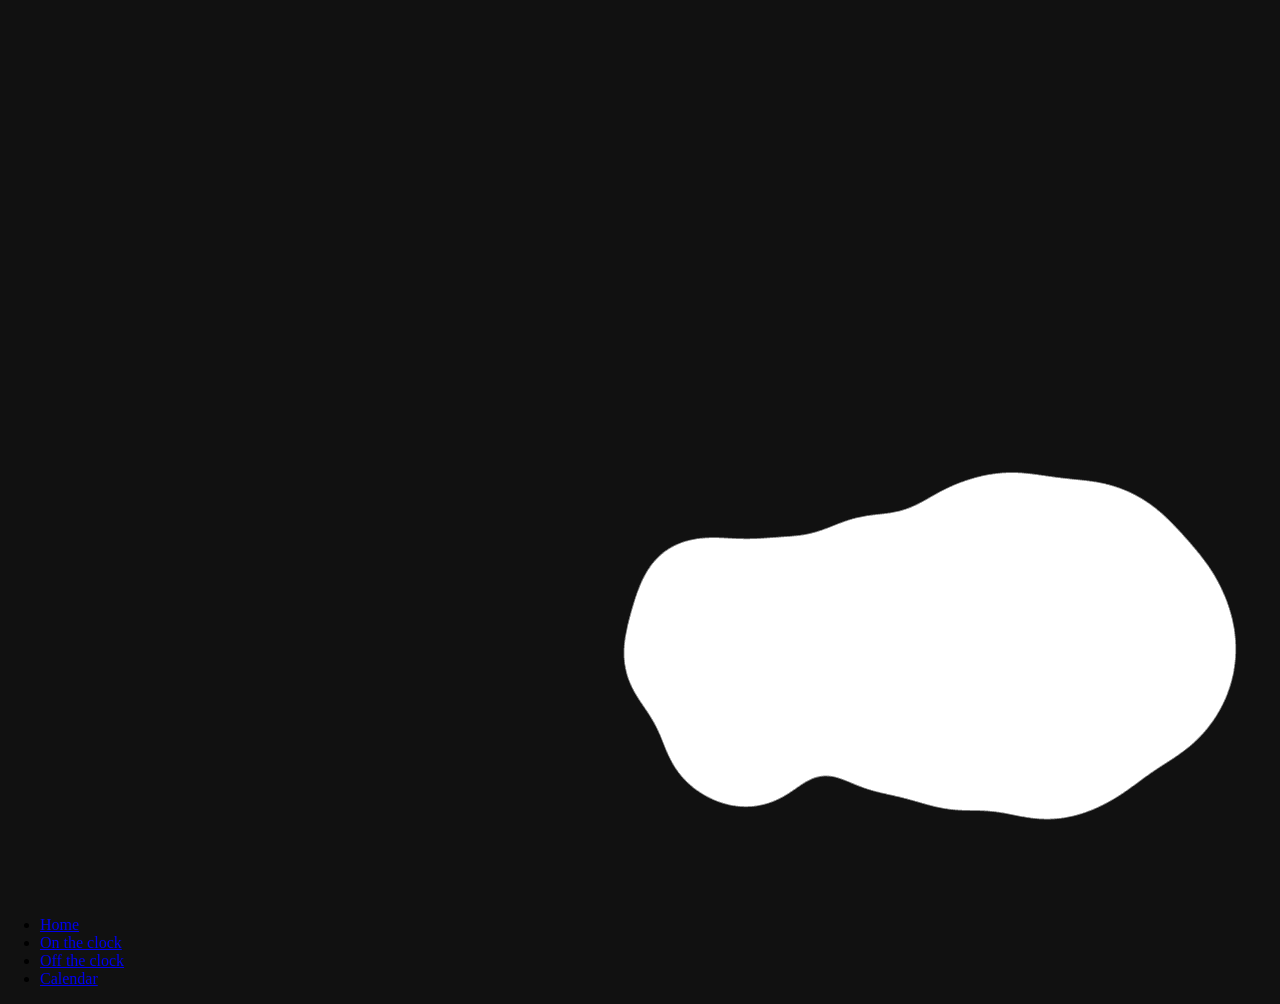
==== index.html @ 2c2c464f "trying to get font imported correctly via raw.github... into codepe" ====
<!doctype html>
<html lang="en">
  <head>
    <meta charset="UTF-8" />
    <link href="./style.css" rel="stylesheet" />
  </head>
  <body id="top">
    <header id="hero" role="banner" class="hero-wrapper">
      <div class="hero-flashes">
        <div class="hero-flash hero-flash-spring"></div>
        <div class="hero-flash hero-flash-night"></div>
        <div class="hero-flash hero-flash-fall"></div>
        <div class="hero-flash hero-flash-winter"></div>
        <div class="hero-flash hero-flash-wireframe"></div>
      </div>
      <div class="hero-wipe-wireframe"></div>
      <canvas id="hero-canvas"></canvas>
    </header>
    <section>
      <div id="logo"></div>
      <nav id="menu">
        <ul>
          <li><a href="#top">Home</a></li>
          <li><a href="#work">On the clock</a></li>
          <li><a href="#play">Off the clock</a></li>
          <li><a href="#calendar">Calendar</a></li>
        </ul>
      </nav>
    </section>

    <svg width="0" height="0" style="position: absolute">
      <defs>
        <filter id="gooey">
          <feGaussianBlur in="SourceGraphic" stdDeviation="20" result="blur" />
          <feColorMatrix
            in="blur"
            mode="matrix"
            values="1 0 0 0 0  0 1 0 0 0  0 0 1 0 0  0 0 0 30 -15"
            result="goo"
          />
        </filter>
      </defs>
    </svg>

    <script src="script.js"></script>
  </body>
</html>
---- style.css ----
:root {
  --img-night: url("https://raw.githubusercontent.com/michaelmonetized/michaelmonetized/master/landscape-night.jpeg");
  --img-spring: url("https://raw.githubusercontent.com/michaelmonetized/michaelmonetized/master/landscape-spring.jpeg");
  --img-fall: url("https://raw.githubusercontent.com/michaelmonetized/michaelmonetized/master/landscape-fall.jpeg");
  --img-winter: url("https://raw.githubusercontent.com/michaelmonetized/michaelmonetized/master/landscape-winter.jpeg");
  --img-wireframe: url("https://raw.githubusercontent.com/michaelmonetized/michaelmonetized/master/landscape-wireframe.jpg");
}

html,
body {
  margin: 0;
  padding: 0;
  max-width: 100svw;
  min-height: 100svh;
}

body {
  overflow: clip;
  overflow-y: auto;

  background-color: #111f;
}

header#hero {
  position: relative;

  width: 100svw;
  height: 100svh;

  background-image: var(--img-night);
  background-position: bottom left;
  background-repeat: no-repeat;
  background-size: cover;

  canvas#hero-canvas {
    inset: 0;
    position: absolute;
    z-index: 2;

    width: 100svw;
    height: 100svh;

    display: block;
  }

  .hero-flashes {
    inset: 0;
    position: absolute;
  }

  .hero-flash {
    background-position: bottom left;
    background-repeat: no-repeat;
    background-size: cover;

    width: 100svw;
    height: 100svh;

    inset: 0;
    position: absolute;

    &:not(.hero-flash-wireframe) {
      mask-image: linear-gradient(to bottom, #0000, #000f, #000f, #0000);
      mask-size: 100% 300%;
      mask-repeat: no-repeat;

      animation: seasonWipe 15s linear infinite;
      animation-delay: calc(3s + sibling-index() * 3s);

      opacity: 0;
    }
  }

  .hero-flash-spring {
    background-image: var(--img-spring);
  }

  .hero-flash-night {
    background-image: var(--img-night);
    /* animation-delay: calc(3s + sibling-index() * 3s); */
  }

  .hero-flash-fall {
    background-image: var(--img-fall);
    /* animation-delay: calc(3s + sibling-index() * 3s); */
  }

  .hero-flash-winter {
    background-image: var(--img-winter);
    /* animation-delay: calc(3s + sibling-index() * 3s); */
  }

  .hero-flash-wireframe {
    background-image: var(--img-wireframe);
    mix-blend-mode: screen;
    opacity: 0.03;
  }

  .hero-wipe-wireframe {
    mix-blend-mode: screen;
    opacity: 0.6;

    background-image: var(--img-wireframe);
    background-position: bottom left;
    background-repeat: no-repeat;
    background-size: cover;

    mask-image: linear-gradient(to bottom, #0000 15%, #000f, #000f, #0000 85%);
    mask-size: 100% 100%;
    mask-position: 0% -100svh;
    mask-repeat: no-repeat;

    animation: wireframeWipe 21s var(--ease-wave) infinite;

    width: 100svw;
    height: 100svh;

    inset: 0;
    position: absolute;
  }
}

@keyframes seasonWipe {
  0% {
    opacity: 0;
    mask-position: 0% 100%; /* Gradient is below view */
  }

  10%,
  20% {
    opacity: 1;
    mask-position: 0% 50%; /* Gradient is middle (visible) */
  }

  30%,
  100% {
    opacity: 0;
    mask-position: 0% 0%; /* Gradient slides off top */
  }
}

@keyframes wireframeWipe {
  to {
    mask-position: 0 100svh;
  }
}

:root {
  --ease-elastic: linear(
    0,
    0.003 0.3%,
    0.01 0.6%,
    0.038 1.2%,
    0.09 1.9%,
    0.159 2.6%,
    0.321 3.9%,
    0.827 7.5%,
    0.96 8.6%,
    1.061 9.6%,
    1.142 10.6%,
    1.202 11.6%,
    1.225 12.1%,
    1.242 12.6%,
    1.254 13.1%,
    1.263 13.7%,
    1.266 14.4%,
    1.262 15.1%,
    1.249 15.9%,
    1.23 16.7%,
    1.185 18.1%,
    1.043 21.9%,
    1.008 23%,
    0.979 24.1%,
    0.961 25%,
    0.945 26%,
    0.936 26.9%,
    0.93 27.9%,
    0.929 29.1%,
    0.935 30.5%,
    0.947 32%,
    0.986 35.9%,
    1.001 37.8%,
    1.013 39.9%,
    1.018 42.1%,
    1.017 44.8%,
    1 52%,
    0.995 56.3%,
    1.001 70.2%,
    1 84.2%,
    1
  );

  --ease-wave: linear(
    0,
    0.029 1.3%,
    0.119 2.8%,
    0.659 8.7%,
    0.871 11.6%,
    1.009 14.6%,
    1.052 16.2%,
    1.078 17.9%,
    1.088 19.7%,
    1.085 21.7%,
    1.014 31.4%,
    0.993 38%,
    1.001 57.6%,
    1
  );
}
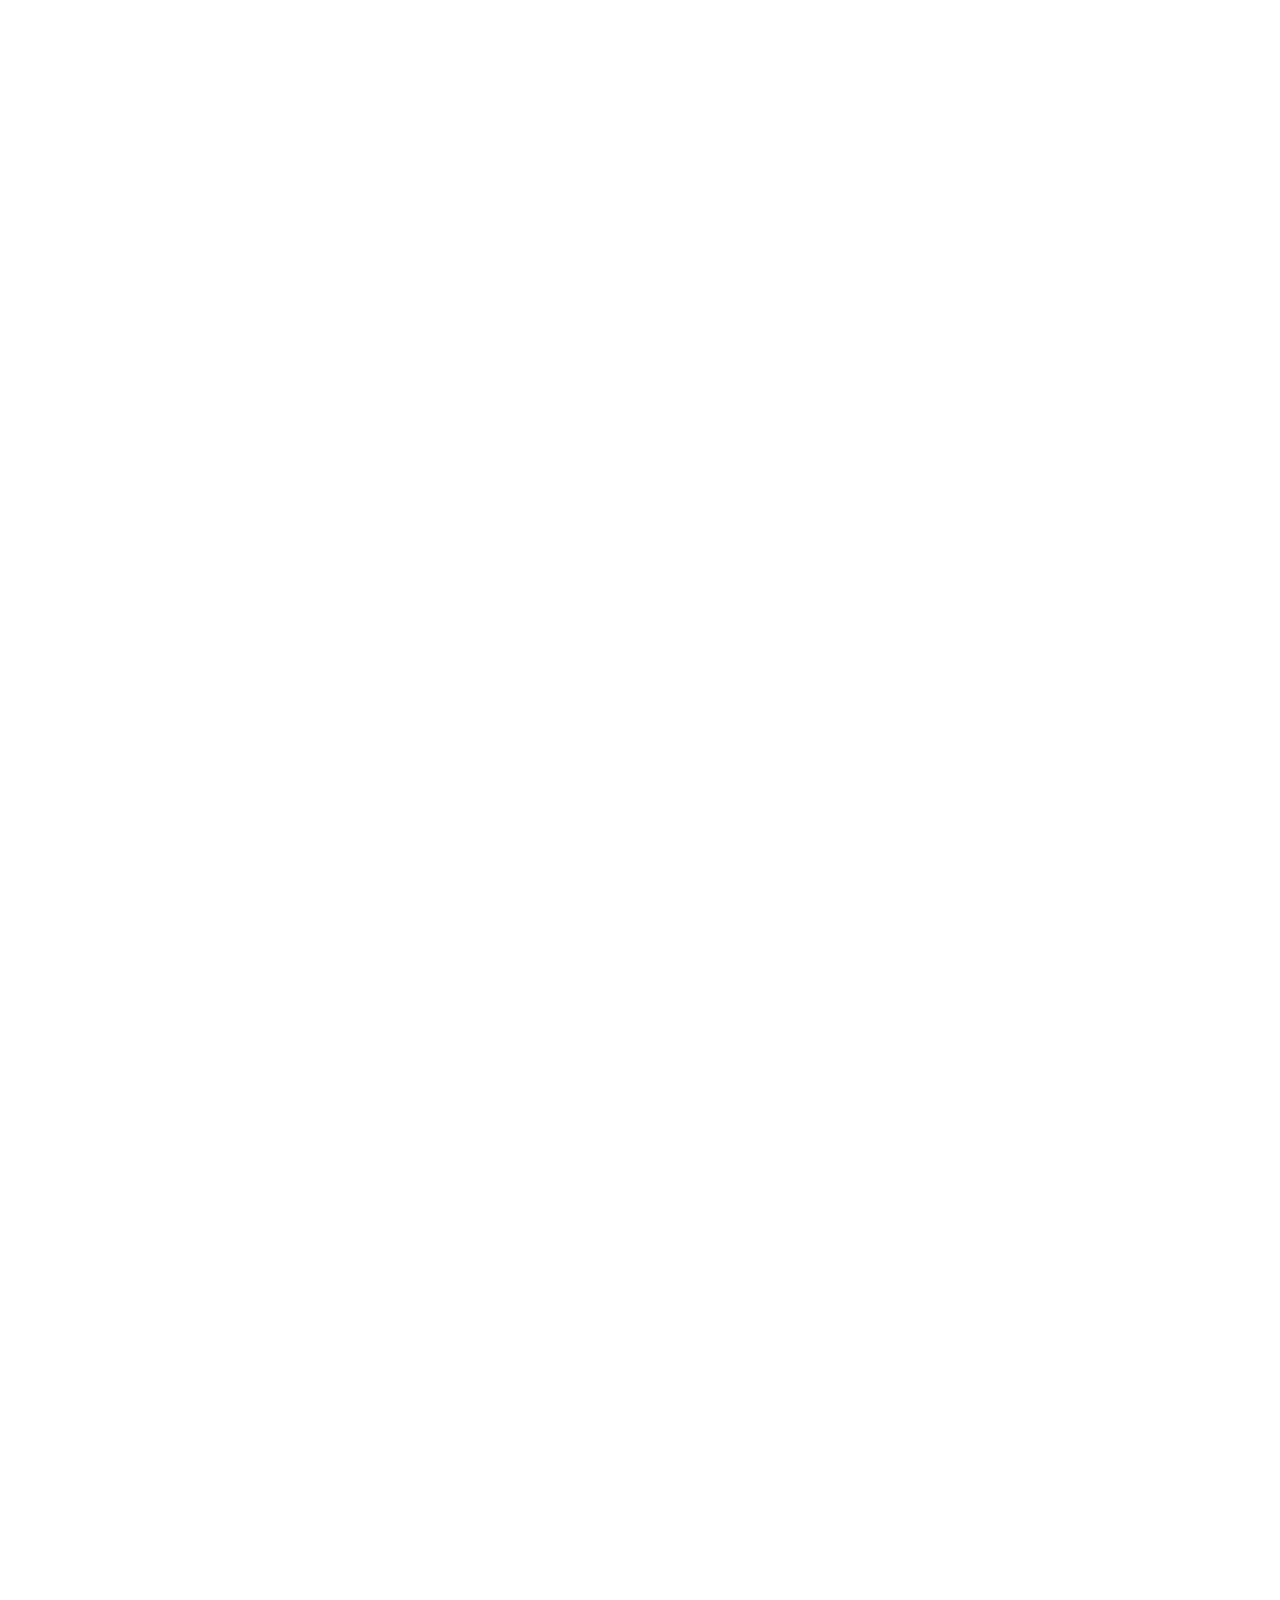
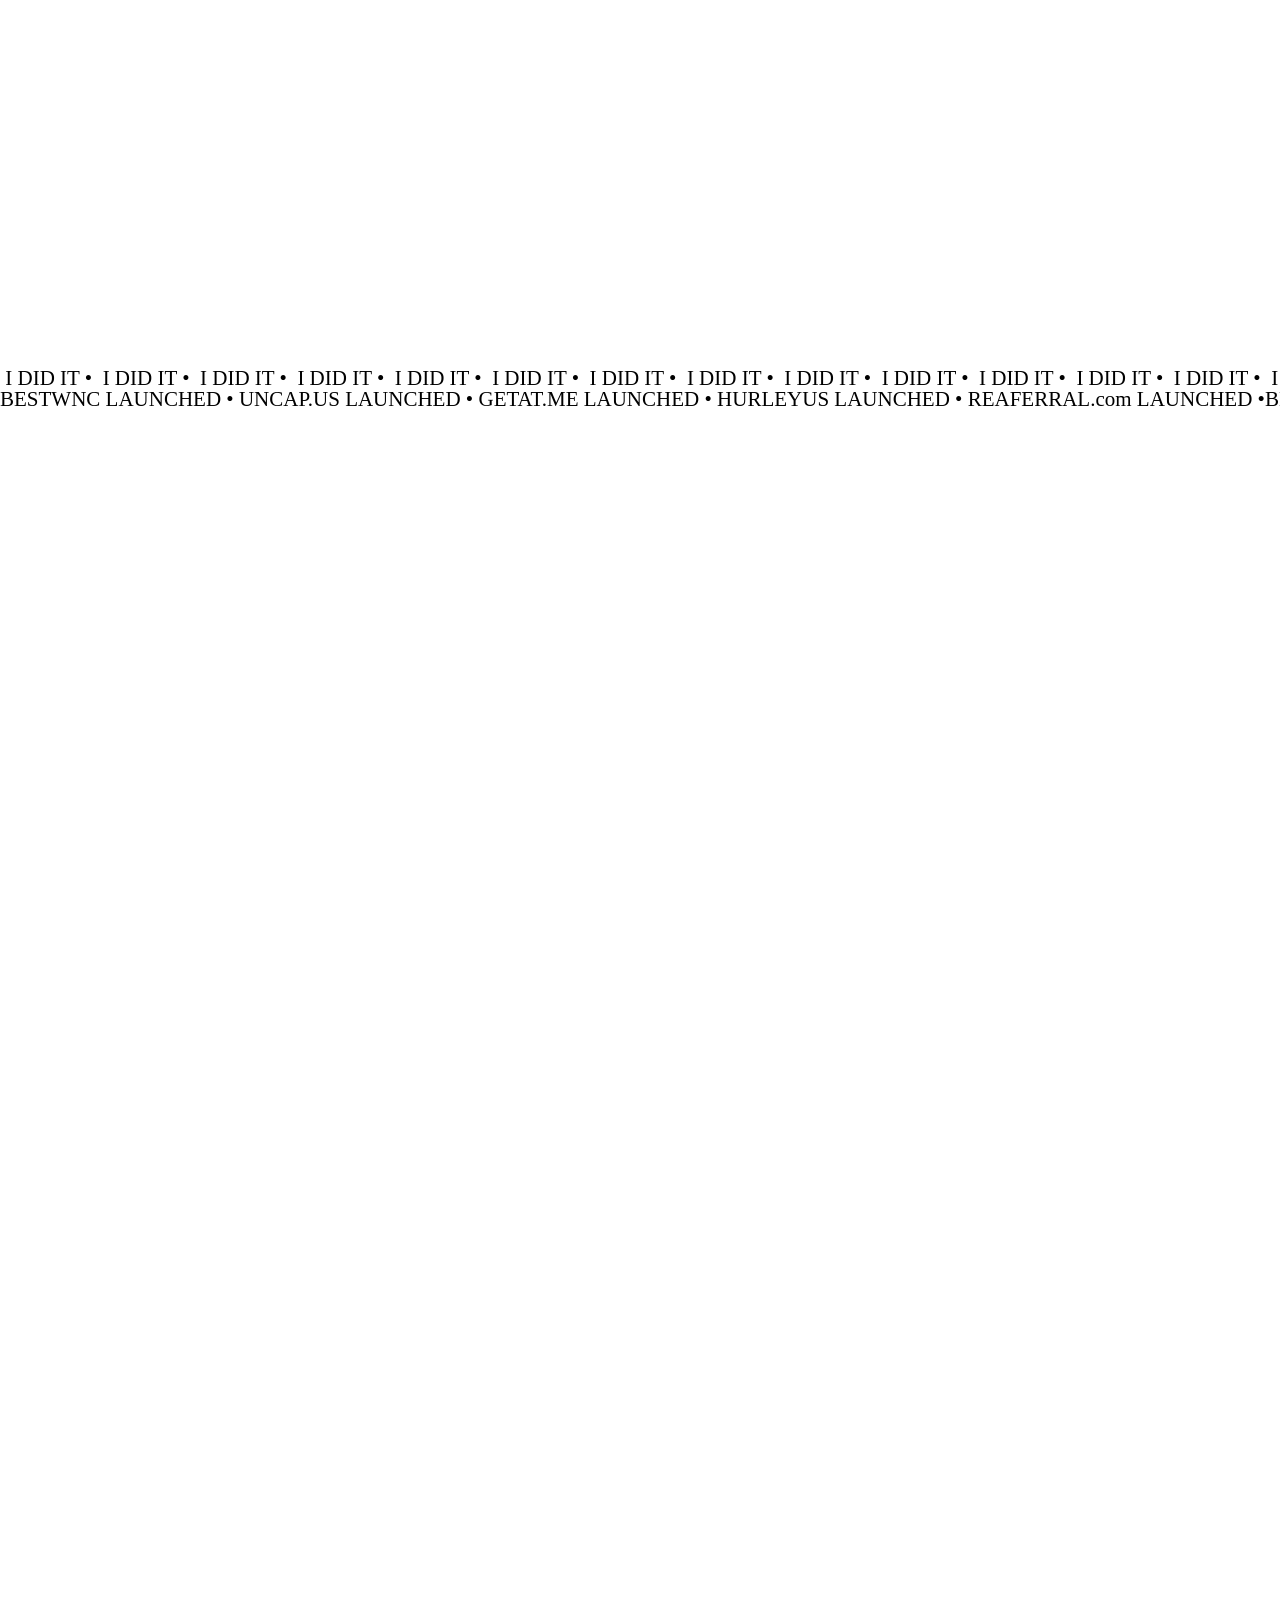
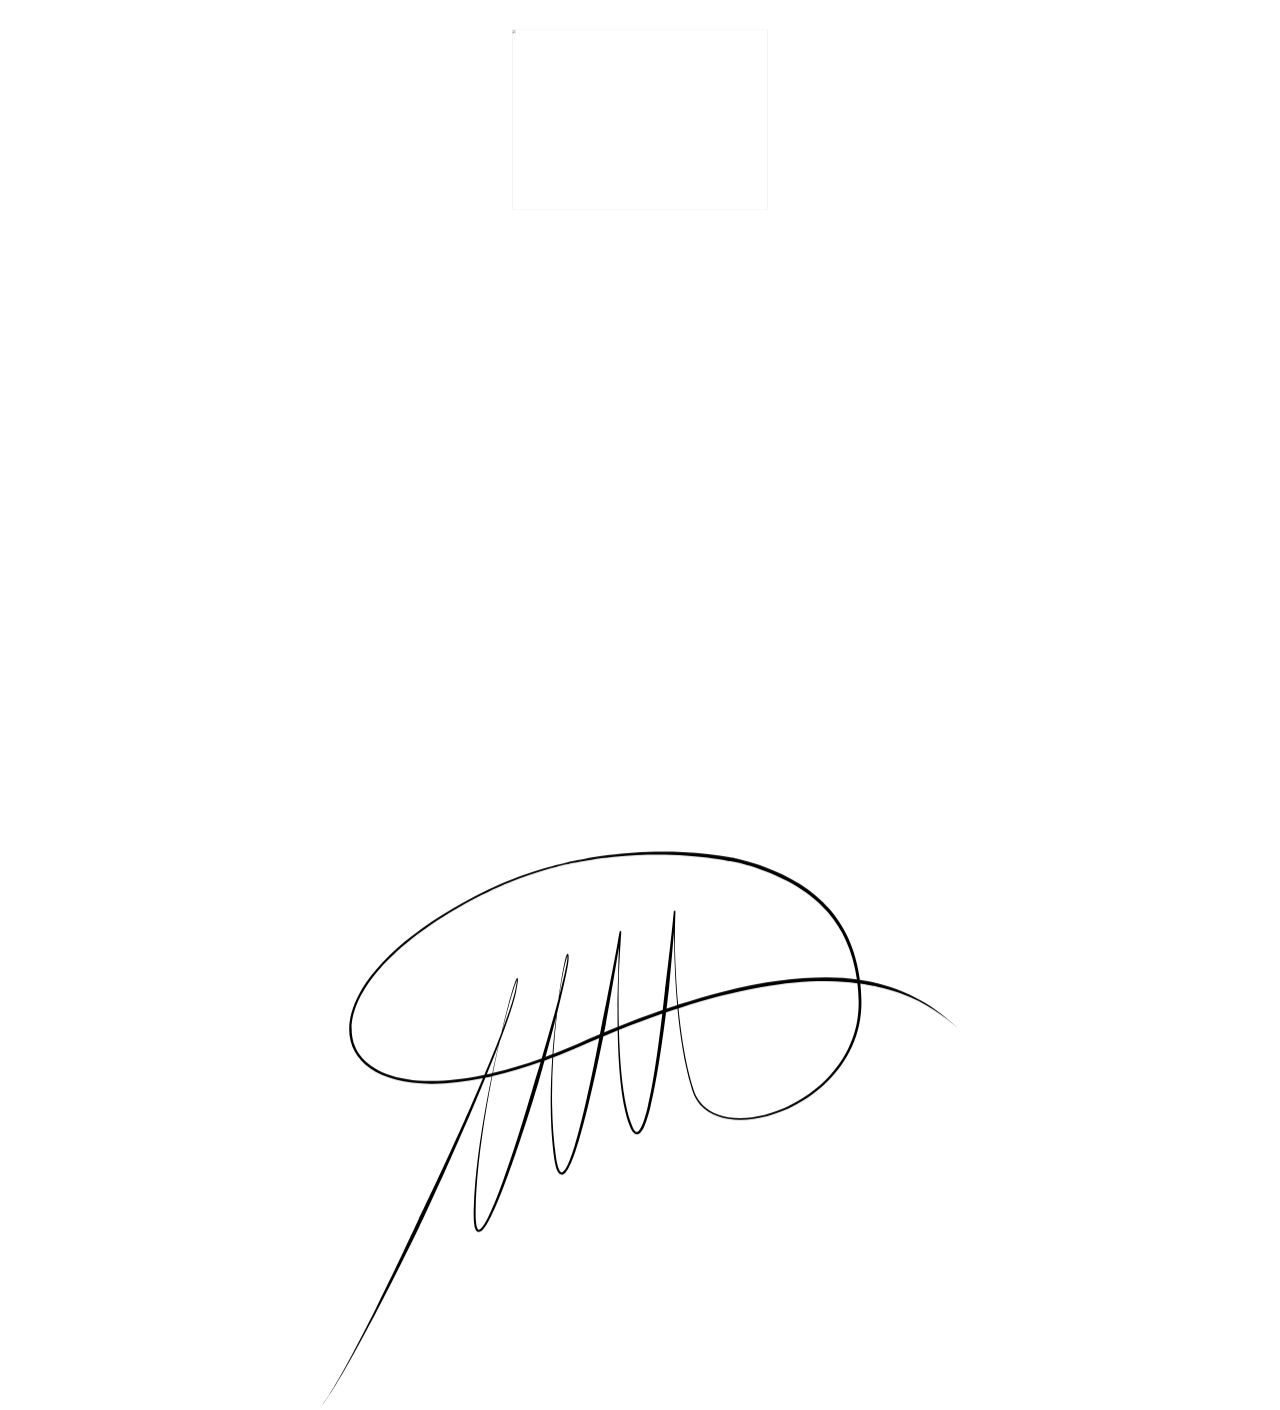
==== commit af8312b3: "section 2 reached" ====
--- a/index.html
+++ b/index.html
@@ -15,19 +15,196 @@
       </div>
       <div class="hero-wipe-wireframe"></div>
       <canvas id="hero-canvas"></canvas>
+      <div id="hero-next-pos" class="fixed m-2x animate-fadeInUp">
+        <svg width="119" height="244" viewBox="0 0 119 244" fill="none" xmlns="http://www.w3.org/2000/svg" class="absolute inset-0">
+          <path d="M118.5 6v232a5.5 5.5 0 0 1-5.5 5.5H6A5.5 5.5 0 0 1 .5 238V25A5.5 5.5 0 0 1 6 19.5h46.346c4.695 0 9.167-2 12.297-5.498l7.46-8.337A15.5 15.5 0 0 1 83.653.5H113a5.5 5.5 0 0 1 5.5 5.5Z" stroke="currentColor" class="draw-stroke"></path>
+        </svg>
+        <p class="-mt-sm"><small>current</small></p>
+        <div class="flex flex-col gap-0 relative p-lg pt-xl">
+          <p class="text-center shrink" id="vizible-icon-wrapper"><span class="block spin3d"><img src="https://raw.githubusercontent.com/michaelmonetized/michaelmonetized/master/vizible-logo-white.png" class="h-5x block mx-auto" id="vizible-icon-white" /><img src="https://raw.githubusercontent.com/michaelmonetized/michaelmonetized/master/vizible-logo.png" class="h-5x block mx-auto" id="vizible-icon" /></span><br/ > SALES</p>
+          <hr />
+          <p class="relative grow place-content-center place-items-center text-center"><img src="https://raw.githubusercontent.com/michaelmonetized/michaelmonetized/master/reef.png" class="absolute reef" /><img src="https://michaelchurley.com/icon.gif" /><small>since 1999</small></p>
+        </div>
+      </div>
     </header>
-    <section>
-      <div id="logo"></div>
-      <nav id="menu">
-        <ul>
-          <li><a href="#top">Home</a></li>
-          <li><a href="#work">On the clock</a></li>
-          <li><a href="#play">Off the clock</a></li>
-          <li><a href="#calendar">Calendar</a></li>
-        </ul>
-      </nav>
+    <section id="navbar" class="p-2x fixed top-0 inset-inline-0 w-full flex justify-between items-center">
+      <div id="logo" class="animate-fadeInUp">
+        <h1 class="relative uppercase text-center flex flex-col gap-0">
+          <span class="first font-black block">Michael</span>
+          <span class="middle font-thin text-8xl absolute inset-0">C</span>
+          <span class="last font-black block text-5xl">Hurley</span>
+        </h1>
+      </div>
+      <div id="icon" class=" h-2x animate-fadeInUp">
+        <svg
+          xmlns="http://www.w3.org/2000/svg"
+          xmlns:serif="http://www.serif.com/"
+          xmlns:xlink="http://www.w3.org/1999/xlink"
+          width="100%"
+          height="100%"
+          viewBox="0 0 2160 1287"
+          version="1.1"
+          xml:space="preserve"
+          style="
+            fill-rule: evenodd;
+            clip-rule: evenodd;
+            stroke-linejoin: round;
+            stroke-miterlimit: 2;
+          "
+        >
+          <g transform="matrix(1,0,0,1,1.45519e-11,-436.669)">
+            <g transform="matrix(135.249,0,0,149.993,-90787.7,-96726.9)">
+              <path
+                fill="white"
+                d="M680.405,656.022C680.368,656.219 680.178,656.363 679.956,656.363L677.758,656.363C677.614,656.363 677.478,656.302 677.392,656.197C677.306,656.093 677.28,655.958 677.322,655.833C677.394,655.619 677.474,655.38 677.535,655.198C677.593,655.025 677.771,654.906 677.971,654.906L678.013,654.906C678.234,654.906 678.423,654.764 678.462,654.568C678.596,653.893 678.895,652.389 679.03,651.715C679.069,651.519 679.257,651.376 679.478,651.376C680.403,651.376 682.757,651.376 683.684,651.375C683.905,651.375 684.095,651.232 684.133,651.035C684.265,650.35 684.563,648.811 684.695,648.126C684.733,647.929 684.923,647.785 685.144,647.785L686.692,647.785C686.826,647.785 686.954,647.839 687.041,647.932C687.127,648.024 687.164,648.147 687.141,648.267C686.841,649.822 685.904,654.689 685.647,656.023C685.609,656.22 685.419,656.363 685.198,656.363L683.649,656.363C683.515,656.363 683.388,656.31 683.301,656.217C683.214,656.125 683.178,656.002 683.2,655.883C683.304,655.338 683.473,654.457 683.577,653.913C683.599,653.793 683.563,653.671 683.476,653.578C683.389,653.485 683.262,653.432 683.128,653.432L681.284,653.432C681.062,653.432 680.872,653.576 680.835,653.773C680.727,654.337 680.513,655.458 680.405,656.022ZM679.326,650.295C679.337,650.235 679.296,650.178 679.231,650.163C679.166,650.147 679.099,650.18 679.077,650.237C678.378,652.034 677.166,655.15 676.802,656.088C676.738,656.253 676.565,656.363 676.371,656.363L675.326,656.363C675.08,656.363 674.878,656.187 674.87,655.965C674.854,655.476 674.823,654.589 674.79,653.606C674.782,653.393 674.596,653.221 674.36,653.209C674.124,653.196 673.917,653.349 673.883,653.56C673.716,654.593 673.566,655.526 673.488,656.012C673.455,656.214 673.263,656.363 673.037,656.363L671.805,656.363C671.67,656.363 671.543,656.31 671.456,656.217C671.369,656.124 671.333,656.002 671.356,655.882C671.655,654.327 672.593,649.459 672.85,648.126C672.888,647.929 673.077,647.785 673.299,647.785L675.642,647.785C675.894,647.785 676.098,647.969 676.098,648.195C676.1,648.948 676.105,650.604 676.109,652.013C676.11,652.213 676.27,652.383 676.488,652.417C676.707,652.451 676.921,652.337 676.995,652.149C677.596,650.62 678.331,648.75 678.603,648.059C678.667,647.895 678.839,647.785 679.032,647.785L681.442,647.785C681.578,647.785 681.706,647.84 681.793,647.934C681.879,648.028 681.915,648.152 681.89,648.272C681.779,648.804 681.604,649.64 681.507,650.102C681.467,650.297 681.279,650.437 681.06,650.437L679.459,650.437C679.419,650.437 679.381,650.421 679.356,650.394C679.33,650.367 679.319,650.33 679.326,650.295C679.326,650.295 679.326,650.295 679.326,650.295Z"
+              />
+            </g>
+          </g>
+        </svg>
+      </div>
+      <div id="menu" class="animate-fadeInUp">
+        <label class="menu-trigger relative">
+          <span class="menu-icon h-8x w-8x flex flex-col gap-xl p-xl border-foreground border-4 rounded-xl place-content-center block">
+            <hr />
+            <hr />
+          </span>
+          <input type="checkbox" name="menu-state" class="menu-state" />
+        </label>
+        <nav id="sheet-menu" class="fixed inset-0 p-4x bg-crust z-50 flex gap-4x place-items-center place-content-center">
+          <div class="grid w-1/2 grid-cols-2 grid-rows-2 gap-xl h-full">
+            <div class="bg-rosewater aspect-portait w-full">1</div>
+            <div class="bg-peach aspect-portait w-full">2</div>
+            <div class="bg-flamingo aspect-portait w-full">3</div>
+            <div class="bg-lavender aspect-portait w-full">4</div>
+          </div>
+          <ul class="w-1/2 text-center uppercase p-xl">
+            <li><a href="#top"><span class="wave-text text-7xl">Home</span></a></li>
+            <li><a href="#work"><span class="wave-text text-7xl">On the clock</span></a></li>
+            <li><a href="#play"><span class="wave-text text-7xl">Off the clock</span></a></li>
+            <li><a href="#calendar"><span class="wave-text text-7xl">Calendar</span></a></li>
+          </ul>
+        </nav>
+      </div>
     </section>
-
+    <main role="main" id="main" class="min-h-dvh place-items-center place-content-center">
+      <section id="announcements" class="text-center relative h-svh w-svw">
+        <div id="announcments-banner" class="fixed center inset-0 h-svh w-svw place-content-center place-items-center">
+          <div class="marquee-container text-7xl font-black text-center">
+            <div class="infinite-marquee marquee-direction-right">
+              <span>&nbsp;I DID IT •&nbsp;</span>
+              <span>&nbsp;I DID IT •&nbsp;</span>
+              <span>&nbsp;I DID IT •&nbsp;</span>
+              <span>&nbsp;I DID IT •&nbsp;</span>
+              <span>&nbsp;I DID IT •&nbsp;</span>
+              <span>&nbsp;I DID IT •&nbsp;</span>
+              <span>&nbsp;I DID IT •&nbsp;</span>
+              <span>&nbsp;I DID IT •&nbsp;</span>
+              <span>&nbsp;I DID IT •&nbsp;</span>
+              <span>&nbsp;I DID IT •&nbsp;</span>
+              <span>&nbsp;I DID IT •&nbsp;</span>
+              <span>&nbsp;I DID IT •&nbsp;</span>
+              <span>&nbsp;I DID IT •&nbsp;</span>
+              <span>&nbsp;I DID IT •&nbsp;</span>
+              <span>&nbsp;I DID IT •&nbsp;</span>
+              <span>&nbsp;I DID IT •&nbsp;</span>
+              <span>&nbsp;I DID IT •&nbsp;</span>
+              <span>&nbsp;I DID IT •&nbsp;</span>
+              <span>&nbsp;I DID IT •&nbsp;</span>
+              <span>&nbsp;I DID IT •&nbsp;</span>
+              <span>&nbsp;I DID IT •&nbsp;</span>
+              <span>&nbsp;I DID IT •&nbsp;</span>
+              <span>&nbsp;I DID IT •&nbsp;</span>
+              <span>&nbsp;I DID IT •&nbsp;</span>
+              <span>&nbsp;I DID IT •&nbsp;</span>
+              <span>&nbsp;I DID IT •&nbsp;</span>
+              <span>&nbsp;I DID IT •&nbsp;</span>
+              <span>&nbsp;I DID IT •&nbsp;</span>
+              <span>&nbsp;I DID IT •&nbsp;</span>
+              <span>&nbsp;I DID IT •&nbsp;</span>
+              <span>&nbsp;I DID IT •&nbsp;</span>
+              <span>&nbsp;I DID IT •&nbsp;</span>
+              <span>&nbsp;I DID IT •&nbsp;</span>
+              <span>&nbsp;I DID IT •&nbsp;</span>
+              <span>&nbsp;I DID IT •&nbsp;</span>
+              <span>&nbsp;I DID IT •&nbsp;</span>
+              <span>&nbsp;I DID IT •&nbsp;</span>
+              <span>&nbsp;I DID IT •&nbsp;</span>
+              <span>&nbsp;I DID IT •&nbsp;</span>
+              <span>&nbsp;I DID IT •&nbsp;</span>
+              <span>&nbsp;I DID IT •&nbsp;</span>
+              <span>&nbsp;I DID IT •&nbsp;</span>
+              <span>&nbsp;I DID IT •&nbsp;</span>
+              <span>&nbsp;I DID IT •&nbsp;</span>
+              <span>&nbsp;I DID IT •&nbsp;</span>
+              <span>&nbsp;I DID IT •&nbsp;</span>
+              <span>&nbsp;I DID IT •&nbsp;</span>
+              <span>&nbsp;I DID IT •&nbsp;</span>
+              <span>&nbsp;I DID IT •&nbsp;</span>
+              <span>&nbsp;I DID IT •&nbsp;</span>
+              <span>&nbsp;I DID IT •&nbsp;</span>
+              <span>&nbsp;I DID IT •&nbsp;</span>
+              <span>&nbsp;I DID IT •&nbsp;</span>
+              <span>&nbsp;I DID IT •&nbsp;</span>
+              <span>&nbsp;I DID IT •&nbsp;</span>
+              <span>&nbsp;I DID IT •&nbsp;</span>
+              <span>&nbsp;I DID IT •&nbsp;</span>
+              <span>&nbsp;I DID IT •&nbsp;</span>
+              <span>&nbsp;I DID IT •&nbsp;</span>
+              <span>&nbsp;I DID IT •&nbsp;</span>
+              <span>&nbsp;I DID IT •&nbsp;</span>
+              <span>&nbsp;I DID IT •&nbsp;</span>
+              <span>&nbsp;I DID IT •&nbsp;</span>
+              <span>&nbsp;I DID IT •&nbsp;</span>
+              <span>&nbsp;I DID IT •&nbsp;</span>
+              <span>&nbsp;I DID IT •&nbsp;</span>
+              <span>&nbsp;I DID IT •&nbsp;</span>
+              <span>&nbsp;I DID IT •&nbsp;</span>
+              <span>&nbsp;I DID IT •&nbsp;</span>
+              <span>&nbsp;I DID IT •&nbsp;</span>
+              <span>&nbsp;I DID IT •&nbsp;</span>
+              <span>&nbsp;I DID IT •&nbsp;</span>
+              <span>&nbsp;I DID IT •&nbsp;</span>
+              <span>&nbsp;I DID IT •&nbsp;</span>
+              <span>&nbsp;I DID IT •&nbsp;</span>
+              <span>&nbsp;I DID IT •&nbsp;</span>
+              <span>&nbsp;I DID IT •&nbsp;</span>
+              <span>&nbsp;I DID IT •&nbsp;</span>
+              <span>&nbsp;I DID IT •&nbsp;</span>
+              <span>&nbsp;I DID IT •&nbsp;</span>
+              <span>&nbsp;I DID IT •&nbsp;</span>
+              <span>&nbsp;I DID IT •&nbsp;</span>
+              <span>&nbsp;I DID IT •&nbsp;</span>
+              <span>&nbsp;I DID IT •&nbsp;</span>
+            </div>
+            <div class="infinite-marquee marquee-direction-left">
+              <span>BESTWNC LAUNCHED • UNCAP.US LAUNCHED • GETAT.ME LAUNCHED • HURLEYUS LAUNCHED • REAFERRAL.com LAUNCHED • </span>
+              <span>BESTWNC LAUNCHED • UNCAP.US LAUNCHED • GETAT.ME LAUNCHED • HURLEYUS LAUNCHED • REAFERRAL.com LAUNCHED • </span>
+              <span>BESTWNC LAUNCHED • UNCAP.US LAUNCHED • GETAT.ME LAUNCHED • HURLEYUS LAUNCHED • REAFERRAL.com LAUNCHED • </span>
+              <span>BESTWNC LAUNCHED • UNCAP.US LAUNCHED • GETAT.ME LAUNCHED • HURLEYUS LAUNCHED • REAFERRAL.com LAUNCHED • </span>
+              <span>BESTWNC LAUNCHED • UNCAP.US LAUNCHED • GETAT.ME LAUNCHED • HURLEYUS LAUNCHED • REAFERRAL.com LAUNCHED • </span>
+              <span>BESTWNC LAUNCHED • UNCAP.US LAUNCHED • GETAT.ME LAUNCHED • HURLEYUS LAUNCHED • REAFERRAL.com LAUNCHED • </span>
+            </div>
+          </div>
+        </div>
+        
+        <div class="scale-1/5 fixed center inset-0">
+          <img src="https://raw.githubusercontent.com/michaelmonetized/michaelmonetized/master/landscape-night.jpeg" class="object-cover object-left-bottom h-svh w-svw grayscale" />
+        </div>
+        
+        <div id="signature" class="fixed inset-0 text-sapphire scale-1/2">
+          <svg xmlns="http://www.w3.org/2000/svg" xmlns:serif="http://www.serif.com/" xmlns:xlink="http://www.w3.org/1999/xlink" width="100%" height="100%" viewBox="0 0 2173 1889" version="1.1" xml:space="preserve" style="fill-rule:evenodd;clip-rule:evenodd;stroke-linejoin:round;stroke-miterlimit:2;">
+              <g transform="matrix(1,0,0,1,6.5,-135.829)">
+                  <g transform="matrix(1.1444,0,0,1.1444,-89.5787,-139.669)">
+                      <path class="draw-stroke-on-enter" stroke="currentColor" stroke-width="12px" d="M563.377,912.956C512.811,1036.01 446.955,1184.66 379.19,1329.86C377.276,1333.96 377.317,1333.98 367.283,1354.56C257.403,1579.96 136.117,1810.45 78.276,1885.13C86.721,1873.71 127.077,1820.73 240.998,1592.09C307.38,1458.85 363.881,1335.66 366.312,1330.59C368.616,1325.78 471.563,1113.27 555.987,914.476C506.136,924.533 454.406,931.041 404.026,930.967C192.787,930.653 110.704,813.393 187.498,667.342C240.681,566.196 368.255,453.9 571.645,354.953C669.378,307.408 756.735,285.346 800.577,275.237C832.316,267.919 969.739,234.97 1149.21,243.367C1201.4,245.809 1249.64,251.448 1291.62,259.328C1292.22,259.44 1305.39,261.953 1321.36,265.774C1348.88,272.36 1368.8,278.807 1393.1,287.993C1516.78,334.749 1648.3,421.422 1674.39,622.416C1683.81,623.75 1692.88,625.242 1701.61,626.864C1701.75,626.892 1712.01,628.934 1725.09,632.178C1782.43,646.404 1828.68,667.17 1866.81,690.083C1913.24,717.988 1946.59,748.613 1965.73,766.463C1929.95,735.528 1874.56,690.471 1789.64,660.842C1744.75,645.181 1708.14,639.607 1697.77,637.707C1690.59,636.394 1683.27,635.185 1675.77,634.089C1677.44,649.603 1678.48,665.777 1678.87,682.644C1686.01,994.811 1253.74,1137.35 1181.43,961.907C1180.98,960.813 1179.14,956.954 1173.56,938.086C1153.81,871.279 1141.01,790.858 1133.24,708.057C1122.09,711.686 1110.8,715.454 1099.35,719.363C1067.65,969.626 1044.58,1034.73 1034.95,1056.59C1030.14,1067.5 1021.52,1083.84 1009.75,1080.56C1001.17,1078.18 995.39,1066.39 989.671,1051C979.321,1023.16 958.923,953.46 955.751,772.862C941.753,778.483 927.562,784.292 913.175,790.295C846.183,1120.22 814.874,1177.61 802.08,1192.93C788.998,1208.59 780.357,1195.3 779.53,1194.11C771.173,1182.03 767.207,1154.15 763.931,1124.02C754.011,1032.81 756.161,934.913 761.682,853.629C754.324,856.42 746.684,859.258 738.79,862.117C732.938,883.334 726.873,904.963 720.653,926.766C719.571,930.56 717.764,936.896 706.307,973.953C684.364,1044.93 596.481,1325.86 554.398,1365.45C551.729,1367.96 545.641,1373.02 539.465,1369.44C530.491,1364.23 527.547,1341.55 528.746,1300.85C532.681,1167.24 560.947,1010.01 581.95,908.89C575.795,910.294 569.602,911.652 563.377,912.956ZM1665.58,621.228C1637.32,419.615 1501.15,336.907 1372.91,292.29C1359.62,287.666 1334.34,279.18 1290.63,270.701C1272.97,267.275 1135.28,237.734 943.164,257.553C879.166,264.155 830.015,274.141 802.113,280.342C792.406,282.5 778.809,285.949 776.789,286.461C662.713,315.399 587.555,353.097 552.705,370.791C217.495,540.978 113.028,739.921 191.278,845.842C241.812,914.245 369.004,944.949 560.122,904.713C570.883,879.247 581.306,854.066 591.139,829.642C598.652,810.977 605.224,794.229 610.978,779.193C632.317,687.99 650.496,626.39 655.861,618.839C657.488,616.549 659.349,617.503 659.749,619.274C660.459,622.414 659.116,633.154 654.719,655.917C648.725,686.945 630.952,740.343 605.041,808.211C603.374,815.54 597.023,843.717 589.665,879.5C588.321,886.037 587.002,892.533 585.709,898.99C630.695,888.347 678.995,873.917 730.456,855.303C744.816,806.91 763.911,740.853 780.326,678.291C780.669,675.936 780.922,674.213 781.067,673.167C781.122,672.776 788.673,613.911 797.6,572.853C802.982,548.099 805.193,546.879 805.957,546.335C806.767,545.76 809.041,545.157 809.807,548.669C810.297,550.911 810.659,558.352 809.525,568.095C806.622,593.025 794.049,649.829 775.71,722.616C771.24,761.642 767.617,801.893 765.089,842.325C790.136,832.618 815.885,821.951 842.32,810.282C858.885,802.97 879.449,793.967 903.278,783.885C907.252,763.137 909.969,748.553 910.019,748.306C910.117,747.817 932.639,638.903 956.695,506.661C957.077,504.56 959.818,489.494 961.424,480.392C961.459,480.19 961.518,478.701 962.705,477.954C964.395,476.892 966.733,478.136 966.616,480.294C966.477,482.86 966.265,482.843 964.372,512.327C961.34,559.546 959.798,598.976 959.345,610.656C959.343,610.7 958.583,640.949 958.441,678.785C958.334,707.363 958.582,734.73 959.183,760.807C998.031,745.182 1042.11,728.332 1089.48,711.872C1092.05,689.644 1094.32,669.027 1096.25,651.016C1096.58,647.953 1108.52,555.129 1120.14,441.782C1121.71,426.397 1122.2,421.175 1122.37,419.581C1122.37,419.559 1122.37,419.537 1122.37,419.515L1122.38,419.515C1122.41,419.191 1122.44,419.033 1122.45,418.976C1122.96,417.042 1125.52,416.526 1126.74,418.111C1127.25,418.779 1127.24,419.537 1127.24,419.668C1127.24,419.682 1127.24,419.724 1127.23,419.795L1127.24,419.795C1127.23,419.864 1127.23,419.937 1127.22,420.015C1127.06,423.871 1125.48,459.151 1125.53,513.457C1125.53,513.532 1125.96,549.904 1128.22,596.532C1129.99,632.987 1132.38,666.238 1135.17,696.483C1178.27,682.436 1223.43,669.075 1269.35,657.48C1445.66,612.964 1572.5,609.32 1665.58,621.228ZM1136.18,707.102C1148.86,836.79 1168.93,908.997 1178.65,940.569C1182.48,952.995 1185.04,960.956 1190.51,970.896C1274.5,1123.52 1679.12,981.251 1670.64,682.852C1670.14,665.45 1668.94,648.804 1667.08,632.876C1541.74,616.268 1371.87,630.711 1136.18,707.102ZM1100.79,707.974C1111.14,704.43 1121.64,700.91 1132.27,697.43C1126.87,636.316 1124.15,574.172 1123.34,515.484C1123.3,512.624 1122.88,500.008 1122.56,481.956C1119.27,523.71 1114.32,582.767 1107.94,648.243C1107.65,651.189 1107.36,654.218 1103.62,684.995C1102.67,692.818 1101.72,700.477 1100.79,707.974ZM959.447,771.381C963.148,907.988 976.802,1007.91 1000.23,1059.36C1002.32,1063.95 1008.12,1075.67 1013.94,1073.88C1024.32,1070.7 1034.56,1037.02 1035.77,1033.14C1057.12,965.005 1075.8,828.614 1088.16,723.214C1047.18,737.424 1004.31,753.431 959.447,771.381ZM915.515,778.735C928.101,773.465 941.49,767.946 955.587,762.256C955.356,745.149 955.277,727.081 955.372,707.998C955.633,655.274 957.169,613.657 957.217,610.598C957.34,602.92 957.91,567.204 959.445,525.906C941.436,638.347 922.338,744.594 920.957,751.543C919.118,760.801 917.304,769.864 915.515,778.735ZM764.473,852.568C758.522,955.424 759.791,1058.87 772.372,1145.7C773.129,1150.92 778.091,1186.67 787.249,1193.24C788.624,1194.23 791.647,1195.94 798.027,1187.54C819.171,1159.72 852.274,1046.48 898.908,806.539C899.651,802.718 900.374,798.985 901.071,795.371C884.477,802.366 867.625,809.615 850.511,817.125C831.755,825.357 801.867,838.306 764.473,852.568ZM741.806,851.149C748.617,848.627 755.483,846.032 762.403,843.364C765.526,800.312 769.522,762.377 773.027,733.214C763.8,769.511 753.241,809.44 741.806,851.149ZM583.825,908.46C551.63,1071.37 535.811,1207.94 534.403,1304.72C534.302,1311.69 533.529,1353.37 541.47,1362.81C542.513,1364.05 543.998,1365.4 547.959,1362.37C568.514,1346.64 603.308,1252.39 613.922,1223.3C659.887,1097.32 706.234,935.393 708.594,927.627C708.635,927.491 716.162,903.253 727.195,866.265C684.726,881.271 635.664,896.531 583.825,908.46ZM567.394,903.155C572.856,901.963 578.369,900.715 583.932,899.408C592.625,858.098 599.832,827.324 603.149,813.156C592.475,840.98 580.476,871.156 567.394,903.155ZM613.952,771.381C645.837,687.191 650.626,659.993 652.732,649.36C655.982,632.95 656.868,625.732 657.036,622.457C651.163,634.437 634.59,688.132 613.952,771.381ZM782.295,670.756C782.685,669.254 783.074,667.754 783.461,666.258C806.562,576.929 806.379,562.058 806.543,558.715C806.706,555.391 806.706,553.184 806.642,551.716C802.147,562.783 792.656,603.676 782.295,670.756Z"/>
+                  </g>
+              </g>
+          </svg>
+        </div>
+      </section>
+    </main>
+
+
+    
     <svg width="0" height="0" style="position: absolute">
       <defs>
         <filter id="gooey">
@@ -45,3 +222,4 @@
     <script src="script.js"></script>
   </body>
 </html>
+
--- a/style.css
+++ b/style.css
@@ -1,9 +1,332 @@
+@import "https://test-create-next-app.vercel.app/_next/static/chunks/1h_h1-1_cd9g5.css?dpl=dpl_gAQRR7yi9L9AZjVuJRUv48HbKWZg";
+
+@font-face {
+  font-family: max;
+  font-weight: 100;
+  font-style: normal;
+  font-variant: normal;
+  src: url("https://raw.githubusercontent.com/michaelmonetized/michaelmonetized/refs/heads/master/max/max15.eot");
+  src:
+    url("https://raw.githubusercontent.com/michaelmonetized/michaelmonetized/refs/heads/master/max/max15.eot?#iefix")
+      format("embedded-opentype"),
+    url("https://raw.githubusercontent.com/michaelmonetized/michaelmonetized/refs/heads/master/max/max15.woff")
+      format("woff"),
+    url("https://raw.githubusercontent.com/michaelmonetized/michaelmonetized/refs/heads/master/max/max15.ttf")
+      format("truetype"),
+    url("https://raw.githubusercontent.com/michaelmonetized/michaelmonetized/refs/heads/master/max/max15.svg#max15")
+      format("svg");
+}
+
+@font-face {
+  font-family: max;
+  font-weight: 100;
+  font-style: italic;
+  font-variant: normal;
+  src: url("https://raw.githubusercontent.com/michaelmonetized/michaelmonetized/refs/heads/master/max/max16.eot");
+  src:
+    url("https://raw.githubusercontent.com/michaelmonetized/michaelmonetized/refs/heads/master/max/max16.eot?#iefix")
+      format("embedded-opentype"),
+    url("https://raw.githubusercontent.com/michaelmonetized/michaelmonetized/refs/heads/master/max/max16.woff")
+      format("woff"),
+    url("https://raw.githubusercontent.com/michaelmonetized/michaelmonetized/refs/heads/master/max/max16.ttf")
+      format("truetype"),
+    url("https://raw.githubusercontent.com/michaelmonetized/michaelmonetized/refs/heads/master/max/max16.svg#max16")
+      format("svg");
+}
+
+@font-face {
+  font-family: max;
+  font-weight: 200;
+  font-style: normal;
+  font-variant: normal;
+  src: url("https://raw.githubusercontent.com/michaelmonetized/michaelmonetized/refs/heads/master/max/max25.eot");
+  src:
+    url("https://raw.githubusercontent.com/michaelmonetized/michaelmonetized/refs/heads/master/max/max25.eot?#iefix")
+      format("embedded-opentype"),
+    url("https://raw.githubusercontent.com/michaelmonetized/michaelmonetized/refs/heads/master/max/max25.woff")
+      format("woff"),
+    url("https://raw.githubusercontent.com/michaelmonetized/michaelmonetized/refs/heads/master/max/max25.ttf")
+      format("truetype"),
+    url("https://raw.githubusercontent.com/michaelmonetized/michaelmonetized/refs/heads/master/max/max25.svg#max25")
+      format("svg");
+}
+
+@font-face {
+  font-family: max;
+  font-weight: 200;
+  font-style: italic;
+  font-variant: normal;
+  src: url("https://raw.githubusercontent.com/michaelmonetized/michaelmonetized/refs/heads/master/max/max26.eot");
+  src:
+    url("https://raw.githubusercontent.com/michaelmonetized/michaelmonetized/refs/heads/master/max/max26.eot?#iefix")
+      format("embedded-opentype"),
+    url("https://raw.githubusercontent.com/michaelmonetized/michaelmonetized/refs/heads/master/max/max26.woff")
+      format("woff"),
+    url("https://raw.githubusercontent.com/michaelmonetized/michaelmonetized/refs/heads/master/max/max26.ttf")
+      format("truetype"),
+    url("https://raw.githubusercontent.com/michaelmonetized/michaelmonetized/refs/heads/master/max/max26.svg#max26")
+      format("svg");
+}
+
+@font-face {
+  font-family: max;
+  font-weight: 300;
+  font-style: normal;
+  font-variant: normal;
+  src: url("https://raw.githubusercontent.com/michaelmonetized/michaelmonetized/refs/heads/master/max/max35.eot");
+  src:
+    url("https://raw.githubusercontent.com/michaelmonetized/michaelmonetized/refs/heads/master/max/max35.eot?#iefix")
+      format("embedded-opentype"),
+    url("https://raw.githubusercontent.com/michaelmonetized/michaelmonetized/refs/heads/master/max/max35.woff")
+      format("woff"),
+    url("https://raw.githubusercontent.com/michaelmonetized/michaelmonetized/refs/heads/master/max/max35.ttf")
+      format("truetype"),
+    url("https://raw.githubusercontent.com/michaelmonetized/michaelmonetized/refs/heads/master/max/max35.svg#max35")
+      format("svg");
+}
+
+@font-face {
+  font-family: max;
+  font-weight: 300;
+  font-style: italic;
+  font-variant: normal;
+  src: url("https://raw.githubusercontent.com/michaelmonetized/michaelmonetized/refs/heads/master/max/max36.eot");
+  src:
+    url("https://raw.githubusercontent.com/michaelmonetized/michaelmonetized/refs/heads/master/max/max36.eot?#iefix")
+      format("embedded-opentype"),
+    url("https://raw.githubusercontent.com/michaelmonetized/michaelmonetized/refs/heads/master/max/max36.woff")
+      format("woff"),
+    url("https://raw.githubusercontent.com/michaelmonetized/michaelmonetized/refs/heads/master/max/max36.ttf")
+      format("truetype"),
+    url("https://raw.githubusercontent.com/michaelmonetized/michaelmonetized/refs/heads/master/max/max36.svg#max36")
+      format("svg");
+}
+
+@font-face {
+  font-family: max;
+  font-weight: 400;
+  font-style: normal;
+  font-variant: normal;
+  src: url("https://raw.githubusercontent.com/michaelmonetized/michaelmonetized/refs/heads/master/max/max45.eot");
+  src:
+    url("https://raw.githubusercontent.com/michaelmonetized/michaelmonetized/refs/heads/master/max/max45.eot?#iefix")
+      format("embedded-opentype"),
+    url("https://raw.githubusercontent.com/michaelmonetized/michaelmonetized/refs/heads/master/max/max45.woff")
+      format("woff"),
+    url("https://raw.githubusercontent.com/michaelmonetized/michaelmonetized/refs/heads/master/max/max45.ttf")
+      format("truetype"),
+    url("https://raw.githubusercontent.com/michaelmonetized/michaelmonetized/refs/heads/master/max/max45.svg#max45")
+      format("svg");
+}
+
+@font-face {
+  font-family: max;
+  font-weight: 400;
+  font-style: italic;
+  font-variant: normal;
+  src: url("https://raw.githubusercontent.com/michaelmonetized/michaelmonetized/refs/heads/master/max/max46.eot");
+  src:
+    url("https://raw.githubusercontent.com/michaelmonetized/michaelmonetized/refs/heads/master/max/max46.eot?#iefix")
+      format("embedded-opentype"),
+    url("https://raw.githubusercontent.com/michaelmonetized/michaelmonetized/refs/heads/master/max/max46.woff")
+      format("woff"),
+    url("https://raw.githubusercontent.com/michaelmonetized/michaelmonetized/refs/heads/master/max/max46.ttf")
+      format("truetype"),
+    url("https://raw.githubusercontent.com/michaelmonetized/michaelmonetized/refs/heads/master/max/max46.svg#max46")
+      format("svg");
+}
+
+@font-face {
+  font-family: max;
+  font-weight: 500;
+  font-style: normal;
+  font-variant: normal;
+  src: url("https://raw.githubusercontent.com/michaelmonetized/michaelmonetized/refs/heads/master/max/max55.eot");
+  src:
+    url("https://raw.githubusercontent.com/michaelmonetized/michaelmonetized/refs/heads/master/max/max55.eot?#iefix")
+      format("embedded-opentype"),
+    url("https://raw.githubusercontent.com/michaelmonetized/michaelmonetized/refs/heads/master/max/max55.woff")
+      format("woff"),
+    url("https://raw.githubusercontent.com/michaelmonetized/michaelmonetized/refs/heads/master/max/max55.ttf")
+      format("truetype"),
+    url("https://raw.githubusercontent.com/michaelmonetized/michaelmonetized/refs/heads/master/max/max55.svg#max55")
+      format("svg");
+}
+
+@font-face {
+  font-family: max;
+  font-weight: 500;
+  font-style: italic;
+  font-variant: normal;
+  src: url("https://raw.githubusercontent.com/michaelmonetized/michaelmonetized/refs/heads/master/max/max56.eot");
+  src:
+    url("https://raw.githubusercontent.com/michaelmonetized/michaelmonetized/refs/heads/master/max/max56.eot?#iefix")
+      format("embedded-opentype"),
+    url("https://raw.githubusercontent.com/michaelmonetized/michaelmonetized/refs/heads/master/max/max56.woff")
+      format("woff"),
+    url("https://raw.githubusercontent.com/michaelmonetized/michaelmonetized/refs/heads/master/max/max56.ttf")
+      format("truetype"),
+    url("https://raw.githubusercontent.com/michaelmonetized/michaelmonetized/refs/heads/master/max/max56.svg#max56")
+      format("svg");
+}
+
+@font-face {
+  font-family: max;
+  font-weight: 600;
+  font-style: normal;
+  font-variant: normal;
+  src: url("https://raw.githubusercontent.com/michaelmonetized/michaelmonetized/refs/heads/master/max/max65.eot");
+  src:
+    url("https://raw.githubusercontent.com/michaelmonetized/michaelmonetized/refs/heads/master/max/max65.eot?#iefix")
+      format("embedded-opentype"),
+    url("https://raw.githubusercontent.com/michaelmonetized/michaelmonetized/refs/heads/master/max/max65.woff")
+      format("woff"),
+    url("https://raw.githubusercontent.com/michaelmonetized/michaelmonetized/refs/heads/master/max/max65.ttf")
+      format("truetype"),
+    url("https://raw.githubusercontent.com/michaelmonetized/michaelmonetized/refs/heads/master/max/max65.svg#max65")
+      format("svg");
+}
+
+@font-face {
+  font-family: max;
+  font-weight: 600;
+  font-style: italic;
+  font-variant: normal;
+  src: url("https://raw.githubusercontent.com/michaelmonetized/michaelmonetized/refs/heads/master/max/max66.eot");
+  src:
+    url("https://raw.githubusercontent.com/michaelmonetized/michaelmonetized/refs/heads/master/max/max66.eot?#iefix")
+      format("embedded-opentype"),
+    url("https://raw.githubusercontent.com/michaelmonetized/michaelmonetized/refs/heads/master/max/max66.woff")
+      format("woff"),
+    url("https://raw.githubusercontent.com/michaelmonetized/michaelmonetized/refs/heads/master/max/max66.ttf")
+      format("truetype"),
+    url("https://raw.githubusercontent.com/michaelmonetized/michaelmonetized/refs/heads/master/max/max66.svg#max66")
+      format("svg");
+}
+
+@font-face {
+  font-family: max;
+  font-weight: 700;
+  font-style: normal;
+  font-variant: normal;
+  src: url("https://raw.githubusercontent.com/michaelmonetized/michaelmonetized/refs/heads/master/max/max75.eot");
+  src:
+    url("https://raw.githubusercontent.com/michaelmonetized/michaelmonetized/refs/heads/master/max/max75.eot?#iefix")
+      format("embedded-opentype"),
+    url("https://raw.githubusercontent.com/michaelmonetized/michaelmonetized/refs/heads/master/max/max75.woff")
+      format("woff"),
+    url("https://raw.githubusercontent.com/michaelmonetized/michaelmonetized/refs/heads/master/max/max75.ttf")
+      format("truetype"),
+    url("https://raw.githubusercontent.com/michaelmonetized/michaelmonetized/refs/heads/master/max/max75.svg#max75")
+      format("svg");
+}
+
+@font-face {
+  font-family: max;
+  font-weight: 700;
+  font-style: italic;
+  font-variant: normal;
+  src: url("https://raw.githubusercontent.com/michaelmonetized/michaelmonetized/refs/heads/master/max/max76.eot");
+  src:
+    url("https://raw.githubusercontent.com/michaelmonetized/michaelmonetized/refs/heads/master/max/max76.eot?#iefix")
+      format("embedded-opentype"),
+    url("https://raw.githubusercontent.com/michaelmonetized/michaelmonetized/refs/heads/master/max/max76.woff")
+      format("woff"),
+    url("https://raw.githubusercontent.com/michaelmonetized/michaelmonetized/refs/heads/master/max/max76.ttf")
+      format("truetype"),
+    url("https://raw.githubusercontent.com/michaelmonetized/michaelmonetized/refs/heads/master/max/max76.svg#max76")
+      format("svg");
+}
+
+@font-face {
+  font-family: max;
+  font-weight: 800;
+  font-style: normal;
+  font-variant: normal;
+  src: url("https://raw.githubusercontent.com/michaelmonetized/michaelmonetized/refs/heads/master/max/max95.eot");
+  src:
+    url("https://raw.githubusercontent.com/michaelmonetized/michaelmonetized/refs/heads/master/max/max95.eot?#iefix")
+      format("embedded-opentype"),
+    url("https://raw.githubusercontent.com/michaelmonetized/michaelmonetized/refs/heads/master/max/max95.woff")
+      format("woff"),
+    url("https://raw.githubusercontent.com/michaelmonetized/michaelmonetized/refs/heads/master/max/max95.ttf")
+      format("truetype"),
+    url("https://raw.githubusercontent.com/michaelmonetized/michaelmonetized/refs/heads/master/max/max95.svg#max95")
+      format("svg");
+}
+
+@font-face {
+  font-family: max;
+  font-weight: 800;
+  font-style: italic;
+  font-variant: normal;
+  src: url("https://raw.githubusercontent.com/michaelmonetized/michaelmonetized/refs/heads/master/max/max96.eot");
+  src:
+    url("https://raw.githubusercontent.com/michaelmonetized/michaelmonetized/refs/heads/master/max/max96.eot?#iefix")
+      format("embedded-opentype"),
+    url("https://raw.githubusercontent.com/michaelmonetized/michaelmonetized/refs/heads/master/max/max96.woff")
+      format("woff"),
+    url("https://raw.githubusercontent.com/michaelmonetized/michaelmonetized/refs/heads/master/max/max96.ttf")
+      format("truetype"),
+    url("https://raw.githubusercontent.com/michaelmonetized/michaelmonetized/refs/heads/master/max/max96.svg#max96")
+      format("svg");
+}
+
+@font-face {
+  font-family: max;
+  font-weight: 900;
+  font-style: normal;
+  font-variant: normal;
+  src: url("https://raw.githubusercontent.com/michaelmonetized/michaelmonetized/refs/heads/master/max/max95.eot");
+  src:
+    url("https://raw.githubusercontent.com/michaelmonetized/michaelmonetized/refs/heads/master/max/max95.eot?#iefix")
+      format("embedded-opentype"),
+    url("https://raw.githubusercontent.com/michaelmonetized/michaelmonetized/refs/heads/master/max/max95.woff")
+      format("woff"),
+    url("https://raw.githubusercontent.com/michaelmonetized/michaelmonetized/refs/heads/master/max/max95.ttf")
+      format("truetype"),
+    url("https://raw.githubusercontent.com/michaelmonetized/michaelmonetized/refs/heads/master/max/max95.svg#max95")
+      format("svg");
+}
+
+@font-face {
+  font-family: max;
+  font-weight: 900;
+  font-style: italic;
+  font-variant: normal;
+  src: url("https://raw.githubusercontent.com/michaelmonetized/michaelmonetized/refs/heads/master/max/max96.eot");
+  src:
+    url("https://raw.githubusercontent.com/michaelmonetized/michaelmonetized/refs/heads/master/max/max96.eot?#iefix")
+      format("embedded-opentype"),
+    url("https://raw.githubusercontent.com/michaelmonetized/michaelmonetized/refs/heads/master/max/max96.woff")
+      format("woff"),
+    url("https://raw.githubusercontent.com/michaelmonetized/michaelmonetized/refs/heads/master/max/max96.ttf")
+      format("truetype"),
+    url("https://raw.githubusercontent.com/michaelmonetized/michaelmonetized/refs/heads/master/max/max96.svg#max96")
+      format("svg");
+}
+
 :root {
   --img-night: url("https://raw.githubusercontent.com/michaelmonetized/michaelmonetized/master/landscape-night.jpeg");
   --img-spring: url("https://raw.githubusercontent.com/michaelmonetized/michaelmonetized/master/landscape-spring.jpeg");
   --img-fall: url("https://raw.githubusercontent.com/michaelmonetized/michaelmonetized/master/landscape-fall.jpeg");
   --img-winter: url("https://raw.githubusercontent.com/michaelmonetized/michaelmonetized/master/landscape-winter.jpeg");
   --img-wireframe: url("https://raw.githubusercontent.com/michaelmonetized/michaelmonetized/master/landscape-wireframe.jpg");
+
+  font-family: max;
+  font-size: 21px;
+  line-height: 1;
+  color: var(--foreground);
+  background: var(--background);
+}
+
+:root,
+*,
+*:before,
+*:after {
+  box-sizing: border-box;
+  -webkit-font-smoothing: antialiased;
+  -moz-osx-font-smoothing: grayscale;
 }
 
 html,
@@ -18,12 +341,12 @@
   overflow: clip;
   overflow-y: auto;
 
-  background-color: #111f;
+  background-color: var(--background);
 }
 
 header#hero {
-  position: relative;
-
+  position: sticky;
+  z-index: 7070;
   width: 100svw;
   height: 100svh;
 
@@ -32,6 +355,10 @@
   background-repeat: no-repeat;
   background-size: cover;
 
+  animation: header-hero-scale 10s linear forwards;
+  animation-timeline: view();
+  animation-range: exit 0% cover 100%;
+
   canvas#hero-canvas {
     inset: 0;
     position: absolute;
@@ -64,8 +391,8 @@
       mask-size: 100% 300%;
       mask-repeat: no-repeat;
 
-      animation: seasonWipe 15s linear infinite;
-      animation-delay: calc(3s + sibling-index() * 3s);
+      animation: seasonWipe calc(6s + sibling-count() * 6s) linear infinite;
+      animation-delay: calc(6s + sibling-index() * 3s);
 
       opacity: 0;
     }
@@ -77,17 +404,14 @@
 
   .hero-flash-night {
     background-image: var(--img-night);
-    /* animation-delay: calc(3s + sibling-index() * 3s); */
   }
 
   .hero-flash-fall {
     background-image: var(--img-fall);
-    /* animation-delay: calc(3s + sibling-index() * 3s); */
   }
 
   .hero-flash-winter {
     background-image: var(--img-winter);
-    /* animation-delay: calc(3s + sibling-index() * 3s); */
   }
 
   .hero-flash-wireframe {
@@ -117,6 +441,65 @@
 
     inset: 0;
     position: absolute;
+  }
+
+  #hero-next-pos {
+    bottom: 0;
+    z-index: 9390;
+    width: 119px;
+    height: 244px;
+
+    svg {
+      fill: var(--background);
+      stroke-width: 4px;
+    }
+
+    p {
+      margin: 0;
+      padding: 0;
+      font-size: 95%;
+      line-height: 1;
+      font-weight: 900;
+
+      small {
+        font-size: 85%;
+      }
+    }
+
+    hr {
+      margin: 0.5em 0;
+    }
+
+    #vizible-icon-wrapper {
+      transform-style: preserve-3d;
+    }
+
+    #vizible-icon-white {
+      position: absolute;
+      z-index: 3;
+      left: 50%;
+      translate: -50% 0;
+    }
+
+    #vizible-icon {
+      position: relative;
+      z-index: 4;
+
+      mask-image: radial-gradient(circle 50px at center, #ffff 80%, #fff0 81%);
+      mask-repeat: no-repeat;
+      mask-position: -50px 50px;
+
+      transition: mask-position 1s linear;
+
+      &:hover {
+        mask-position: 0px 0px;
+      }
+    }
+
+    img.reef {
+      top: 50%;
+      translate: 0 -66.7%;
+    }
   }
 }
 
@@ -207,3 +590,331 @@
     1
   );
 }
+
+#navbar {
+  z-index: 9090;
+
+  svg path {
+    fill: color-mix(in srgb, var(--foreground) 70%, transparent);
+  }
+
+  #menu {
+    .menu-trigger {
+      transition: all 1s var(--ease-wave);
+
+      .menu-icon {
+        position: relative;
+        border-width: 4px;
+        /* opacity: .7; */
+        overflow: clip;
+
+        &:before {
+          content: "";
+          position: absolute;
+          inset: 0;
+          background: var(--background);
+          border-radius: 99Q;
+          scale: 6;
+          translate: 0 -350%;
+          z-index: -1;
+          transition: translate 3s var(--ease-elastic);
+          pointer-events: none;
+        }
+
+        &:hover:before {
+          translate: 0 -50%;
+        }
+
+        hr {
+          margin: 0;
+          padding: 0;
+          border-width: 2px;
+          border-color: var(--foreground);
+          translate: 0 -2px;
+          scale: 1 1;
+          rotate: 0deg;
+          transition:
+            translate 3s var(--ease-elastic),
+            scale 3s var(--ease-elastic),
+            rotate 3s var(--ease-elastic);
+        }
+
+        hr:first-child {
+          translate: 0.25em -2px;
+          scale: 0.75 1;
+        }
+
+        &:hover {
+          hr:first-child {
+            translate: 0 -2px;
+            scale: 1 1;
+          }
+
+          hr:last-child {
+            translate: 0.25em -2px;
+            scale: 0.75 1;
+          }
+        }
+      }
+    }
+
+    .menu-state {
+      border: none;
+      position: absolute;
+      inset: 0;
+      display: block;
+      width: 100%;
+      height: 100%;
+      pointer-events: none;
+      z-index: -1;
+      opacity: 0;
+    }
+
+    #sheet-menu {
+      translate: 0 0;
+      translate: 100svw 0;
+      z-index: 9090;
+      transition: translate 0.6s var(--ease-wave);
+    }
+
+    &:has(.menu-state:checked) {
+      #sheet-menu {
+        translate: 0 0;
+      }
+
+      .menu-trigger {
+        z-index: 9191;
+        position: relative;
+
+        .menu-icon {
+          hr:first-child {
+            translate: 0 0.3em;
+            scale: 0.5 0.5;
+            rotate: 45deg;
+          }
+
+          hr:last-child {
+            translate: 0 -0.6em;
+            scale: 0.5 0.5;
+            rotate: -45deg;
+          }
+
+          &:hover {
+            hr:first-child {
+              translate: 0 0.3em;
+              scale: 0.667 0.667;
+            }
+
+            hr:last-child {
+              translate: 0 -0.6em;
+              scale: 0.667 0.667;
+            }
+          }
+        }
+      }
+    }
+  }
+}
+
+.wave-text {
+  display: inline-block;
+  text-shadow: 0 0.86em;
+  line-height: 0.86em;
+  height: 0.86em;
+  overflow-y: clip;
+  width: fit-content;
+  margin: 0 auto;
+
+  b {
+    display: inline-block;
+    transition: translate 0s linear;
+    transition-delay: 100ms;
+    /* translate: 0 -0.858em; */
+    margin: 0;
+    padding: 0;
+    line-height: 1em;
+  }
+
+  &:hover {
+    b {
+      translate: 0 -0.86em;
+      transition: translate 2s var(--ease-wave);
+      transition-delay: calc(100ms + sibling-index() * 20ms);
+    }
+  }
+}
+
+:hover {
+  > .wave-text {
+    b {
+      translate: 0 -0.858em;
+      transition: translate 2s var(--ease-wave);
+      transition-delay: calc(100ms + sibling-index() * 20ms);
+    }
+  }
+}
+
+@keyframes header-hero-scale {
+  50% {
+    opacity: 1;
+    scale: 0.2;
+    filter: grayscale(1);
+    translate: 0 50%;
+  }
+
+  50.01% {
+    opacity: 0;
+  }
+
+  100% {
+    opacity: 0;
+    scale: 0.2;
+    filter: grayscale(1);
+    translate: 0 50%;
+  }
+}
+
+.-mt-sm {
+  margin-top: -0.25em !important;
+}
+
+.spin3d {
+  transform: perspective(1000px) rotateX(60deg) rotateY(0deg) rotateZ(0deg);
+  transform-origin: center center;
+  animation: spin3d 3s linear infinite;
+}
+
+@keyframes spin3d {
+  to {
+    transform: perspective(1000px) rotateX(60deg) rotateY(0deg) rotateZ(360deg);
+  }
+}
+
+.animate-fadeInUp {
+  opacity: 0;
+  translate: 0 100%;
+  animation: fadeInUp 1s var(--ease-wave) forwards;
+  animation-delay: calc(sibling-index() * 250ms);
+}
+
+.animate-view-entrance {
+  animation-timeline: view();
+  animation-range:
+    entry 0%,
+    entry 5%;
+}
+
+.animate-view-exit {
+  animation-timeline: view();
+  animation-range:
+    exit 95%,
+    exit 100%;
+}
+
+@keyframes fadeInUp {
+  from {
+    opacity: 0;
+    translate: 0 100%;
+  }
+
+  to {
+    opacity: 1;
+    translate: 0 0;
+  }
+}
+
+.scale-1\/2 {
+  scale: 0.5;
+}
+
+.scale-1\/5 {
+  scale: 0.2;
+}
+
+.h-svh {
+  height: 100svh;
+}
+
+.w-svw {
+  width: 100svw;
+}
+
+.object-cover {
+  object-fit: cover;
+}
+
+.object-left-bottom {
+  object-position: bottom left;
+}
+
+.grayscale {
+  filter: grayscale(1);
+}
+.marquee-container {
+  overflow: hidden;
+  width: 100svw;
+}
+
+.infinite-marquee {
+  display: flex;
+  width: max-content;
+  white-space: nowrap;
+}
+
+/* LEFT Direction */
+.marquee-direction-left {
+  translate: 0 0;
+  animation: marquee-left 20s linear infinite;
+}
+
+/* RIGHT Direction */
+.marquee-direction-right {
+  translate: 0 0;
+  animation: marquee-right 30s linear infinite;
+}
+
+@keyframes marquee-left {
+  to {
+    translate: -50% 0;
+  }
+}
+
+@keyframes marquee-right {
+  from {
+    translate: -50% 0;
+  }
+}
+
+.draw-stroke {
+  stroke-dasharray: var(--path-length, 1000);
+  stroke-dashoffset: var(--path-length, 1000);
+
+  stroke-linecap: round;
+  stroke-linejoin: round;
+
+  animation: draw-on-scroll 3s var(--ease-wave) both;
+  animation-delay: 1.5s;
+}
+
+.draw-stroke-on-enter {
+  mix-blend-mode: screen;
+  stroke-dasharray: var(--path-length, 1000);
+  stroke-dashoffset: var(--path-length, 1000);
+
+  animation: draw-on-scroll 30s linear both;
+  animation-timeline: scroll();
+
+  animation-range: entry 10% cover 50%;
+}
+
+@keyframes draw-on-scroll {
+  to {
+    stroke-dashoffset: 0;
+  }
+}
+
+#signature {
+  z-index: 9890;
+  pointer-events: none;
+  mix-blend-mode: screen;
+}
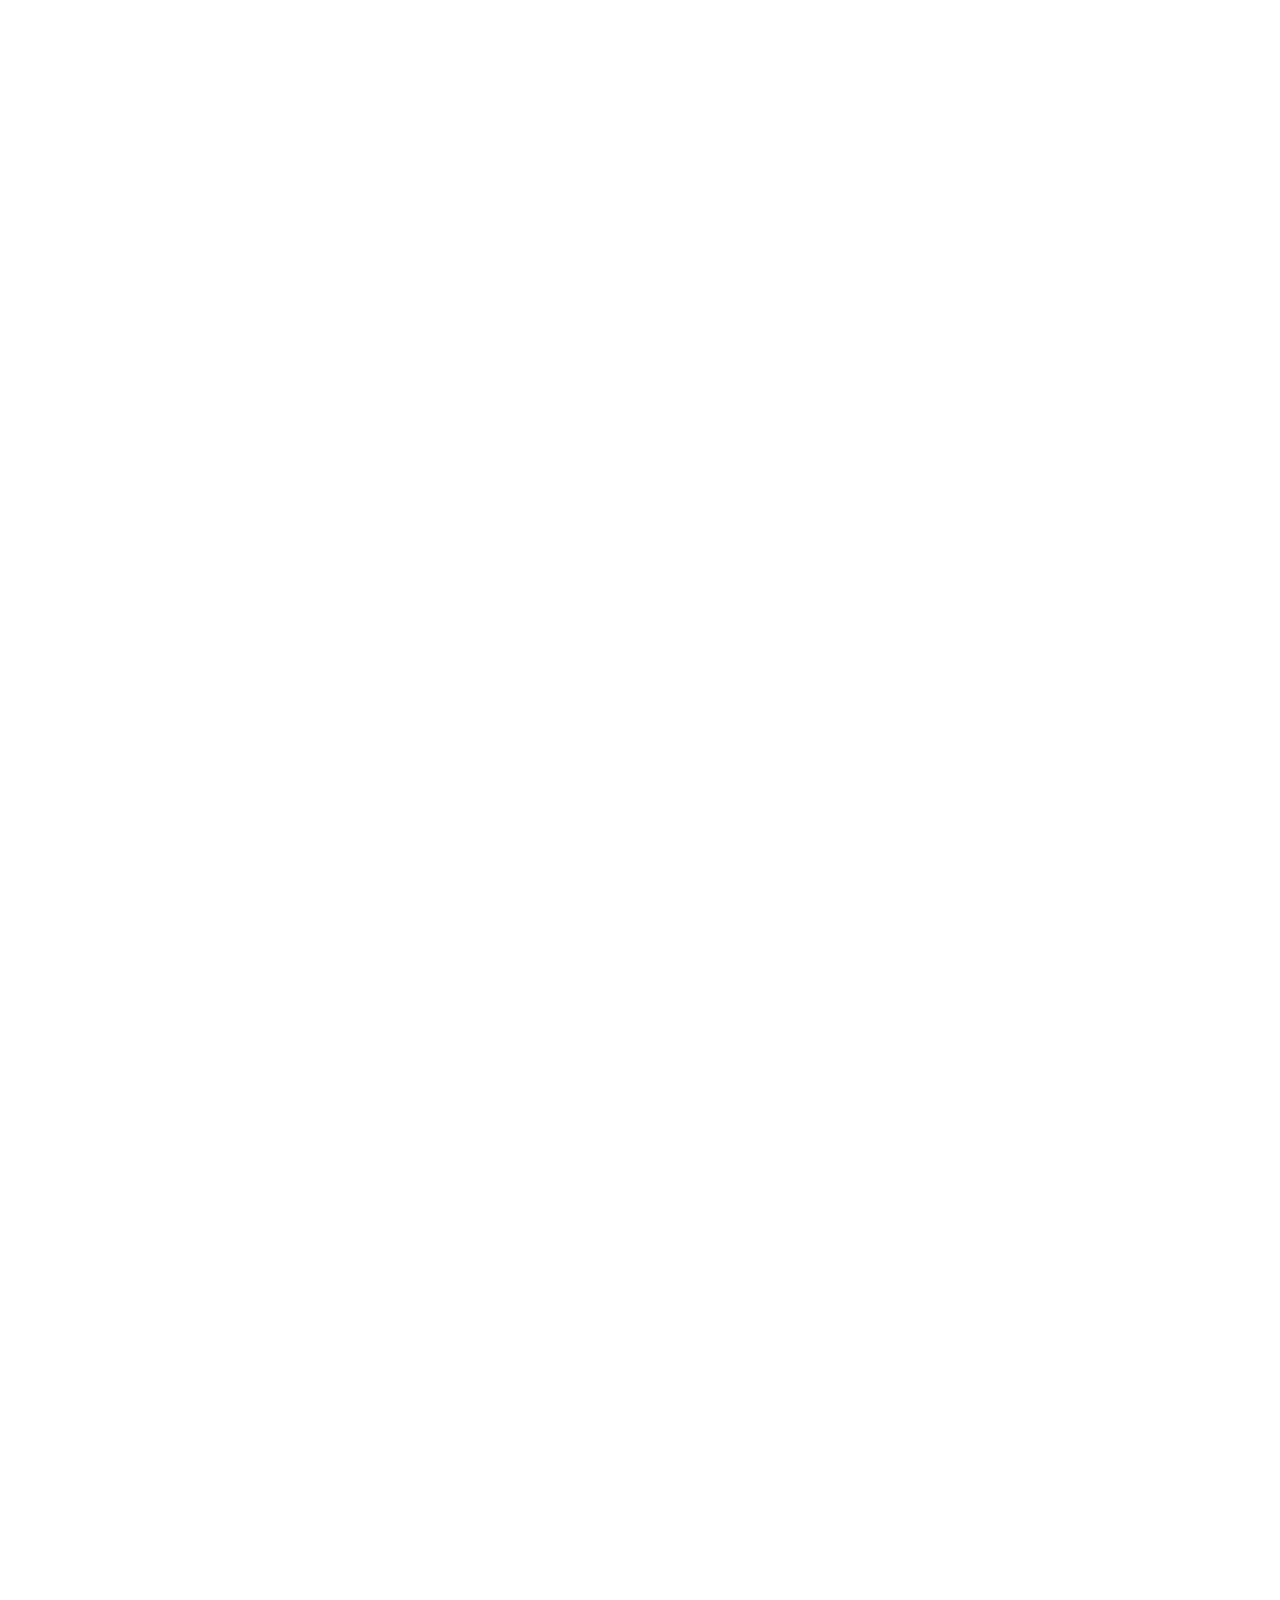
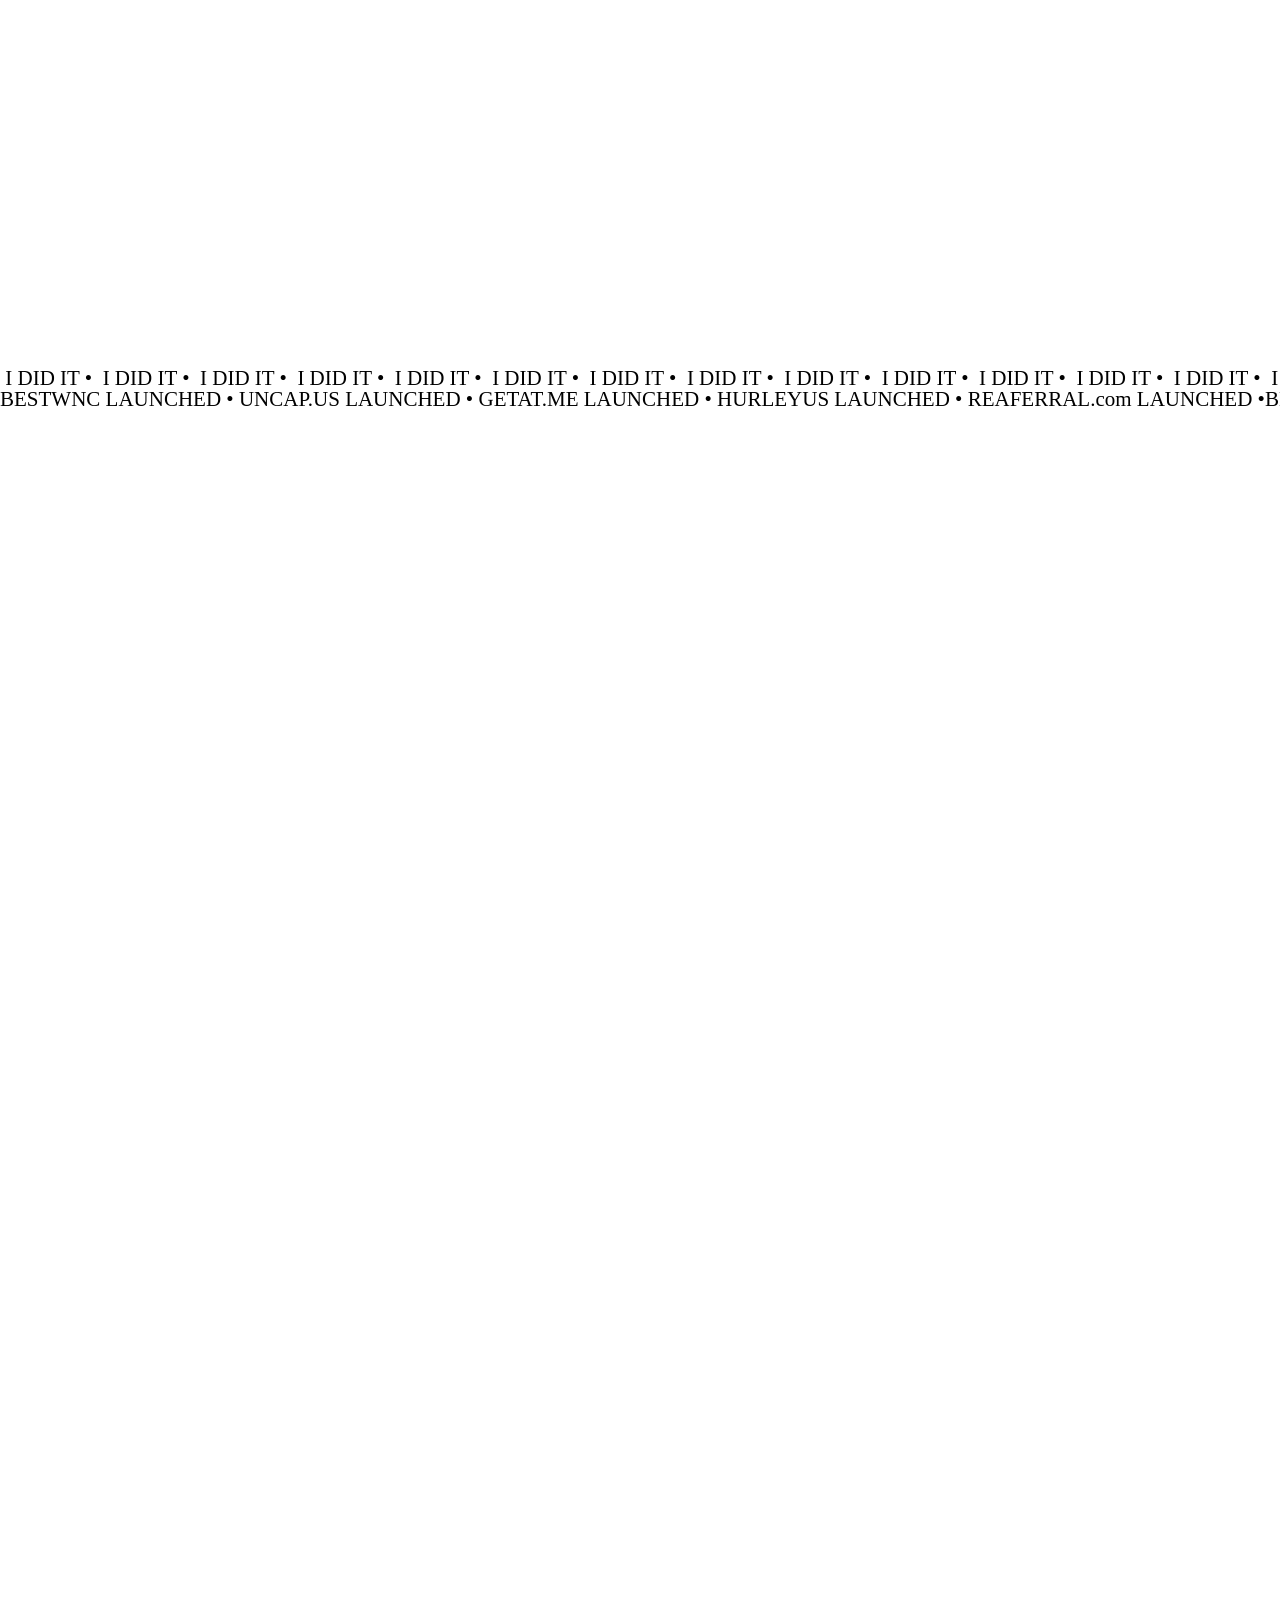
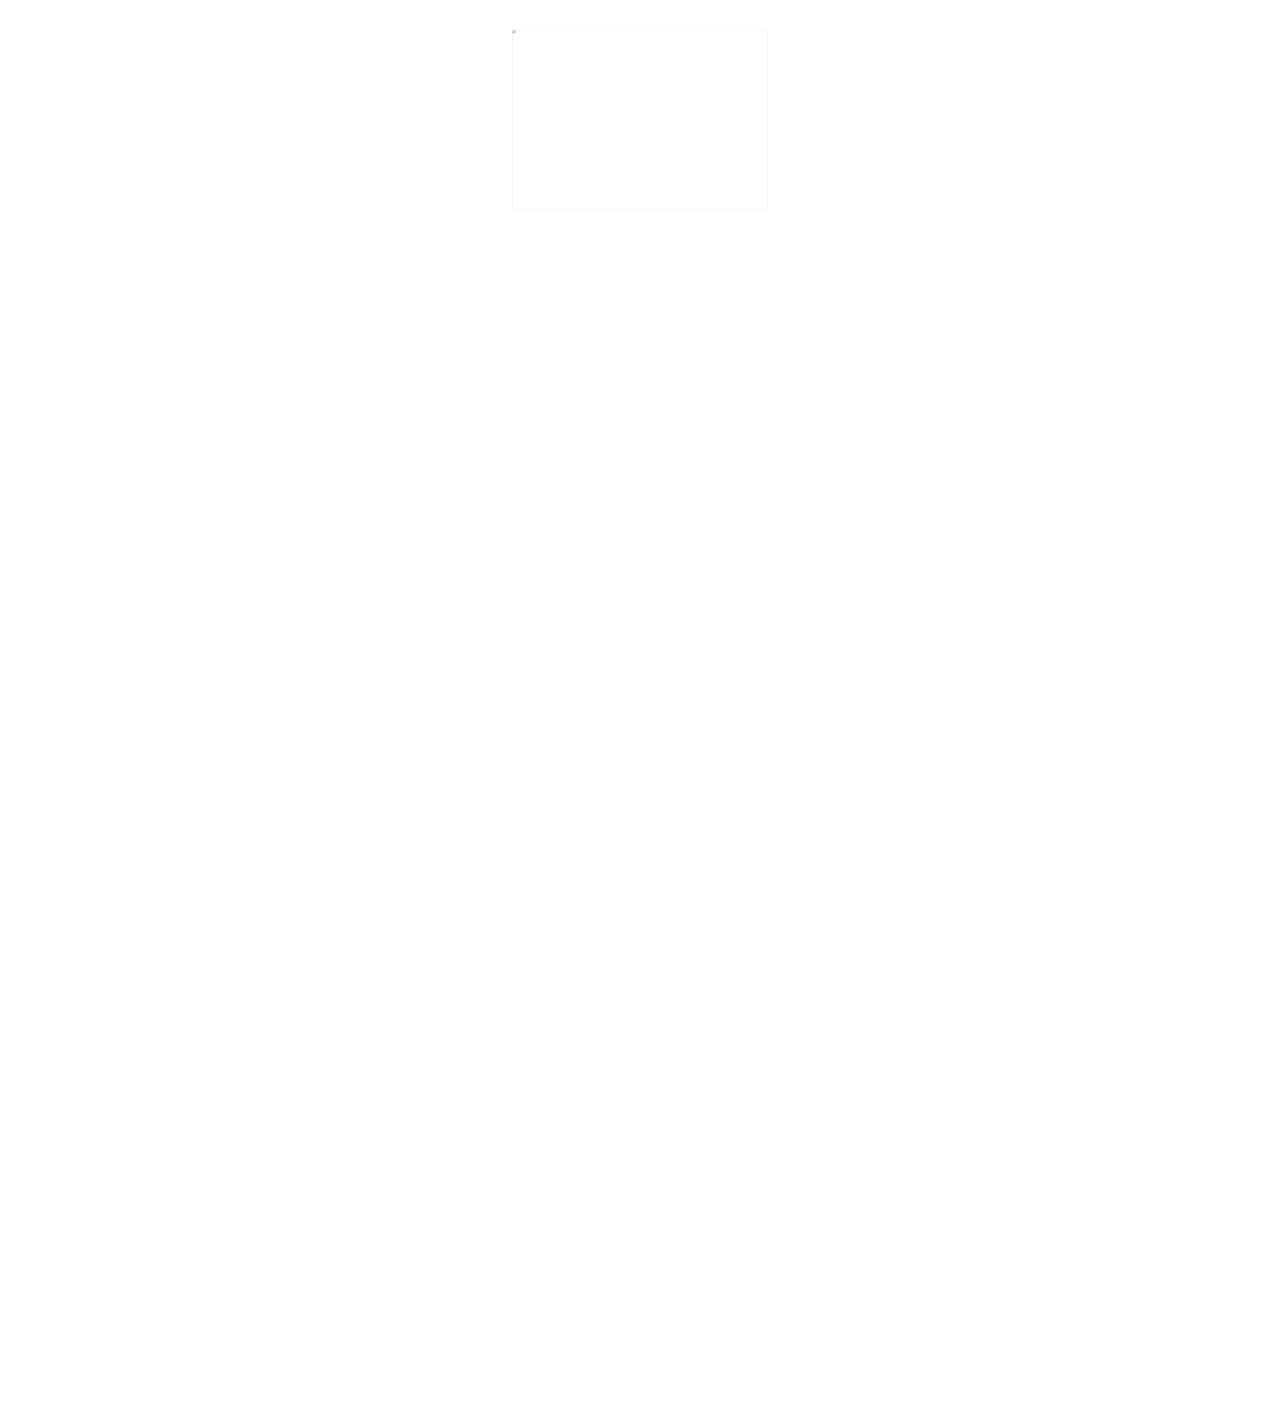
==== commit 3c964afc: "better logo stroke drawing assets" ====
--- a/index.html
+++ b/index.html
@@ -193,11 +193,20 @@
         
         <div id="signature" class="fixed inset-0 text-sapphire scale-1/2">
           <svg xmlns="http://www.w3.org/2000/svg" xmlns:serif="http://www.serif.com/" xmlns:xlink="http://www.w3.org/1999/xlink" width="100%" height="100%" viewBox="0 0 2173 1889" version="1.1" xml:space="preserve" style="fill-rule:evenodd;clip-rule:evenodd;stroke-linejoin:round;stroke-miterlimit:2;">
-              <g transform="matrix(1,0,0,1,6.5,-135.829)">
-                  <g transform="matrix(1.1444,0,0,1.1444,-89.5787,-139.669)">
-                      <path class="draw-stroke-on-enter" stroke="currentColor" stroke-width="12px" d="M563.377,912.956C512.811,1036.01 446.955,1184.66 379.19,1329.86C377.276,1333.96 377.317,1333.98 367.283,1354.56C257.403,1579.96 136.117,1810.45 78.276,1885.13C86.721,1873.71 127.077,1820.73 240.998,1592.09C307.38,1458.85 363.881,1335.66 366.312,1330.59C368.616,1325.78 471.563,1113.27 555.987,914.476C506.136,924.533 454.406,931.041 404.026,930.967C192.787,930.653 110.704,813.393 187.498,667.342C240.681,566.196 368.255,453.9 571.645,354.953C669.378,307.408 756.735,285.346 800.577,275.237C832.316,267.919 969.739,234.97 1149.21,243.367C1201.4,245.809 1249.64,251.448 1291.62,259.328C1292.22,259.44 1305.39,261.953 1321.36,265.774C1348.88,272.36 1368.8,278.807 1393.1,287.993C1516.78,334.749 1648.3,421.422 1674.39,622.416C1683.81,623.75 1692.88,625.242 1701.61,626.864C1701.75,626.892 1712.01,628.934 1725.09,632.178C1782.43,646.404 1828.68,667.17 1866.81,690.083C1913.24,717.988 1946.59,748.613 1965.73,766.463C1929.95,735.528 1874.56,690.471 1789.64,660.842C1744.75,645.181 1708.14,639.607 1697.77,637.707C1690.59,636.394 1683.27,635.185 1675.77,634.089C1677.44,649.603 1678.48,665.777 1678.87,682.644C1686.01,994.811 1253.74,1137.35 1181.43,961.907C1180.98,960.813 1179.14,956.954 1173.56,938.086C1153.81,871.279 1141.01,790.858 1133.24,708.057C1122.09,711.686 1110.8,715.454 1099.35,719.363C1067.65,969.626 1044.58,1034.73 1034.95,1056.59C1030.14,1067.5 1021.52,1083.84 1009.75,1080.56C1001.17,1078.18 995.39,1066.39 989.671,1051C979.321,1023.16 958.923,953.46 955.751,772.862C941.753,778.483 927.562,784.292 913.175,790.295C846.183,1120.22 814.874,1177.61 802.08,1192.93C788.998,1208.59 780.357,1195.3 779.53,1194.11C771.173,1182.03 767.207,1154.15 763.931,1124.02C754.011,1032.81 756.161,934.913 761.682,853.629C754.324,856.42 746.684,859.258 738.79,862.117C732.938,883.334 726.873,904.963 720.653,926.766C719.571,930.56 717.764,936.896 706.307,973.953C684.364,1044.93 596.481,1325.86 554.398,1365.45C551.729,1367.96 545.641,1373.02 539.465,1369.44C530.491,1364.23 527.547,1341.55 528.746,1300.85C532.681,1167.24 560.947,1010.01 581.95,908.89C575.795,910.294 569.602,911.652 563.377,912.956ZM1665.58,621.228C1637.32,419.615 1501.15,336.907 1372.91,292.29C1359.62,287.666 1334.34,279.18 1290.63,270.701C1272.97,267.275 1135.28,237.734 943.164,257.553C879.166,264.155 830.015,274.141 802.113,280.342C792.406,282.5 778.809,285.949 776.789,286.461C662.713,315.399 587.555,353.097 552.705,370.791C217.495,540.978 113.028,739.921 191.278,845.842C241.812,914.245 369.004,944.949 560.122,904.713C570.883,879.247 581.306,854.066 591.139,829.642C598.652,810.977 605.224,794.229 610.978,779.193C632.317,687.99 650.496,626.39 655.861,618.839C657.488,616.549 659.349,617.503 659.749,619.274C660.459,622.414 659.116,633.154 654.719,655.917C648.725,686.945 630.952,740.343 605.041,808.211C603.374,815.54 597.023,843.717 589.665,879.5C588.321,886.037 587.002,892.533 585.709,898.99C630.695,888.347 678.995,873.917 730.456,855.303C744.816,806.91 763.911,740.853 780.326,678.291C780.669,675.936 780.922,674.213 781.067,673.167C781.122,672.776 788.673,613.911 797.6,572.853C802.982,548.099 805.193,546.879 805.957,546.335C806.767,545.76 809.041,545.157 809.807,548.669C810.297,550.911 810.659,558.352 809.525,568.095C806.622,593.025 794.049,649.829 775.71,722.616C771.24,761.642 767.617,801.893 765.089,842.325C790.136,832.618 815.885,821.951 842.32,810.282C858.885,802.97 879.449,793.967 903.278,783.885C907.252,763.137 909.969,748.553 910.019,748.306C910.117,747.817 932.639,638.903 956.695,506.661C957.077,504.56 959.818,489.494 961.424,480.392C961.459,480.19 961.518,478.701 962.705,477.954C964.395,476.892 966.733,478.136 966.616,480.294C966.477,482.86 966.265,482.843 964.372,512.327C961.34,559.546 959.798,598.976 959.345,610.656C959.343,610.7 958.583,640.949 958.441,678.785C958.334,707.363 958.582,734.73 959.183,760.807C998.031,745.182 1042.11,728.332 1089.48,711.872C1092.05,689.644 1094.32,669.027 1096.25,651.016C1096.58,647.953 1108.52,555.129 1120.14,441.782C1121.71,426.397 1122.2,421.175 1122.37,419.581C1122.37,419.559 1122.37,419.537 1122.37,419.515L1122.38,419.515C1122.41,419.191 1122.44,419.033 1122.45,418.976C1122.96,417.042 1125.52,416.526 1126.74,418.111C1127.25,418.779 1127.24,419.537 1127.24,419.668C1127.24,419.682 1127.24,419.724 1127.23,419.795L1127.24,419.795C1127.23,419.864 1127.23,419.937 1127.22,420.015C1127.06,423.871 1125.48,459.151 1125.53,513.457C1125.53,513.532 1125.96,549.904 1128.22,596.532C1129.99,632.987 1132.38,666.238 1135.17,696.483C1178.27,682.436 1223.43,669.075 1269.35,657.48C1445.66,612.964 1572.5,609.32 1665.58,621.228ZM1136.18,707.102C1148.86,836.79 1168.93,908.997 1178.65,940.569C1182.48,952.995 1185.04,960.956 1190.51,970.896C1274.5,1123.52 1679.12,981.251 1670.64,682.852C1670.14,665.45 1668.94,648.804 1667.08,632.876C1541.74,616.268 1371.87,630.711 1136.18,707.102ZM1100.79,707.974C1111.14,704.43 1121.64,700.91 1132.27,697.43C1126.87,636.316 1124.15,574.172 1123.34,515.484C1123.3,512.624 1122.88,500.008 1122.56,481.956C1119.27,523.71 1114.32,582.767 1107.94,648.243C1107.65,651.189 1107.36,654.218 1103.62,684.995C1102.67,692.818 1101.72,700.477 1100.79,707.974ZM959.447,771.381C963.148,907.988 976.802,1007.91 1000.23,1059.36C1002.32,1063.95 1008.12,1075.67 1013.94,1073.88C1024.32,1070.7 1034.56,1037.02 1035.77,1033.14C1057.12,965.005 1075.8,828.614 1088.16,723.214C1047.18,737.424 1004.31,753.431 959.447,771.381ZM915.515,778.735C928.101,773.465 941.49,767.946 955.587,762.256C955.356,745.149 955.277,727.081 955.372,707.998C955.633,655.274 957.169,613.657 957.217,610.598C957.34,602.92 957.91,567.204 959.445,525.906C941.436,638.347 922.338,744.594 920.957,751.543C919.118,760.801 917.304,769.864 915.515,778.735ZM764.473,852.568C758.522,955.424 759.791,1058.87 772.372,1145.7C773.129,1150.92 778.091,1186.67 787.249,1193.24C788.624,1194.23 791.647,1195.94 798.027,1187.54C819.171,1159.72 852.274,1046.48 898.908,806.539C899.651,802.718 900.374,798.985 901.071,795.371C884.477,802.366 867.625,809.615 850.511,817.125C831.755,825.357 801.867,838.306 764.473,852.568ZM741.806,851.149C748.617,848.627 755.483,846.032 762.403,843.364C765.526,800.312 769.522,762.377 773.027,733.214C763.8,769.511 753.241,809.44 741.806,851.149ZM583.825,908.46C551.63,1071.37 535.811,1207.94 534.403,1304.72C534.302,1311.69 533.529,1353.37 541.47,1362.81C542.513,1364.05 543.998,1365.4 547.959,1362.37C568.514,1346.64 603.308,1252.39 613.922,1223.3C659.887,1097.32 706.234,935.393 708.594,927.627C708.635,927.491 716.162,903.253 727.195,866.265C684.726,881.271 635.664,896.531 583.825,908.46ZM567.394,903.155C572.856,901.963 578.369,900.715 583.932,899.408C592.625,858.098 599.832,827.324 603.149,813.156C592.475,840.98 580.476,871.156 567.394,903.155ZM613.952,771.381C645.837,687.191 650.626,659.993 652.732,649.36C655.982,632.95 656.868,625.732 657.036,622.457C651.163,634.437 634.59,688.132 613.952,771.381ZM782.295,670.756C782.685,669.254 783.074,667.754 783.461,666.258C806.562,576.929 806.379,562.058 806.543,558.715C806.706,555.391 806.706,553.184 806.642,551.716C802.147,562.783 792.656,603.676 782.295,670.756Z"/>
-                  </g>
-              </g>
+            <defs>
+              <mask id="signature-mask">
+                <g transform="matrix(1,0,0,1,6.5,-135.829)">
+                    <g transform="matrix(1.1444,0,0,1.1444,-89.5787,-139.669)">
+                        <path d="M563.377,912.956C512.811,1036.01 446.955,1184.66 379.19,1329.86C377.276,1333.96 377.317,1333.98 367.283,1354.56C257.403,1579.96 136.117,1810.45 78.276,1885.13C86.721,1873.71 127.077,1820.73 240.998,1592.09C307.38,1458.85 363.881,1335.66 366.312,1330.59C368.616,1325.78 471.563,1113.27 555.987,914.476C506.136,924.533 454.406,931.041 404.026,930.967C192.787,930.653 110.704,813.393 187.498,667.342C240.681,566.196 368.255,453.9 571.645,354.953C669.378,307.408 756.735,285.346 800.577,275.237C832.316,267.919 969.739,234.97 1149.21,243.367C1201.4,245.809 1249.64,251.448 1291.62,259.328C1292.22,259.44 1305.39,261.953 1321.36,265.774C1348.88,272.36 1368.8,278.807 1393.1,287.993C1516.78,334.749 1648.3,421.422 1674.39,622.416C1683.81,623.75 1692.88,625.242 1701.61,626.864C1701.75,626.892 1712.01,628.934 1725.09,632.178C1782.43,646.404 1828.68,667.17 1866.81,690.083C1913.24,717.988 1946.59,748.613 1965.73,766.463C1929.95,735.528 1874.56,690.471 1789.64,660.842C1744.75,645.181 1708.14,639.607 1697.77,637.707C1690.59,636.394 1683.27,635.185 1675.77,634.089C1677.44,649.603 1678.48,665.777 1678.87,682.644C1686.01,994.811 1253.74,1137.35 1181.43,961.907C1180.98,960.813 1179.14,956.954 1173.56,938.086C1153.81,871.279 1141.01,790.858 1133.24,708.057C1122.09,711.686 1110.8,715.454 1099.35,719.363C1067.65,969.626 1044.58,1034.73 1034.95,1056.59C1030.14,1067.5 1021.52,1083.84 1009.75,1080.56C1001.17,1078.18 995.39,1066.39 989.671,1051C979.321,1023.16 958.923,953.46 955.751,772.862C941.753,778.483 927.562,784.292 913.175,790.295C846.183,1120.22 814.874,1177.61 802.08,1192.93C788.998,1208.59 780.357,1195.3 779.53,1194.11C771.173,1182.03 767.207,1154.15 763.931,1124.02C754.011,1032.81 756.161,934.913 761.682,853.629C754.324,856.42 746.684,859.258 738.79,862.117C732.938,883.334 726.873,904.963 720.653,926.766C719.571,930.56 717.764,936.896 706.307,973.953C684.364,1044.93 596.481,1325.86 554.398,1365.45C551.729,1367.96 545.641,1373.02 539.465,1369.44C530.491,1364.23 527.547,1341.55 528.746,1300.85C532.681,1167.24 560.947,1010.01 581.95,908.89C575.795,910.294 569.602,911.652 563.377,912.956ZM1665.58,621.228C1637.32,419.615 1501.15,336.907 1372.91,292.29C1359.62,287.666 1334.34,279.18 1290.63,270.701C1272.97,267.275 1135.28,237.734 943.164,257.553C879.166,264.155 830.015,274.141 802.113,280.342C792.406,282.5 778.809,285.949 776.789,286.461C662.713,315.399 587.555,353.097 552.705,370.791C217.495,540.978 113.028,739.921 191.278,845.842C241.812,914.245 369.004,944.949 560.122,904.713C570.883,879.247 581.306,854.066 591.139,829.642C598.652,810.977 605.224,794.229 610.978,779.193C632.317,687.99 650.496,626.39 655.861,618.839C657.488,616.549 659.349,617.503 659.749,619.274C660.459,622.414 659.116,633.154 654.719,655.917C648.725,686.945 630.952,740.343 605.041,808.211C603.374,815.54 597.023,843.717 589.665,879.5C588.321,886.037 587.002,892.533 585.709,898.99C630.695,888.347 678.995,873.917 730.456,855.303C744.816,806.91 763.911,740.853 780.326,678.291C780.669,675.936 780.922,674.213 781.067,673.167C781.122,672.776 788.673,613.911 797.6,572.853C802.982,548.099 805.193,546.879 805.957,546.335C806.767,545.76 809.041,545.157 809.807,548.669C810.297,550.911 810.659,558.352 809.525,568.095C806.622,593.025 794.049,649.829 775.71,722.616C771.24,761.642 767.617,801.893 765.089,842.325C790.136,832.618 815.885,821.951 842.32,810.282C858.885,802.97 879.449,793.967 903.278,783.885C907.252,763.137 909.969,748.553 910.019,748.306C910.117,747.817 932.639,638.903 956.695,506.661C957.077,504.56 959.818,489.494 961.424,480.392C961.459,480.19 961.518,478.701 962.705,477.954C964.395,476.892 966.733,478.136 966.616,480.294C966.477,482.86 966.265,482.843 964.372,512.327C961.34,559.546 959.798,598.976 959.345,610.656C959.343,610.7 958.583,640.949 958.441,678.785C958.334,707.363 958.582,734.73 959.183,760.807C998.031,745.182 1042.11,728.332 1089.48,711.872C1092.05,689.644 1094.32,669.027 1096.25,651.016C1096.58,647.953 1108.52,555.129 1120.14,441.782C1121.71,426.397 1122.2,421.175 1122.37,419.581C1122.37,419.559 1122.37,419.537 1122.37,419.515L1122.38,419.515C1122.41,419.191 1122.44,419.033 1122.45,418.976C1122.96,417.042 1125.52,416.526 1126.74,418.111C1127.25,418.779 1127.24,419.537 1127.24,419.668C1127.24,419.682 1127.24,419.724 1127.23,419.795L1127.24,419.795C1127.23,419.864 1127.23,419.937 1127.22,420.015C1127.06,423.871 1125.48,459.151 1125.53,513.457C1125.53,513.532 1125.96,549.904 1128.22,596.532C1129.99,632.987 1132.38,666.238 1135.17,696.483C1178.27,682.436 1223.43,669.075 1269.35,657.48C1445.66,612.964 1572.5,609.32 1665.58,621.228ZM1136.18,707.102C1148.86,836.79 1168.93,908.997 1178.65,940.569C1182.48,952.995 1185.04,960.956 1190.51,970.896C1274.5,1123.52 1679.12,981.251 1670.64,682.852C1670.14,665.45 1668.94,648.804 1667.08,632.876C1541.74,616.268 1371.87,630.711 1136.18,707.102ZM1100.79,707.974C1111.14,704.43 1121.64,700.91 1132.27,697.43C1126.87,636.316 1124.15,574.172 1123.34,515.484C1123.3,512.624 1122.88,500.008 1122.56,481.956C1119.27,523.71 1114.32,582.767 1107.94,648.243C1107.65,651.189 1107.36,654.218 1103.62,684.995C1102.67,692.818 1101.72,700.477 1100.79,707.974ZM959.447,771.381C963.148,907.988 976.802,1007.91 1000.23,1059.36C1002.32,1063.95 1008.12,1075.67 1013.94,1073.88C1024.32,1070.7 1034.56,1037.02 1035.77,1033.14C1057.12,965.005 1075.8,828.614 1088.16,723.214C1047.18,737.424 1004.31,753.431 959.447,771.381ZM915.515,778.735C928.101,773.465 941.49,767.946 955.587,762.256C955.356,745.149 955.277,727.081 955.372,707.998C955.633,655.274 957.169,613.657 957.217,610.598C957.34,602.92 957.91,567.204 959.445,525.906C941.436,638.347 922.338,744.594 920.957,751.543C919.118,760.801 917.304,769.864 915.515,778.735ZM764.473,852.568C758.522,955.424 759.791,1058.87 772.372,1145.7C773.129,1150.92 778.091,1186.67 787.249,1193.24C788.624,1194.23 791.647,1195.94 798.027,1187.54C819.171,1159.72 852.274,1046.48 898.908,806.539C899.651,802.718 900.374,798.985 901.071,795.371C884.477,802.366 867.625,809.615 850.511,817.125C831.755,825.357 801.867,838.306 764.473,852.568ZM741.806,851.149C748.617,848.627 755.483,846.032 762.403,843.364C765.526,800.312 769.522,762.377 773.027,733.214C763.8,769.511 753.241,809.44 741.806,851.149ZM583.825,908.46C551.63,1071.37 535.811,1207.94 534.403,1304.72C534.302,1311.69 533.529,1353.37 541.47,1362.81C542.513,1364.05 543.998,1365.4 547.959,1362.37C568.514,1346.64 603.308,1252.39 613.922,1223.3C659.887,1097.32 706.234,935.393 708.594,927.627C708.635,927.491 716.162,903.253 727.195,866.265C684.726,881.271 635.664,896.531 583.825,908.46ZM567.394,903.155C572.856,901.963 578.369,900.715 583.932,899.408C592.625,858.098 599.832,827.324 603.149,813.156C592.475,840.98 580.476,871.156 567.394,903.155ZM613.952,771.381C645.837,687.191 650.626,659.993 652.732,649.36C655.982,632.95 656.868,625.732 657.036,622.457C651.163,634.437 634.59,688.132 613.952,771.381ZM782.295,670.756C782.685,669.254 783.074,667.754 783.461,666.258C806.562,576.929 806.379,562.058 806.543,558.715C806.706,555.391 806.706,553.184 806.642,551.716C802.147,562.783 792.656,603.676 782.295,670.756Z" />
+                    </g>
+                </g>
+              </mask>
+            </defs>
+            <g id="signature-stroke" mask="url(#signature-mask)" class="draw-stroke-on-enter" transform="matrix(1,0,0,1,6.5,-135.829)">
+                <g transform="matrix(1.1444,0,0,1.1444,-89.5787,-139.669)">
+                    <path d="M78.276,1885.13C198.332,1727.86 617.859,832.471 653.128,655.599C688.398,478.727 538.865,982.081 531.563,1302.8C524.26,1623.52 803.718,651.348 808.284,560.819C812.851,470.29 730.809,864.761 769.396,1145.28C807.982,1425.8 964.067,480.26 964.067,480.118C964.067,479.977 934.05,918.333 997.007,1060.31C1059.96,1202.28 1124.81,419.592 1124.81,419.592C1124.81,419.592 1113.71,747.375 1180.09,952.083C1240.46,1138.27 1682.73,996.661 1674.75,682.748C1668.27,427.649 1509.27,333.342 1369.82,285.412C1222.65,234.833 873.004,211.014 572.9,357.524C-103.772,687.874 105.629,1140.54 846.413,813.702C1587.2,486.868 1836.61,649.738 1965.73,766.463" stroke="currentColor" stroke-width="12px" />
+                </g>
+            </g>
           </svg>
         </div>
       </section>
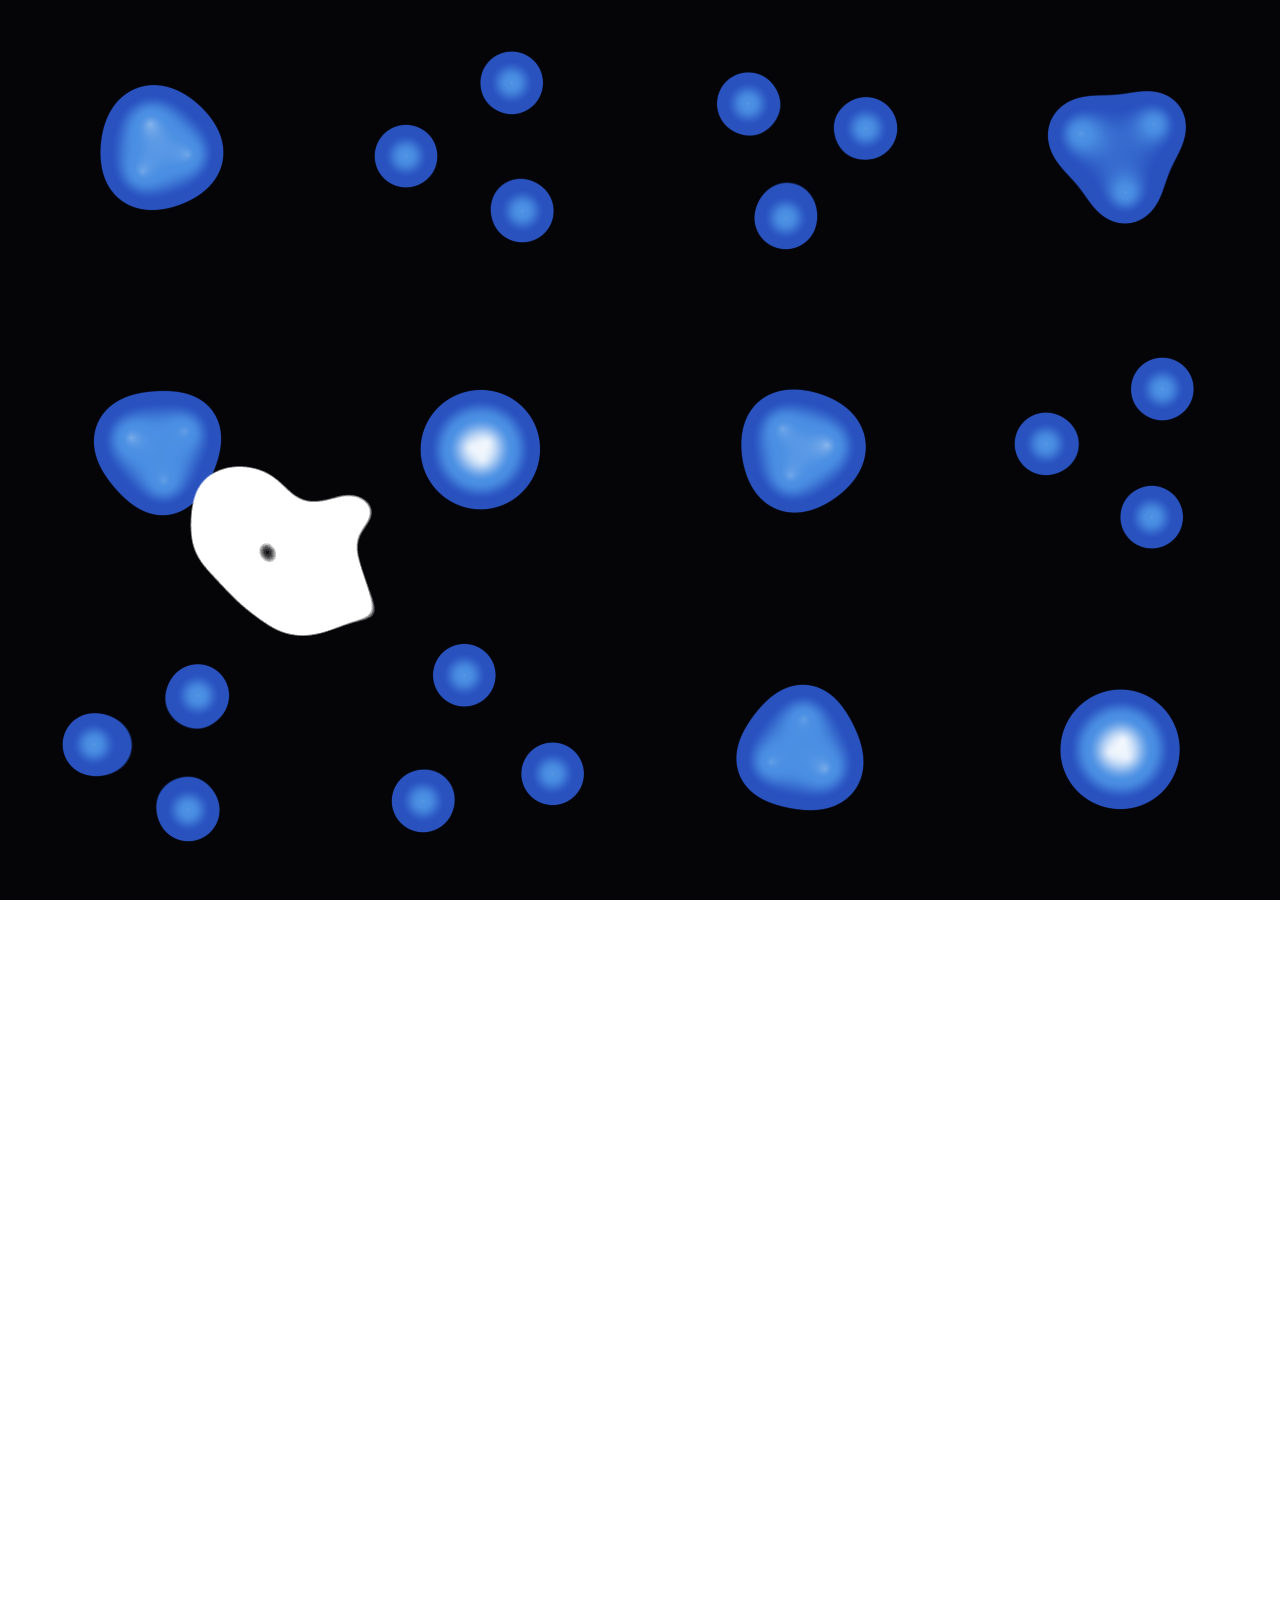
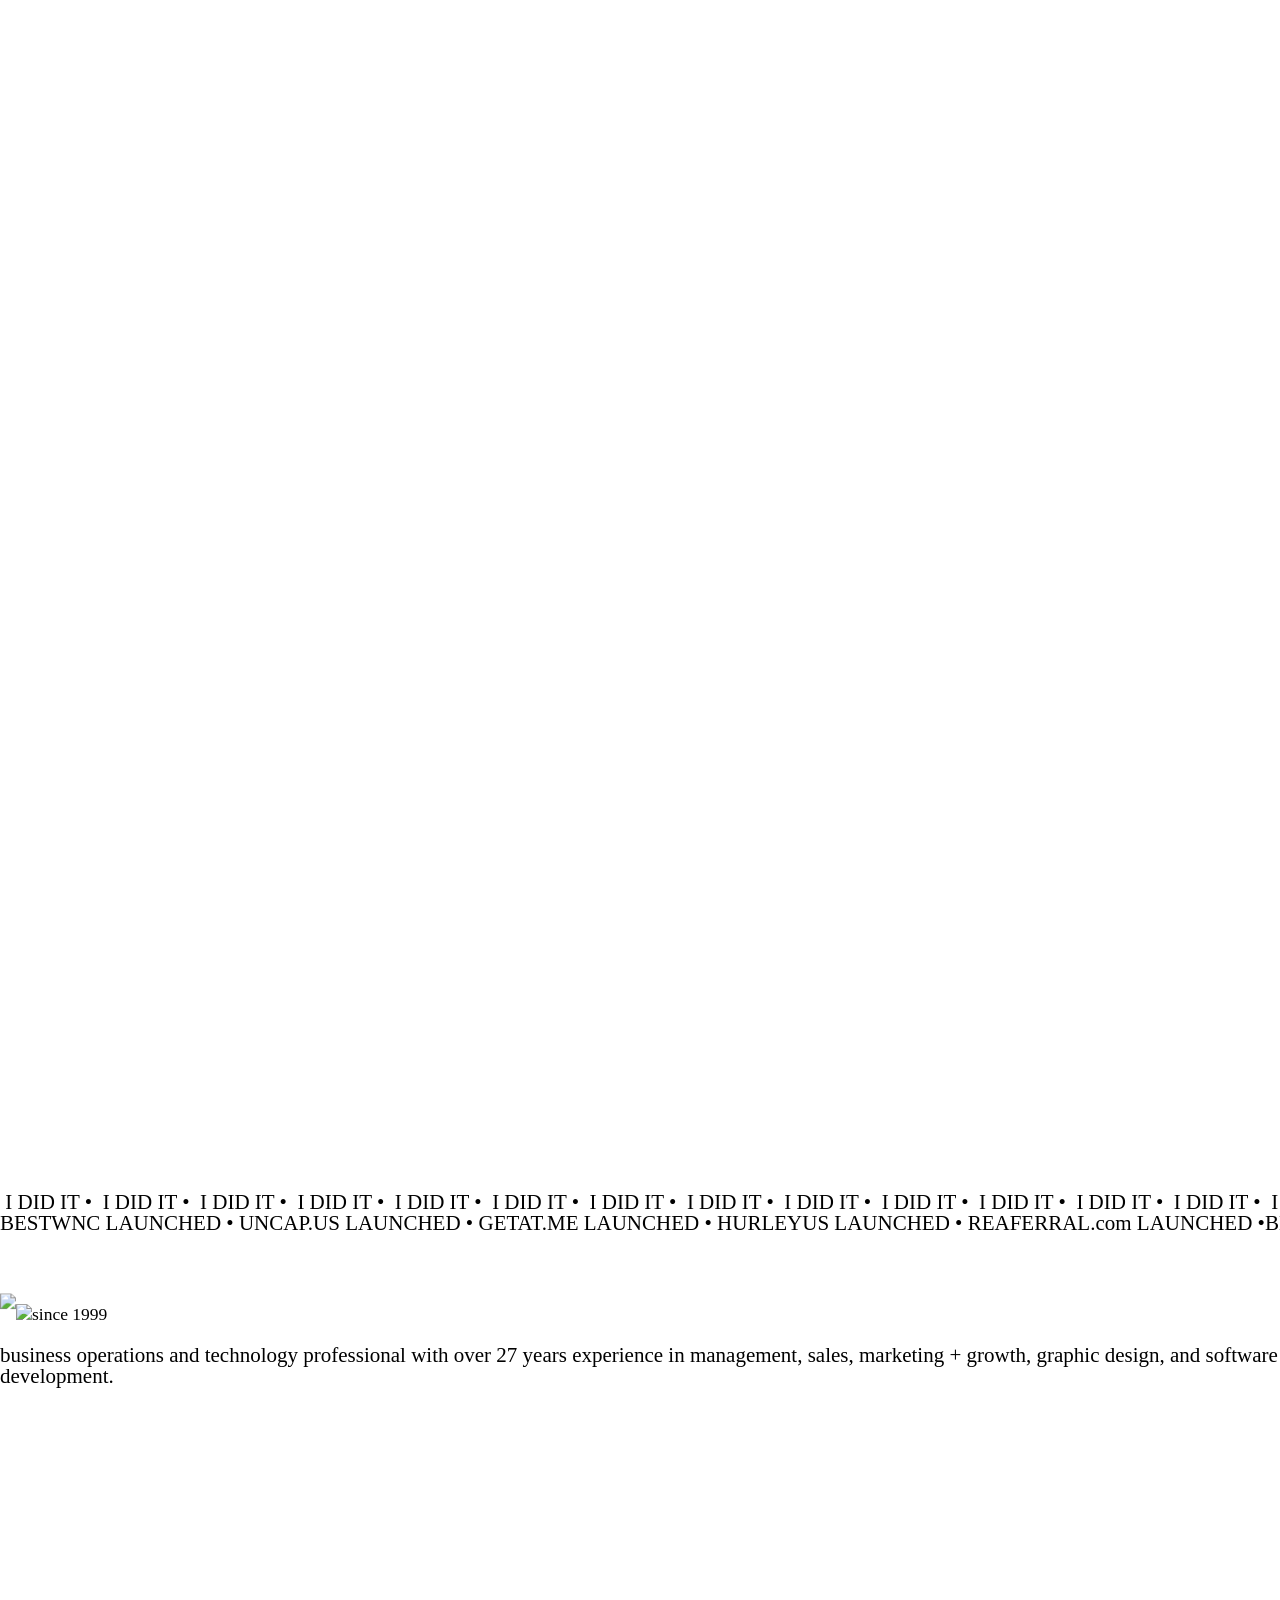
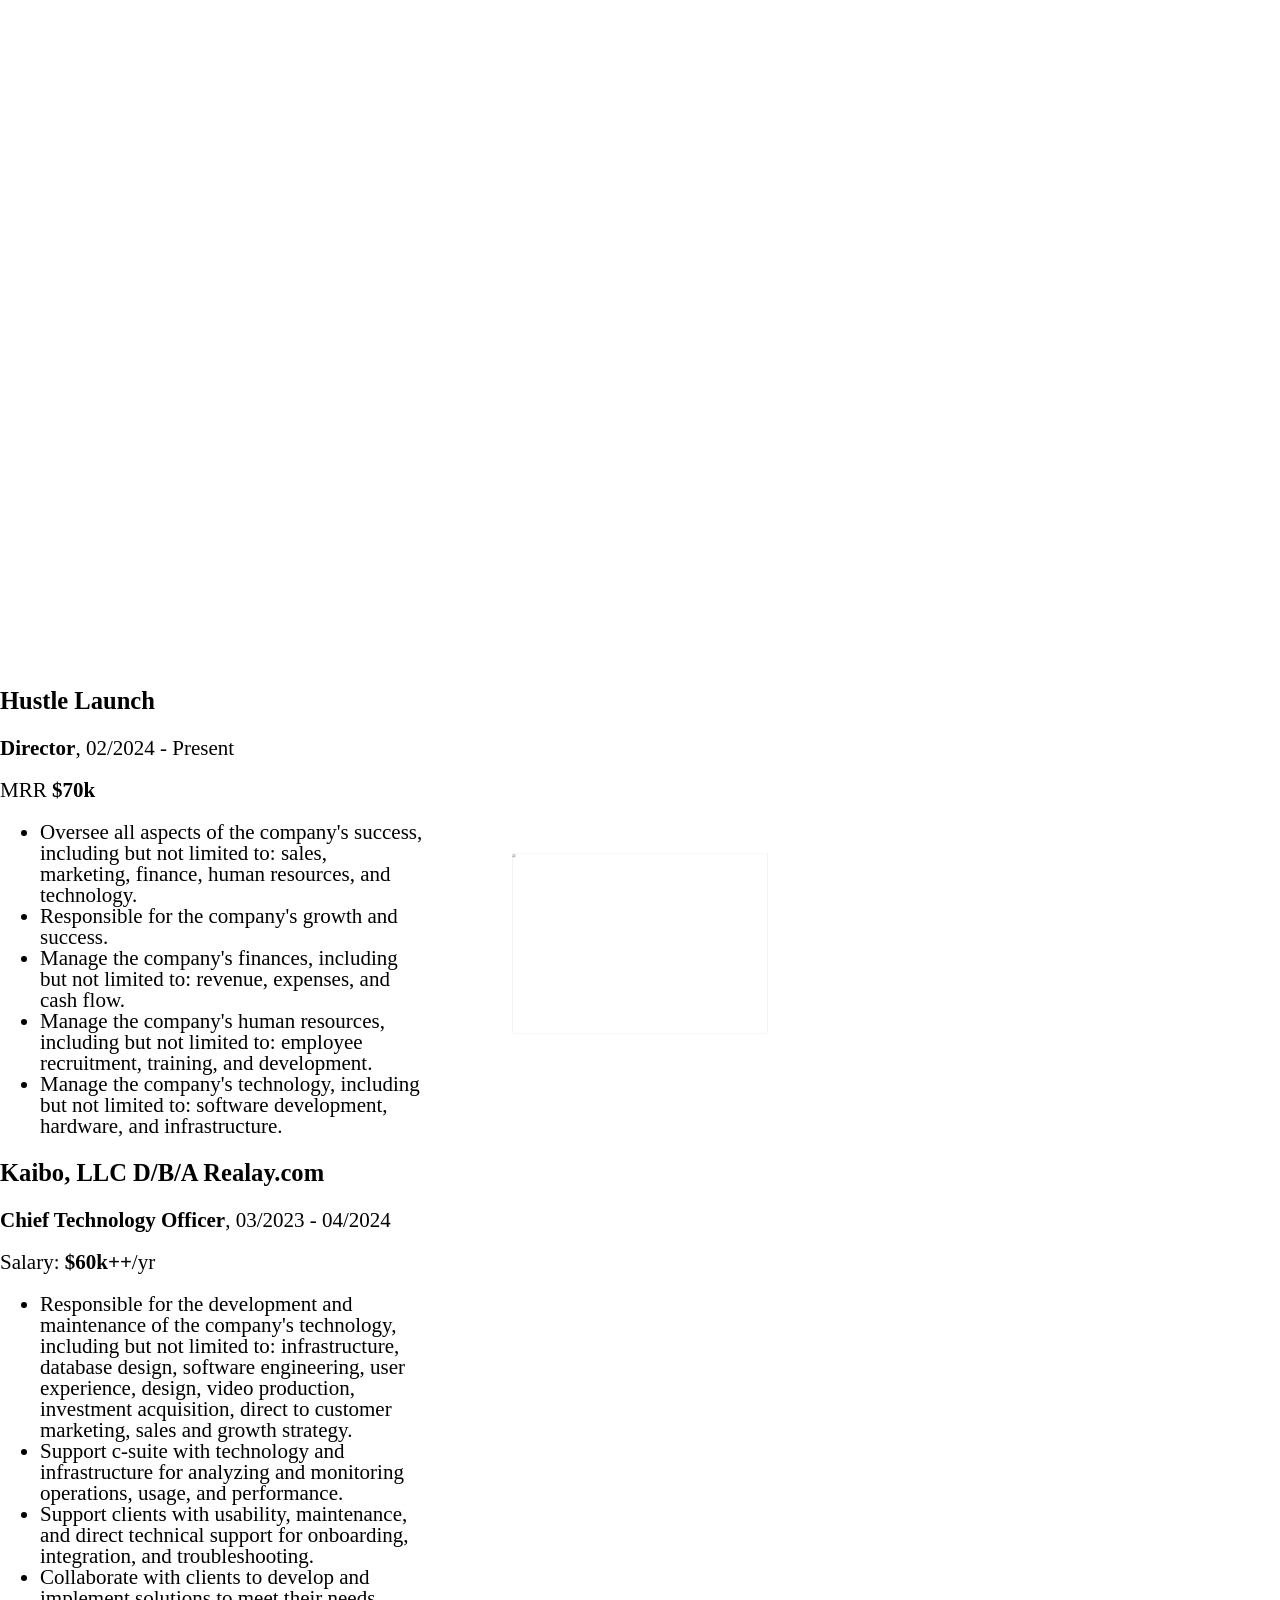
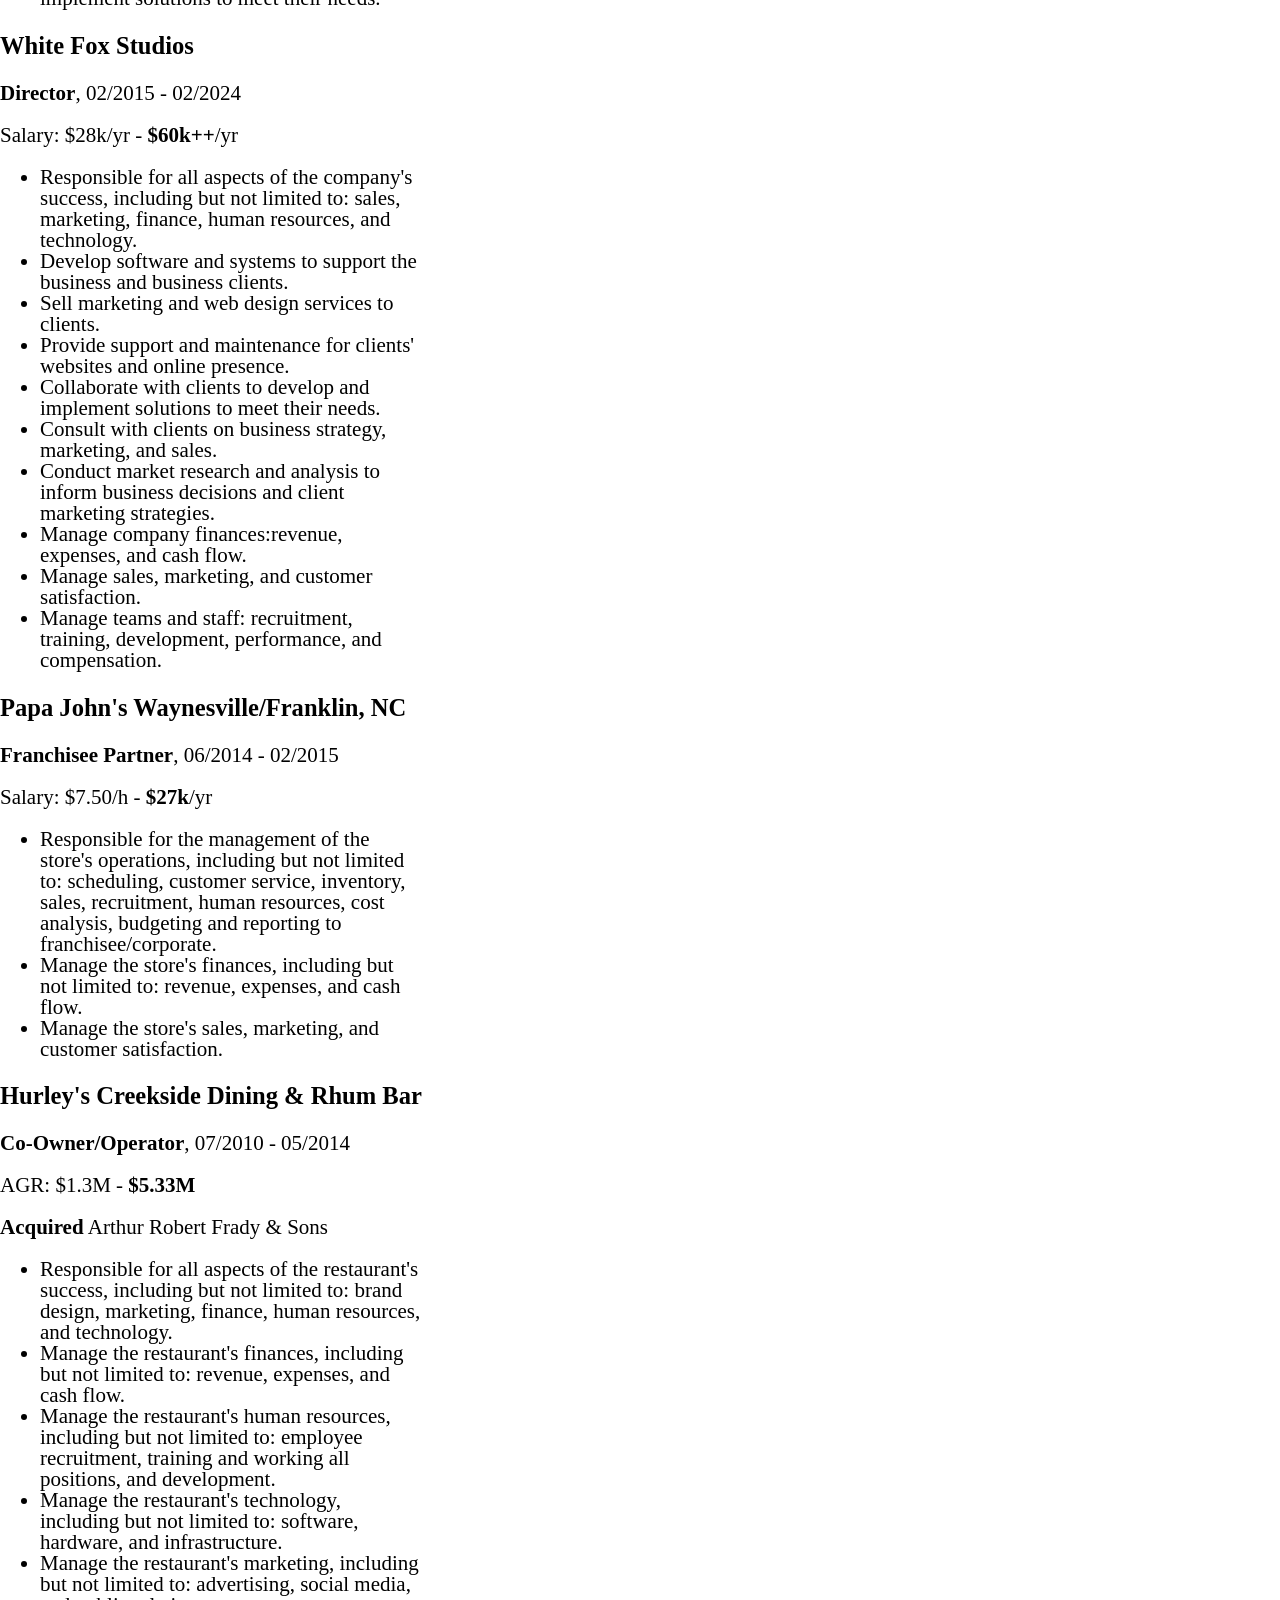
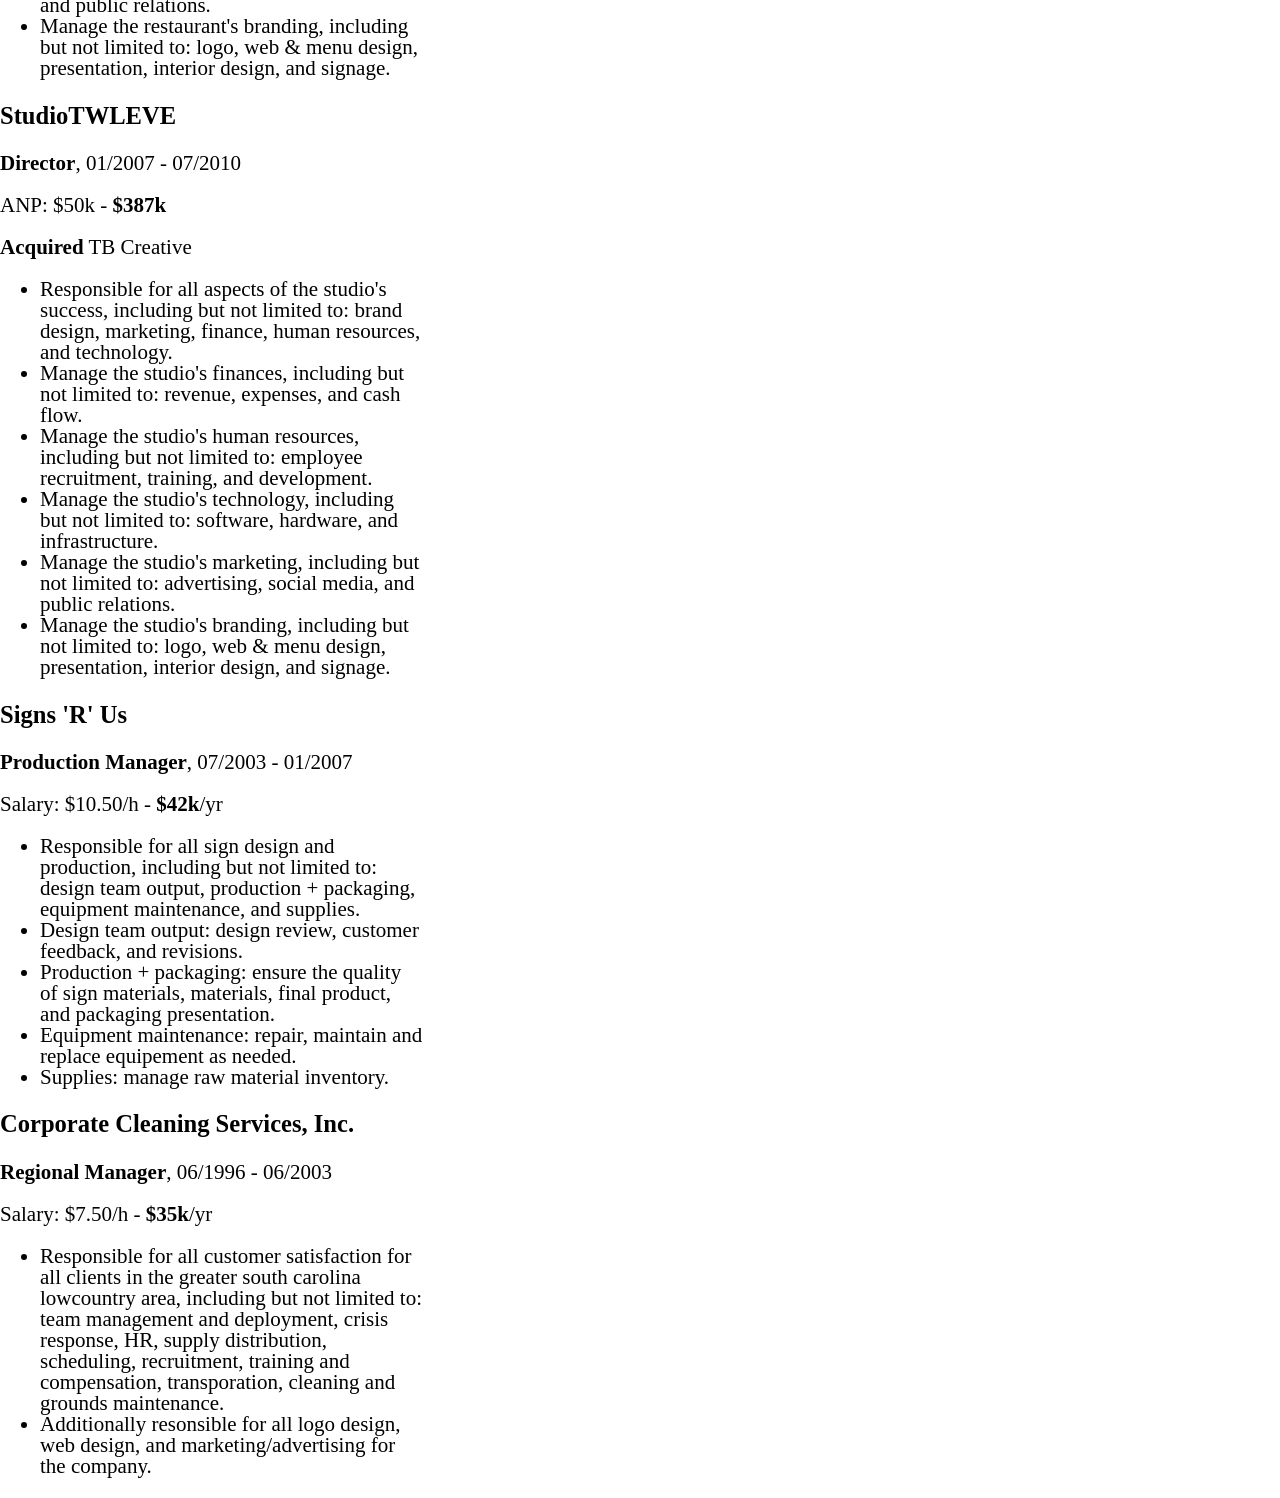
==== commit 28e337f7: "moving globals.css local" ====
--- a/index.html
+++ b/index.html
@@ -1,11 +1,38 @@
 <!doctype html>
-<html lang="en">
+<html lang="en" class="dark">
   <head>
     <meta charset="UTF-8" />
     <link href="./style.css" rel="stylesheet" />
   </head>
   <body id="top">
     <header id="hero" role="banner" class="hero-wrapper">
+      <div class="hero-icon h-2x animate-fadeInUp t-5vh fixed text-center inset-inline-0">
+        <svg
+          xmlns="http://www.w3.org/2000/svg"
+          xmlns:serif="http://www.serif.com/"
+          xmlns:xlink="http://www.w3.org/1999/xlink"
+          width="100%"
+          height="100%"
+          viewBox="0 0 2160 1287"
+          version="1.1"
+          xml:space="preserve"
+          style="
+            fill-rule: evenodd;
+            clip-rule: evenodd;
+            stroke-linejoin: round;
+            stroke-miterlimit: 2;
+          "
+        >
+          <g transform="matrix(1,0,0,1,1.45519e-11,-436.669)">
+            <g transform="matrix(135.249,0,0,149.993,-90787.7,-96726.9)">
+              <path
+                fill="currentColor"
+                d="M680.405,656.022C680.368,656.219 680.178,656.363 679.956,656.363L677.758,656.363C677.614,656.363 677.478,656.302 677.392,656.197C677.306,656.093 677.28,655.958 677.322,655.833C677.394,655.619 677.474,655.38 677.535,655.198C677.593,655.025 677.771,654.906 677.971,654.906L678.013,654.906C678.234,654.906 678.423,654.764 678.462,654.568C678.596,653.893 678.895,652.389 679.03,651.715C679.069,651.519 679.257,651.376 679.478,651.376C680.403,651.376 682.757,651.376 683.684,651.375C683.905,651.375 684.095,651.232 684.133,651.035C684.265,650.35 684.563,648.811 684.695,648.126C684.733,647.929 684.923,647.785 685.144,647.785L686.692,647.785C686.826,647.785 686.954,647.839 687.041,647.932C687.127,648.024 687.164,648.147 687.141,648.267C686.841,649.822 685.904,654.689 685.647,656.023C685.609,656.22 685.419,656.363 685.198,656.363L683.649,656.363C683.515,656.363 683.388,656.31 683.301,656.217C683.214,656.125 683.178,656.002 683.2,655.883C683.304,655.338 683.473,654.457 683.577,653.913C683.599,653.793 683.563,653.671 683.476,653.578C683.389,653.485 683.262,653.432 683.128,653.432L681.284,653.432C681.062,653.432 680.872,653.576 680.835,653.773C680.727,654.337 680.513,655.458 680.405,656.022ZM679.326,650.295C679.337,650.235 679.296,650.178 679.231,650.163C679.166,650.147 679.099,650.18 679.077,650.237C678.378,652.034 677.166,655.15 676.802,656.088C676.738,656.253 676.565,656.363 676.371,656.363L675.326,656.363C675.08,656.363 674.878,656.187 674.87,655.965C674.854,655.476 674.823,654.589 674.79,653.606C674.782,653.393 674.596,653.221 674.36,653.209C674.124,653.196 673.917,653.349 673.883,653.56C673.716,654.593 673.566,655.526 673.488,656.012C673.455,656.214 673.263,656.363 673.037,656.363L671.805,656.363C671.67,656.363 671.543,656.31 671.456,656.217C671.369,656.124 671.333,656.002 671.356,655.882C671.655,654.327 672.593,649.459 672.85,648.126C672.888,647.929 673.077,647.785 673.299,647.785L675.642,647.785C675.894,647.785 676.098,647.969 676.098,648.195C676.1,648.948 676.105,650.604 676.109,652.013C676.11,652.213 676.27,652.383 676.488,652.417C676.707,652.451 676.921,652.337 676.995,652.149C677.596,650.62 678.331,648.75 678.603,648.059C678.667,647.895 678.839,647.785 679.032,647.785L681.442,647.785C681.578,647.785 681.706,647.84 681.793,647.934C681.879,648.028 681.915,648.152 681.89,648.272C681.779,648.804 681.604,649.64 681.507,650.102C681.467,650.297 681.279,650.437 681.06,650.437L679.459,650.437C679.419,650.437 679.381,650.421 679.356,650.394C679.33,650.367 679.319,650.33 679.326,650.295C679.326,650.295 679.326,650.295 679.326,650.295Z"
+              />
+            </g>
+          </g>
+        </svg>
+      </div>
       <div class="hero-flashes">
         <div class="hero-flash hero-flash-spring"></div>
         <div class="hero-flash hero-flash-night"></div>
@@ -14,7 +41,7 @@
         <div class="hero-flash hero-flash-wireframe"></div>
       </div>
       <div class="hero-wipe-wireframe"></div>
-      <canvas id="hero-canvas"></canvas>
+      <canvas id="hero-canvas" width="100" height="100"></canvas>
       <div id="hero-next-pos" class="fixed m-2x animate-fadeInUp">
         <svg width="119" height="244" viewBox="0 0 119 244" fill="none" xmlns="http://www.w3.org/2000/svg" class="absolute inset-0">
           <path d="M118.5 6v232a5.5 5.5 0 0 1-5.5 5.5H6A5.5 5.5 0 0 1 .5 238V25A5.5 5.5 0 0 1 6 19.5h46.346c4.695 0 9.167-2 12.297-5.498l7.46-8.337A15.5 15.5 0 0 1 83.653.5H113a5.5 5.5 0 0 1 5.5 5.5Z" stroke="currentColor" class="draw-stroke"></path>
@@ -35,42 +62,15 @@
           <span class="last font-black block text-5xl">Hurley</span>
         </h1>
       </div>
-      <div id="icon" class=" h-2x animate-fadeInUp">
-        <svg
-          xmlns="http://www.w3.org/2000/svg"
-          xmlns:serif="http://www.serif.com/"
-          xmlns:xlink="http://www.w3.org/1999/xlink"
-          width="100%"
-          height="100%"
-          viewBox="0 0 2160 1287"
-          version="1.1"
-          xml:space="preserve"
-          style="
-            fill-rule: evenodd;
-            clip-rule: evenodd;
-            stroke-linejoin: round;
-            stroke-miterlimit: 2;
-          "
-        >
-          <g transform="matrix(1,0,0,1,1.45519e-11,-436.669)">
-            <g transform="matrix(135.249,0,0,149.993,-90787.7,-96726.9)">
-              <path
-                fill="white"
-                d="M680.405,656.022C680.368,656.219 680.178,656.363 679.956,656.363L677.758,656.363C677.614,656.363 677.478,656.302 677.392,656.197C677.306,656.093 677.28,655.958 677.322,655.833C677.394,655.619 677.474,655.38 677.535,655.198C677.593,655.025 677.771,654.906 677.971,654.906L678.013,654.906C678.234,654.906 678.423,654.764 678.462,654.568C678.596,653.893 678.895,652.389 679.03,651.715C679.069,651.519 679.257,651.376 679.478,651.376C680.403,651.376 682.757,651.376 683.684,651.375C683.905,651.375 684.095,651.232 684.133,651.035C684.265,650.35 684.563,648.811 684.695,648.126C684.733,647.929 684.923,647.785 685.144,647.785L686.692,647.785C686.826,647.785 686.954,647.839 687.041,647.932C687.127,648.024 687.164,648.147 687.141,648.267C686.841,649.822 685.904,654.689 685.647,656.023C685.609,656.22 685.419,656.363 685.198,656.363L683.649,656.363C683.515,656.363 683.388,656.31 683.301,656.217C683.214,656.125 683.178,656.002 683.2,655.883C683.304,655.338 683.473,654.457 683.577,653.913C683.599,653.793 683.563,653.671 683.476,653.578C683.389,653.485 683.262,653.432 683.128,653.432L681.284,653.432C681.062,653.432 680.872,653.576 680.835,653.773C680.727,654.337 680.513,655.458 680.405,656.022ZM679.326,650.295C679.337,650.235 679.296,650.178 679.231,650.163C679.166,650.147 679.099,650.18 679.077,650.237C678.378,652.034 677.166,655.15 676.802,656.088C676.738,656.253 676.565,656.363 676.371,656.363L675.326,656.363C675.08,656.363 674.878,656.187 674.87,655.965C674.854,655.476 674.823,654.589 674.79,653.606C674.782,653.393 674.596,653.221 674.36,653.209C674.124,653.196 673.917,653.349 673.883,653.56C673.716,654.593 673.566,655.526 673.488,656.012C673.455,656.214 673.263,656.363 673.037,656.363L671.805,656.363C671.67,656.363 671.543,656.31 671.456,656.217C671.369,656.124 671.333,656.002 671.356,655.882C671.655,654.327 672.593,649.459 672.85,648.126C672.888,647.929 673.077,647.785 673.299,647.785L675.642,647.785C675.894,647.785 676.098,647.969 676.098,648.195C676.1,648.948 676.105,650.604 676.109,652.013C676.11,652.213 676.27,652.383 676.488,652.417C676.707,652.451 676.921,652.337 676.995,652.149C677.596,650.62 678.331,648.75 678.603,648.059C678.667,647.895 678.839,647.785 679.032,647.785L681.442,647.785C681.578,647.785 681.706,647.84 681.793,647.934C681.879,648.028 681.915,648.152 681.89,648.272C681.779,648.804 681.604,649.64 681.507,650.102C681.467,650.297 681.279,650.437 681.06,650.437L679.459,650.437C679.419,650.437 679.381,650.421 679.356,650.394C679.33,650.367 679.319,650.33 679.326,650.295C679.326,650.295 679.326,650.295 679.326,650.295Z"
-              />
-            </g>
-          </g>
-        </svg>
-      </div>
-      <div id="menu" class="animate-fadeInUp">
-        <label class="menu-trigger relative">
+      <div id="menu">
+        <label class="menu-trigger relative animate-fadeInUp">
           <span class="menu-icon h-8x w-8x flex flex-col gap-xl p-xl border-foreground border-4 rounded-xl place-content-center block">
             <hr />
             <hr />
           </span>
           <input type="checkbox" name="menu-state" class="menu-state" />
         </label>
-        <nav id="sheet-menu" class="fixed inset-0 p-4x bg-crust z-50 flex gap-4x place-items-center place-content-center">
+        <nav id="sheet-menu" class="fixed inset-0 p-4x bg-crust z-50 flex gap-4x place-items-center place-content-center h-svh w-svw">
           <div class="grid w-1/2 grid-cols-2 grid-rows-2 gap-xl h-full">
             <div class="bg-rosewater aspect-portait w-full">1</div>
             <div class="bg-peach aspect-portait w-full">2</div>
@@ -86,8 +86,37 @@
         </nav>
       </div>
     </section>
-    <main role="main" id="main" class="min-h-dvh place-items-center place-content-center">
-      <section id="announcements" class="text-center relative h-svh w-svw">
+    <main role="main" id="main" class="min-h-dvh relative">
+      <section id="announcements" class="text-center sticky inset-0 h-svh w-svw place-items-center place-content-center">
+          <div id="announcements-icon" class="fixed center inset-0 h-svh w-svw place-content-center place-items-center">
+            <svg
+              xmlns="http://www.w3.org/2000/svg"
+              xmlns:serif="http://www.serif.com/"
+              xmlns:xlink="http://www.w3.org/1999/xlink"
+              width="100%"
+              height="100%"
+              viewBox="0 0 2160 1287"
+              version="1.1"
+              xml:space="preserve"
+              style="
+                fill-rule: evenodd;
+                clip-rule: evenodd;
+                stroke-linejoin: round;
+                stroke-miterlimit: 2;
+              "
+              class="h-2x animate-fadeInUp"
+            >
+              <g transform="matrix(1,0,0,1,1.45519e-11,-436.669)">
+                <g transform="matrix(135.249,0,0,149.993,-90787.7,-96726.9)">
+                  <path
+                    fill="currentColor"
+                    d="M680.405,656.022C680.368,656.219 680.178,656.363 679.956,656.363L677.758,656.363C677.614,656.363 677.478,656.302 677.392,656.197C677.306,656.093 677.28,655.958 677.322,655.833C677.394,655.619 677.474,655.38 677.535,655.198C677.593,655.025 677.771,654.906 677.971,654.906L678.013,654.906C678.234,654.906 678.423,654.764 678.462,654.568C678.596,653.893 678.895,652.389 679.03,651.715C679.069,651.519 679.257,651.376 679.478,651.376C680.403,651.376 682.757,651.376 683.684,651.375C683.905,651.375 684.095,651.232 684.133,651.035C684.265,650.35 684.563,648.811 684.695,648.126C684.733,647.929 684.923,647.785 685.144,647.785L686.692,647.785C686.826,647.785 686.954,647.839 687.041,647.932C687.127,648.024 687.164,648.147 687.141,648.267C686.841,649.822 685.904,654.689 685.647,656.023C685.609,656.22 685.419,656.363 685.198,656.363L683.649,656.363C683.515,656.363 683.388,656.31 683.301,656.217C683.214,656.125 683.178,656.002 683.2,655.883C683.304,655.338 683.473,654.457 683.577,653.913C683.599,653.793 683.563,653.671 683.476,653.578C683.389,653.485 683.262,653.432 683.128,653.432L681.284,653.432C681.062,653.432 680.872,653.576 680.835,653.773C680.727,654.337 680.513,655.458 680.405,656.022ZM679.326,650.295C679.337,650.235 679.296,650.178 679.231,650.163C679.166,650.147 679.099,650.18 679.077,650.237C678.378,652.034 677.166,655.15 676.802,656.088C676.738,656.253 676.565,656.363 676.371,656.363L675.326,656.363C675.08,656.363 674.878,656.187 674.87,655.965C674.854,655.476 674.823,654.589 674.79,653.606C674.782,653.393 674.596,653.221 674.36,653.209C674.124,653.196 673.917,653.349 673.883,653.56C673.716,654.593 673.566,655.526 673.488,656.012C673.455,656.214 673.263,656.363 673.037,656.363L671.805,656.363C671.67,656.363 671.543,656.31 671.456,656.217C671.369,656.124 671.333,656.002 671.356,655.882C671.655,654.327 672.593,649.459 672.85,648.126C672.888,647.929 673.077,647.785 673.299,647.785L675.642,647.785C675.894,647.785 676.098,647.969 676.098,648.195C676.1,648.948 676.105,650.604 676.109,652.013C676.11,652.213 676.27,652.383 676.488,652.417C676.707,652.451 676.921,652.337 676.995,652.149C677.596,650.62 678.331,648.75 678.603,648.059C678.667,647.895 678.839,647.785 679.032,647.785L681.442,647.785C681.578,647.785 681.706,647.84 681.793,647.934C681.879,648.028 681.915,648.152 681.89,648.272C681.779,648.804 681.604,649.64 681.507,650.102C681.467,650.297 681.279,650.437 681.06,650.437L679.459,650.437C679.419,650.437 679.381,650.421 679.356,650.394C679.33,650.367 679.319,650.33 679.326,650.295C679.326,650.295 679.326,650.295 679.326,650.295Z"
+                  />
+                </g>
+              </g>
+            </svg>
+            <p class="text-center"><small><span class="wave-text-in">Message from Michael C Hurley</span></small></p>
+          </div>
         <div id="announcments-banner" class="fixed center inset-0 h-svh w-svw place-content-center place-items-center">
           <div class="marquee-container text-7xl font-black text-center">
             <div class="infinite-marquee marquee-direction-right">
@@ -187,27 +216,283 @@
           </div>
         </div>
         
-        <div class="scale-1/5 fixed center inset-0">
+        <div id="announcements-photo" class="scale-1/5 fixed center inset-0">
           <img src="https://raw.githubusercontent.com/michaelmonetized/michaelmonetized/master/landscape-night.jpeg" class="object-cover object-left-bottom h-svh w-svw grayscale" />
         </div>
         
         <div id="signature" class="fixed inset-0 text-sapphire scale-1/2">
-          <svg xmlns="http://www.w3.org/2000/svg" xmlns:serif="http://www.serif.com/" xmlns:xlink="http://www.w3.org/1999/xlink" width="100%" height="100%" viewBox="0 0 2173 1889" version="1.1" xml:space="preserve" style="fill-rule:evenodd;clip-rule:evenodd;stroke-linejoin:round;stroke-miterlimit:2;">
-            <defs>
-              <mask id="signature-mask">
-                <g transform="matrix(1,0,0,1,6.5,-135.829)">
-                    <g transform="matrix(1.1444,0,0,1.1444,-89.5787,-139.669)">
-                        <path d="M563.377,912.956C512.811,1036.01 446.955,1184.66 379.19,1329.86C377.276,1333.96 377.317,1333.98 367.283,1354.56C257.403,1579.96 136.117,1810.45 78.276,1885.13C86.721,1873.71 127.077,1820.73 240.998,1592.09C307.38,1458.85 363.881,1335.66 366.312,1330.59C368.616,1325.78 471.563,1113.27 555.987,914.476C506.136,924.533 454.406,931.041 404.026,930.967C192.787,930.653 110.704,813.393 187.498,667.342C240.681,566.196 368.255,453.9 571.645,354.953C669.378,307.408 756.735,285.346 800.577,275.237C832.316,267.919 969.739,234.97 1149.21,243.367C1201.4,245.809 1249.64,251.448 1291.62,259.328C1292.22,259.44 1305.39,261.953 1321.36,265.774C1348.88,272.36 1368.8,278.807 1393.1,287.993C1516.78,334.749 1648.3,421.422 1674.39,622.416C1683.81,623.75 1692.88,625.242 1701.61,626.864C1701.75,626.892 1712.01,628.934 1725.09,632.178C1782.43,646.404 1828.68,667.17 1866.81,690.083C1913.24,717.988 1946.59,748.613 1965.73,766.463C1929.95,735.528 1874.56,690.471 1789.64,660.842C1744.75,645.181 1708.14,639.607 1697.77,637.707C1690.59,636.394 1683.27,635.185 1675.77,634.089C1677.44,649.603 1678.48,665.777 1678.87,682.644C1686.01,994.811 1253.74,1137.35 1181.43,961.907C1180.98,960.813 1179.14,956.954 1173.56,938.086C1153.81,871.279 1141.01,790.858 1133.24,708.057C1122.09,711.686 1110.8,715.454 1099.35,719.363C1067.65,969.626 1044.58,1034.73 1034.95,1056.59C1030.14,1067.5 1021.52,1083.84 1009.75,1080.56C1001.17,1078.18 995.39,1066.39 989.671,1051C979.321,1023.16 958.923,953.46 955.751,772.862C941.753,778.483 927.562,784.292 913.175,790.295C846.183,1120.22 814.874,1177.61 802.08,1192.93C788.998,1208.59 780.357,1195.3 779.53,1194.11C771.173,1182.03 767.207,1154.15 763.931,1124.02C754.011,1032.81 756.161,934.913 761.682,853.629C754.324,856.42 746.684,859.258 738.79,862.117C732.938,883.334 726.873,904.963 720.653,926.766C719.571,930.56 717.764,936.896 706.307,973.953C684.364,1044.93 596.481,1325.86 554.398,1365.45C551.729,1367.96 545.641,1373.02 539.465,1369.44C530.491,1364.23 527.547,1341.55 528.746,1300.85C532.681,1167.24 560.947,1010.01 581.95,908.89C575.795,910.294 569.602,911.652 563.377,912.956ZM1665.58,621.228C1637.32,419.615 1501.15,336.907 1372.91,292.29C1359.62,287.666 1334.34,279.18 1290.63,270.701C1272.97,267.275 1135.28,237.734 943.164,257.553C879.166,264.155 830.015,274.141 802.113,280.342C792.406,282.5 778.809,285.949 776.789,286.461C662.713,315.399 587.555,353.097 552.705,370.791C217.495,540.978 113.028,739.921 191.278,845.842C241.812,914.245 369.004,944.949 560.122,904.713C570.883,879.247 581.306,854.066 591.139,829.642C598.652,810.977 605.224,794.229 610.978,779.193C632.317,687.99 650.496,626.39 655.861,618.839C657.488,616.549 659.349,617.503 659.749,619.274C660.459,622.414 659.116,633.154 654.719,655.917C648.725,686.945 630.952,740.343 605.041,808.211C603.374,815.54 597.023,843.717 589.665,879.5C588.321,886.037 587.002,892.533 585.709,898.99C630.695,888.347 678.995,873.917 730.456,855.303C744.816,806.91 763.911,740.853 780.326,678.291C780.669,675.936 780.922,674.213 781.067,673.167C781.122,672.776 788.673,613.911 797.6,572.853C802.982,548.099 805.193,546.879 805.957,546.335C806.767,545.76 809.041,545.157 809.807,548.669C810.297,550.911 810.659,558.352 809.525,568.095C806.622,593.025 794.049,649.829 775.71,722.616C771.24,761.642 767.617,801.893 765.089,842.325C790.136,832.618 815.885,821.951 842.32,810.282C858.885,802.97 879.449,793.967 903.278,783.885C907.252,763.137 909.969,748.553 910.019,748.306C910.117,747.817 932.639,638.903 956.695,506.661C957.077,504.56 959.818,489.494 961.424,480.392C961.459,480.19 961.518,478.701 962.705,477.954C964.395,476.892 966.733,478.136 966.616,480.294C966.477,482.86 966.265,482.843 964.372,512.327C961.34,559.546 959.798,598.976 959.345,610.656C959.343,610.7 958.583,640.949 958.441,678.785C958.334,707.363 958.582,734.73 959.183,760.807C998.031,745.182 1042.11,728.332 1089.48,711.872C1092.05,689.644 1094.32,669.027 1096.25,651.016C1096.58,647.953 1108.52,555.129 1120.14,441.782C1121.71,426.397 1122.2,421.175 1122.37,419.581C1122.37,419.559 1122.37,419.537 1122.37,419.515L1122.38,419.515C1122.41,419.191 1122.44,419.033 1122.45,418.976C1122.96,417.042 1125.52,416.526 1126.74,418.111C1127.25,418.779 1127.24,419.537 1127.24,419.668C1127.24,419.682 1127.24,419.724 1127.23,419.795L1127.24,419.795C1127.23,419.864 1127.23,419.937 1127.22,420.015C1127.06,423.871 1125.48,459.151 1125.53,513.457C1125.53,513.532 1125.96,549.904 1128.22,596.532C1129.99,632.987 1132.38,666.238 1135.17,696.483C1178.27,682.436 1223.43,669.075 1269.35,657.48C1445.66,612.964 1572.5,609.32 1665.58,621.228ZM1136.18,707.102C1148.86,836.79 1168.93,908.997 1178.65,940.569C1182.48,952.995 1185.04,960.956 1190.51,970.896C1274.5,1123.52 1679.12,981.251 1670.64,682.852C1670.14,665.45 1668.94,648.804 1667.08,632.876C1541.74,616.268 1371.87,630.711 1136.18,707.102ZM1100.79,707.974C1111.14,704.43 1121.64,700.91 1132.27,697.43C1126.87,636.316 1124.15,574.172 1123.34,515.484C1123.3,512.624 1122.88,500.008 1122.56,481.956C1119.27,523.71 1114.32,582.767 1107.94,648.243C1107.65,651.189 1107.36,654.218 1103.62,684.995C1102.67,692.818 1101.72,700.477 1100.79,707.974ZM959.447,771.381C963.148,907.988 976.802,1007.91 1000.23,1059.36C1002.32,1063.95 1008.12,1075.67 1013.94,1073.88C1024.32,1070.7 1034.56,1037.02 1035.77,1033.14C1057.12,965.005 1075.8,828.614 1088.16,723.214C1047.18,737.424 1004.31,753.431 959.447,771.381ZM915.515,778.735C928.101,773.465 941.49,767.946 955.587,762.256C955.356,745.149 955.277,727.081 955.372,707.998C955.633,655.274 957.169,613.657 957.217,610.598C957.34,602.92 957.91,567.204 959.445,525.906C941.436,638.347 922.338,744.594 920.957,751.543C919.118,760.801 917.304,769.864 915.515,778.735ZM764.473,852.568C758.522,955.424 759.791,1058.87 772.372,1145.7C773.129,1150.92 778.091,1186.67 787.249,1193.24C788.624,1194.23 791.647,1195.94 798.027,1187.54C819.171,1159.72 852.274,1046.48 898.908,806.539C899.651,802.718 900.374,798.985 901.071,795.371C884.477,802.366 867.625,809.615 850.511,817.125C831.755,825.357 801.867,838.306 764.473,852.568ZM741.806,851.149C748.617,848.627 755.483,846.032 762.403,843.364C765.526,800.312 769.522,762.377 773.027,733.214C763.8,769.511 753.241,809.44 741.806,851.149ZM583.825,908.46C551.63,1071.37 535.811,1207.94 534.403,1304.72C534.302,1311.69 533.529,1353.37 541.47,1362.81C542.513,1364.05 543.998,1365.4 547.959,1362.37C568.514,1346.64 603.308,1252.39 613.922,1223.3C659.887,1097.32 706.234,935.393 708.594,927.627C708.635,927.491 716.162,903.253 727.195,866.265C684.726,881.271 635.664,896.531 583.825,908.46ZM567.394,903.155C572.856,901.963 578.369,900.715 583.932,899.408C592.625,858.098 599.832,827.324 603.149,813.156C592.475,840.98 580.476,871.156 567.394,903.155ZM613.952,771.381C645.837,687.191 650.626,659.993 652.732,649.36C655.982,632.95 656.868,625.732 657.036,622.457C651.163,634.437 634.59,688.132 613.952,771.381ZM782.295,670.756C782.685,669.254 783.074,667.754 783.461,666.258C806.562,576.929 806.379,562.058 806.543,558.715C806.706,555.391 806.706,553.184 806.642,551.716C802.147,562.783 792.656,603.676 782.295,670.756Z" />
-                    </g>
-                </g>
-              </mask>
-            </defs>
-            <g id="signature-stroke" mask="url(#signature-mask)" class="draw-stroke-on-enter" transform="matrix(1,0,0,1,6.5,-135.829)">
-                <g transform="matrix(1.1444,0,0,1.1444,-89.5787,-139.669)">
-                    <path d="M78.276,1885.13C198.332,1727.86 617.859,832.471 653.128,655.599C688.398,478.727 538.865,982.081 531.563,1302.8C524.26,1623.52 803.718,651.348 808.284,560.819C812.851,470.29 730.809,864.761 769.396,1145.28C807.982,1425.8 964.067,480.26 964.067,480.118C964.067,479.977 934.05,918.333 997.007,1060.31C1059.96,1202.28 1124.81,419.592 1124.81,419.592C1124.81,419.592 1113.71,747.375 1180.09,952.083C1240.46,1138.27 1682.73,996.661 1674.75,682.748C1668.27,427.649 1509.27,333.342 1369.82,285.412C1222.65,234.833 873.004,211.014 572.9,357.524C-103.772,687.874 105.629,1140.54 846.413,813.702C1587.2,486.868 1836.61,649.738 1965.73,766.463" stroke="currentColor" stroke-width="12px" />
-                </g>
+          <svg width="100%" height="100%" viewBox="0 0 2260 1976" version="1.1" xmlns="http://www.w3.org/2000/svg" xmlns:xlink="http://www.w3.org/1999/xlink" xml:space="preserve" xmlns:serif="http://www.serif.com/" style="fill-rule:evenodd;clip-rule:evenodd;stroke-linecap:round;stroke-linejoin:round;stroke-miterlimit:1.5;">
+            <g transform="matrix(1,0,0,1,50,-92.3287)">
+              <g transform="matrix(1.1444,0,0,1.1444,-89.5787,-139.669)">
+                <path d="M78.276,1885.13C198.332,1727.86 617.859,832.471 653.128,655.599C688.398,478.727 538.865,982.081 531.563,1302.8C524.26,1623.52 803.718,651.348 808.284,560.819C812.851,470.29 730.809,864.761 769.396,1145.28C807.982,1425.8 964.067,480.26 964.067,480.118C964.067,479.977 934.05,918.333 997.007,1060.31C1059.96,1202.28 1124.81,419.592 1124.81,419.592C1124.81,419.592 1113.71,747.375 1180.09,952.083C1240.46,1138.27 1682.73,996.661 1674.75,682.748C1668.27,427.649 1509.27,333.342 1369.82,285.412C1222.65,234.833 873.004,211.014 572.9,357.524C-103.772,687.874 105.629,1140.54 846.413,813.702C1587.2,486.868 1836.61,649.738 1965.73,766.463" style="fill:none;stroke:currentcolor;stroke-width:16px;" class="draw-stroke-on-enter"/>
+              </g>
             </g>
           </svg>
+        </div>
+      </section>
+      <section id="summary" class="p-xl bg-background w-svw relative place-content-center place-items-center text-center">
+          <p class="place-content-center place-items-center text-center relative"><img src="https://raw.githubusercontent.com/michaelmonetized/michaelmonetized/master/reef.png" class="absolute reef" /><img src="https://michaelchurley.com/icon.gif" /><small>since 1999</small></p>
+        <p class="text-7xl text-pretty max-w-4xl mx-auto p-md font-black">
+          business operations and technology professional with over <span class="since99">20</span> years experience in management, sales, marketing + growth, graphic design, and software development.
+        </p>
+        <div class="hero-icon h-2x animate-fadeInUp text-center m-xl">
+          <svg
+            xmlns="http://www.w3.org/2000/svg"
+            xmlns:serif="http://www.serif.com/"
+            xmlns:xlink="http://www.w3.org/1999/xlink"
+            width="100%"
+            height="100%"
+            viewBox="0 0 2160 1287"
+            version="1.1"
+            xml:space="preserve"
+            style="
+              fill-rule: evenodd;
+              clip-rule: evenodd;
+              stroke-linejoin: round;
+              stroke-miterlimit: 2;
+            "
+          >
+            <g transform="matrix(1,0,0,1,1.45519e-11,-436.669)">
+              <g transform="matrix(135.249,0,0,149.993,-90787.7,-96726.9)">
+                <path
+                  fill="currentColor"
+                  d="M680.405,656.022C680.368,656.219 680.178,656.363 679.956,656.363L677.758,656.363C677.614,656.363 677.478,656.302 677.392,656.197C677.306,656.093 677.28,655.958 677.322,655.833C677.394,655.619 677.474,655.38 677.535,655.198C677.593,655.025 677.771,654.906 677.971,654.906L678.013,654.906C678.234,654.906 678.423,654.764 678.462,654.568C678.596,653.893 678.895,652.389 679.03,651.715C679.069,651.519 679.257,651.376 679.478,651.376C680.403,651.376 682.757,651.376 683.684,651.375C683.905,651.375 684.095,651.232 684.133,651.035C684.265,650.35 684.563,648.811 684.695,648.126C684.733,647.929 684.923,647.785 685.144,647.785L686.692,647.785C686.826,647.785 686.954,647.839 687.041,647.932C687.127,648.024 687.164,648.147 687.141,648.267C686.841,649.822 685.904,654.689 685.647,656.023C685.609,656.22 685.419,656.363 685.198,656.363L683.649,656.363C683.515,656.363 683.388,656.31 683.301,656.217C683.214,656.125 683.178,656.002 683.2,655.883C683.304,655.338 683.473,654.457 683.577,653.913C683.599,653.793 683.563,653.671 683.476,653.578C683.389,653.485 683.262,653.432 683.128,653.432L681.284,653.432C681.062,653.432 680.872,653.576 680.835,653.773C680.727,654.337 680.513,655.458 680.405,656.022ZM679.326,650.295C679.337,650.235 679.296,650.178 679.231,650.163C679.166,650.147 679.099,650.18 679.077,650.237C678.378,652.034 677.166,655.15 676.802,656.088C676.738,656.253 676.565,656.363 676.371,656.363L675.326,656.363C675.08,656.363 674.878,656.187 674.87,655.965C674.854,655.476 674.823,654.589 674.79,653.606C674.782,653.393 674.596,653.221 674.36,653.209C674.124,653.196 673.917,653.349 673.883,653.56C673.716,654.593 673.566,655.526 673.488,656.012C673.455,656.214 673.263,656.363 673.037,656.363L671.805,656.363C671.67,656.363 671.543,656.31 671.456,656.217C671.369,656.124 671.333,656.002 671.356,655.882C671.655,654.327 672.593,649.459 672.85,648.126C672.888,647.929 673.077,647.785 673.299,647.785L675.642,647.785C675.894,647.785 676.098,647.969 676.098,648.195C676.1,648.948 676.105,650.604 676.109,652.013C676.11,652.213 676.27,652.383 676.488,652.417C676.707,652.451 676.921,652.337 676.995,652.149C677.596,650.62 678.331,648.75 678.603,648.059C678.667,647.895 678.839,647.785 679.032,647.785L681.442,647.785C681.578,647.785 681.706,647.84 681.793,647.934C681.879,648.028 681.915,648.152 681.89,648.272C681.779,648.804 681.604,649.64 681.507,650.102C681.467,650.297 681.279,650.437 681.06,650.437L679.459,650.437C679.419,650.437 679.381,650.421 679.356,650.394C679.33,650.367 679.319,650.33 679.326,650.295C679.326,650.295 679.326,650.295 679.326,650.295Z"
+                />
+              </g>
+            </g>
+          </svg>
+        </div>
+      </section>
+      <section id="timeline" class="bg-background relative">
+        <canvas id="goo-background" width="100" height="100"></canvas>
+        <div class="scroll-marquee-container">
+          <div
+  class="flex gap-xl items-stretch justify-start text-left w-max-content scroll-marquee relative"
+>
+  <div class="flex flex-col items-stretch justify-start p-xl relative scroll-marquee-item">
+    <h3 class="text-md font-bold"><strong>Hustle Launch</strong></h3>
+    <p><strong>Director</strong>, 02/2024 - Present</p>
+    <p>MRR <strong>$70k</strong></p>
+    <ul class="list-disc ml-md">
+      <li>
+        Oversee all aspects of the company's success, including but not limited
+        to: sales, marketing, finance, human resources, and technology.
+      </li>
+      <li>Responsible for the company's growth and success.</li>
+      <li>
+        Manage the company's finances, including but not limited to: revenue,
+        expenses, and cash flow.
+      </li>
+      <li>
+        Manage the company's human resources, including but not limited to:
+        employee recruitment, training, and development.
+      </li>
+      <li>
+        Manage the company's technology, including but not limited to: software
+        development, hardware, and infrastructure.
+      </li>
+    </ul>
+  </div>
+  <div class="flex flex-col items-stretch justify-start p-xl relative scroll-marquee-item">
+    <h3 class="text-md font-bold">
+      <strong>Kaibo, LLC D/B/A Realay.com</strong>
+    </h3>
+    <p><strong>Chief Technology Officer</strong>, 03/2023 - 04/2024</p>
+    <p>Salary: <strong>$60k++</strong>/yr</p>
+    <ul class="list-disc ml-md">
+      <li>
+        Responsible for the development and maintenance of the company's
+        technology, including but not limited to: infrastructure, database
+        design, software engineering, user experience, design, video production,
+        investment acquisition, direct to customer marketing, sales and growth
+        strategy.
+      </li>
+      <li>
+        Support c-suite with technology and infrastructure for analyzing and
+        monitoring operations, usage, and performance.
+      </li>
+      <li>
+        Support clients with usability, maintenance, and direct technical
+        support for onboarding, integration, and troubleshooting.
+      </li>
+      <li>
+        Collaborate with clients to develop and implement solutions to meet
+        their needs.
+      </li>
+    </ul>
+  </div>
+  <div class="flex flex-col items-stretch justify-start p-xl relative scroll-marquee-item">
+    <h3 class="text-md font-bold"><strong>White Fox Studios</strong></h3>
+    <p><strong>Director</strong>, 02/2015 - 02/2024</p>
+    <p>Salary: $28k/yr - <strong>$60k++</strong>/yr</p>
+    <ul class="list-disc ml-md">
+      <li>
+        Responsible for all aspects of the company's success, including but not
+        limited to: sales, marketing, finance, human resources, and technology.
+      </li>
+      <li>
+        Develop software and systems to support the business and business
+        clients.
+      </li>
+      <li>Sell marketing and web design services to clients.</li>
+      <li>
+        Provide support and maintenance for clients' websites and online
+        presence.
+      </li>
+      <li>
+        Collaborate with clients to develop and implement solutions to meet
+        their needs.
+      </li>
+      <li>Consult with clients on business strategy, marketing, and sales.</li>
+      <li>
+        Conduct market research and analysis to inform business decisions and
+        client marketing strategies.
+      </li>
+      <li>Manage company finances:revenue, expenses, and cash flow.</li>
+      <li>Manage sales, marketing, and customer satisfaction.</li>
+      <li>
+        Manage teams and staff: recruitment, training, development, performance,
+        and compensation.
+      </li>
+    </ul>
+  </div>
+  <div class="flex flex-col items-stretch justify-start p-xl relative scroll-marquee-item">
+    <h3 class="text-md font-bold">
+      <strong>Papa John's Waynesville/Franklin, NC</strong>
+    </h3>
+    <p><strong>Franchisee Partner</strong>, 06/2014 - 02/2015</p>
+    <p>Salary: $7.50/h - <strong>$27k</strong>/yr</p>
+    <ul class="list-disc ml-md">
+      <li>
+        Responsible for the management of the store's operations, including but
+        not limited to: scheduling, customer service, inventory, sales,
+        recruitment, human resources, cost analysis, budgeting and reporting to
+        franchisee/corporate.
+      </li>
+      <li>
+        Manage the store's finances, including but not limited to: revenue,
+        expenses, and cash flow.
+      </li>
+      <li>Manage the store's sales, marketing, and customer satisfaction.</li>
+    </ul>
+  </div>
+  <div class="flex flex-col items-stretch justify-start p-xl relative scroll-marquee-item">
+    <h3 class="text-md font-bold">
+      <strong>Hurley's Creekside Dining &amp; Rhum Bar</strong>
+    </h3>
+    <p><strong>Co-Owner/Operator</strong>, 07/2010 - 05/2014</p>
+    <p>
+      AGR: $1.3M - <strong>$<!-- -->5.33<!-- -->M</strong>
+    </p>
+    <p><strong>Acquired</strong> Arthur Robert Frady &amp; Sons</p>
+    <ul class="list-disc ml-md">
+      <li>
+        Responsible for all aspects of the restaurant's success, including but
+        not limited to: brand design, marketing, finance, human resources, and
+        technology.
+      </li>
+      <li>
+        Manage the restaurant's finances, including but not limited to: revenue,
+        expenses, and cash flow.
+      </li>
+      <li>
+        Manage the restaurant's human resources, including but not limited to:
+        employee recruitment, training and working all positions, and
+        development.
+      </li>
+      <li>
+        Manage the restaurant's technology, including but not limited to:
+        software, hardware, and infrastructure.
+      </li>
+      <li>
+        Manage the restaurant's marketing, including but not limited to:
+        advertising, social media, and public relations.
+      </li>
+      <li>
+        Manage the restaurant's branding, including but not limited to: logo,
+        web &amp; menu design, presentation, interior design, and signage.
+      </li>
+    </ul>
+  </div>
+  <div class="flex flex-col items-stretch justify-start p-xl relative scroll-marquee-item">
+    <h3 class="text-md font-bold"><strong>StudioTWLEVE</strong></h3>
+    <p><strong>Director</strong>, 01/2007 - 07/2010</p>
+    <p>ANP: $50k - <strong>$387k</strong></p>
+    <p><strong>Acquired</strong> TB Creative</p>
+    <ul class="list-disc ml-md">
+      <li>
+        Responsible for all aspects of the studio's success, including but not
+        limited to: brand design, marketing, finance, human resources, and
+        technology.
+      </li>
+      <li>
+        Manage the studio's finances, including but not limited to: revenue,
+        expenses, and cash flow.
+      </li>
+      <li>
+        Manage the studio's human resources, including but not limited to:
+        employee recruitment, training, and development.
+      </li>
+      <li>
+        Manage the studio's technology, including but not limited to: software,
+        hardware, and infrastructure.
+      </li>
+      <li>
+        Manage the studio's marketing, including but not limited to:
+        advertising, social media, and public relations.
+      </li>
+      <li>
+        Manage the studio's branding, including but not limited to: logo, web
+        &amp; menu design, presentation, interior design, and signage.
+      </li>
+    </ul>
+  </div>
+  <div class="flex flex-col items-stretch justify-start p-xl relative scroll-marquee-item">
+    <h3 class="text-md font-bold"><strong>Signs 'R' Us</strong></h3>
+    <p><strong>Production Manager</strong>, 07/2003 - 01/2007</p>
+    <p>Salary: $10.50/h - <strong>$42k</strong>/yr</p>
+    <ul class="list-disc ml-md">
+      <li>
+        Responsible for all sign design and production, including but not
+        limited to: design team output, production + packaging, equipment
+        maintenance, and supplies.
+      </li>
+      <li>
+        Design team output: design review, customer feedback, and revisions.
+      </li>
+      <li>
+        Production + packaging: ensure the quality of sign materials, materials,
+        final product, and packaging presentation.
+      </li>
+      <li>
+        Equipment maintenance: repair, maintain and replace equipement as
+        needed.
+      </li>
+      <li>Supplies: manage raw material inventory.</li>
+    </ul>
+  </div>
+  <div class="flex flex-col items-stretch justify-start p-xl relative scroll-marquee-item">
+    <h3 class="text-md font-bold">
+      <strong>Corporate Cleaning Services, Inc.</strong>
+    </h3>
+    <p><strong>Regional Manager</strong>, 06/1996 - 06/2003</p>
+    <p>Salary: $7.50/h - <strong>$35k</strong>/yr</p>
+    <ul class="list-disc ml-md">
+      <li>
+        Responsible for all customer satisfaction for all clients in the greater
+        south carolina lowcountry area, including but not limited to: team
+        management and deployment, crisis response, HR, supply distribution,
+        scheduling, recruitment, training and compensation, transporation,
+        cleaning and grounds maintenance.
+      </li>
+      <li>
+        Additionally resonsible for all logo design, web design, and
+        marketing/advertising for the company.
+      </li>
+    </ul>
+  </div>
+</div>
+
         </div>
       </section>
     </main>
--- a/style.css
+++ b/style.css
@@ -495,12 +495,12 @@
         mask-position: 0px 0px;
       }
     }
-
-    img.reef {
-      top: 50%;
-      translate: 0 -66.7%;
-    }
-  }
+  }
+}
+
+img.reef {
+  top: 50%;
+  translate: 0 -66.7%;
 }
 
 @keyframes seasonWipe {
@@ -594,10 +594,6 @@
 #navbar {
   z-index: 9090;
 
-  svg path {
-    fill: color-mix(in srgb, var(--foreground) 70%, transparent);
-  }
-
   #menu {
     .menu-trigger {
       transition: all 1s var(--ease-wave);
@@ -754,6 +750,36 @@
   }
 }
 
+.wave-text-in {
+  display: inline-block;
+  margin: 0;
+  padding: 0;
+  width: fit-content;
+  height: 0.86em;
+  line-height: 0.86em;
+  overflow-y: clip;
+
+  b {
+    display: inline-block;
+    margin: 0;
+    padding: 0;
+    height: 0.86em;
+    line-height: 0.86em;
+    translate: 0 0.86em;
+
+    animation: wave-text-in 20s var(--ease-wave) both;
+    animation-delay: calc(100ms + sibling-index() * 2000ms);
+    animation-timeline: scroll(root block);
+    animation-range: entry 10% cover 20%;
+  }
+}
+
+@keyframes wave-text-in {
+  to {
+    translate: 0 0;
+  }
+}
+
 @keyframes header-hero-scale {
   50% {
     opacity: 1;
@@ -797,7 +823,7 @@
   animation-delay: calc(sibling-index() * 250ms);
 }
 
-.animate-view-entrance {
+.animate-view-entry {
   animation-timeline: view();
   animation-range:
     entry 0%,
@@ -811,6 +837,20 @@
     exit 100%;
 }
 
+.animate-scroll-entry {
+  animation-timeline: scroll(root);
+  animation-range:
+    entry 0%,
+    entry 5%;
+}
+
+.animate-scroll-exit {
+  animation-timeline: scroll(root);
+  animation-range:
+    exit 95%,
+    exit 100%;
+}
+
 @keyframes fadeInUp {
   from {
     opacity: 0;
@@ -839,6 +879,19 @@
   width: 100svw;
 }
 
+.t-5vh {
+  top: 5vh;
+}
+
+.inset-inline-0 {
+  inset-inline: 0;
+}
+
+.hero-icon {
+  translate: 0 -50%;
+  z-index: 9390;
+}
+
 .object-cover {
   object-fit: cover;
 }
@@ -850,9 +903,63 @@
 .grayscale {
   filter: grayscale(1);
 }
+
+.text-justify {
+  text-align: justify;
+}
+
+.text-balance {
+  text-align: balance;
+}
+
+.text-pretty {
+  text-align: pretty;
+}
+
+.w-max-content {
+  width: max-content;
+}
+
 .marquee-container {
   overflow: hidden;
   width: 100svw;
+}
+
+@keyframes scroll-marquee {
+  from {
+    transform: translateX(100vw);
+  }
+  to {
+    transform: translateX(-100%);
+  }
+}
+
+#timeline {
+  height: 300vh;
+  padding: 0;
+}
+
+.scroll-marquee-container {
+  position: sticky;
+  top: 0;
+  padding-top: 10vh;
+  width: 100vw;
+  overflow: hidden;
+  display: flex;
+}
+
+.scroll-marquee {
+  width: max-content;
+  will-change: transform;
+
+  animation: scroll-marquee linear both;
+
+  animation-timeline: scroll(root block);
+  animation-range: exit 30% exit 110%;
+}
+
+.scroll-marquee-item {
+  width: 33svw;
 }
 
 .infinite-marquee {
@@ -861,13 +968,11 @@
   white-space: nowrap;
 }
 
-/* LEFT Direction */
 .marquee-direction-left {
   translate: 0 0;
   animation: marquee-left 20s linear infinite;
 }
 
-/* RIGHT Direction */
 .marquee-direction-right {
   translate: 0 0;
   animation: marquee-right 30s linear infinite;
@@ -900,11 +1005,12 @@
   mix-blend-mode: screen;
   stroke-dasharray: var(--path-length, 1000);
   stroke-dashoffset: var(--path-length, 1000);
-
-  animation: draw-on-scroll 30s linear both;
+  z-index: 1010;
+
+  animation: draw-on-scroll linear both;
   animation-timeline: scroll();
 
-  animation-range: entry 10% cover 50%;
+  animation-range: entry 9% entry 15%;
 }
 
 @keyframes draw-on-scroll {
@@ -916,5 +1022,50 @@
 #signature {
   z-index: 9890;
   pointer-events: none;
-  mix-blend-mode: screen;
-}
+
+  path {
+    mask-image: url("https://raw.githubusercontent.com/michaelmonetized/michaelmonetized/refs/heads/master/logo-mask.svg");
+  }
+}
+
+.scale-entry {
+  animation: scale-entry 10s linear both;
+}
+
+@keyframes scale-entry {
+  0%,
+  50% {
+    scale: 1;
+  }
+}
+
+#summary {
+  padding-top: 10vh;
+}
+
+.announcements-exit {
+  animation: announcements-exit 10s linear both;
+}
+
+@keyframes announcements-exit {
+  95% {
+    translate: 0 0;
+  }
+  to {
+    translate: 0 -100svh;
+  }
+}
+
+#announcements-icon {
+  translate: 0 -11em;
+}
+
+#goo-background {
+  position: fixed;
+  inset: 0;
+  width: 100svw;
+  height: 100svh;
+  z-index: -1;
+  pointer-events: none; /* Let clicks pass through to your website */
+  background-color: #050505; /* Fallback night theme color */
+}
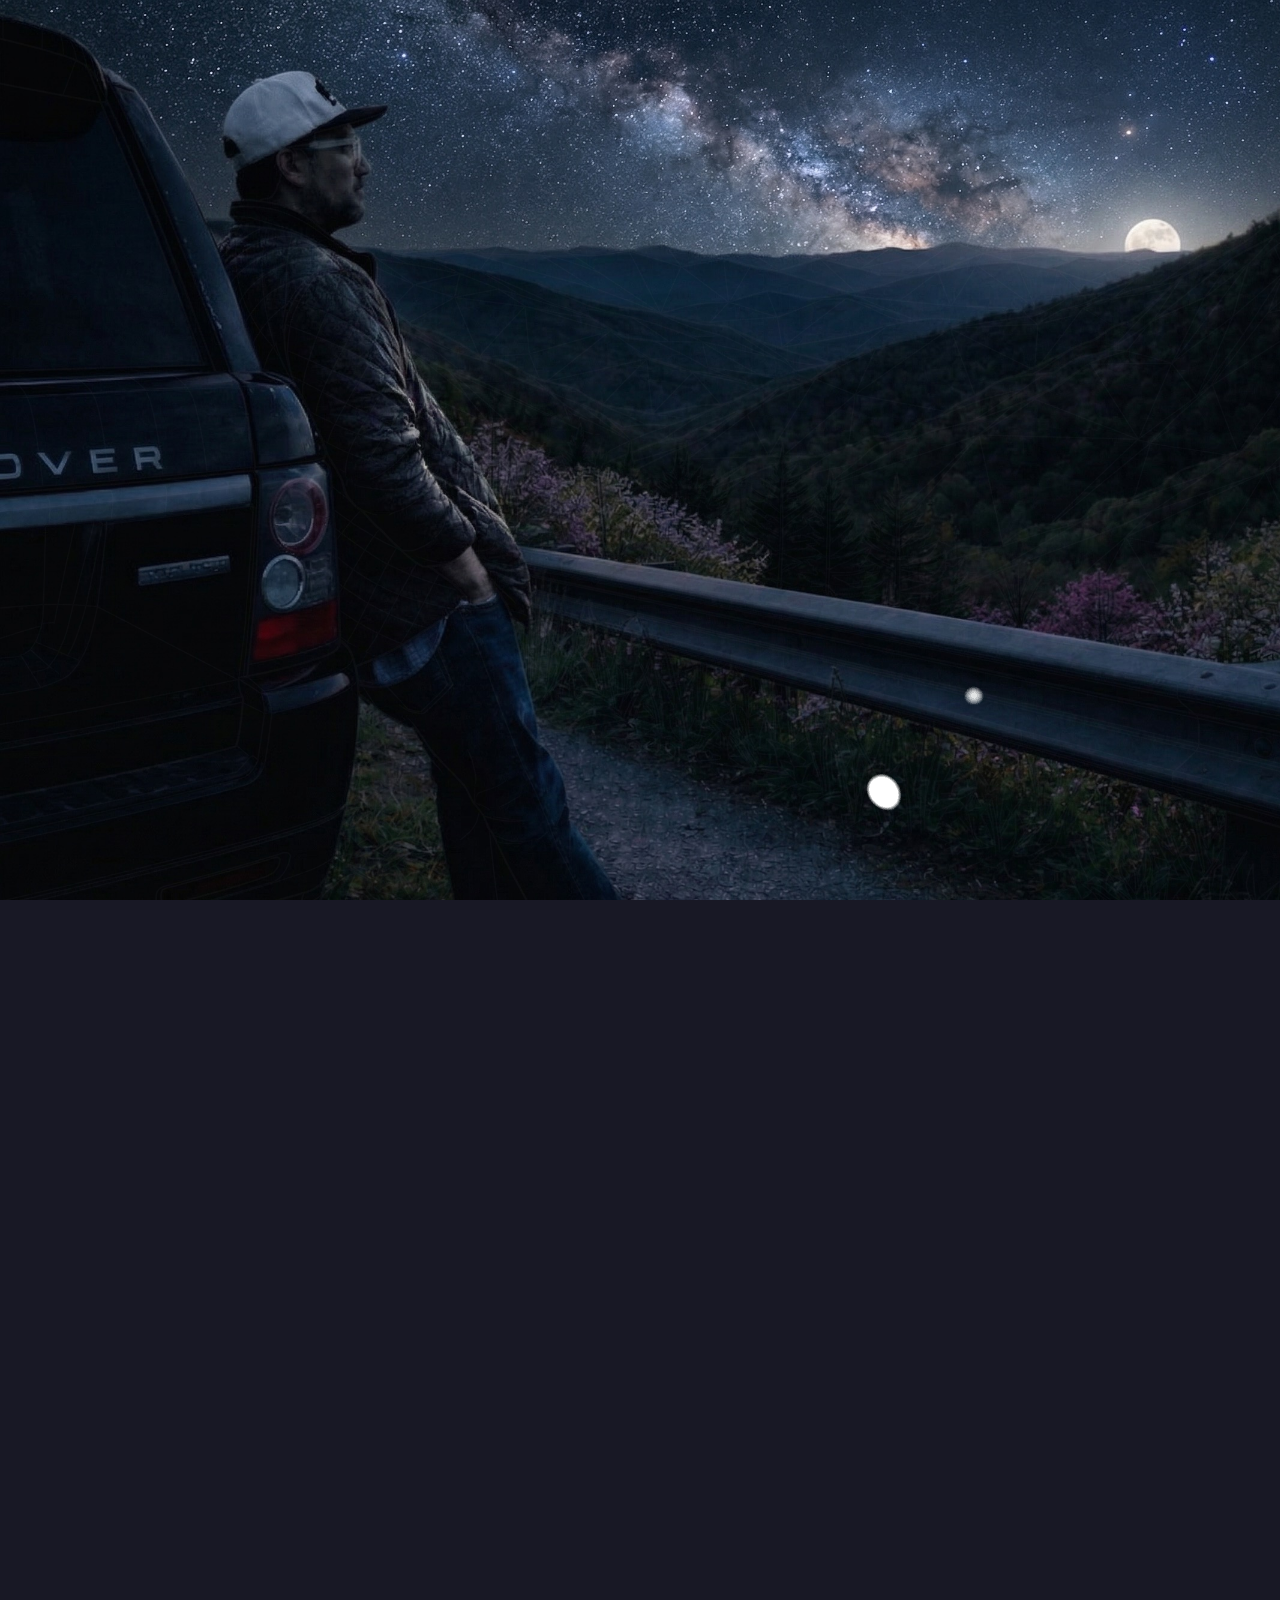
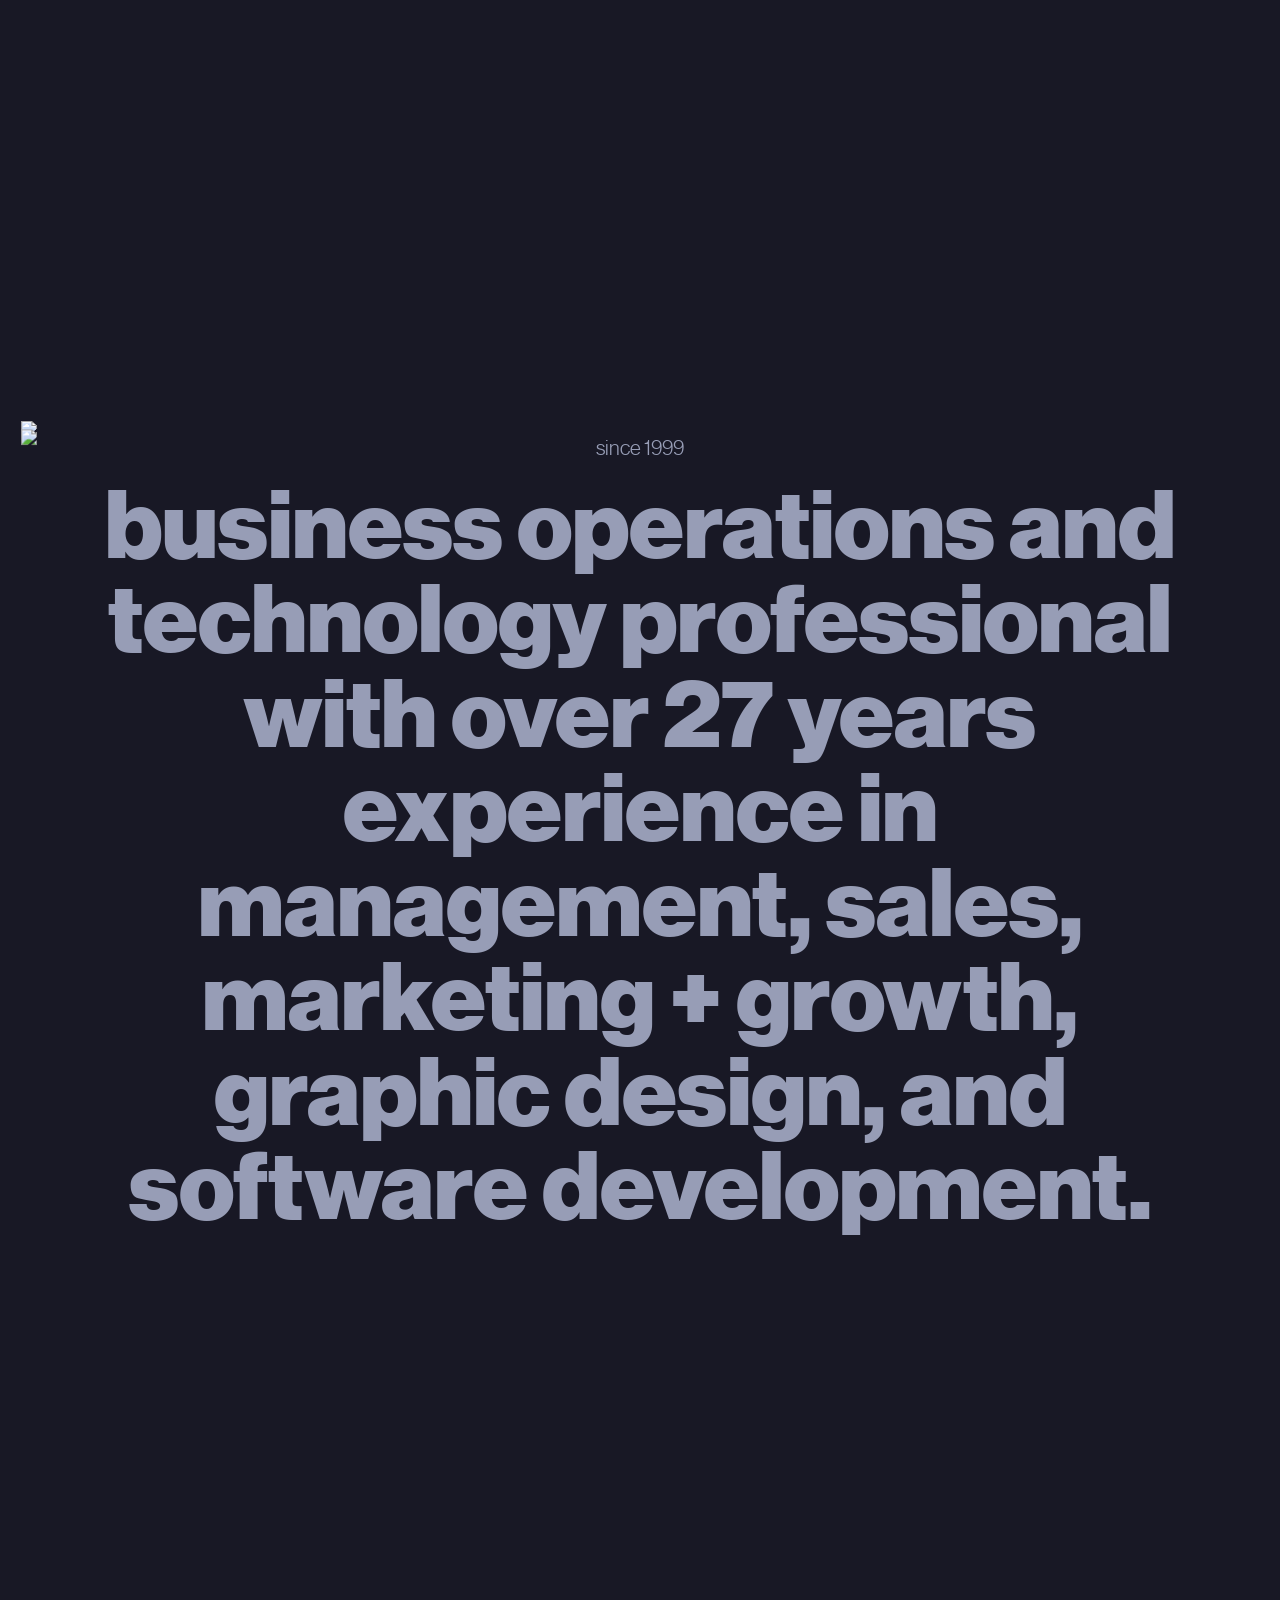
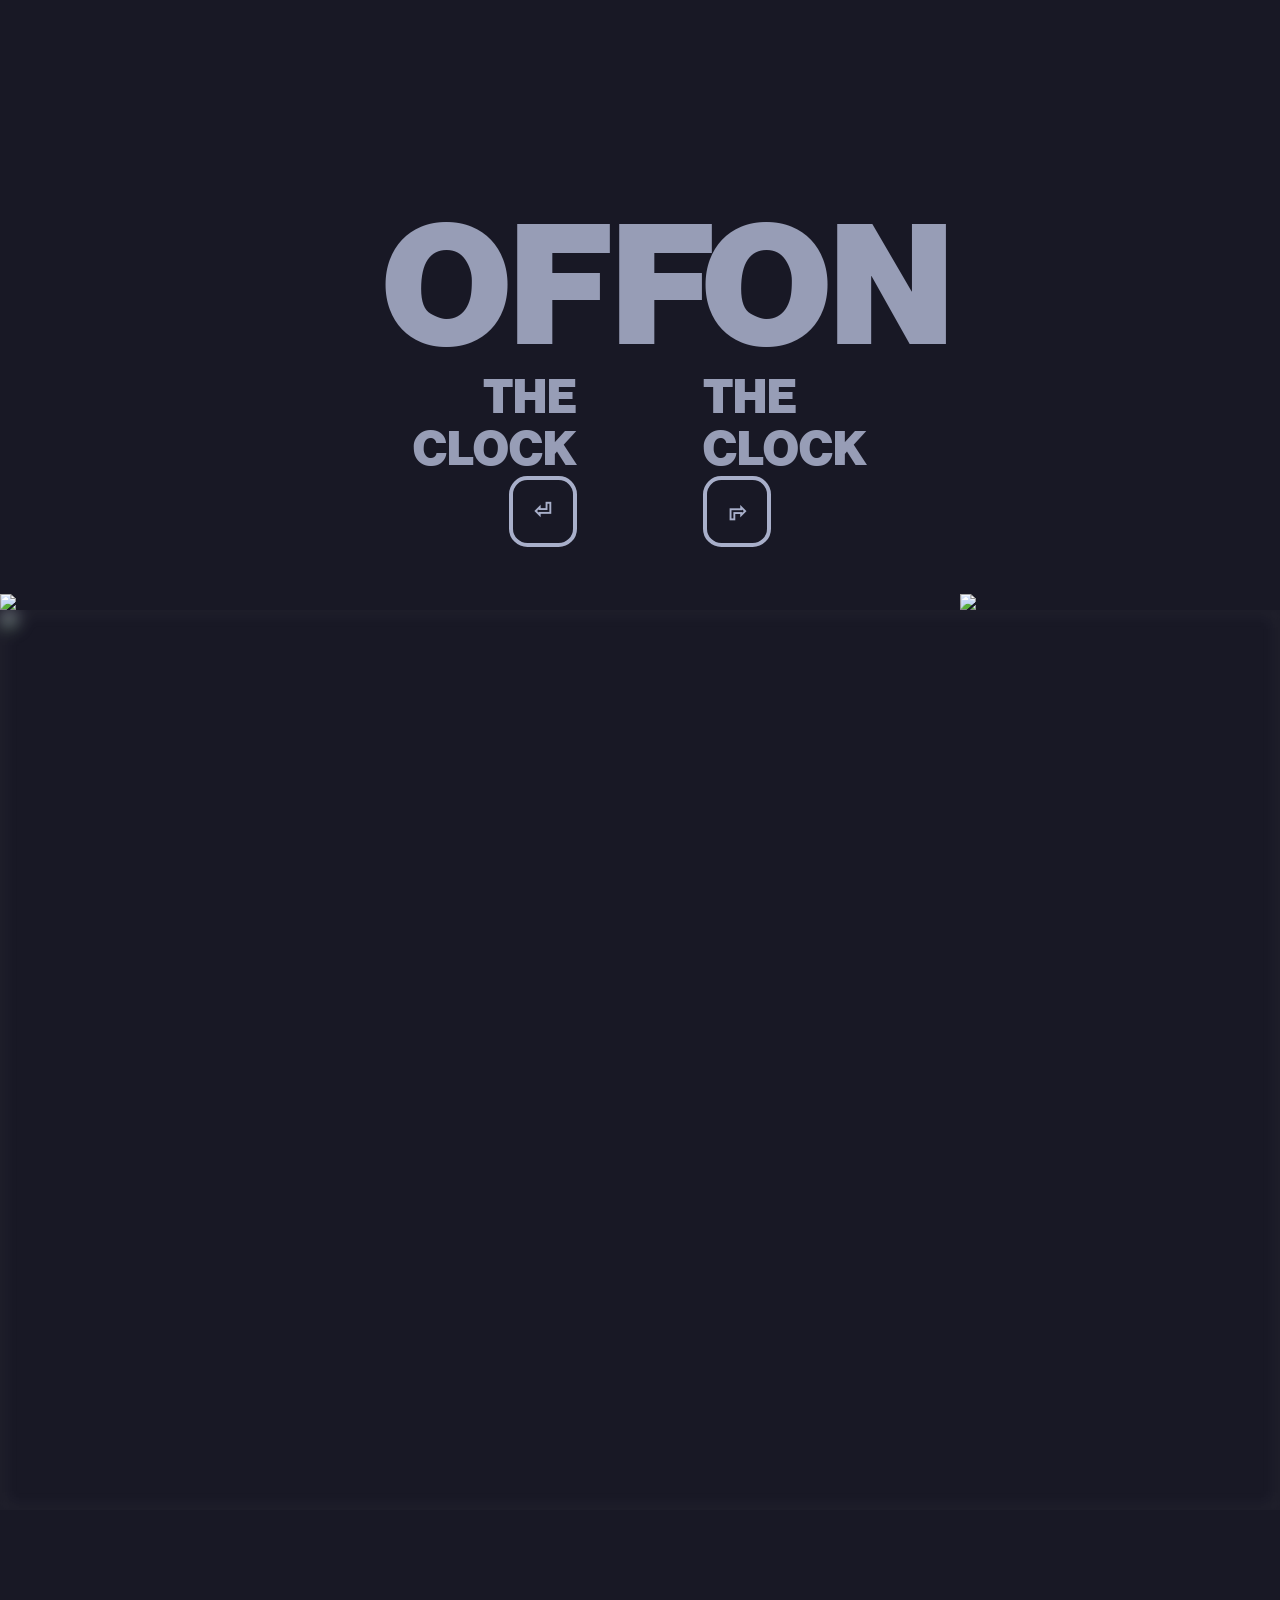
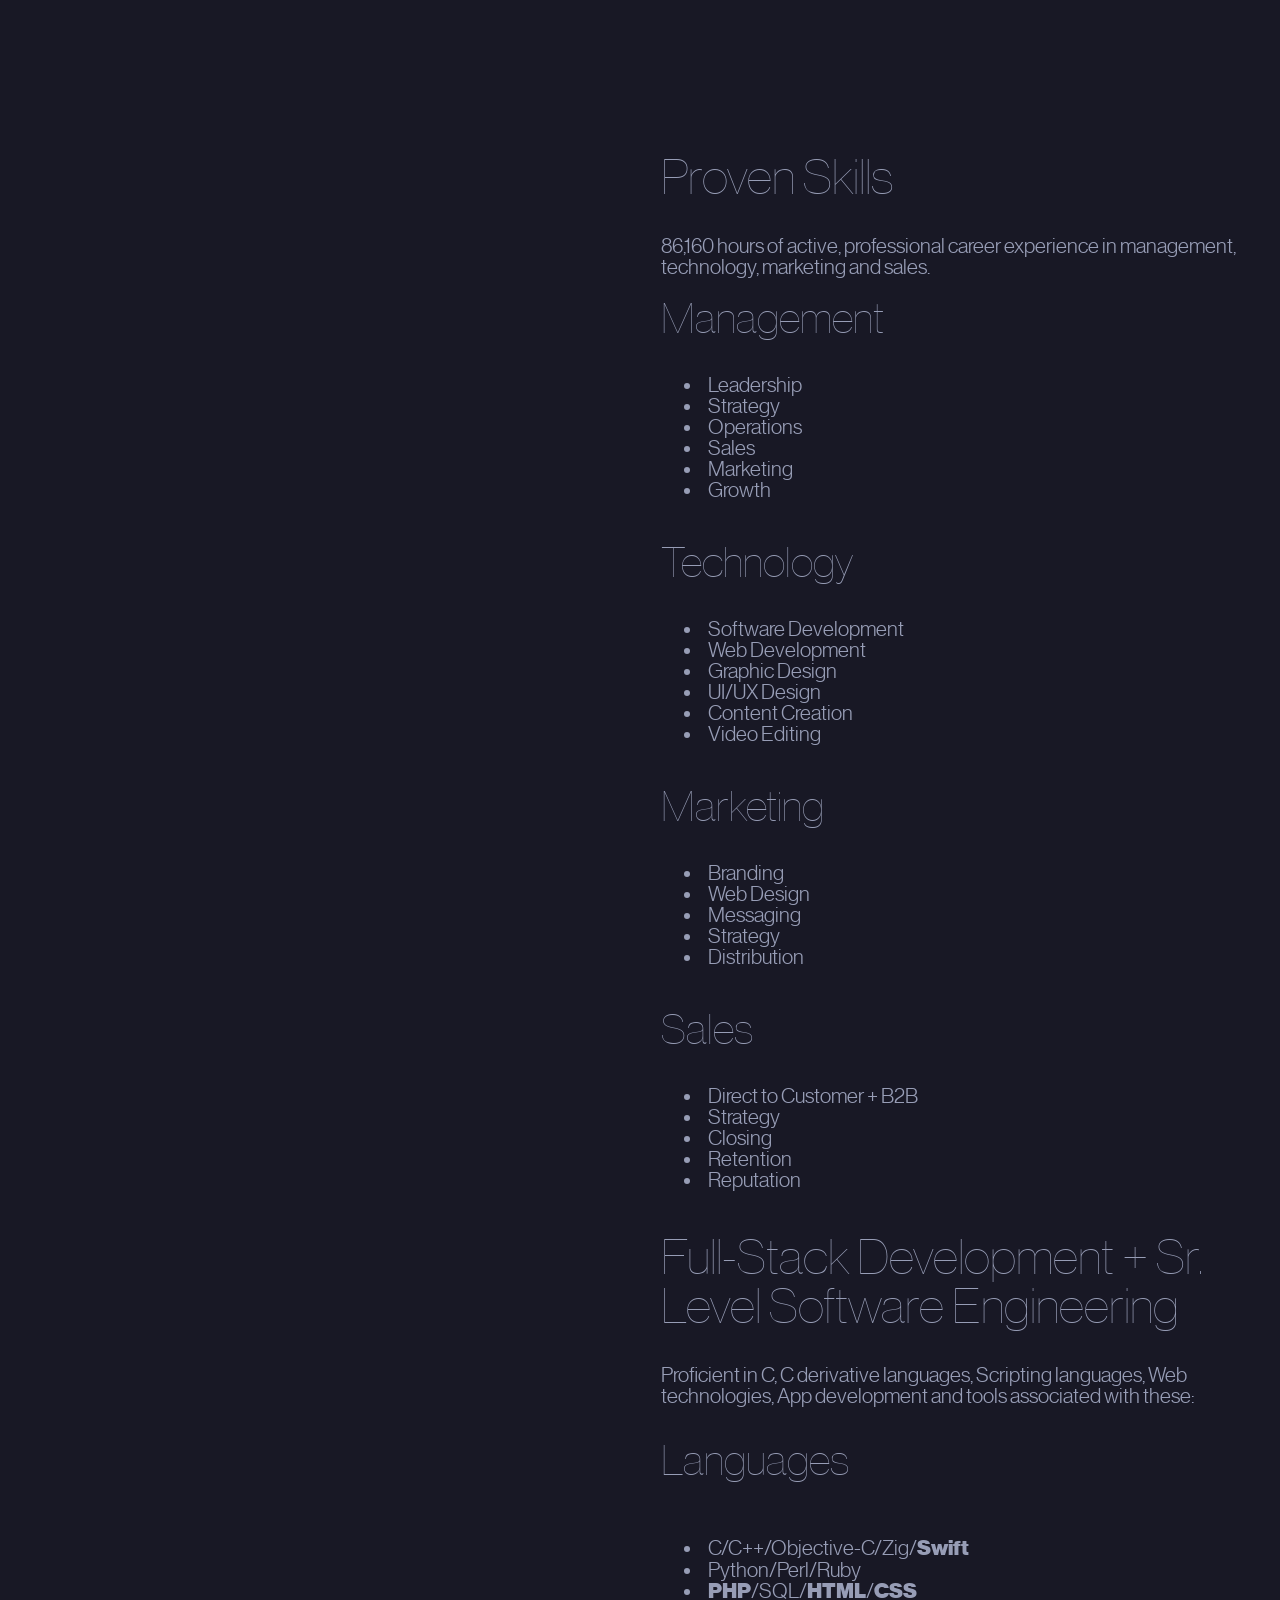
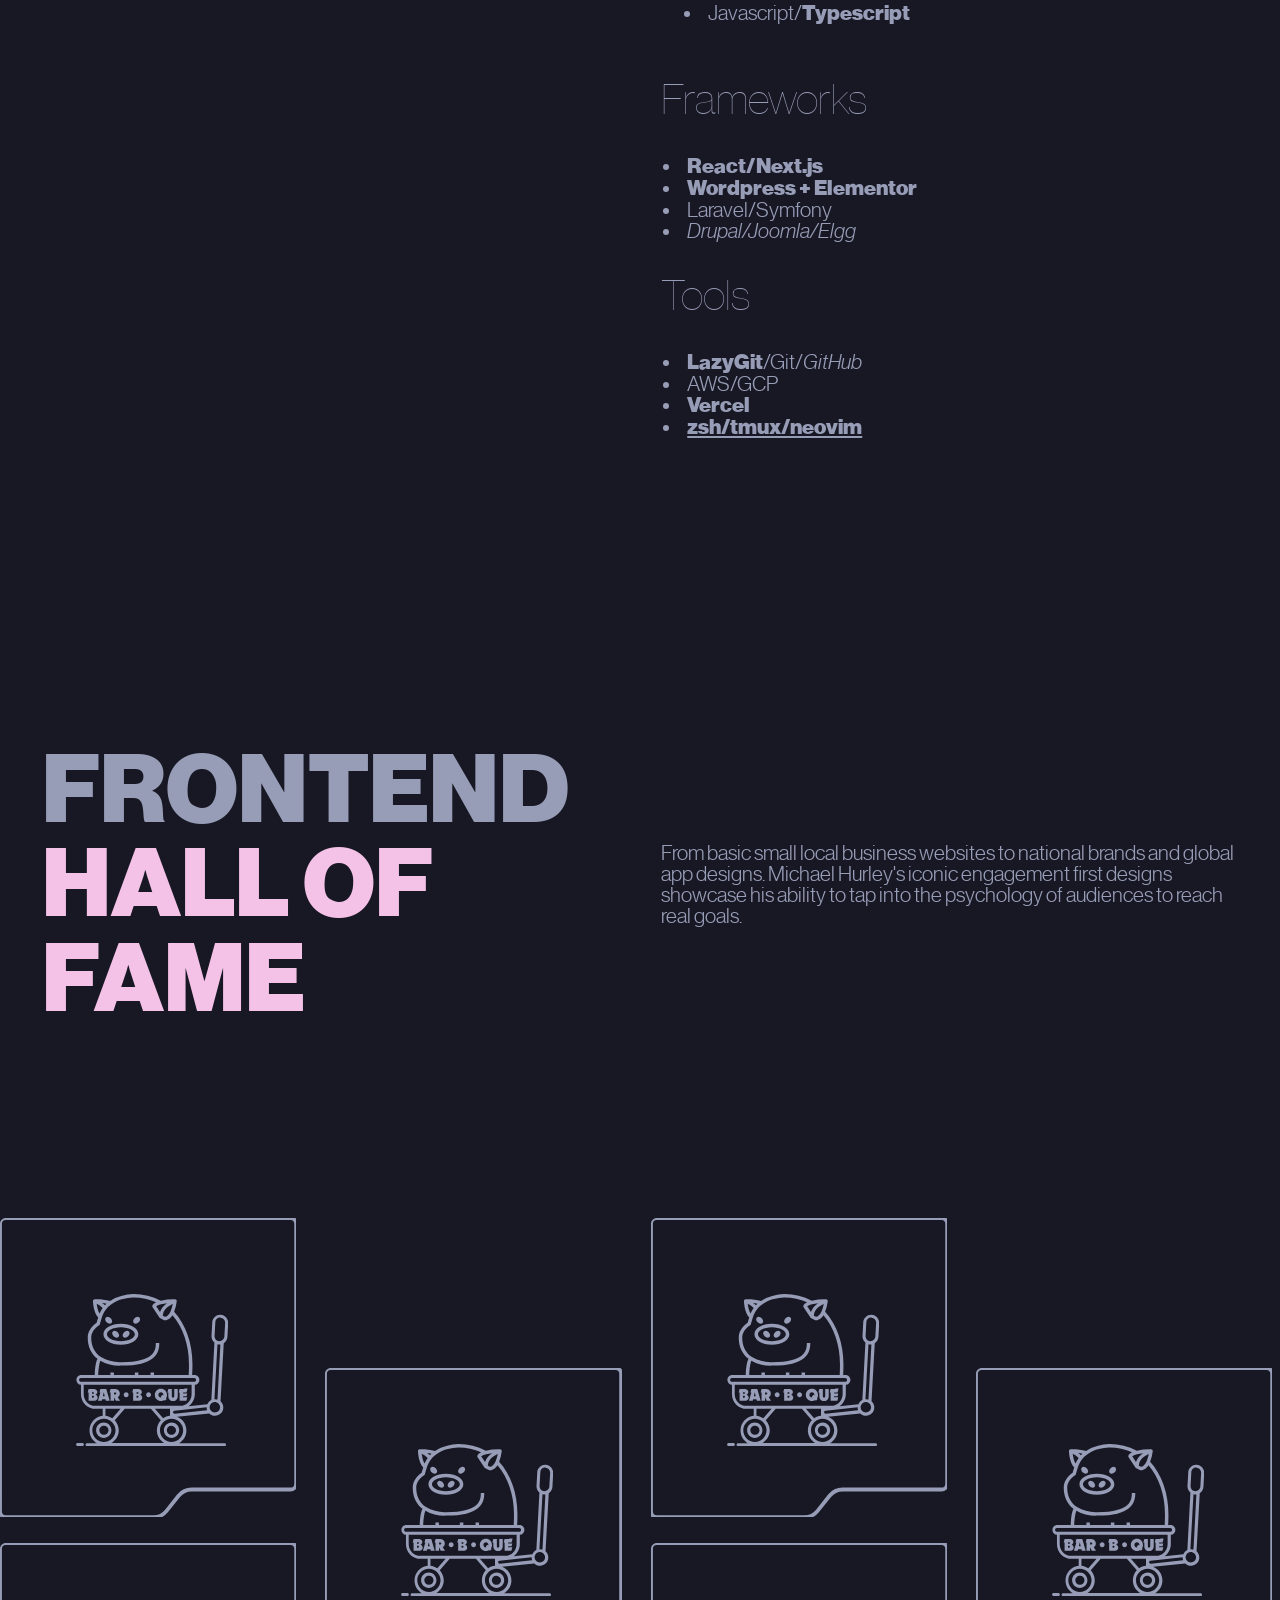
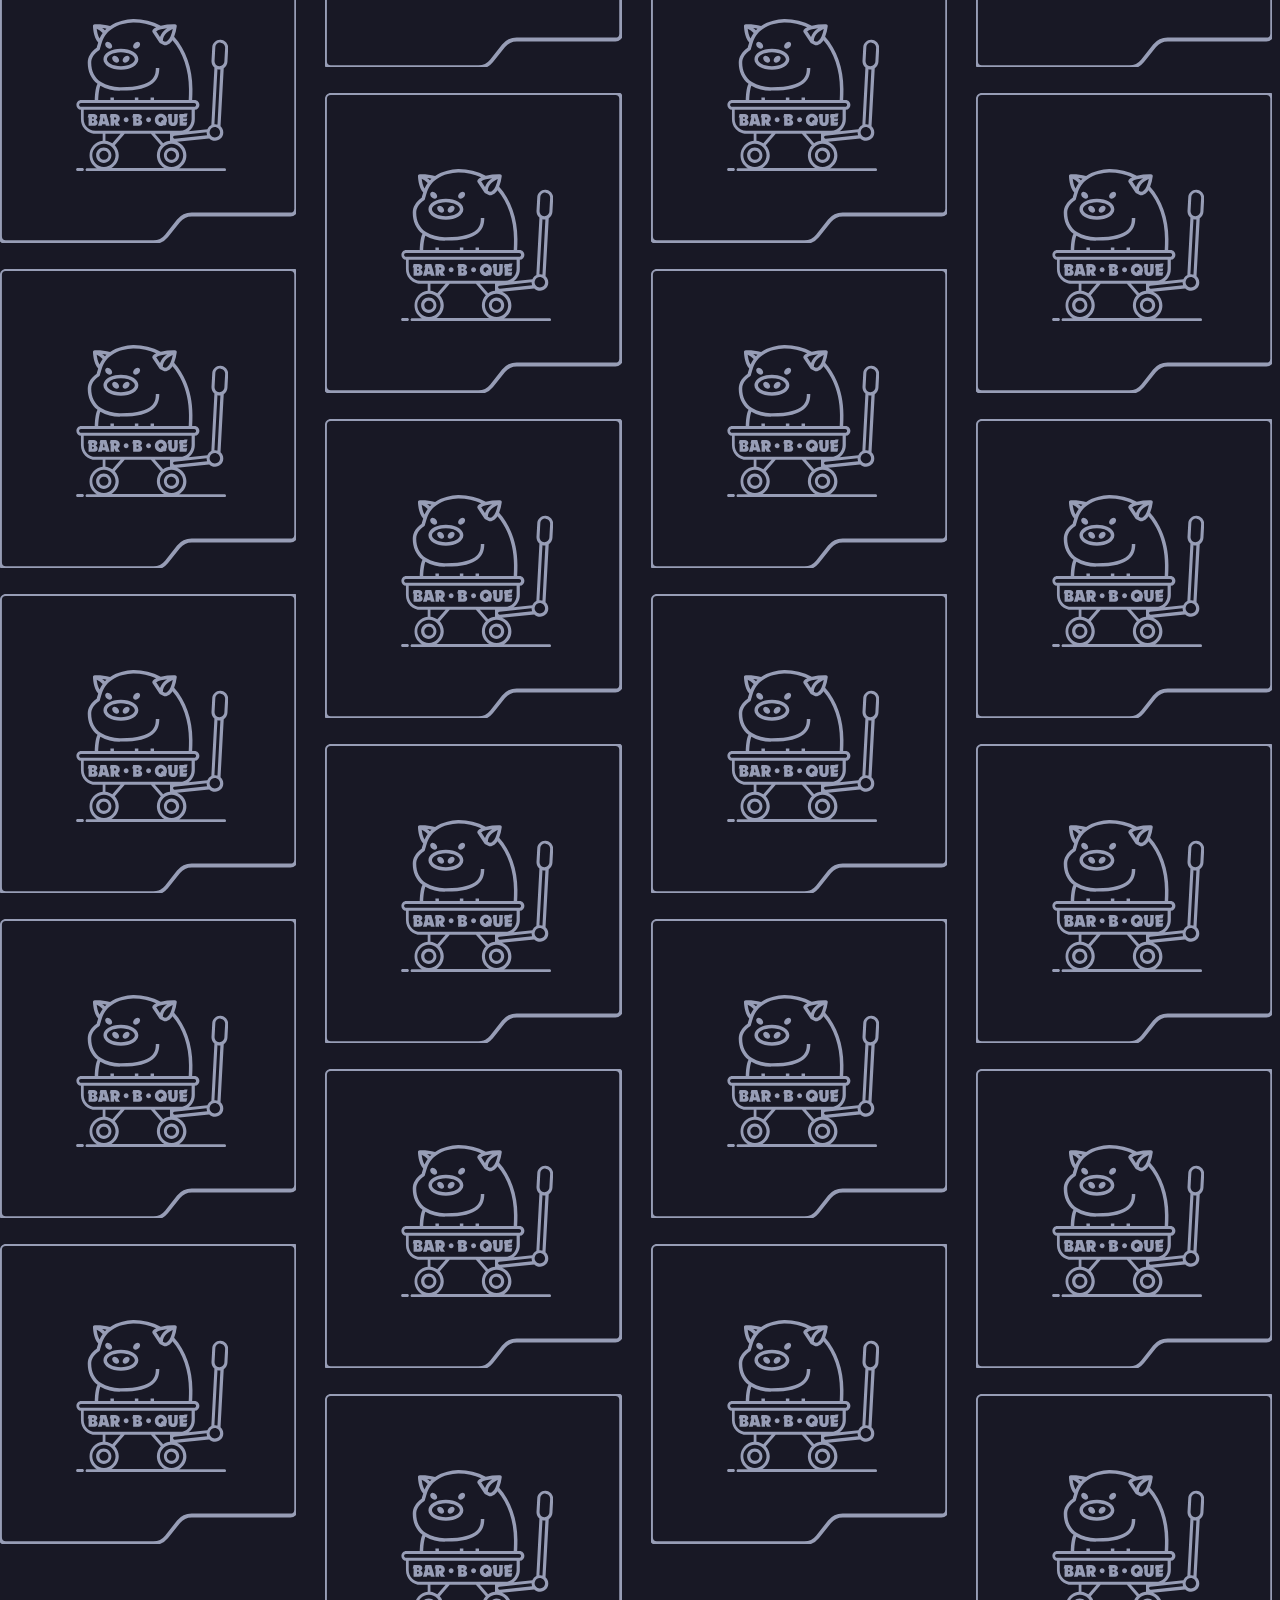
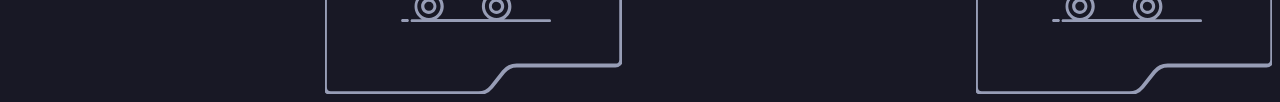
==== commit b793e6bc: "updates to resume mockups" ====
--- a/index.html
+++ b/index.html
@@ -44,7 +44,7 @@
       <canvas id="hero-canvas" width="100" height="100"></canvas>
       <div id="hero-next-pos" class="fixed m-2x animate-fadeInUp">
         <svg width="119" height="244" viewBox="0 0 119 244" fill="none" xmlns="http://www.w3.org/2000/svg" class="absolute inset-0">
-          <path d="M118.5 6v232a5.5 5.5 0 0 1-5.5 5.5H6A5.5 5.5 0 0 1 .5 238V25A5.5 5.5 0 0 1 6 19.5h46.346c4.695 0 9.167-2 12.297-5.498l7.46-8.337A15.5 15.5 0 0 1 83.653.5H113a5.5 5.5 0 0 1 5.5 5.5Z" stroke="currentColor" class="draw-stroke"></path>
+          <path d="M118.5 6v232a5.5 5.5 0 0 1-5.5 5.5H6A5.5 5.5 0 0 1 .5 238V25A5.5 5.5 0 0 1 6 19.5h46.346c4.695 0 9.167-2 12.297-5.498l7.46-8.337A15.5 15.5 0 0 1 83.653.5H113a5.5 5.5 0 0 1 5.5 5.5Z" stroke="currentColor" class="draw-stroke animate-draw-stroke"></path>
         </svg>
         <p class="-mt-sm"><small>current</small></p>
         <div class="flex flex-col gap-0 relative p-lg pt-xl">
@@ -71,13 +71,13 @@
           <input type="checkbox" name="menu-state" class="menu-state" />
         </label>
         <nav id="sheet-menu" class="fixed inset-0 p-4x bg-crust z-50 flex gap-4x place-items-center place-content-center h-svh w-svw">
-          <div class="grid w-1/2 grid-cols-2 grid-rows-2 gap-xl h-full">
-            <div class="bg-rosewater aspect-portait w-full">1</div>
-            <div class="bg-peach aspect-portait w-full">2</div>
-            <div class="bg-flamingo aspect-portait w-full">3</div>
-            <div class="bg-lavender aspect-portait w-full">4</div>
-          </div>
-          <ul class="w-1/2 text-center uppercase p-xl">
+          <div class="flex flex-wrap w-1/3">
+            <div class="w-1/2 p-xl"><img src="https://raw.githubusercontent.com/michaelmonetized/michaelmonetized/master/landscape-spring.jpeg" class="aspect-portrait object-left-bottom object-cover" /></div>
+            <div class="w-1/2 p-xl"><img src="https://raw.githubusercontent.com/michaelmonetized/michaelmonetized/master/michael.jpeg" class="aspect-portrait object-cover " /></div>
+            <div class="w-1/2 p-xl"><img src="https://raw.githubusercontent.com/michaelmonetized/michaelmonetized/master/photos/happy-sandwich.jpg" class="aspect-portrait  object-cover" /></div>
+            <div class="w-1/2 p-xl"><img src="https://raw.githubusercontent.com/michaelmonetized/michaelmonetized/master/photos/young.JPG" class="aspect-portrait object-right-top object-cover" /></div>
+          </div>
+          <ul class="w-2/3 text-center uppercase p-xl">
             <li><a href="#top"><span class="wave-text text-7xl">Home</span></a></li>
             <li><a href="#work"><span class="wave-text text-7xl">On the clock</span></a></li>
             <li><a href="#play"><span class="wave-text text-7xl">Off the clock</span></a></li>
@@ -86,6 +86,7 @@
         </nav>
       </div>
     </section>
+        <canvas id="goo-background" width="100" height="100"></canvas>
     <main role="main" id="main" class="min-h-dvh relative">
       <section id="announcements" class="text-center sticky inset-0 h-svh w-svw place-items-center place-content-center">
           <div id="announcements-icon" class="fixed center inset-0 h-svh w-svw place-content-center place-items-center">
@@ -230,7 +231,7 @@
           </svg>
         </div>
       </section>
-      <section id="summary" class="p-xl bg-background w-svw relative place-content-center place-items-center text-center">
+      <section id="summary" class="p-xl w-svw relative place-content-center place-items-center text-center">
           <p class="place-content-center place-items-center text-center relative"><img src="https://raw.githubusercontent.com/michaelmonetized/michaelmonetized/master/reef.png" class="absolute reef" /><img src="https://michaelchurley.com/icon.gif" /><small>since 1999</small></p>
         <p class="text-7xl text-pretty max-w-4xl mx-auto p-md font-black">
           business operations and technology professional with over <span class="since99">20</span> years experience in management, sales, marketing + growth, graphic design, and software development.
@@ -263,241 +264,1477 @@
           </svg>
         </div>
       </section>
-      <section id="timeline" class="bg-background relative">
-        <canvas id="goo-background" width="100" height="100"></canvas>
+      <section id="timeline" class="relative">
         <div class="scroll-marquee-container">
-          <div
-  class="flex gap-xl items-stretch justify-start text-left w-max-content scroll-marquee relative"
->
-  <div class="flex flex-col items-stretch justify-start p-xl relative scroll-marquee-item">
-    <h3 class="text-md font-bold"><strong>Hustle Launch</strong></h3>
-    <p><strong>Director</strong>, 02/2024 - Present</p>
-    <p>MRR <strong>$70k</strong></p>
-    <ul class="list-disc ml-md">
-      <li>
-        Oversee all aspects of the company's success, including but not limited
-        to: sales, marketing, finance, human resources, and technology.
-      </li>
-      <li>Responsible for the company's growth and success.</li>
-      <li>
-        Manage the company's finances, including but not limited to: revenue,
-        expenses, and cash flow.
-      </li>
-      <li>
-        Manage the company's human resources, including but not limited to:
-        employee recruitment, training, and development.
-      </li>
-      <li>
-        Manage the company's technology, including but not limited to: software
-        development, hardware, and infrastructure.
-      </li>
-    </ul>
-  </div>
-  <div class="flex flex-col items-stretch justify-start p-xl relative scroll-marquee-item">
-    <h3 class="text-md font-bold">
-      <strong>Kaibo, LLC D/B/A Realay.com</strong>
-    </h3>
-    <p><strong>Chief Technology Officer</strong>, 03/2023 - 04/2024</p>
-    <p>Salary: <strong>$60k++</strong>/yr</p>
-    <ul class="list-disc ml-md">
-      <li>
-        Responsible for the development and maintenance of the company's
-        technology, including but not limited to: infrastructure, database
-        design, software engineering, user experience, design, video production,
-        investment acquisition, direct to customer marketing, sales and growth
-        strategy.
-      </li>
-      <li>
-        Support c-suite with technology and infrastructure for analyzing and
-        monitoring operations, usage, and performance.
-      </li>
-      <li>
-        Support clients with usability, maintenance, and direct technical
-        support for onboarding, integration, and troubleshooting.
-      </li>
-      <li>
-        Collaborate with clients to develop and implement solutions to meet
-        their needs.
-      </li>
-    </ul>
-  </div>
-  <div class="flex flex-col items-stretch justify-start p-xl relative scroll-marquee-item">
-    <h3 class="text-md font-bold"><strong>White Fox Studios</strong></h3>
-    <p><strong>Director</strong>, 02/2015 - 02/2024</p>
-    <p>Salary: $28k/yr - <strong>$60k++</strong>/yr</p>
-    <ul class="list-disc ml-md">
-      <li>
-        Responsible for all aspects of the company's success, including but not
-        limited to: sales, marketing, finance, human resources, and technology.
-      </li>
-      <li>
-        Develop software and systems to support the business and business
-        clients.
-      </li>
-      <li>Sell marketing and web design services to clients.</li>
-      <li>
-        Provide support and maintenance for clients' websites and online
-        presence.
-      </li>
-      <li>
-        Collaborate with clients to develop and implement solutions to meet
-        their needs.
-      </li>
-      <li>Consult with clients on business strategy, marketing, and sales.</li>
-      <li>
-        Conduct market research and analysis to inform business decisions and
-        client marketing strategies.
-      </li>
-      <li>Manage company finances:revenue, expenses, and cash flow.</li>
-      <li>Manage sales, marketing, and customer satisfaction.</li>
-      <li>
-        Manage teams and staff: recruitment, training, development, performance,
-        and compensation.
-      </li>
-    </ul>
-  </div>
-  <div class="flex flex-col items-stretch justify-start p-xl relative scroll-marquee-item">
-    <h3 class="text-md font-bold">
-      <strong>Papa John's Waynesville/Franklin, NC</strong>
-    </h3>
-    <p><strong>Franchisee Partner</strong>, 06/2014 - 02/2015</p>
-    <p>Salary: $7.50/h - <strong>$27k</strong>/yr</p>
-    <ul class="list-disc ml-md">
-      <li>
-        Responsible for the management of the store's operations, including but
-        not limited to: scheduling, customer service, inventory, sales,
-        recruitment, human resources, cost analysis, budgeting and reporting to
-        franchisee/corporate.
-      </li>
-      <li>
-        Manage the store's finances, including but not limited to: revenue,
-        expenses, and cash flow.
-      </li>
-      <li>Manage the store's sales, marketing, and customer satisfaction.</li>
-    </ul>
-  </div>
-  <div class="flex flex-col items-stretch justify-start p-xl relative scroll-marquee-item">
-    <h3 class="text-md font-bold">
-      <strong>Hurley's Creekside Dining &amp; Rhum Bar</strong>
-    </h3>
-    <p><strong>Co-Owner/Operator</strong>, 07/2010 - 05/2014</p>
-    <p>
-      AGR: $1.3M - <strong>$<!-- -->5.33<!-- -->M</strong>
-    </p>
-    <p><strong>Acquired</strong> Arthur Robert Frady &amp; Sons</p>
-    <ul class="list-disc ml-md">
-      <li>
-        Responsible for all aspects of the restaurant's success, including but
-        not limited to: brand design, marketing, finance, human resources, and
-        technology.
-      </li>
-      <li>
-        Manage the restaurant's finances, including but not limited to: revenue,
-        expenses, and cash flow.
-      </li>
-      <li>
-        Manage the restaurant's human resources, including but not limited to:
-        employee recruitment, training and working all positions, and
-        development.
-      </li>
-      <li>
-        Manage the restaurant's technology, including but not limited to:
-        software, hardware, and infrastructure.
-      </li>
-      <li>
-        Manage the restaurant's marketing, including but not limited to:
-        advertising, social media, and public relations.
-      </li>
-      <li>
-        Manage the restaurant's branding, including but not limited to: logo,
-        web &amp; menu design, presentation, interior design, and signage.
-      </li>
-    </ul>
-  </div>
-  <div class="flex flex-col items-stretch justify-start p-xl relative scroll-marquee-item">
-    <h3 class="text-md font-bold"><strong>StudioTWLEVE</strong></h3>
-    <p><strong>Director</strong>, 01/2007 - 07/2010</p>
-    <p>ANP: $50k - <strong>$387k</strong></p>
-    <p><strong>Acquired</strong> TB Creative</p>
-    <ul class="list-disc ml-md">
-      <li>
-        Responsible for all aspects of the studio's success, including but not
-        limited to: brand design, marketing, finance, human resources, and
-        technology.
-      </li>
-      <li>
-        Manage the studio's finances, including but not limited to: revenue,
-        expenses, and cash flow.
-      </li>
-      <li>
-        Manage the studio's human resources, including but not limited to:
-        employee recruitment, training, and development.
-      </li>
-      <li>
-        Manage the studio's technology, including but not limited to: software,
-        hardware, and infrastructure.
-      </li>
-      <li>
-        Manage the studio's marketing, including but not limited to:
-        advertising, social media, and public relations.
-      </li>
-      <li>
-        Manage the studio's branding, including but not limited to: logo, web
-        &amp; menu design, presentation, interior design, and signage.
-      </li>
-    </ul>
-  </div>
-  <div class="flex flex-col items-stretch justify-start p-xl relative scroll-marquee-item">
-    <h3 class="text-md font-bold"><strong>Signs 'R' Us</strong></h3>
-    <p><strong>Production Manager</strong>, 07/2003 - 01/2007</p>
-    <p>Salary: $10.50/h - <strong>$42k</strong>/yr</p>
-    <ul class="list-disc ml-md">
-      <li>
-        Responsible for all sign design and production, including but not
-        limited to: design team output, production + packaging, equipment
-        maintenance, and supplies.
-      </li>
-      <li>
-        Design team output: design review, customer feedback, and revisions.
-      </li>
-      <li>
-        Production + packaging: ensure the quality of sign materials, materials,
-        final product, and packaging presentation.
-      </li>
-      <li>
-        Equipment maintenance: repair, maintain and replace equipement as
-        needed.
-      </li>
-      <li>Supplies: manage raw material inventory.</li>
-    </ul>
-  </div>
-  <div class="flex flex-col items-stretch justify-start p-xl relative scroll-marquee-item">
-    <h3 class="text-md font-bold">
-      <strong>Corporate Cleaning Services, Inc.</strong>
-    </h3>
-    <p><strong>Regional Manager</strong>, 06/1996 - 06/2003</p>
-    <p>Salary: $7.50/h - <strong>$35k</strong>/yr</p>
-    <ul class="list-disc ml-md">
-      <li>
-        Responsible for all customer satisfaction for all clients in the greater
-        south carolina lowcountry area, including but not limited to: team
-        management and deployment, crisis response, HR, supply distribution,
-        scheduling, recruitment, training and compensation, transporation,
-        cleaning and grounds maintenance.
-      </li>
-      <li>
-        Additionally resonsible for all logo design, web design, and
-        marketing/advertising for the company.
-      </li>
-    </ul>
-  </div>
-</div>
+          <div class="flex gap-xl items-stretch justify-start text-left w-max-content scroll-marquee relative">
+            <div class="flex flex-col items-stretch justify-start p-xl relative scroll-marquee-item">
+              <p>Lilu 2014</p>
+              <img src="https://raw.githubusercontent.com/michaelmonetized/michaelmonetized/master/photos/lilu-2014.jpg" class="block" />
+            </div>
+                      
+            <div class="flex flex-col items-stretch justify-start p-xl relative scroll-marquee-item">
+              <h3 class="text-md font-bold"><img src="https://www.hustlelaunch.com/assets/images/Hustle-Launch-Logo.svg?dpl=dpl_7RAfiA23631X2sQEbMUV4ze3VV8g" /> <br /><strong>Hustle Launch</strong></h3>
+              <p><strong>Director</strong>, 02/2024 - Present</p>
+              <p>MRR <strong>$70k</strong></p>
+              <ul class="list-disc ml-md">
+                <li>
+                  Oversee all aspects of the company's success, including but not limited
+                  to: sales, marketing, finance, human resources, and technology.
+                </li>
+                <li>Responsible for the company's growth and success.</li>
+                <li>
+                  Manage the company's finances, including but not limited to: revenue,
+                  expenses, and cash flow.
+                </li>
+                <li>
+                  Manage the company's human resources, including but not limited to:
+                  employee recruitment, training, and development.
+                </li>
+                <li>
+                  Manage the company's technology, including but not limited to: software
+                  development, hardware, and infrastructure.
+                </li>
+              </ul>
+            </div>
+                      
+            <div class="flex flex-col items-stretch justify-between p-xl relative scroll-marquee-item">
+                <div class="p-xl relative"><p>CHADDY 2020</p><img src="https://raw.githubusercontent.com/michaelmonetized/michaelmonetized/master/photos/chad.jpg" class="block aspect-video object-cover object-right-top" /></div>
+            <div class="p-xl relative"><p>Chicken 2021</p><img src="https://raw.githubusercontent.com/michaelmonetized/michaelmonetized/master/photos/chicken.jpg" class="block aspect-portrait object-cover" /></div>
+            </div>
+                      
+            <div class="flex flex-col items-stretch justify-start p-xl relative scroll-marquee-item">
+              <h3 class="text-md font-bold">
+                <strong>Kaibo, LLC D/B/A Realay.com</strong><br /><img src="https://realay.com/realay-logo.svg" style="filter: grayscale(100) brightness(50000) contrast(100)" />
+              </h3>
+              <p><strong>Chief Technology Officer</strong>, 03/2023 - 04/2024</p>
+              <p>Salary: <strong>$60k++</strong>/yr</p>
+              <ul class="list-disc ml-md">
+                <li>
+                  Responsible for the development and maintenance of the company's
+                  technology, including but not limited to: infrastructure, database
+                  design, software engineering, user experience, design, video production,
+                  investment acquisition, direct to customer marketing, sales and growth
+                  strategy.
+                </li>
+                <li>
+                  Support c-suite with technology and infrastructure for analyzing and
+                  monitoring operations, usage, and performance.
+                </li>
+                <li>
+                  Support clients with usability, maintenance, and direct technical
+                  support for onboarding, integration, and troubleshooting.
+                </li>
+                <li>
+                  Collaborate with clients to develop and implement solutions to meet
+                  their needs.
+                </li>
+              </ul>
+            </div>
+                      
+            <div class="flex flex-col items-stretch justify-between p-xl relative scroll-marquee-item">
+                <div class="p-xl relative"><p>Engagement 2025</p><img src="https://raw.githubusercontent.com/michaelmonetized/michaelmonetized/master/photos/engaged.jpeg" class="block aspect-portrait object-cover" /></div>
+            </div>
+                      
+            <div class="flex flex-col items-stretch justify-start p-xl relative scroll-marquee-item">
+              <h3 class="text-md font-bold"><strong>White Fox Studios</strong></h3>
+              <p><strong>Director</strong>, 02/2015 - 02/2024</p>
+              <p>Salary: $28k/yr - <strong>$60k++</strong>/yr</p>
+              <ul class="list-disc ml-md">
+                <li>
+                  Responsible for all aspects of the company's success, including but not
+                  limited to: sales, marketing, finance, human resources, and technology.
+                </li>
+                <li>
+                  Develop software and systems to support the business and business
+                  clients.
+                </li>
+                <li>Sell marketing and web design services to clients.</li>
+                <li>
+                  Provide support and maintenance for clients' websites and online
+                  presence.
+                </li>
+                <li>
+                  Collaborate with clients to develop and implement solutions to meet
+                  their needs.
+                </li>
+                <li>Consult with clients on business strategy, marketing, and sales.</li>
+                <li>
+                  Conduct market research and analysis to inform business decisions and
+                  client marketing strategies.
+                </li>
+                <li>Manage company finances:revenue, expenses, and cash flow.</li>
+                <li>Manage sales, marketing, and customer satisfaction.</li>
+                <li>
+                  Manage teams and staff: recruitment, training, development, performance,
+                  and compensation.
+                </li>
+              </ul>
+              <p><img src="https://www.whitefoxstudios.net/wp-content/uploads/elementor/thumbs/favicon-r6hb7lahwugs27wikj147kj6c5tllpdfevpdkqjiv0.png" /></p>
+            </div>
+                      
+            <div class="flex flex-col items-stretch justify-between p-xl relative scroll-marquee-item">
+                <div class="p-xl relative"><p>Highlands 2023</p><img src="https://raw.githubusercontent.com/michaelmonetized/michaelmonetized/master/photos/innocent.jpeg" class="block portrait object-cover object-right-top" /></div>
+            <div class="p-xl relative"><p>Sylva 2019</p><img src="https://raw.githubusercontent.com/michaelmonetized/michaelmonetized/master/photos/sylva-2019.jpg" class="block aspect-square object-cover" /></div>
+            </div>
+                      
+            <div class="flex flex-col items-stretch justify-start p-xl relative scroll-marquee-item">
+              <p><img src="https://www.papajohns.com/static-assets/franchise/images/logo-small-new-brand.svg" style="filter:saturate(0) brightness(10000)" /></p>
+              <h3 class="text-md font-bold">
+                <strong>Papa John's Waynesville/Franklin, NC</strong>
+              </h3>
+              <p><strong>Franchisee Partner</strong>, 06/2014 - 02/2015</p>
+              <p>Salary: $7.50/h - <strong>$27k</strong>/yr</p>
+              <ul class="list-disc ml-md">
+                <li>
+                  Responsible for the management of the store's operations, including but
+                  not limited to: scheduling, customer service, inventory, sales,
+                  recruitment, human resources, cost analysis, budgeting and reporting to
+                  franchisee/corporate.
+                </li>
+                <li>
+                  Manage the store's finances, including but not limited to: revenue,
+                  expenses, and cash flow.
+                </li>
+                <li>Manage the store's sales, marketing, and customer satisfaction.</li>
+              </ul>
+            </div>
+                      
+            <div class="flex flex-col items-stretch justify-between p-xl relative scroll-marquee-item">
+                <div class="p-xl relative"><p>Hanging Around 2022</p><img src="https://raw.githubusercontent.com/michaelmonetized/michaelmonetized/master/photos/hung.JPG" class="block aspect-video object-cover" /></div>
+            </div>
+                      
+            <div class="flex flex-col items-stretch justify-start p-xl relative scroll-marquee-item">
+              <h3 class="text-md font-bold">
+                <strong>Hurley's Creekside Dining &amp; Rhum Bar</strong>
+              </h3>
+              <p><img src="https://web.archive.org/web/20130602155744im_/http://hurleysmaggievalley.com/img/logo.png" /></p>
+              <p><strong>Co-Owner/Operator</strong>, 07/2010 - 05/2014</p>
+              <p>
+                AGR: $1.3M - <strong>$<!-- -->5.33<!-- -->M</strong>
+              </p>
+              <p><strong>Acquired</strong> Arthur Robert Frady &amp; Sons</p>
+              <ul class="list-disc ml-md">
+                <li>
+                  Responsible for all aspects of the restaurant's success, including but
+                  not limited to: brand design, marketing, finance, human resources, and
+                  technology.
+                </li>
+                <li>
+                  Manage the restaurant's finances, including but not limited to: revenue,
+                  expenses, and cash flow.
+                </li>
+                <li>
+                  Manage the restaurant's human resources, including but not limited to:
+                  employee recruitment, training and working all positions, and
+                  development.
+                </li>
+                <li>
+                  Manage the restaurant's technology, including but not limited to:
+                  software, hardware, and infrastructure.
+                </li>
+                <li>
+                  Manage the restaurant's marketing, including but not limited to:
+                  advertising, social media, and public relations.
+                </li>
+                <li>
+                  Manage the restaurant's branding, including but not limited to: logo,
+                  web &amp; menu design, presentation, interior design, and signage.
+                </li>
+              </ul>
+            </div>
+                      
+            <div class="flex flex-col items-stretch justify-between p-xl relative scroll-marquee-item">
+                <div class="p-xl relative"><p>Highlands 2024</p><img src="https://raw.githubusercontent.com/michaelmonetized/michaelmonetized/master/photos/coffee.jpg" class="block aspect-square object-cover" /></div>
+            <div class="p-xl relative"><p>Sylva 2021</p><img src="https://raw.githubusercontent.com/michaelmonetized/michaelmonetized/master/photos/lift.jpg" class="block aspect-square object-cover" /></div>
+            </div>
+                      
+            <div class="flex flex-col items-stretch justify-start p-xl relative scroll-marquee-item">
+              <p><img src="https://scontent-atl3-3.xx.fbcdn.net/v/t39.30808-6/472846169_10170866768300551_4974601193238017963_n.jpg?_nc_cat=108&ccb=1-7&_nc_sid=f798df&_nc_ohc=_-TQGqWWEK4Q7kNvwHwuzG3&_nc_oc=AdpgIoYC6NXS8ak1DYUgkqeLuz0uYNa8gMBwFQypOmMicWEIemZ8aGGh46Sugo_msU8ZnS_9Tb3kJzo2hpIClOeO&_nc_zt=23&_nc_ht=scontent-atl3-3.xx&_nc_gid=DJKHP7W01LXihvNVrP5skQ&_nc_ss=7a3a8&oh=00_Af06vC8C7-_3630N6had53BNCvhZiTHDZbhc2s7f82B9kg&oe=69DF4F3B" /></p>
+              <h3 class="text-md font-bold"><strong>StudioTWLEVE</strong></h3>
+              <p><strong>Director</strong>, 01/2007 - 07/2010</p>
+              <p>ANP: $50k - <strong>$387k</strong></p>
+              <p><strong>Acquired</strong> TB Creative</p>
+              <ul class="list-disc ml-md">
+                <li>
+                  Responsible for all aspects of the studio's success, including but not
+                  limited to: brand design, marketing, finance, human resources, and
+                  technology.
+                </li>
+                <li>
+                  Manage the studio's finances, including but not limited to: revenue,
+                  expenses, and cash flow.
+                </li>
+                <li>
+                  Manage the studio's human resources, including but not limited to:
+                  employee recruitment, training, and development.
+                </li>
+                <li>
+                  Manage the studio's technology, including but not limited to: software,
+                  hardware, and infrastructure.
+                </li>
+                <li>
+                  Manage the studio's marketing, including but not limited to:
+                  advertising, social media, and public relations.
+                </li>
+                <li>
+                  Manage the studio's branding, including but not limited to: logo, web
+                  &amp; menu design, presentation, interior design, and signage.
+                </li>
+              </ul>
+            </div>
+                      
+            <div class="flex flex-col items-stretch justify-between p-xl relative scroll-marquee-item">
+            <div class="p-xl relative"><p>Nakomis 2019</p><img src="https://raw.githubusercontent.com/michaelmonetized/michaelmonetized/master/photos/lilu-beach.jpg" class="block aspect-portrait object-cover" /></div>
+            </div>
+                      
+            <div class="flex flex-col items-stretch justify-start p-xl relative scroll-marquee-item">
+              <h3 class="text-md font-bold"><strong>Signs 'R' Us</strong></h3>
+              <p><strong>Production Manager</strong>, 07/2003 - 01/2007</p>
+              <p>Salary: $10.50/h - <strong>$42k</strong>/yr</p>
+              <p><img src="https://raw.githubusercontent.com/michaelmonetized/michaelmonetized/master/signsrus.com.png" /></p>
+              <ul class="list-disc ml-md">
+                <li>
+                  Responsible for all sign design and production, including but not
+                  limited to: design team output, production + packaging, equipment
+                  maintenance, and supplies.
+                </li>
+                <li>
+                  Design team output: design review, customer feedback, and revisions.
+                </li>
+                <li>
+                  Production + packaging: ensure the quality of sign materials, materials,
+                  final product, and packaging presentation.
+                </li>
+                <li>
+                  Equipment maintenance: repair, maintain and replace equipement as
+                  needed.
+                </li>
+                <li>Supplies: manage raw material inventory.</li>
+              </ul>
+            </div>
+                      
+            <div class="flex flex-col items-stretch justify-between p-xl relative scroll-marquee-item">
+            <div class="p-xl relative"><p>Graveyard Fields 2026</p><img src="https://raw.githubusercontent.com/michaelmonetized/michaelmonetized/master/photos/fall.jpeg" class="block aspect-portrait object-cover" /></div>
+                <div class="p-xl relative"><p>Charleston 2025</p><img src="https://raw.githubusercontent.com/michaelmonetized/michaelmonetized/master/photos/load.jpeg" class="block aspect-video object-cover" /></div>
+            </div>
+                      
+            <div class="flex flex-col items-stretch justify-start p-xl relative scroll-marquee-item">
+              <h3 class="text-md font-bold">
+                <strong>Corporate Cleaning Services, Inc.</strong>
+              </h3>
+              <p><img src="https://web.archive.org/web/20110208062446im_/http://corporatecleaningservicesinc.com/images/bg_header.jpg" /></p>
+              <p><strong>Regional Manager</strong>, 06/1996 - 06/2003</p>
+              <p>Salary: $7.50/h - <strong>$35k</strong>/yr</p>
+              <ul class="list-disc ml-md">
+                <li>
+                  Responsible for all customer satisfaction for all clients in the greater
+                  south carolina lowcountry area, including but not limited to: team
+                  management and deployment, crisis response, HR, supply distribution,
+                  scheduling, recruitment, training and compensation, transporation,
+                  cleaning and grounds maintenance.
+                </li>
+                <li>
+                  Additionally resonsible for all logo design, web design, and
+                  marketing/advertising for the company.
+                </li>
+              </ul>
+            </div>
+                      
+            <div class="flex flex-col items-stretch justify-between p-xl relative scroll-marquee-item">
+            <div class="p-xl relative"><p>circa 1993</p><img src="https://raw.githubusercontent.com/michaelmonetized/michaelmonetized/master/photos/young.JPG" class="block aspect-portrait object-cover" /></div>
+            </div>
+          </div>
 
         </div>
       </section>
+      <section id="clock">
+        <div class="grid grid-cols-4 place-items-stretch place-content-stretch uppercase">
+          <div class=" flex flex-col place-items-end place-content-end grow">
+            <img class="left-in-out" src="https://raw.githubusercontent.com/michaelmonetized/michaelmonetized/master/michael-off.png" style="width:100%; height: auto; align-self: end; place-self: end; justify-self: end; margin-top: auto;" />
+          </div>
+          <div class="flex flex-col place-items-stretch p-4x place-content-end grow">
+            <h2 class="text-9xl font-black text-right">Off <small class="block text-4xl">The Clock</small></h2>
+            <a href="#off-the-clock" class="animate-hover-background-drop animate-hover-spin-icon-180 p-xl block border-4 w-fit rounded-xl ml-auto"><span class="relative">⏎</span></a>
+          </div>
+          <div class="flex flex-col place-items-stretch p-4x place-content-end grow">
+            <h2 class="text-9xl font-black">On <small class="block text-4xl">The Clock</small></h2>
+            <a href="#on-the-clock" class="animate-hover-background-drop animate-hover-spin-icon-180 p-xl block border-4 w-fit rounded-xl"><span class="relative rotate-180">⏎</span></a>
+          </div>
+          <div class=" flex flex-col place-items-end place-content-end grow">
+            <img class="right-in-out" src="https://raw.githubusercontent.com/michaelmonetized/michaelmonetized/master/michael-right.png" style="width:100%; height: auto; align-self: end; place-self: end; justify-self: end; margin-top: auto;" />
+          </div>
+        </div>
+      </section>
+      <section id="sky">
+        <div class="w-svw h-svh sticky inset-0" style="overflow:clip">
+          <img src="https://raw.githubusercontent.com/michaelmonetized/michaelmonetized/master/photos/sky.jpeg" class="block object-cover h-svh w-svw object-left-bottom" style="opacity: .6; filter: blur(8px);" />
+        </div>
+        <div class="flex jesitify-end items-stretch relative p-xl">
+          <div class="w-1/2 flex flex-col gap-xl p-xl avoid-navbar ml-auto">
+            <h2>Proven Skills</h2>
+            <p><span class="average-work-hours">54,000</span> hours of active, professional career experience in management, technology, marketing and sales.</p>
+            <div class="flex flex-col items-stretch justify-start gap-xl grow w-full">
+              <div class="flex flex-col items-stretch justify-start grow w-full">
+                <h3>Management</h3>
+                <ul class="list-disc p-xl">
+                  <li>Leadership</li>
+                  <li>Strategy</li>
+                  <li>Operations</li>
+                  <li>Sales</li>
+                  <li>Marketing</li>
+                  <li>Growth</li>
+                </ul>
+              </div>
+              <div class="flex flex-col items-stretch justify-start grow w-full">
+                <h3>Technology</h3>
+                <ul class="list-disc p-xl">
+                  <li>Software Development</li>
+                  <li>Web Development</li>
+                  <li>Graphic Design</li>
+                  <li>UI/UX Design</li><li>Content Creation</li>
+                  <li>Video Editing</li>
+                </ul>
+              </div>
+              <div class="flex flex-col items-stretch justify-start grow w-full">
+                <h3>Marketing</h3>
+                <ul class="list-disc p-xl">
+                  <li>Branding</li>
+                  <li>Web Design</li>
+                  <li>Messaging</li>
+                  <li>Strategy</li>
+                  <li>Distribution</li>
+                </ul>
+              </div>
+              <div class="flex flex-col items-stretch justify-start grow w-full">
+                <h3>Sales</h3>
+                <ul class="list-disc p-xl">
+                  <li>Direct to Customer + B2B</li>
+                  <li>Strategy</li>
+                  <li>Closing</li>
+                  <li>Retention</li>
+                  <li>Reputation</li>
+                </ul>
+              </div>
+              <div class="flex flex-col items-stretch justify-start grow w-full gap-xl">
+                <h2>Full-Stack Development + Sr. Level Software Engineering</h2>
+                <p>Proficient in C, C derivative languages, Scripting languages, Web technologies, App development and tools associated with these:</p>
+                  <h3>Languages</h3>
+                  <ul class="list-disc p-xl"><li>C/C++/Objective-C/Zig/<strong>Swift</strong></li><li>Python/Perl/Ruby</li><li><strong>PHP</strong>/SQL/<strong>HTML</strong>/<strong>CSS</strong></li><li>Javascript/<strong>Typescript</strong></li></ul>
+                  <h3>Frameworks</h3>
+                  <ul class="list-disc ml-md"><li><strong>React/Next.js</strong></li><li><strong>Wordpress + Elementor</strong></li><li>Laravel/Symfony</li><li><i>Drupal/Joomla/Elgg</i></li></ul>
+                  <h3>Tools</h3>
+                  <ul class="list-disc ml-md"><li><strong>LazyGit</strong>/Git/<i>GitHub</i></li><li>AWS/GCP</li><li><strong>Vercel</strong></li><li><strong><u>zsh/tmux/neovim</u></strong></li></ul>
+              </div>
+            </div>
+          </div>
+        </div>
+      </section>
+      <section id="gallery" class="h-svh avoid-navbar max-w-7xl mx-auto">
+        <div class="p-xl flex wrap gap-2xl items-center">
+          <div class="w-1/2 p-xl">
+            <h2 class="title font-black text-7xl uppercase">
+              Frontend<br />
+              <small class="subttitle text-7xl text-primary">Hall of Fame</small>
+            </h2>
+          </div>
+          <div class="w-1/2 p-xl">
+            <p>
+              From basic small local business websites to national brands and global app designs. Michael Hurley's iconic engagement first designs showcase his ability to tap into the psychology of audiences to reach real goals.
+            </p>
+          </div>
+        </div>
+        <div class="grid grid-cols-4 gap-xl place-items-center place-content-center">
+          <div class="gallery-column flex flex-col gap-xl w-full">
+            <div class="gallery-item w-full" style="--hover-color:var(--color-peach)">
+            <div class="gallery-item-outer relative">
+              <svg xmlns="http://www.w3.org/2000/svg" width="407" height="411" viewBox="0 0 407 411" fill="none" style="   ">
+                <path d="M0 8C0 3.58173 3.58172 0 8 0H398.89C403.308 0 406.89 3.58172 406.89 8V364.983C406.89 369.401 403.308 372.983 398.89 372.983H263.329C256.329 372.983 249.709 376.171 245.345 381.644L228.846 402.338C224.482 407.812 217.863 411 210.862 411H8C3.58173 411 0 407.418 0 403V8Z" fill="none" class="draw-stroke" />
+              </svg>
+              <svg xmlns="http://www.w3.org/2000/svg" width="407" height="411" viewBox="0 0 407 411" fill="none" style="">
+                <path d="M0 8C0 3.58173 3.58172 0 8 0H398.89C403.308 0 406.89 3.58172 406.89 8V364.983C406.89 369.401 403.308 372.983 398.89 372.983H263.329C256.329 372.983 249.709 376.171 245.345 381.644L228.846 402.338C224.482 407.812 217.863 411 210.862 411H8C3.58173 411 0 407.418 0 403V8Z" fill="none"/>
+              </svg>
+              <div class="gallery-item-inner relative">
+                <div class="gallery-item-screenshot relative">
+                <div class="gallery-item-screenshot-inner grid place-items-center center place-content-center text-center">
+                  <div class="galler-ietm-links">
+                    <a href="barbquewagon.vercel.app" target="_blank"></a>
+                    <a href="https://github.com/michaelmonetized/barbquewagon.com" target="_blank"></a>
+                  </div>
+                  <img src="https://raw.githubusercontent.com/michaelmonetized/michaelmonetized/master/screenshots/bar-b-que-wagon.jpg" class="block object-cover" />
+                </div>
+                </div>
+                <div class="gallery-item-logo relative">
+                  <svg xmlns="http://www.w3.org/2000/svg" xmlns:serif="http://www.serif.com/" xmlns:xlink="http://www.w3.org/1999/xlink" width="100%" height="100%" viewBox="0 0 2160 2160" version="1.1" xml:space="preserve" style="fill-rule:evenodd;clip-rule:evenodd;stroke-linejoin:round;stroke-miterlimit:2; fill="currentColor">
+      <rect id="bar-b-que-wagon" x="0" y="0" width="2160" height="2160" style="fill:none;"/>
+      <clipPath id="_clip1">
+          <rect id="bar-b-que-wagon1" serif:id="bar-b-que-wagon" x="0" y="0" width="2160" height="2160"/>
+      </clipPath>
+      <g clip-path="url(#_clip1)">
+          <g transform="matrix(21.7304,0,0,21.7304,-28.2495,117.344)">
+              <path d="M77.159,47.5L78.7,47.5C80.5,47.5 81.9,48.9 81.9,50.7C81.9,52.4 80.6,53.8 78.9,53.9L78.9,60.1C78.9,63.3 77.3,66.2 74.8,67.9L87.1,66.6C87.6,65.4 88.5,64.4 89.7,63.8L91.7,26.3C90.4,25.2 89.7,23.6 89.8,21.9L90.3,12.9C90.5,10.1 93,7.9 95.8,8.1C98.5,8.3 100.7,10.5 100.7,13.4L100.7,13.8L100.2,22.7C100.1,24.3 99.2,25.8 97.8,26.7L95.7,64.7C96.8,65.7 97.5,67.1 97.5,68.7C97.5,71.7 95.1,74.1 92.1,74.1C90.7,74.1 89.3,73.6 88.3,72.6L67.3,74.8C70.9,76.2 73.4,79.6 73.4,83.7C73.4,87.2 71.4,90.3 68.6,92L98.3,92C98.9,92 99.3,92.4 99.3,93C99.3,93.6 98.9,94 98.3,94L8.5,94C7.9,94 7.5,93.6 7.5,93C7.5,92.4 7.9,92 8.5,92L14.9,92C12,90.3 10.1,87.2 10.1,83.7C10.1,78.7 13.9,74.6 18.7,74.1L18.7,69.6L14.1,69.6C8.8,69.6 4.5,65.3 4.5,60L4.5,53.9C2.8,53.8 1.5,52.4 1.5,50.7C1.5,48.9 2.9,47.5 4.7,47.5L13.503,47.5C13.561,45.459 13.853,39.502 15.304,36.898C11.126,33.679 8.927,28.939 8.927,23.112C8.927,19.348 10.947,15.959 14.774,13.288C14.94,12.657 15.288,11.389 15.754,9.894C12.56,6.527 12.356,-0.5 12.348,-0.811L12.348,-0.837C12.348,-1.462 12.863,-1.977 13.489,-1.977L13.489,-1.977C16.876,-2.099 20.262,-1.744 23.548,-0.924C25.923,-2.538 28.578,-3.697 31.38,-4.34C33.732,-4.958 36.147,-5.313 38.578,-5.398C44.875,-5.468 51.091,-3.981 56.672,-1.074C59.716,-1.748 62.83,-2.051 65.947,-1.977L65.953,-1.977C66.579,-1.977 67.094,-1.462 67.094,-0.837C67.094,-0.799 67.092,-0.761 67.088,-0.723C66.822,1.642 66.247,3.961 65.378,6.175C73.004,14.554 77.351,26.903 77.351,40.218C77.351,42.878 77.291,45.299 77.159,47.5ZM78.5,49.5L4.5,49.5C3.8,49.5 3.3,50 3.3,50.7C3.3,51.3 3.9,51.9 4.6,51.9L78.5,51.9C79.2,51.9 79.7,51.4 79.7,50.7C79.7,50 79.2,49.5 78.5,49.5ZM74.898,47.5C75.019,45.329 75.071,42.91 75.071,40.218C75.071,27.806 71.158,16.308 64.282,8.382C62.577,11.09 60.577,11.708 59.105,11.708C58.928,11.708 58.754,11.667 58.595,11.588L56.321,10.447C56.141,10.359 55.987,10.224 55.875,10.057L51.314,3.215C51.119,2.922 51.07,2.555 51.181,2.222C51.296,1.875 51.773,0.905 53.619,-0.017C48.897,-2.118 43.766,-3.18 38.578,-3.118C36.327,-3.032 34.093,-2.698 31.915,-2.123C29.225,-1.507 26.683,-0.364 24.437,1.239C23.829,1.654 23.252,2.112 22.708,2.607C22.124,3.13 21.579,3.694 21.076,4.295C19.831,5.813 18.888,7.555 18.298,9.427C18.263,9.55 18.214,9.697 18.163,9.845C17.402,12.198 16.88,14.25 16.876,14.269C16.807,14.543 16.638,14.782 16.403,14.938C12.955,17.235 11.208,19.986 11.208,23.112C11.208,28.604 13.42,32.972 17.607,35.743C21.52,38.091 26.034,39.25 30.595,39.077C53.403,39.077 53.403,30.604 53.403,26.533L55.684,26.533C55.684,33.436 52.833,41.358 30.595,41.358C25.902,41.523 21.259,40.4 17.167,38.12C16.556,39.476 15.857,43.717 15.777,47.5L23.774,47.5C23.75,46.975 23.743,46.448 23.752,45.92L26.033,45.92C26.021,46.448 26.028,46.975 26.053,47.5L39.698,47.5C39.723,46.975 39.73,46.448 39.718,45.92L41.999,45.92C42.009,46.448 42.001,46.975 41.977,47.5L49.952,47.5C49.972,46.973 49.982,46.445 49.982,45.92L52.263,45.92C52.263,46.445 52.253,46.972 52.234,47.5L74.898,47.5ZM30.595,27.673C24.201,27.673 19.191,24.667 19.191,20.831C19.191,16.995 24.201,13.988 30.595,13.988C36.989,13.988 41.999,16.995 41.999,20.831C41.999,24.667 36.989,27.673 30.595,27.673ZM30.595,16.269C25.218,16.269 21.472,18.673 21.472,20.831C21.472,22.988 25.218,25.392 30.595,25.392C35.972,25.392 39.718,22.988 39.718,20.831C39.718,18.673 35.972,16.269 30.595,16.269ZM33.332,23.112L33.303,23.112C32.879,23.112 32.472,22.941 32.176,22.637C31.889,22.345 31.731,21.95 31.735,21.541C31.776,20.77 32.117,20.044 32.685,19.519C33.207,18.949 33.929,18.602 34.7,18.55L34.729,18.55C35.153,18.549 35.56,18.721 35.857,19.024C36.142,19.316 36.299,19.709 36.296,20.117C36.255,20.889 35.914,21.615 35.346,22.139L35.33,22.155C34.812,22.718 34.096,23.061 33.332,23.112ZM27.858,23.112C27.097,23.061 26.383,22.721 25.865,22.161L25.849,22.145C25.278,21.621 24.935,20.894 24.893,20.12C24.892,19.696 25.064,19.289 25.367,18.992C25.659,18.706 26.054,18.546 26.463,18.55L26.489,18.55C28.057,18.716 29.302,19.973 29.455,21.541C29.455,21.966 29.284,22.373 28.98,22.669C28.688,22.954 28.295,23.112 27.888,23.108L27.858,23.112ZM23.296,13.988C22.535,13.938 21.821,13.598 21.303,13.037L21.287,13.021C20.716,12.498 20.373,11.771 20.331,10.997C20.331,10.573 20.502,10.166 20.806,9.869C21.098,9.582 21.492,9.423 21.902,9.427L21.928,9.427C22.689,9.477 23.403,9.818 23.921,10.378C24.5,10.904 24.85,11.637 24.893,12.418C24.893,12.842 24.722,13.25 24.418,13.546C24.127,13.831 23.734,13.989 23.326,13.985L23.296,13.988ZM40.174,13.988L40.146,13.988C39.721,13.989 39.314,13.818 39.018,13.514C38.732,13.222 38.573,12.827 38.578,12.418C38.619,11.646 38.96,10.92 39.528,10.396C40.049,9.826 40.772,9.478 41.543,9.427L41.571,9.427C41.996,9.426 42.403,9.597 42.699,9.901C42.984,10.193 43.142,10.586 43.138,10.994C43.097,11.765 42.756,12.491 42.188,13.016L42.172,13.032C41.654,13.595 40.938,13.938 40.174,13.988ZM16.644,7.308C17.176,6.021 17.858,4.801 18.678,3.674C17.517,2.597 16.203,1.699 14.778,1.01C15.015,2.924 15.555,5.513 16.644,7.308ZM20.141,1.921C20.471,1.575 20.814,1.241 21.171,0.921L21.214,0.881C20.256,0.695 19.291,0.554 18.321,0.459C18.957,0.907 19.565,1.395 20.141,1.921ZM53.672,2.644L56.135,6.337C56.959,3.922 58.605,1.87 60.785,0.541C59.445,0.666 58.116,0.898 56.813,1.233C55.678,1.475 54.607,1.955 53.672,2.644ZM57.991,8.736L59.359,9.42C60.775,9.298 62.003,8.129 63.009,5.941C63.687,4.387 64.185,2.759 64.491,1.092C61.829,2.341 58.328,4.398 57.991,8.736ZM93.7,63.5L95.6,27.5L94.6,27.5C94.4,27.5 94.1,27.5 93.8,27.4L93.7,27.4L91.7,63.3C92.4,63.2 93.3,63.4 93.7,63.5ZM58.2,75.8C59.5,74.8 61,74.2 62.7,74.1L62.7,69.6L52.8,69.6L58.2,75.8ZM24.4,91.9L58.9,91.9C56,90.2 54.1,87.1 54.1,83.6C54.1,81 55.1,78.7 56.7,77L50.2,69.5L33.1,69.5L26.6,77C28.2,78.8 29.2,81.1 29.2,83.6C29.2,87.1 27.2,90.2 24.4,91.9ZM92,72C93.9,72 95.4,70.5 95.4,68.6C95.4,67.3 94.6,66.1 93.3,65.5C93.3,65.4 93.2,65.4 93.2,65.4C91.4,64.7 89.2,65.7 88.7,67.7C88.1,69.8 89.7,72 92,72ZM98.7,13.4L98.7,13.2C98.7,11.5 97.4,10.1 95.7,10C93.9,9.9 92.4,11.3 92.3,13L91.8,22C91.7,23.8 93,25.3 94.8,25.4C96.6,25.5 98.1,24.1 98.2,22.4L98.7,13.4ZM6.3,60C6.3,64.2 9.7,67.6 13.9,67.6L69.2,67.6C73.4,67.6 76.8,64.2 76.8,60L76.8,53.9L6.3,53.9L6.3,60ZM71.3,83.6C71.3,79.4 67.9,76 63.7,76C59.5,76 56.1,79.4 56.1,83.6C56.1,87.8 59.5,91.2 63.7,91.2C67.9,91.2 71.3,87.8 71.3,83.6ZM58.7,83.6C58.7,80.9 60.9,78.7 63.7,78.6C66.5,78.6 68.7,80.8 68.7,83.6C68.7,86.4 66.4,88.6 63.7,88.6C60.9,88.6 58.7,86.3 58.7,83.6ZM66.6,83.6C66.6,82 65.3,80.7 63.6,80.6C61.9,80.6 60.6,81.9 60.6,83.6C60.6,85.3 62,86.6 63.6,86.6C65.3,86.6 66.6,85.2 66.6,83.6ZM11.9,83.6C11.9,87.8 15.3,91.2 19.5,91.2C23.7,91.2 27.1,87.8 27.1,83.6C27.1,79.4 23.7,76 19.5,76C15.3,76 11.9,79.4 11.9,83.6ZM24.4,83.6C24.4,86.4 22.2,88.6 19.4,88.6C16.6,88.6 14.4,86.4 14.4,83.6C14.4,80.8 16.6,78.6 19.4,78.6C22.2,78.6 24.4,80.9 24.4,83.6ZM16.5,83.6C16.5,85.3 17.8,86.6 19.5,86.6C21.2,86.6 22.5,85.3 22.5,83.6C22.5,81.9 21.2,80.6 19.5,80.6C17.8,80.6 16.5,82 16.5,83.6ZM65.8,72.8L86.9,70.5L86.9,70.4C86.7,69.7 86.6,69.1 86.6,68.7L86.6,68.6L65.6,70.8C65,70.9 64.6,71.3 64.7,71.9C64.8,72.4 65.2,72.8 65.7,72.8L65.8,72.8ZM30.4,69.6L20.5,69.6L20.5,74.1C22.2,74.3 23.7,74.9 25,75.8L30.4,69.6ZM5.4,91.9C6,91.9 6.4,92.3 6.4,92.9C6.4,93.5 6,93.9 5.4,93.9L2.3,93.9C1.7,93.9 1.3,93.5 1.3,92.9C1.3,92.3 1.7,91.9 2.3,91.9L5.4,91.9Z"/>
+          </g>
+          <g transform="matrix(0.673955,0,0,0.673955,68.7723,453.21)">
+              <path d="M353.255,1508.84C353.255,1489 345.392,1470.65 329.667,1458.29C322.928,1453.05 316.189,1450.43 308.326,1447.44C332.288,1435.83 345.767,1419.36 345.767,1392.02C345.767,1367.69 333.786,1345.6 310.947,1335.86C291.103,1327.25 269.762,1327.25 248.421,1327.25L161.932,1327.25L142.838,1402.13L161.932,1402.13L161.932,1576.98L248.421,1576.98C269.388,1576.98 294.473,1577.36 314.317,1569.49C339.027,1559.38 353.255,1535.05 353.255,1508.84ZM275.004,1410C275.004,1425.72 260.027,1426.84 248.421,1426.84L234.193,1426.84L234.193,1393.9L250.293,1393.9C259.279,1393.9 267.89,1393.9 272.757,1402.51C274.255,1404.75 275.004,1407.38 275.004,1410ZM275.753,1491.62C275.753,1509.96 258.53,1510.71 244.677,1510.71L234.193,1510.71L234.193,1472.15L247.672,1472.15C261.151,1472.15 275.753,1475.14 275.753,1491.62Z" style="fill-rule:nonzero;"/>
+              <path d="M606.729,1576.98L534.469,1327.25L410.165,1327.25L391.07,1402.13L410.165,1402.13L358.871,1576.98L439.369,1576.98L447.231,1544.03L517.246,1544.03L525.108,1576.98L606.729,1576.98ZM501.521,1478.51L462.582,1478.51L482.051,1396.52L501.521,1478.51Z" style="fill-rule:nonzero;"/>
+              <path d="M824.26,1576.98L776.336,1499.11C795.057,1487.12 803.668,1478.89 812.279,1458.29C817.147,1446.31 819.768,1433.21 819.768,1420.1C819.768,1390.9 807.786,1363.94 784.199,1346.35C761.36,1329.5 734.777,1327.25 707.071,1327.25L624.701,1327.25L605.606,1402.13L624.701,1402.13L624.701,1576.98L698.459,1576.98L698.459,1507.72L701.455,1507.72L735.526,1576.98L824.26,1576.98ZM745.26,1422.35C745.26,1438.45 732.156,1445.19 717.554,1445.19L698.459,1445.19L698.459,1399.51L716.805,1399.51C731.782,1399.51 745.26,1405.5 745.26,1422.35Z" style="fill-rule:nonzero;"/>
+              <path d="M1004.73,1449.68C1004.73,1421.6 981.886,1397.27 953.431,1397.27C924.602,1397.27 901.763,1421.23 901.763,1449.68C901.763,1478.14 924.602,1502.1 953.431,1502.1C981.886,1502.1 1004.73,1477.76 1004.73,1449.68Z" style="fill-rule:nonzero;"/>
+              <path d="M1291.9,1508.84C1291.9,1489 1284.03,1470.65 1268.31,1458.29C1261.57,1453.05 1254.83,1450.43 1246.97,1447.44C1270.93,1435.83 1284.41,1419.36 1284.41,1392.02C1284.41,1367.69 1272.43,1345.6 1249.59,1335.86C1229.74,1327.25 1208.4,1327.25 1187.06,1327.25L1100.57,1327.25L1081.48,1402.13L1100.57,1402.13L1100.57,1576.98L1187.06,1576.98C1208.03,1576.98 1233.11,1577.36 1252.96,1569.49C1277.67,1559.38 1291.9,1535.05 1291.9,1508.84ZM1213.64,1410C1213.64,1425.72 1198.67,1426.84 1187.06,1426.84L1172.83,1426.84L1172.83,1393.9L1188.93,1393.9C1197.92,1393.9 1206.53,1393.9 1211.4,1402.51C1212.9,1404.75 1213.64,1407.38 1213.64,1410ZM1214.39,1491.62C1214.39,1509.96 1197.17,1510.71 1183.32,1510.71L1172.83,1510.71L1172.83,1472.15L1186.31,1472.15C1199.79,1472.15 1214.39,1475.14 1214.39,1491.62Z" style="fill-rule:nonzero;"/>
+              <path d="M1477.23,1449.68C1477.23,1421.6 1454.39,1397.27 1425.93,1397.27C1397.11,1397.27 1374.27,1421.23 1374.27,1449.68C1374.27,1478.14 1397.11,1502.1 1425.93,1502.1C1454.39,1502.1 1477.23,1477.76 1477.23,1449.68Z" style="fill-rule:nonzero;"/>
+              <path d="M1813.82,1452.68C1813.82,1381.54 1756.91,1323.88 1685.4,1323.88C1613.89,1323.88 1556.98,1381.54 1556.98,1452.68C1556.98,1524.19 1615.76,1580.73 1686.52,1580.73C1715.35,1580.73 1728.46,1576.23 1753.17,1561.26L1768.52,1576.98L1807.46,1539.54L1792.11,1523.44C1808.58,1497.61 1813.82,1483.38 1813.82,1452.68ZM1737.44,1452.68C1737.44,1457.17 1737.07,1461.29 1736.32,1465.41L1721.72,1450.43L1682.78,1487.5L1697.38,1503.6C1693.64,1505.1 1691.02,1505.1 1687.27,1505.1C1657.32,1505.1 1632.98,1483.01 1632.98,1452.3C1632.98,1423.1 1655.82,1398.76 1685.4,1398.76C1715.35,1398.76 1737.44,1423.1 1737.44,1452.68Z" style="fill-rule:nonzero;"/>
+              <path d="M2039.96,1470.65L2039.96,1327.25L1966.58,1327.25L1966.58,1462.41C1966.58,1481.13 1967.7,1507.72 1941.49,1507.72C1914.16,1507.72 1916.04,1481.51 1916.04,1462.04L1916.04,1327.25L1841.9,1327.25L1822.06,1402.13L1841.9,1402.13L1841.9,1470.65C1841.9,1506.59 1846.77,1542.16 1879.34,1563.13C1898.44,1575.48 1920.9,1581.1 1943.37,1581.1C1973.69,1581.1 1997.65,1572.49 2017.12,1548.9C2037.34,1524.56 2039.96,1501.35 2039.96,1470.65Z" style="fill-rule:nonzero;"/>
+              <path d="M2247.01,1318.64L2178.49,1318.64L2175.87,1327.25L2079.65,1327.25L2060.93,1402.13L2079.65,1402.13L2079.65,1576.98L2222.68,1576.98L2241.02,1501.73L2153.41,1501.73L2153.41,1480.01L2226.42,1480.01L2241.02,1422.35L2153.41,1422.35L2153.41,1402.13L2226.42,1402.13L2247.01,1318.64Z" style="fill-rule:nonzero;"/>
+          </g>
+      </g>
+  </svg>
+                </div>
+              </div>
+            </div>
+          </div>
+            <div class="gallery-item w-full" style="--hover-color:var(--color-peach)">
+              <div class="gallery-item-outer relative">
+                <svg xmlns="http://www.w3.org/2000/svg" width="407" height="411" viewBox="0 0 407 411" fill="none" style="   ">
+                  <path d="M0 8C0 3.58173 3.58172 0 8 0H398.89C403.308 0 406.89 3.58172 406.89 8V364.983C406.89 369.401 403.308 372.983 398.89 372.983H263.329C256.329 372.983 249.709 376.171 245.345 381.644L228.846 402.338C224.482 407.812 217.863 411 210.862 411H8C3.58173 411 0 407.418 0 403V8Z" fill="none" class="draw-stroke" />
+                </svg>
+                <svg xmlns="http://www.w3.org/2000/svg" width="407" height="411" viewBox="0 0 407 411" fill="none" style="">
+                  <path d="M0 8C0 3.58173 3.58172 0 8 0H398.89C403.308 0 406.89 3.58172 406.89 8V364.983C406.89 369.401 403.308 372.983 398.89 372.983H263.329C256.329 372.983 249.709 376.171 245.345 381.644L228.846 402.338C224.482 407.812 217.863 411 210.862 411H8C3.58173 411 0 407.418 0 403V8Z" fill="none"/>
+                </svg>
+                <div class="gallery-item-inner relative">
+                  <div class="gallery-item-screenshot relative">
+                  <div class="gallery-item-screenshot-inner grid place-items-center center place-content-center text-center">
+                    <div class="galler-ietm-links">
+                      <a href="barbquewagon.vercel.app" target="_blank"></a>
+                      <a href="https://github.com/michaelmonetized/barbquewagon.com" target="_blank"></a>
+                    </div>
+                    <img src="https://raw.githubusercontent.com/michaelmonetized/michaelmonetized/master/screenshots/bar-b-que-wagon.jpg" class="block object-cover" />
+                  </div>
+                  </div>
+                  <div class="gallery-item-logo relative">
+                    <svg xmlns="http://www.w3.org/2000/svg" xmlns:serif="http://www.serif.com/" xmlns:xlink="http://www.w3.org/1999/xlink" width="100%" height="100%" viewBox="0 0 2160 2160" version="1.1" xml:space="preserve" style="fill-rule:evenodd;clip-rule:evenodd;stroke-linejoin:round;stroke-miterlimit:2; fill="currentColor">
+        <rect id="bar-b-que-wagon" x="0" y="0" width="2160" height="2160" style="fill:none;"/>
+        <clipPath id="_clip1">
+            <rect id="bar-b-que-wagon1" serif:id="bar-b-que-wagon" x="0" y="0" width="2160" height="2160"/>
+        </clipPath>
+        <g clip-path="url(#_clip1)">
+            <g transform="matrix(21.7304,0,0,21.7304,-28.2495,117.344)">
+                <path d="M77.159,47.5L78.7,47.5C80.5,47.5 81.9,48.9 81.9,50.7C81.9,52.4 80.6,53.8 78.9,53.9L78.9,60.1C78.9,63.3 77.3,66.2 74.8,67.9L87.1,66.6C87.6,65.4 88.5,64.4 89.7,63.8L91.7,26.3C90.4,25.2 89.7,23.6 89.8,21.9L90.3,12.9C90.5,10.1 93,7.9 95.8,8.1C98.5,8.3 100.7,10.5 100.7,13.4L100.7,13.8L100.2,22.7C100.1,24.3 99.2,25.8 97.8,26.7L95.7,64.7C96.8,65.7 97.5,67.1 97.5,68.7C97.5,71.7 95.1,74.1 92.1,74.1C90.7,74.1 89.3,73.6 88.3,72.6L67.3,74.8C70.9,76.2 73.4,79.6 73.4,83.7C73.4,87.2 71.4,90.3 68.6,92L98.3,92C98.9,92 99.3,92.4 99.3,93C99.3,93.6 98.9,94 98.3,94L8.5,94C7.9,94 7.5,93.6 7.5,93C7.5,92.4 7.9,92 8.5,92L14.9,92C12,90.3 10.1,87.2 10.1,83.7C10.1,78.7 13.9,74.6 18.7,74.1L18.7,69.6L14.1,69.6C8.8,69.6 4.5,65.3 4.5,60L4.5,53.9C2.8,53.8 1.5,52.4 1.5,50.7C1.5,48.9 2.9,47.5 4.7,47.5L13.503,47.5C13.561,45.459 13.853,39.502 15.304,36.898C11.126,33.679 8.927,28.939 8.927,23.112C8.927,19.348 10.947,15.959 14.774,13.288C14.94,12.657 15.288,11.389 15.754,9.894C12.56,6.527 12.356,-0.5 12.348,-0.811L12.348,-0.837C12.348,-1.462 12.863,-1.977 13.489,-1.977L13.489,-1.977C16.876,-2.099 20.262,-1.744 23.548,-0.924C25.923,-2.538 28.578,-3.697 31.38,-4.34C33.732,-4.958 36.147,-5.313 38.578,-5.398C44.875,-5.468 51.091,-3.981 56.672,-1.074C59.716,-1.748 62.83,-2.051 65.947,-1.977L65.953,-1.977C66.579,-1.977 67.094,-1.462 67.094,-0.837C67.094,-0.799 67.092,-0.761 67.088,-0.723C66.822,1.642 66.247,3.961 65.378,6.175C73.004,14.554 77.351,26.903 77.351,40.218C77.351,42.878 77.291,45.299 77.159,47.5ZM78.5,49.5L4.5,49.5C3.8,49.5 3.3,50 3.3,50.7C3.3,51.3 3.9,51.9 4.6,51.9L78.5,51.9C79.2,51.9 79.7,51.4 79.7,50.7C79.7,50 79.2,49.5 78.5,49.5ZM74.898,47.5C75.019,45.329 75.071,42.91 75.071,40.218C75.071,27.806 71.158,16.308 64.282,8.382C62.577,11.09 60.577,11.708 59.105,11.708C58.928,11.708 58.754,11.667 58.595,11.588L56.321,10.447C56.141,10.359 55.987,10.224 55.875,10.057L51.314,3.215C51.119,2.922 51.07,2.555 51.181,2.222C51.296,1.875 51.773,0.905 53.619,-0.017C48.897,-2.118 43.766,-3.18 38.578,-3.118C36.327,-3.032 34.093,-2.698 31.915,-2.123C29.225,-1.507 26.683,-0.364 24.437,1.239C23.829,1.654 23.252,2.112 22.708,2.607C22.124,3.13 21.579,3.694 21.076,4.295C19.831,5.813 18.888,7.555 18.298,9.427C18.263,9.55 18.214,9.697 18.163,9.845C17.402,12.198 16.88,14.25 16.876,14.269C16.807,14.543 16.638,14.782 16.403,14.938C12.955,17.235 11.208,19.986 11.208,23.112C11.208,28.604 13.42,32.972 17.607,35.743C21.52,38.091 26.034,39.25 30.595,39.077C53.403,39.077 53.403,30.604 53.403,26.533L55.684,26.533C55.684,33.436 52.833,41.358 30.595,41.358C25.902,41.523 21.259,40.4 17.167,38.12C16.556,39.476 15.857,43.717 15.777,47.5L23.774,47.5C23.75,46.975 23.743,46.448 23.752,45.92L26.033,45.92C26.021,46.448 26.028,46.975 26.053,47.5L39.698,47.5C39.723,46.975 39.73,46.448 39.718,45.92L41.999,45.92C42.009,46.448 42.001,46.975 41.977,47.5L49.952,47.5C49.972,46.973 49.982,46.445 49.982,45.92L52.263,45.92C52.263,46.445 52.253,46.972 52.234,47.5L74.898,47.5ZM30.595,27.673C24.201,27.673 19.191,24.667 19.191,20.831C19.191,16.995 24.201,13.988 30.595,13.988C36.989,13.988 41.999,16.995 41.999,20.831C41.999,24.667 36.989,27.673 30.595,27.673ZM30.595,16.269C25.218,16.269 21.472,18.673 21.472,20.831C21.472,22.988 25.218,25.392 30.595,25.392C35.972,25.392 39.718,22.988 39.718,20.831C39.718,18.673 35.972,16.269 30.595,16.269ZM33.332,23.112L33.303,23.112C32.879,23.112 32.472,22.941 32.176,22.637C31.889,22.345 31.731,21.95 31.735,21.541C31.776,20.77 32.117,20.044 32.685,19.519C33.207,18.949 33.929,18.602 34.7,18.55L34.729,18.55C35.153,18.549 35.56,18.721 35.857,19.024C36.142,19.316 36.299,19.709 36.296,20.117C36.255,20.889 35.914,21.615 35.346,22.139L35.33,22.155C34.812,22.718 34.096,23.061 33.332,23.112ZM27.858,23.112C27.097,23.061 26.383,22.721 25.865,22.161L25.849,22.145C25.278,21.621 24.935,20.894 24.893,20.12C24.892,19.696 25.064,19.289 25.367,18.992C25.659,18.706 26.054,18.546 26.463,18.55L26.489,18.55C28.057,18.716 29.302,19.973 29.455,21.541C29.455,21.966 29.284,22.373 28.98,22.669C28.688,22.954 28.295,23.112 27.888,23.108L27.858,23.112ZM23.296,13.988C22.535,13.938 21.821,13.598 21.303,13.037L21.287,13.021C20.716,12.498 20.373,11.771 20.331,10.997C20.331,10.573 20.502,10.166 20.806,9.869C21.098,9.582 21.492,9.423 21.902,9.427L21.928,9.427C22.689,9.477 23.403,9.818 23.921,10.378C24.5,10.904 24.85,11.637 24.893,12.418C24.893,12.842 24.722,13.25 24.418,13.546C24.127,13.831 23.734,13.989 23.326,13.985L23.296,13.988ZM40.174,13.988L40.146,13.988C39.721,13.989 39.314,13.818 39.018,13.514C38.732,13.222 38.573,12.827 38.578,12.418C38.619,11.646 38.96,10.92 39.528,10.396C40.049,9.826 40.772,9.478 41.543,9.427L41.571,9.427C41.996,9.426 42.403,9.597 42.699,9.901C42.984,10.193 43.142,10.586 43.138,10.994C43.097,11.765 42.756,12.491 42.188,13.016L42.172,13.032C41.654,13.595 40.938,13.938 40.174,13.988ZM16.644,7.308C17.176,6.021 17.858,4.801 18.678,3.674C17.517,2.597 16.203,1.699 14.778,1.01C15.015,2.924 15.555,5.513 16.644,7.308ZM20.141,1.921C20.471,1.575 20.814,1.241 21.171,0.921L21.214,0.881C20.256,0.695 19.291,0.554 18.321,0.459C18.957,0.907 19.565,1.395 20.141,1.921ZM53.672,2.644L56.135,6.337C56.959,3.922 58.605,1.87 60.785,0.541C59.445,0.666 58.116,0.898 56.813,1.233C55.678,1.475 54.607,1.955 53.672,2.644ZM57.991,8.736L59.359,9.42C60.775,9.298 62.003,8.129 63.009,5.941C63.687,4.387 64.185,2.759 64.491,1.092C61.829,2.341 58.328,4.398 57.991,8.736ZM93.7,63.5L95.6,27.5L94.6,27.5C94.4,27.5 94.1,27.5 93.8,27.4L93.7,27.4L91.7,63.3C92.4,63.2 93.3,63.4 93.7,63.5ZM58.2,75.8C59.5,74.8 61,74.2 62.7,74.1L62.7,69.6L52.8,69.6L58.2,75.8ZM24.4,91.9L58.9,91.9C56,90.2 54.1,87.1 54.1,83.6C54.1,81 55.1,78.7 56.7,77L50.2,69.5L33.1,69.5L26.6,77C28.2,78.8 29.2,81.1 29.2,83.6C29.2,87.1 27.2,90.2 24.4,91.9ZM92,72C93.9,72 95.4,70.5 95.4,68.6C95.4,67.3 94.6,66.1 93.3,65.5C93.3,65.4 93.2,65.4 93.2,65.4C91.4,64.7 89.2,65.7 88.7,67.7C88.1,69.8 89.7,72 92,72ZM98.7,13.4L98.7,13.2C98.7,11.5 97.4,10.1 95.7,10C93.9,9.9 92.4,11.3 92.3,13L91.8,22C91.7,23.8 93,25.3 94.8,25.4C96.6,25.5 98.1,24.1 98.2,22.4L98.7,13.4ZM6.3,60C6.3,64.2 9.7,67.6 13.9,67.6L69.2,67.6C73.4,67.6 76.8,64.2 76.8,60L76.8,53.9L6.3,53.9L6.3,60ZM71.3,83.6C71.3,79.4 67.9,76 63.7,76C59.5,76 56.1,79.4 56.1,83.6C56.1,87.8 59.5,91.2 63.7,91.2C67.9,91.2 71.3,87.8 71.3,83.6ZM58.7,83.6C58.7,80.9 60.9,78.7 63.7,78.6C66.5,78.6 68.7,80.8 68.7,83.6C68.7,86.4 66.4,88.6 63.7,88.6C60.9,88.6 58.7,86.3 58.7,83.6ZM66.6,83.6C66.6,82 65.3,80.7 63.6,80.6C61.9,80.6 60.6,81.9 60.6,83.6C60.6,85.3 62,86.6 63.6,86.6C65.3,86.6 66.6,85.2 66.6,83.6ZM11.9,83.6C11.9,87.8 15.3,91.2 19.5,91.2C23.7,91.2 27.1,87.8 27.1,83.6C27.1,79.4 23.7,76 19.5,76C15.3,76 11.9,79.4 11.9,83.6ZM24.4,83.6C24.4,86.4 22.2,88.6 19.4,88.6C16.6,88.6 14.4,86.4 14.4,83.6C14.4,80.8 16.6,78.6 19.4,78.6C22.2,78.6 24.4,80.9 24.4,83.6ZM16.5,83.6C16.5,85.3 17.8,86.6 19.5,86.6C21.2,86.6 22.5,85.3 22.5,83.6C22.5,81.9 21.2,80.6 19.5,80.6C17.8,80.6 16.5,82 16.5,83.6ZM65.8,72.8L86.9,70.5L86.9,70.4C86.7,69.7 86.6,69.1 86.6,68.7L86.6,68.6L65.6,70.8C65,70.9 64.6,71.3 64.7,71.9C64.8,72.4 65.2,72.8 65.7,72.8L65.8,72.8ZM30.4,69.6L20.5,69.6L20.5,74.1C22.2,74.3 23.7,74.9 25,75.8L30.4,69.6ZM5.4,91.9C6,91.9 6.4,92.3 6.4,92.9C6.4,93.5 6,93.9 5.4,93.9L2.3,93.9C1.7,93.9 1.3,93.5 1.3,92.9C1.3,92.3 1.7,91.9 2.3,91.9L5.4,91.9Z"/>
+            </g>
+            <g transform="matrix(0.673955,0,0,0.673955,68.7723,453.21)">
+                <path d="M353.255,1508.84C353.255,1489 345.392,1470.65 329.667,1458.29C322.928,1453.05 316.189,1450.43 308.326,1447.44C332.288,1435.83 345.767,1419.36 345.767,1392.02C345.767,1367.69 333.786,1345.6 310.947,1335.86C291.103,1327.25 269.762,1327.25 248.421,1327.25L161.932,1327.25L142.838,1402.13L161.932,1402.13L161.932,1576.98L248.421,1576.98C269.388,1576.98 294.473,1577.36 314.317,1569.49C339.027,1559.38 353.255,1535.05 353.255,1508.84ZM275.004,1410C275.004,1425.72 260.027,1426.84 248.421,1426.84L234.193,1426.84L234.193,1393.9L250.293,1393.9C259.279,1393.9 267.89,1393.9 272.757,1402.51C274.255,1404.75 275.004,1407.38 275.004,1410ZM275.753,1491.62C275.753,1509.96 258.53,1510.71 244.677,1510.71L234.193,1510.71L234.193,1472.15L247.672,1472.15C261.151,1472.15 275.753,1475.14 275.753,1491.62Z" style="fill-rule:nonzero;"/>
+                <path d="M606.729,1576.98L534.469,1327.25L410.165,1327.25L391.07,1402.13L410.165,1402.13L358.871,1576.98L439.369,1576.98L447.231,1544.03L517.246,1544.03L525.108,1576.98L606.729,1576.98ZM501.521,1478.51L462.582,1478.51L482.051,1396.52L501.521,1478.51Z" style="fill-rule:nonzero;"/>
+                <path d="M824.26,1576.98L776.336,1499.11C795.057,1487.12 803.668,1478.89 812.279,1458.29C817.147,1446.31 819.768,1433.21 819.768,1420.1C819.768,1390.9 807.786,1363.94 784.199,1346.35C761.36,1329.5 734.777,1327.25 707.071,1327.25L624.701,1327.25L605.606,1402.13L624.701,1402.13L624.701,1576.98L698.459,1576.98L698.459,1507.72L701.455,1507.72L735.526,1576.98L824.26,1576.98ZM745.26,1422.35C745.26,1438.45 732.156,1445.19 717.554,1445.19L698.459,1445.19L698.459,1399.51L716.805,1399.51C731.782,1399.51 745.26,1405.5 745.26,1422.35Z" style="fill-rule:nonzero;"/>
+                <path d="M1004.73,1449.68C1004.73,1421.6 981.886,1397.27 953.431,1397.27C924.602,1397.27 901.763,1421.23 901.763,1449.68C901.763,1478.14 924.602,1502.1 953.431,1502.1C981.886,1502.1 1004.73,1477.76 1004.73,1449.68Z" style="fill-rule:nonzero;"/>
+                <path d="M1291.9,1508.84C1291.9,1489 1284.03,1470.65 1268.31,1458.29C1261.57,1453.05 1254.83,1450.43 1246.97,1447.44C1270.93,1435.83 1284.41,1419.36 1284.41,1392.02C1284.41,1367.69 1272.43,1345.6 1249.59,1335.86C1229.74,1327.25 1208.4,1327.25 1187.06,1327.25L1100.57,1327.25L1081.48,1402.13L1100.57,1402.13L1100.57,1576.98L1187.06,1576.98C1208.03,1576.98 1233.11,1577.36 1252.96,1569.49C1277.67,1559.38 1291.9,1535.05 1291.9,1508.84ZM1213.64,1410C1213.64,1425.72 1198.67,1426.84 1187.06,1426.84L1172.83,1426.84L1172.83,1393.9L1188.93,1393.9C1197.92,1393.9 1206.53,1393.9 1211.4,1402.51C1212.9,1404.75 1213.64,1407.38 1213.64,1410ZM1214.39,1491.62C1214.39,1509.96 1197.17,1510.71 1183.32,1510.71L1172.83,1510.71L1172.83,1472.15L1186.31,1472.15C1199.79,1472.15 1214.39,1475.14 1214.39,1491.62Z" style="fill-rule:nonzero;"/>
+                <path d="M1477.23,1449.68C1477.23,1421.6 1454.39,1397.27 1425.93,1397.27C1397.11,1397.27 1374.27,1421.23 1374.27,1449.68C1374.27,1478.14 1397.11,1502.1 1425.93,1502.1C1454.39,1502.1 1477.23,1477.76 1477.23,1449.68Z" style="fill-rule:nonzero;"/>
+                <path d="M1813.82,1452.68C1813.82,1381.54 1756.91,1323.88 1685.4,1323.88C1613.89,1323.88 1556.98,1381.54 1556.98,1452.68C1556.98,1524.19 1615.76,1580.73 1686.52,1580.73C1715.35,1580.73 1728.46,1576.23 1753.17,1561.26L1768.52,1576.98L1807.46,1539.54L1792.11,1523.44C1808.58,1497.61 1813.82,1483.38 1813.82,1452.68ZM1737.44,1452.68C1737.44,1457.17 1737.07,1461.29 1736.32,1465.41L1721.72,1450.43L1682.78,1487.5L1697.38,1503.6C1693.64,1505.1 1691.02,1505.1 1687.27,1505.1C1657.32,1505.1 1632.98,1483.01 1632.98,1452.3C1632.98,1423.1 1655.82,1398.76 1685.4,1398.76C1715.35,1398.76 1737.44,1423.1 1737.44,1452.68Z" style="fill-rule:nonzero;"/>
+                <path d="M2039.96,1470.65L2039.96,1327.25L1966.58,1327.25L1966.58,1462.41C1966.58,1481.13 1967.7,1507.72 1941.49,1507.72C1914.16,1507.72 1916.04,1481.51 1916.04,1462.04L1916.04,1327.25L1841.9,1327.25L1822.06,1402.13L1841.9,1402.13L1841.9,1470.65C1841.9,1506.59 1846.77,1542.16 1879.34,1563.13C1898.44,1575.48 1920.9,1581.1 1943.37,1581.1C1973.69,1581.1 1997.65,1572.49 2017.12,1548.9C2037.34,1524.56 2039.96,1501.35 2039.96,1470.65Z" style="fill-rule:nonzero;"/>
+                <path d="M2247.01,1318.64L2178.49,1318.64L2175.87,1327.25L2079.65,1327.25L2060.93,1402.13L2079.65,1402.13L2079.65,1576.98L2222.68,1576.98L2241.02,1501.73L2153.41,1501.73L2153.41,1480.01L2226.42,1480.01L2241.02,1422.35L2153.41,1422.35L2153.41,1402.13L2226.42,1402.13L2247.01,1318.64Z" style="fill-rule:nonzero;"/>
+            </g>
+        </g>
+    </svg>
+                  </div>
+                </div>
+              </div>
+            </div>
+            <div class="gallery-item w-full" style="--hover-color:var(--color-peach)">
+              <div class="gallery-item-outer relative">
+                <svg xmlns="http://www.w3.org/2000/svg" width="407" height="411" viewBox="0 0 407 411" fill="none" style="   ">
+                  <path d="M0 8C0 3.58173 3.58172 0 8 0H398.89C403.308 0 406.89 3.58172 406.89 8V364.983C406.89 369.401 403.308 372.983 398.89 372.983H263.329C256.329 372.983 249.709 376.171 245.345 381.644L228.846 402.338C224.482 407.812 217.863 411 210.862 411H8C3.58173 411 0 407.418 0 403V8Z" fill="none" class="draw-stroke" />
+                </svg>
+                <svg xmlns="http://www.w3.org/2000/svg" width="407" height="411" viewBox="0 0 407 411" fill="none" style="">
+                  <path d="M0 8C0 3.58173 3.58172 0 8 0H398.89C403.308 0 406.89 3.58172 406.89 8V364.983C406.89 369.401 403.308 372.983 398.89 372.983H263.329C256.329 372.983 249.709 376.171 245.345 381.644L228.846 402.338C224.482 407.812 217.863 411 210.862 411H8C3.58173 411 0 407.418 0 403V8Z" fill="none"/>
+                </svg>
+                <div class="gallery-item-inner relative">
+                  <div class="gallery-item-screenshot relative">
+                  <div class="gallery-item-screenshot-inner grid place-items-center center place-content-center text-center">
+                    <div class="galler-ietm-links">
+                      <a href="barbquewagon.vercel.app" target="_blank"></a>
+                      <a href="https://github.com/michaelmonetized/barbquewagon.com" target="_blank"></a>
+                    </div>
+                    <img src="https://raw.githubusercontent.com/michaelmonetized/michaelmonetized/master/screenshots/bar-b-que-wagon.jpg" class="block object-cover" />
+                  </div>
+                  </div>
+                  <div class="gallery-item-logo relative">
+                    <svg xmlns="http://www.w3.org/2000/svg" xmlns:serif="http://www.serif.com/" xmlns:xlink="http://www.w3.org/1999/xlink" width="100%" height="100%" viewBox="0 0 2160 2160" version="1.1" xml:space="preserve" style="fill-rule:evenodd;clip-rule:evenodd;stroke-linejoin:round;stroke-miterlimit:2; fill="currentColor">
+        <rect id="bar-b-que-wagon" x="0" y="0" width="2160" height="2160" style="fill:none;"/>
+        <clipPath id="_clip1">
+            <rect id="bar-b-que-wagon1" serif:id="bar-b-que-wagon" x="0" y="0" width="2160" height="2160"/>
+        </clipPath>
+        <g clip-path="url(#_clip1)">
+            <g transform="matrix(21.7304,0,0,21.7304,-28.2495,117.344)">
+                <path d="M77.159,47.5L78.7,47.5C80.5,47.5 81.9,48.9 81.9,50.7C81.9,52.4 80.6,53.8 78.9,53.9L78.9,60.1C78.9,63.3 77.3,66.2 74.8,67.9L87.1,66.6C87.6,65.4 88.5,64.4 89.7,63.8L91.7,26.3C90.4,25.2 89.7,23.6 89.8,21.9L90.3,12.9C90.5,10.1 93,7.9 95.8,8.1C98.5,8.3 100.7,10.5 100.7,13.4L100.7,13.8L100.2,22.7C100.1,24.3 99.2,25.8 97.8,26.7L95.7,64.7C96.8,65.7 97.5,67.1 97.5,68.7C97.5,71.7 95.1,74.1 92.1,74.1C90.7,74.1 89.3,73.6 88.3,72.6L67.3,74.8C70.9,76.2 73.4,79.6 73.4,83.7C73.4,87.2 71.4,90.3 68.6,92L98.3,92C98.9,92 99.3,92.4 99.3,93C99.3,93.6 98.9,94 98.3,94L8.5,94C7.9,94 7.5,93.6 7.5,93C7.5,92.4 7.9,92 8.5,92L14.9,92C12,90.3 10.1,87.2 10.1,83.7C10.1,78.7 13.9,74.6 18.7,74.1L18.7,69.6L14.1,69.6C8.8,69.6 4.5,65.3 4.5,60L4.5,53.9C2.8,53.8 1.5,52.4 1.5,50.7C1.5,48.9 2.9,47.5 4.7,47.5L13.503,47.5C13.561,45.459 13.853,39.502 15.304,36.898C11.126,33.679 8.927,28.939 8.927,23.112C8.927,19.348 10.947,15.959 14.774,13.288C14.94,12.657 15.288,11.389 15.754,9.894C12.56,6.527 12.356,-0.5 12.348,-0.811L12.348,-0.837C12.348,-1.462 12.863,-1.977 13.489,-1.977L13.489,-1.977C16.876,-2.099 20.262,-1.744 23.548,-0.924C25.923,-2.538 28.578,-3.697 31.38,-4.34C33.732,-4.958 36.147,-5.313 38.578,-5.398C44.875,-5.468 51.091,-3.981 56.672,-1.074C59.716,-1.748 62.83,-2.051 65.947,-1.977L65.953,-1.977C66.579,-1.977 67.094,-1.462 67.094,-0.837C67.094,-0.799 67.092,-0.761 67.088,-0.723C66.822,1.642 66.247,3.961 65.378,6.175C73.004,14.554 77.351,26.903 77.351,40.218C77.351,42.878 77.291,45.299 77.159,47.5ZM78.5,49.5L4.5,49.5C3.8,49.5 3.3,50 3.3,50.7C3.3,51.3 3.9,51.9 4.6,51.9L78.5,51.9C79.2,51.9 79.7,51.4 79.7,50.7C79.7,50 79.2,49.5 78.5,49.5ZM74.898,47.5C75.019,45.329 75.071,42.91 75.071,40.218C75.071,27.806 71.158,16.308 64.282,8.382C62.577,11.09 60.577,11.708 59.105,11.708C58.928,11.708 58.754,11.667 58.595,11.588L56.321,10.447C56.141,10.359 55.987,10.224 55.875,10.057L51.314,3.215C51.119,2.922 51.07,2.555 51.181,2.222C51.296,1.875 51.773,0.905 53.619,-0.017C48.897,-2.118 43.766,-3.18 38.578,-3.118C36.327,-3.032 34.093,-2.698 31.915,-2.123C29.225,-1.507 26.683,-0.364 24.437,1.239C23.829,1.654 23.252,2.112 22.708,2.607C22.124,3.13 21.579,3.694 21.076,4.295C19.831,5.813 18.888,7.555 18.298,9.427C18.263,9.55 18.214,9.697 18.163,9.845C17.402,12.198 16.88,14.25 16.876,14.269C16.807,14.543 16.638,14.782 16.403,14.938C12.955,17.235 11.208,19.986 11.208,23.112C11.208,28.604 13.42,32.972 17.607,35.743C21.52,38.091 26.034,39.25 30.595,39.077C53.403,39.077 53.403,30.604 53.403,26.533L55.684,26.533C55.684,33.436 52.833,41.358 30.595,41.358C25.902,41.523 21.259,40.4 17.167,38.12C16.556,39.476 15.857,43.717 15.777,47.5L23.774,47.5C23.75,46.975 23.743,46.448 23.752,45.92L26.033,45.92C26.021,46.448 26.028,46.975 26.053,47.5L39.698,47.5C39.723,46.975 39.73,46.448 39.718,45.92L41.999,45.92C42.009,46.448 42.001,46.975 41.977,47.5L49.952,47.5C49.972,46.973 49.982,46.445 49.982,45.92L52.263,45.92C52.263,46.445 52.253,46.972 52.234,47.5L74.898,47.5ZM30.595,27.673C24.201,27.673 19.191,24.667 19.191,20.831C19.191,16.995 24.201,13.988 30.595,13.988C36.989,13.988 41.999,16.995 41.999,20.831C41.999,24.667 36.989,27.673 30.595,27.673ZM30.595,16.269C25.218,16.269 21.472,18.673 21.472,20.831C21.472,22.988 25.218,25.392 30.595,25.392C35.972,25.392 39.718,22.988 39.718,20.831C39.718,18.673 35.972,16.269 30.595,16.269ZM33.332,23.112L33.303,23.112C32.879,23.112 32.472,22.941 32.176,22.637C31.889,22.345 31.731,21.95 31.735,21.541C31.776,20.77 32.117,20.044 32.685,19.519C33.207,18.949 33.929,18.602 34.7,18.55L34.729,18.55C35.153,18.549 35.56,18.721 35.857,19.024C36.142,19.316 36.299,19.709 36.296,20.117C36.255,20.889 35.914,21.615 35.346,22.139L35.33,22.155C34.812,22.718 34.096,23.061 33.332,23.112ZM27.858,23.112C27.097,23.061 26.383,22.721 25.865,22.161L25.849,22.145C25.278,21.621 24.935,20.894 24.893,20.12C24.892,19.696 25.064,19.289 25.367,18.992C25.659,18.706 26.054,18.546 26.463,18.55L26.489,18.55C28.057,18.716 29.302,19.973 29.455,21.541C29.455,21.966 29.284,22.373 28.98,22.669C28.688,22.954 28.295,23.112 27.888,23.108L27.858,23.112ZM23.296,13.988C22.535,13.938 21.821,13.598 21.303,13.037L21.287,13.021C20.716,12.498 20.373,11.771 20.331,10.997C20.331,10.573 20.502,10.166 20.806,9.869C21.098,9.582 21.492,9.423 21.902,9.427L21.928,9.427C22.689,9.477 23.403,9.818 23.921,10.378C24.5,10.904 24.85,11.637 24.893,12.418C24.893,12.842 24.722,13.25 24.418,13.546C24.127,13.831 23.734,13.989 23.326,13.985L23.296,13.988ZM40.174,13.988L40.146,13.988C39.721,13.989 39.314,13.818 39.018,13.514C38.732,13.222 38.573,12.827 38.578,12.418C38.619,11.646 38.96,10.92 39.528,10.396C40.049,9.826 40.772,9.478 41.543,9.427L41.571,9.427C41.996,9.426 42.403,9.597 42.699,9.901C42.984,10.193 43.142,10.586 43.138,10.994C43.097,11.765 42.756,12.491 42.188,13.016L42.172,13.032C41.654,13.595 40.938,13.938 40.174,13.988ZM16.644,7.308C17.176,6.021 17.858,4.801 18.678,3.674C17.517,2.597 16.203,1.699 14.778,1.01C15.015,2.924 15.555,5.513 16.644,7.308ZM20.141,1.921C20.471,1.575 20.814,1.241 21.171,0.921L21.214,0.881C20.256,0.695 19.291,0.554 18.321,0.459C18.957,0.907 19.565,1.395 20.141,1.921ZM53.672,2.644L56.135,6.337C56.959,3.922 58.605,1.87 60.785,0.541C59.445,0.666 58.116,0.898 56.813,1.233C55.678,1.475 54.607,1.955 53.672,2.644ZM57.991,8.736L59.359,9.42C60.775,9.298 62.003,8.129 63.009,5.941C63.687,4.387 64.185,2.759 64.491,1.092C61.829,2.341 58.328,4.398 57.991,8.736ZM93.7,63.5L95.6,27.5L94.6,27.5C94.4,27.5 94.1,27.5 93.8,27.4L93.7,27.4L91.7,63.3C92.4,63.2 93.3,63.4 93.7,63.5ZM58.2,75.8C59.5,74.8 61,74.2 62.7,74.1L62.7,69.6L52.8,69.6L58.2,75.8ZM24.4,91.9L58.9,91.9C56,90.2 54.1,87.1 54.1,83.6C54.1,81 55.1,78.7 56.7,77L50.2,69.5L33.1,69.5L26.6,77C28.2,78.8 29.2,81.1 29.2,83.6C29.2,87.1 27.2,90.2 24.4,91.9ZM92,72C93.9,72 95.4,70.5 95.4,68.6C95.4,67.3 94.6,66.1 93.3,65.5C93.3,65.4 93.2,65.4 93.2,65.4C91.4,64.7 89.2,65.7 88.7,67.7C88.1,69.8 89.7,72 92,72ZM98.7,13.4L98.7,13.2C98.7,11.5 97.4,10.1 95.7,10C93.9,9.9 92.4,11.3 92.3,13L91.8,22C91.7,23.8 93,25.3 94.8,25.4C96.6,25.5 98.1,24.1 98.2,22.4L98.7,13.4ZM6.3,60C6.3,64.2 9.7,67.6 13.9,67.6L69.2,67.6C73.4,67.6 76.8,64.2 76.8,60L76.8,53.9L6.3,53.9L6.3,60ZM71.3,83.6C71.3,79.4 67.9,76 63.7,76C59.5,76 56.1,79.4 56.1,83.6C56.1,87.8 59.5,91.2 63.7,91.2C67.9,91.2 71.3,87.8 71.3,83.6ZM58.7,83.6C58.7,80.9 60.9,78.7 63.7,78.6C66.5,78.6 68.7,80.8 68.7,83.6C68.7,86.4 66.4,88.6 63.7,88.6C60.9,88.6 58.7,86.3 58.7,83.6ZM66.6,83.6C66.6,82 65.3,80.7 63.6,80.6C61.9,80.6 60.6,81.9 60.6,83.6C60.6,85.3 62,86.6 63.6,86.6C65.3,86.6 66.6,85.2 66.6,83.6ZM11.9,83.6C11.9,87.8 15.3,91.2 19.5,91.2C23.7,91.2 27.1,87.8 27.1,83.6C27.1,79.4 23.7,76 19.5,76C15.3,76 11.9,79.4 11.9,83.6ZM24.4,83.6C24.4,86.4 22.2,88.6 19.4,88.6C16.6,88.6 14.4,86.4 14.4,83.6C14.4,80.8 16.6,78.6 19.4,78.6C22.2,78.6 24.4,80.9 24.4,83.6ZM16.5,83.6C16.5,85.3 17.8,86.6 19.5,86.6C21.2,86.6 22.5,85.3 22.5,83.6C22.5,81.9 21.2,80.6 19.5,80.6C17.8,80.6 16.5,82 16.5,83.6ZM65.8,72.8L86.9,70.5L86.9,70.4C86.7,69.7 86.6,69.1 86.6,68.7L86.6,68.6L65.6,70.8C65,70.9 64.6,71.3 64.7,71.9C64.8,72.4 65.2,72.8 65.7,72.8L65.8,72.8ZM30.4,69.6L20.5,69.6L20.5,74.1C22.2,74.3 23.7,74.9 25,75.8L30.4,69.6ZM5.4,91.9C6,91.9 6.4,92.3 6.4,92.9C6.4,93.5 6,93.9 5.4,93.9L2.3,93.9C1.7,93.9 1.3,93.5 1.3,92.9C1.3,92.3 1.7,91.9 2.3,91.9L5.4,91.9Z"/>
+            </g>
+            <g transform="matrix(0.673955,0,0,0.673955,68.7723,453.21)">
+                <path d="M353.255,1508.84C353.255,1489 345.392,1470.65 329.667,1458.29C322.928,1453.05 316.189,1450.43 308.326,1447.44C332.288,1435.83 345.767,1419.36 345.767,1392.02C345.767,1367.69 333.786,1345.6 310.947,1335.86C291.103,1327.25 269.762,1327.25 248.421,1327.25L161.932,1327.25L142.838,1402.13L161.932,1402.13L161.932,1576.98L248.421,1576.98C269.388,1576.98 294.473,1577.36 314.317,1569.49C339.027,1559.38 353.255,1535.05 353.255,1508.84ZM275.004,1410C275.004,1425.72 260.027,1426.84 248.421,1426.84L234.193,1426.84L234.193,1393.9L250.293,1393.9C259.279,1393.9 267.89,1393.9 272.757,1402.51C274.255,1404.75 275.004,1407.38 275.004,1410ZM275.753,1491.62C275.753,1509.96 258.53,1510.71 244.677,1510.71L234.193,1510.71L234.193,1472.15L247.672,1472.15C261.151,1472.15 275.753,1475.14 275.753,1491.62Z" style="fill-rule:nonzero;"/>
+                <path d="M606.729,1576.98L534.469,1327.25L410.165,1327.25L391.07,1402.13L410.165,1402.13L358.871,1576.98L439.369,1576.98L447.231,1544.03L517.246,1544.03L525.108,1576.98L606.729,1576.98ZM501.521,1478.51L462.582,1478.51L482.051,1396.52L501.521,1478.51Z" style="fill-rule:nonzero;"/>
+                <path d="M824.26,1576.98L776.336,1499.11C795.057,1487.12 803.668,1478.89 812.279,1458.29C817.147,1446.31 819.768,1433.21 819.768,1420.1C819.768,1390.9 807.786,1363.94 784.199,1346.35C761.36,1329.5 734.777,1327.25 707.071,1327.25L624.701,1327.25L605.606,1402.13L624.701,1402.13L624.701,1576.98L698.459,1576.98L698.459,1507.72L701.455,1507.72L735.526,1576.98L824.26,1576.98ZM745.26,1422.35C745.26,1438.45 732.156,1445.19 717.554,1445.19L698.459,1445.19L698.459,1399.51L716.805,1399.51C731.782,1399.51 745.26,1405.5 745.26,1422.35Z" style="fill-rule:nonzero;"/>
+                <path d="M1004.73,1449.68C1004.73,1421.6 981.886,1397.27 953.431,1397.27C924.602,1397.27 901.763,1421.23 901.763,1449.68C901.763,1478.14 924.602,1502.1 953.431,1502.1C981.886,1502.1 1004.73,1477.76 1004.73,1449.68Z" style="fill-rule:nonzero;"/>
+                <path d="M1291.9,1508.84C1291.9,1489 1284.03,1470.65 1268.31,1458.29C1261.57,1453.05 1254.83,1450.43 1246.97,1447.44C1270.93,1435.83 1284.41,1419.36 1284.41,1392.02C1284.41,1367.69 1272.43,1345.6 1249.59,1335.86C1229.74,1327.25 1208.4,1327.25 1187.06,1327.25L1100.57,1327.25L1081.48,1402.13L1100.57,1402.13L1100.57,1576.98L1187.06,1576.98C1208.03,1576.98 1233.11,1577.36 1252.96,1569.49C1277.67,1559.38 1291.9,1535.05 1291.9,1508.84ZM1213.64,1410C1213.64,1425.72 1198.67,1426.84 1187.06,1426.84L1172.83,1426.84L1172.83,1393.9L1188.93,1393.9C1197.92,1393.9 1206.53,1393.9 1211.4,1402.51C1212.9,1404.75 1213.64,1407.38 1213.64,1410ZM1214.39,1491.62C1214.39,1509.96 1197.17,1510.71 1183.32,1510.71L1172.83,1510.71L1172.83,1472.15L1186.31,1472.15C1199.79,1472.15 1214.39,1475.14 1214.39,1491.62Z" style="fill-rule:nonzero;"/>
+                <path d="M1477.23,1449.68C1477.23,1421.6 1454.39,1397.27 1425.93,1397.27C1397.11,1397.27 1374.27,1421.23 1374.27,1449.68C1374.27,1478.14 1397.11,1502.1 1425.93,1502.1C1454.39,1502.1 1477.23,1477.76 1477.23,1449.68Z" style="fill-rule:nonzero;"/>
+                <path d="M1813.82,1452.68C1813.82,1381.54 1756.91,1323.88 1685.4,1323.88C1613.89,1323.88 1556.98,1381.54 1556.98,1452.68C1556.98,1524.19 1615.76,1580.73 1686.52,1580.73C1715.35,1580.73 1728.46,1576.23 1753.17,1561.26L1768.52,1576.98L1807.46,1539.54L1792.11,1523.44C1808.58,1497.61 1813.82,1483.38 1813.82,1452.68ZM1737.44,1452.68C1737.44,1457.17 1737.07,1461.29 1736.32,1465.41L1721.72,1450.43L1682.78,1487.5L1697.38,1503.6C1693.64,1505.1 1691.02,1505.1 1687.27,1505.1C1657.32,1505.1 1632.98,1483.01 1632.98,1452.3C1632.98,1423.1 1655.82,1398.76 1685.4,1398.76C1715.35,1398.76 1737.44,1423.1 1737.44,1452.68Z" style="fill-rule:nonzero;"/>
+                <path d="M2039.96,1470.65L2039.96,1327.25L1966.58,1327.25L1966.58,1462.41C1966.58,1481.13 1967.7,1507.72 1941.49,1507.72C1914.16,1507.72 1916.04,1481.51 1916.04,1462.04L1916.04,1327.25L1841.9,1327.25L1822.06,1402.13L1841.9,1402.13L1841.9,1470.65C1841.9,1506.59 1846.77,1542.16 1879.34,1563.13C1898.44,1575.48 1920.9,1581.1 1943.37,1581.1C1973.69,1581.1 1997.65,1572.49 2017.12,1548.9C2037.34,1524.56 2039.96,1501.35 2039.96,1470.65Z" style="fill-rule:nonzero;"/>
+                <path d="M2247.01,1318.64L2178.49,1318.64L2175.87,1327.25L2079.65,1327.25L2060.93,1402.13L2079.65,1402.13L2079.65,1576.98L2222.68,1576.98L2241.02,1501.73L2153.41,1501.73L2153.41,1480.01L2226.42,1480.01L2241.02,1422.35L2153.41,1422.35L2153.41,1402.13L2226.42,1402.13L2247.01,1318.64Z" style="fill-rule:nonzero;"/>
+            </g>
+        </g>
+    </svg>
+                  </div>
+                </div>
+              </div>
+            </div>
+            <div class="gallery-item w-full" style="--hover-color:var(--color-peach)">
+              <div class="gallery-item-outer relative">
+                <svg xmlns="http://www.w3.org/2000/svg" width="407" height="411" viewBox="0 0 407 411" fill="none" style="   ">
+                  <path d="M0 8C0 3.58173 3.58172 0 8 0H398.89C403.308 0 406.89 3.58172 406.89 8V364.983C406.89 369.401 403.308 372.983 398.89 372.983H263.329C256.329 372.983 249.709 376.171 245.345 381.644L228.846 402.338C224.482 407.812 217.863 411 210.862 411H8C3.58173 411 0 407.418 0 403V8Z" fill="none" class="draw-stroke" />
+                </svg>
+                <svg xmlns="http://www.w3.org/2000/svg" width="407" height="411" viewBox="0 0 407 411" fill="none" style="">
+                  <path d="M0 8C0 3.58173 3.58172 0 8 0H398.89C403.308 0 406.89 3.58172 406.89 8V364.983C406.89 369.401 403.308 372.983 398.89 372.983H263.329C256.329 372.983 249.709 376.171 245.345 381.644L228.846 402.338C224.482 407.812 217.863 411 210.862 411H8C3.58173 411 0 407.418 0 403V8Z" fill="none"/>
+                </svg>
+                <div class="gallery-item-inner relative">
+                  <div class="gallery-item-screenshot relative">
+                  <div class="gallery-item-screenshot-inner grid place-items-center center place-content-center text-center">
+                    <div class="galler-ietm-links">
+                      <a href="barbquewagon.vercel.app" target="_blank"></a>
+                      <a href="https://github.com/michaelmonetized/barbquewagon.com" target="_blank"></a>
+                    </div>
+                    <img src="https://raw.githubusercontent.com/michaelmonetized/michaelmonetized/master/screenshots/bar-b-que-wagon.jpg" class="block object-cover" />
+                  </div>
+                  </div>
+                  <div class="gallery-item-logo relative">
+                    <svg xmlns="http://www.w3.org/2000/svg" xmlns:serif="http://www.serif.com/" xmlns:xlink="http://www.w3.org/1999/xlink" width="100%" height="100%" viewBox="0 0 2160 2160" version="1.1" xml:space="preserve" style="fill-rule:evenodd;clip-rule:evenodd;stroke-linejoin:round;stroke-miterlimit:2; fill="currentColor">
+        <rect id="bar-b-que-wagon" x="0" y="0" width="2160" height="2160" style="fill:none;"/>
+        <clipPath id="_clip1">
+            <rect id="bar-b-que-wagon1" serif:id="bar-b-que-wagon" x="0" y="0" width="2160" height="2160"/>
+        </clipPath>
+        <g clip-path="url(#_clip1)">
+            <g transform="matrix(21.7304,0,0,21.7304,-28.2495,117.344)">
+                <path d="M77.159,47.5L78.7,47.5C80.5,47.5 81.9,48.9 81.9,50.7C81.9,52.4 80.6,53.8 78.9,53.9L78.9,60.1C78.9,63.3 77.3,66.2 74.8,67.9L87.1,66.6C87.6,65.4 88.5,64.4 89.7,63.8L91.7,26.3C90.4,25.2 89.7,23.6 89.8,21.9L90.3,12.9C90.5,10.1 93,7.9 95.8,8.1C98.5,8.3 100.7,10.5 100.7,13.4L100.7,13.8L100.2,22.7C100.1,24.3 99.2,25.8 97.8,26.7L95.7,64.7C96.8,65.7 97.5,67.1 97.5,68.7C97.5,71.7 95.1,74.1 92.1,74.1C90.7,74.1 89.3,73.6 88.3,72.6L67.3,74.8C70.9,76.2 73.4,79.6 73.4,83.7C73.4,87.2 71.4,90.3 68.6,92L98.3,92C98.9,92 99.3,92.4 99.3,93C99.3,93.6 98.9,94 98.3,94L8.5,94C7.9,94 7.5,93.6 7.5,93C7.5,92.4 7.9,92 8.5,92L14.9,92C12,90.3 10.1,87.2 10.1,83.7C10.1,78.7 13.9,74.6 18.7,74.1L18.7,69.6L14.1,69.6C8.8,69.6 4.5,65.3 4.5,60L4.5,53.9C2.8,53.8 1.5,52.4 1.5,50.7C1.5,48.9 2.9,47.5 4.7,47.5L13.503,47.5C13.561,45.459 13.853,39.502 15.304,36.898C11.126,33.679 8.927,28.939 8.927,23.112C8.927,19.348 10.947,15.959 14.774,13.288C14.94,12.657 15.288,11.389 15.754,9.894C12.56,6.527 12.356,-0.5 12.348,-0.811L12.348,-0.837C12.348,-1.462 12.863,-1.977 13.489,-1.977L13.489,-1.977C16.876,-2.099 20.262,-1.744 23.548,-0.924C25.923,-2.538 28.578,-3.697 31.38,-4.34C33.732,-4.958 36.147,-5.313 38.578,-5.398C44.875,-5.468 51.091,-3.981 56.672,-1.074C59.716,-1.748 62.83,-2.051 65.947,-1.977L65.953,-1.977C66.579,-1.977 67.094,-1.462 67.094,-0.837C67.094,-0.799 67.092,-0.761 67.088,-0.723C66.822,1.642 66.247,3.961 65.378,6.175C73.004,14.554 77.351,26.903 77.351,40.218C77.351,42.878 77.291,45.299 77.159,47.5ZM78.5,49.5L4.5,49.5C3.8,49.5 3.3,50 3.3,50.7C3.3,51.3 3.9,51.9 4.6,51.9L78.5,51.9C79.2,51.9 79.7,51.4 79.7,50.7C79.7,50 79.2,49.5 78.5,49.5ZM74.898,47.5C75.019,45.329 75.071,42.91 75.071,40.218C75.071,27.806 71.158,16.308 64.282,8.382C62.577,11.09 60.577,11.708 59.105,11.708C58.928,11.708 58.754,11.667 58.595,11.588L56.321,10.447C56.141,10.359 55.987,10.224 55.875,10.057L51.314,3.215C51.119,2.922 51.07,2.555 51.181,2.222C51.296,1.875 51.773,0.905 53.619,-0.017C48.897,-2.118 43.766,-3.18 38.578,-3.118C36.327,-3.032 34.093,-2.698 31.915,-2.123C29.225,-1.507 26.683,-0.364 24.437,1.239C23.829,1.654 23.252,2.112 22.708,2.607C22.124,3.13 21.579,3.694 21.076,4.295C19.831,5.813 18.888,7.555 18.298,9.427C18.263,9.55 18.214,9.697 18.163,9.845C17.402,12.198 16.88,14.25 16.876,14.269C16.807,14.543 16.638,14.782 16.403,14.938C12.955,17.235 11.208,19.986 11.208,23.112C11.208,28.604 13.42,32.972 17.607,35.743C21.52,38.091 26.034,39.25 30.595,39.077C53.403,39.077 53.403,30.604 53.403,26.533L55.684,26.533C55.684,33.436 52.833,41.358 30.595,41.358C25.902,41.523 21.259,40.4 17.167,38.12C16.556,39.476 15.857,43.717 15.777,47.5L23.774,47.5C23.75,46.975 23.743,46.448 23.752,45.92L26.033,45.92C26.021,46.448 26.028,46.975 26.053,47.5L39.698,47.5C39.723,46.975 39.73,46.448 39.718,45.92L41.999,45.92C42.009,46.448 42.001,46.975 41.977,47.5L49.952,47.5C49.972,46.973 49.982,46.445 49.982,45.92L52.263,45.92C52.263,46.445 52.253,46.972 52.234,47.5L74.898,47.5ZM30.595,27.673C24.201,27.673 19.191,24.667 19.191,20.831C19.191,16.995 24.201,13.988 30.595,13.988C36.989,13.988 41.999,16.995 41.999,20.831C41.999,24.667 36.989,27.673 30.595,27.673ZM30.595,16.269C25.218,16.269 21.472,18.673 21.472,20.831C21.472,22.988 25.218,25.392 30.595,25.392C35.972,25.392 39.718,22.988 39.718,20.831C39.718,18.673 35.972,16.269 30.595,16.269ZM33.332,23.112L33.303,23.112C32.879,23.112 32.472,22.941 32.176,22.637C31.889,22.345 31.731,21.95 31.735,21.541C31.776,20.77 32.117,20.044 32.685,19.519C33.207,18.949 33.929,18.602 34.7,18.55L34.729,18.55C35.153,18.549 35.56,18.721 35.857,19.024C36.142,19.316 36.299,19.709 36.296,20.117C36.255,20.889 35.914,21.615 35.346,22.139L35.33,22.155C34.812,22.718 34.096,23.061 33.332,23.112ZM27.858,23.112C27.097,23.061 26.383,22.721 25.865,22.161L25.849,22.145C25.278,21.621 24.935,20.894 24.893,20.12C24.892,19.696 25.064,19.289 25.367,18.992C25.659,18.706 26.054,18.546 26.463,18.55L26.489,18.55C28.057,18.716 29.302,19.973 29.455,21.541C29.455,21.966 29.284,22.373 28.98,22.669C28.688,22.954 28.295,23.112 27.888,23.108L27.858,23.112ZM23.296,13.988C22.535,13.938 21.821,13.598 21.303,13.037L21.287,13.021C20.716,12.498 20.373,11.771 20.331,10.997C20.331,10.573 20.502,10.166 20.806,9.869C21.098,9.582 21.492,9.423 21.902,9.427L21.928,9.427C22.689,9.477 23.403,9.818 23.921,10.378C24.5,10.904 24.85,11.637 24.893,12.418C24.893,12.842 24.722,13.25 24.418,13.546C24.127,13.831 23.734,13.989 23.326,13.985L23.296,13.988ZM40.174,13.988L40.146,13.988C39.721,13.989 39.314,13.818 39.018,13.514C38.732,13.222 38.573,12.827 38.578,12.418C38.619,11.646 38.96,10.92 39.528,10.396C40.049,9.826 40.772,9.478 41.543,9.427L41.571,9.427C41.996,9.426 42.403,9.597 42.699,9.901C42.984,10.193 43.142,10.586 43.138,10.994C43.097,11.765 42.756,12.491 42.188,13.016L42.172,13.032C41.654,13.595 40.938,13.938 40.174,13.988ZM16.644,7.308C17.176,6.021 17.858,4.801 18.678,3.674C17.517,2.597 16.203,1.699 14.778,1.01C15.015,2.924 15.555,5.513 16.644,7.308ZM20.141,1.921C20.471,1.575 20.814,1.241 21.171,0.921L21.214,0.881C20.256,0.695 19.291,0.554 18.321,0.459C18.957,0.907 19.565,1.395 20.141,1.921ZM53.672,2.644L56.135,6.337C56.959,3.922 58.605,1.87 60.785,0.541C59.445,0.666 58.116,0.898 56.813,1.233C55.678,1.475 54.607,1.955 53.672,2.644ZM57.991,8.736L59.359,9.42C60.775,9.298 62.003,8.129 63.009,5.941C63.687,4.387 64.185,2.759 64.491,1.092C61.829,2.341 58.328,4.398 57.991,8.736ZM93.7,63.5L95.6,27.5L94.6,27.5C94.4,27.5 94.1,27.5 93.8,27.4L93.7,27.4L91.7,63.3C92.4,63.2 93.3,63.4 93.7,63.5ZM58.2,75.8C59.5,74.8 61,74.2 62.7,74.1L62.7,69.6L52.8,69.6L58.2,75.8ZM24.4,91.9L58.9,91.9C56,90.2 54.1,87.1 54.1,83.6C54.1,81 55.1,78.7 56.7,77L50.2,69.5L33.1,69.5L26.6,77C28.2,78.8 29.2,81.1 29.2,83.6C29.2,87.1 27.2,90.2 24.4,91.9ZM92,72C93.9,72 95.4,70.5 95.4,68.6C95.4,67.3 94.6,66.1 93.3,65.5C93.3,65.4 93.2,65.4 93.2,65.4C91.4,64.7 89.2,65.7 88.7,67.7C88.1,69.8 89.7,72 92,72ZM98.7,13.4L98.7,13.2C98.7,11.5 97.4,10.1 95.7,10C93.9,9.9 92.4,11.3 92.3,13L91.8,22C91.7,23.8 93,25.3 94.8,25.4C96.6,25.5 98.1,24.1 98.2,22.4L98.7,13.4ZM6.3,60C6.3,64.2 9.7,67.6 13.9,67.6L69.2,67.6C73.4,67.6 76.8,64.2 76.8,60L76.8,53.9L6.3,53.9L6.3,60ZM71.3,83.6C71.3,79.4 67.9,76 63.7,76C59.5,76 56.1,79.4 56.1,83.6C56.1,87.8 59.5,91.2 63.7,91.2C67.9,91.2 71.3,87.8 71.3,83.6ZM58.7,83.6C58.7,80.9 60.9,78.7 63.7,78.6C66.5,78.6 68.7,80.8 68.7,83.6C68.7,86.4 66.4,88.6 63.7,88.6C60.9,88.6 58.7,86.3 58.7,83.6ZM66.6,83.6C66.6,82 65.3,80.7 63.6,80.6C61.9,80.6 60.6,81.9 60.6,83.6C60.6,85.3 62,86.6 63.6,86.6C65.3,86.6 66.6,85.2 66.6,83.6ZM11.9,83.6C11.9,87.8 15.3,91.2 19.5,91.2C23.7,91.2 27.1,87.8 27.1,83.6C27.1,79.4 23.7,76 19.5,76C15.3,76 11.9,79.4 11.9,83.6ZM24.4,83.6C24.4,86.4 22.2,88.6 19.4,88.6C16.6,88.6 14.4,86.4 14.4,83.6C14.4,80.8 16.6,78.6 19.4,78.6C22.2,78.6 24.4,80.9 24.4,83.6ZM16.5,83.6C16.5,85.3 17.8,86.6 19.5,86.6C21.2,86.6 22.5,85.3 22.5,83.6C22.5,81.9 21.2,80.6 19.5,80.6C17.8,80.6 16.5,82 16.5,83.6ZM65.8,72.8L86.9,70.5L86.9,70.4C86.7,69.7 86.6,69.1 86.6,68.7L86.6,68.6L65.6,70.8C65,70.9 64.6,71.3 64.7,71.9C64.8,72.4 65.2,72.8 65.7,72.8L65.8,72.8ZM30.4,69.6L20.5,69.6L20.5,74.1C22.2,74.3 23.7,74.9 25,75.8L30.4,69.6ZM5.4,91.9C6,91.9 6.4,92.3 6.4,92.9C6.4,93.5 6,93.9 5.4,93.9L2.3,93.9C1.7,93.9 1.3,93.5 1.3,92.9C1.3,92.3 1.7,91.9 2.3,91.9L5.4,91.9Z"/>
+            </g>
+            <g transform="matrix(0.673955,0,0,0.673955,68.7723,453.21)">
+                <path d="M353.255,1508.84C353.255,1489 345.392,1470.65 329.667,1458.29C322.928,1453.05 316.189,1450.43 308.326,1447.44C332.288,1435.83 345.767,1419.36 345.767,1392.02C345.767,1367.69 333.786,1345.6 310.947,1335.86C291.103,1327.25 269.762,1327.25 248.421,1327.25L161.932,1327.25L142.838,1402.13L161.932,1402.13L161.932,1576.98L248.421,1576.98C269.388,1576.98 294.473,1577.36 314.317,1569.49C339.027,1559.38 353.255,1535.05 353.255,1508.84ZM275.004,1410C275.004,1425.72 260.027,1426.84 248.421,1426.84L234.193,1426.84L234.193,1393.9L250.293,1393.9C259.279,1393.9 267.89,1393.9 272.757,1402.51C274.255,1404.75 275.004,1407.38 275.004,1410ZM275.753,1491.62C275.753,1509.96 258.53,1510.71 244.677,1510.71L234.193,1510.71L234.193,1472.15L247.672,1472.15C261.151,1472.15 275.753,1475.14 275.753,1491.62Z" style="fill-rule:nonzero;"/>
+                <path d="M606.729,1576.98L534.469,1327.25L410.165,1327.25L391.07,1402.13L410.165,1402.13L358.871,1576.98L439.369,1576.98L447.231,1544.03L517.246,1544.03L525.108,1576.98L606.729,1576.98ZM501.521,1478.51L462.582,1478.51L482.051,1396.52L501.521,1478.51Z" style="fill-rule:nonzero;"/>
+                <path d="M824.26,1576.98L776.336,1499.11C795.057,1487.12 803.668,1478.89 812.279,1458.29C817.147,1446.31 819.768,1433.21 819.768,1420.1C819.768,1390.9 807.786,1363.94 784.199,1346.35C761.36,1329.5 734.777,1327.25 707.071,1327.25L624.701,1327.25L605.606,1402.13L624.701,1402.13L624.701,1576.98L698.459,1576.98L698.459,1507.72L701.455,1507.72L735.526,1576.98L824.26,1576.98ZM745.26,1422.35C745.26,1438.45 732.156,1445.19 717.554,1445.19L698.459,1445.19L698.459,1399.51L716.805,1399.51C731.782,1399.51 745.26,1405.5 745.26,1422.35Z" style="fill-rule:nonzero;"/>
+                <path d="M1004.73,1449.68C1004.73,1421.6 981.886,1397.27 953.431,1397.27C924.602,1397.27 901.763,1421.23 901.763,1449.68C901.763,1478.14 924.602,1502.1 953.431,1502.1C981.886,1502.1 1004.73,1477.76 1004.73,1449.68Z" style="fill-rule:nonzero;"/>
+                <path d="M1291.9,1508.84C1291.9,1489 1284.03,1470.65 1268.31,1458.29C1261.57,1453.05 1254.83,1450.43 1246.97,1447.44C1270.93,1435.83 1284.41,1419.36 1284.41,1392.02C1284.41,1367.69 1272.43,1345.6 1249.59,1335.86C1229.74,1327.25 1208.4,1327.25 1187.06,1327.25L1100.57,1327.25L1081.48,1402.13L1100.57,1402.13L1100.57,1576.98L1187.06,1576.98C1208.03,1576.98 1233.11,1577.36 1252.96,1569.49C1277.67,1559.38 1291.9,1535.05 1291.9,1508.84ZM1213.64,1410C1213.64,1425.72 1198.67,1426.84 1187.06,1426.84L1172.83,1426.84L1172.83,1393.9L1188.93,1393.9C1197.92,1393.9 1206.53,1393.9 1211.4,1402.51C1212.9,1404.75 1213.64,1407.38 1213.64,1410ZM1214.39,1491.62C1214.39,1509.96 1197.17,1510.71 1183.32,1510.71L1172.83,1510.71L1172.83,1472.15L1186.31,1472.15C1199.79,1472.15 1214.39,1475.14 1214.39,1491.62Z" style="fill-rule:nonzero;"/>
+                <path d="M1477.23,1449.68C1477.23,1421.6 1454.39,1397.27 1425.93,1397.27C1397.11,1397.27 1374.27,1421.23 1374.27,1449.68C1374.27,1478.14 1397.11,1502.1 1425.93,1502.1C1454.39,1502.1 1477.23,1477.76 1477.23,1449.68Z" style="fill-rule:nonzero;"/>
+                <path d="M1813.82,1452.68C1813.82,1381.54 1756.91,1323.88 1685.4,1323.88C1613.89,1323.88 1556.98,1381.54 1556.98,1452.68C1556.98,1524.19 1615.76,1580.73 1686.52,1580.73C1715.35,1580.73 1728.46,1576.23 1753.17,1561.26L1768.52,1576.98L1807.46,1539.54L1792.11,1523.44C1808.58,1497.61 1813.82,1483.38 1813.82,1452.68ZM1737.44,1452.68C1737.44,1457.17 1737.07,1461.29 1736.32,1465.41L1721.72,1450.43L1682.78,1487.5L1697.38,1503.6C1693.64,1505.1 1691.02,1505.1 1687.27,1505.1C1657.32,1505.1 1632.98,1483.01 1632.98,1452.3C1632.98,1423.1 1655.82,1398.76 1685.4,1398.76C1715.35,1398.76 1737.44,1423.1 1737.44,1452.68Z" style="fill-rule:nonzero;"/>
+                <path d="M2039.96,1470.65L2039.96,1327.25L1966.58,1327.25L1966.58,1462.41C1966.58,1481.13 1967.7,1507.72 1941.49,1507.72C1914.16,1507.72 1916.04,1481.51 1916.04,1462.04L1916.04,1327.25L1841.9,1327.25L1822.06,1402.13L1841.9,1402.13L1841.9,1470.65C1841.9,1506.59 1846.77,1542.16 1879.34,1563.13C1898.44,1575.48 1920.9,1581.1 1943.37,1581.1C1973.69,1581.1 1997.65,1572.49 2017.12,1548.9C2037.34,1524.56 2039.96,1501.35 2039.96,1470.65Z" style="fill-rule:nonzero;"/>
+                <path d="M2247.01,1318.64L2178.49,1318.64L2175.87,1327.25L2079.65,1327.25L2060.93,1402.13L2079.65,1402.13L2079.65,1576.98L2222.68,1576.98L2241.02,1501.73L2153.41,1501.73L2153.41,1480.01L2226.42,1480.01L2241.02,1422.35L2153.41,1422.35L2153.41,1402.13L2226.42,1402.13L2247.01,1318.64Z" style="fill-rule:nonzero;"/>
+            </g>
+        </g>
+    </svg>
+                  </div>
+                </div>
+              </div>
+            </div>
+            <div class="gallery-item w-full" style="--hover-color:var(--color-peach)">
+              <div class="gallery-item-outer relative">
+                <svg xmlns="http://www.w3.org/2000/svg" width="407" height="411" viewBox="0 0 407 411" fill="none" style="   ">
+                  <path d="M0 8C0 3.58173 3.58172 0 8 0H398.89C403.308 0 406.89 3.58172 406.89 8V364.983C406.89 369.401 403.308 372.983 398.89 372.983H263.329C256.329 372.983 249.709 376.171 245.345 381.644L228.846 402.338C224.482 407.812 217.863 411 210.862 411H8C3.58173 411 0 407.418 0 403V8Z" fill="none" class="draw-stroke" />
+                </svg>
+                <svg xmlns="http://www.w3.org/2000/svg" width="407" height="411" viewBox="0 0 407 411" fill="none" style="">
+                  <path d="M0 8C0 3.58173 3.58172 0 8 0H398.89C403.308 0 406.89 3.58172 406.89 8V364.983C406.89 369.401 403.308 372.983 398.89 372.983H263.329C256.329 372.983 249.709 376.171 245.345 381.644L228.846 402.338C224.482 407.812 217.863 411 210.862 411H8C3.58173 411 0 407.418 0 403V8Z" fill="none"/>
+                </svg>
+                <div class="gallery-item-inner relative">
+                  <div class="gallery-item-screenshot relative">
+                  <div class="gallery-item-screenshot-inner grid place-items-center center place-content-center text-center">
+                    <div class="galler-ietm-links">
+                      <a href="barbquewagon.vercel.app" target="_blank"></a>
+                      <a href="https://github.com/michaelmonetized/barbquewagon.com" target="_blank"></a>
+                    </div>
+                    <img src="https://raw.githubusercontent.com/michaelmonetized/michaelmonetized/master/screenshots/bar-b-que-wagon.jpg" class="block object-cover" />
+                  </div>
+                  </div>
+                  <div class="gallery-item-logo relative">
+                    <svg xmlns="http://www.w3.org/2000/svg" xmlns:serif="http://www.serif.com/" xmlns:xlink="http://www.w3.org/1999/xlink" width="100%" height="100%" viewBox="0 0 2160 2160" version="1.1" xml:space="preserve" style="fill-rule:evenodd;clip-rule:evenodd;stroke-linejoin:round;stroke-miterlimit:2; fill="currentColor">
+        <rect id="bar-b-que-wagon" x="0" y="0" width="2160" height="2160" style="fill:none;"/>
+        <clipPath id="_clip1">
+            <rect id="bar-b-que-wagon1" serif:id="bar-b-que-wagon" x="0" y="0" width="2160" height="2160"/>
+        </clipPath>
+        <g clip-path="url(#_clip1)">
+            <g transform="matrix(21.7304,0,0,21.7304,-28.2495,117.344)">
+                <path d="M77.159,47.5L78.7,47.5C80.5,47.5 81.9,48.9 81.9,50.7C81.9,52.4 80.6,53.8 78.9,53.9L78.9,60.1C78.9,63.3 77.3,66.2 74.8,67.9L87.1,66.6C87.6,65.4 88.5,64.4 89.7,63.8L91.7,26.3C90.4,25.2 89.7,23.6 89.8,21.9L90.3,12.9C90.5,10.1 93,7.9 95.8,8.1C98.5,8.3 100.7,10.5 100.7,13.4L100.7,13.8L100.2,22.7C100.1,24.3 99.2,25.8 97.8,26.7L95.7,64.7C96.8,65.7 97.5,67.1 97.5,68.7C97.5,71.7 95.1,74.1 92.1,74.1C90.7,74.1 89.3,73.6 88.3,72.6L67.3,74.8C70.9,76.2 73.4,79.6 73.4,83.7C73.4,87.2 71.4,90.3 68.6,92L98.3,92C98.9,92 99.3,92.4 99.3,93C99.3,93.6 98.9,94 98.3,94L8.5,94C7.9,94 7.5,93.6 7.5,93C7.5,92.4 7.9,92 8.5,92L14.9,92C12,90.3 10.1,87.2 10.1,83.7C10.1,78.7 13.9,74.6 18.7,74.1L18.7,69.6L14.1,69.6C8.8,69.6 4.5,65.3 4.5,60L4.5,53.9C2.8,53.8 1.5,52.4 1.5,50.7C1.5,48.9 2.9,47.5 4.7,47.5L13.503,47.5C13.561,45.459 13.853,39.502 15.304,36.898C11.126,33.679 8.927,28.939 8.927,23.112C8.927,19.348 10.947,15.959 14.774,13.288C14.94,12.657 15.288,11.389 15.754,9.894C12.56,6.527 12.356,-0.5 12.348,-0.811L12.348,-0.837C12.348,-1.462 12.863,-1.977 13.489,-1.977L13.489,-1.977C16.876,-2.099 20.262,-1.744 23.548,-0.924C25.923,-2.538 28.578,-3.697 31.38,-4.34C33.732,-4.958 36.147,-5.313 38.578,-5.398C44.875,-5.468 51.091,-3.981 56.672,-1.074C59.716,-1.748 62.83,-2.051 65.947,-1.977L65.953,-1.977C66.579,-1.977 67.094,-1.462 67.094,-0.837C67.094,-0.799 67.092,-0.761 67.088,-0.723C66.822,1.642 66.247,3.961 65.378,6.175C73.004,14.554 77.351,26.903 77.351,40.218C77.351,42.878 77.291,45.299 77.159,47.5ZM78.5,49.5L4.5,49.5C3.8,49.5 3.3,50 3.3,50.7C3.3,51.3 3.9,51.9 4.6,51.9L78.5,51.9C79.2,51.9 79.7,51.4 79.7,50.7C79.7,50 79.2,49.5 78.5,49.5ZM74.898,47.5C75.019,45.329 75.071,42.91 75.071,40.218C75.071,27.806 71.158,16.308 64.282,8.382C62.577,11.09 60.577,11.708 59.105,11.708C58.928,11.708 58.754,11.667 58.595,11.588L56.321,10.447C56.141,10.359 55.987,10.224 55.875,10.057L51.314,3.215C51.119,2.922 51.07,2.555 51.181,2.222C51.296,1.875 51.773,0.905 53.619,-0.017C48.897,-2.118 43.766,-3.18 38.578,-3.118C36.327,-3.032 34.093,-2.698 31.915,-2.123C29.225,-1.507 26.683,-0.364 24.437,1.239C23.829,1.654 23.252,2.112 22.708,2.607C22.124,3.13 21.579,3.694 21.076,4.295C19.831,5.813 18.888,7.555 18.298,9.427C18.263,9.55 18.214,9.697 18.163,9.845C17.402,12.198 16.88,14.25 16.876,14.269C16.807,14.543 16.638,14.782 16.403,14.938C12.955,17.235 11.208,19.986 11.208,23.112C11.208,28.604 13.42,32.972 17.607,35.743C21.52,38.091 26.034,39.25 30.595,39.077C53.403,39.077 53.403,30.604 53.403,26.533L55.684,26.533C55.684,33.436 52.833,41.358 30.595,41.358C25.902,41.523 21.259,40.4 17.167,38.12C16.556,39.476 15.857,43.717 15.777,47.5L23.774,47.5C23.75,46.975 23.743,46.448 23.752,45.92L26.033,45.92C26.021,46.448 26.028,46.975 26.053,47.5L39.698,47.5C39.723,46.975 39.73,46.448 39.718,45.92L41.999,45.92C42.009,46.448 42.001,46.975 41.977,47.5L49.952,47.5C49.972,46.973 49.982,46.445 49.982,45.92L52.263,45.92C52.263,46.445 52.253,46.972 52.234,47.5L74.898,47.5ZM30.595,27.673C24.201,27.673 19.191,24.667 19.191,20.831C19.191,16.995 24.201,13.988 30.595,13.988C36.989,13.988 41.999,16.995 41.999,20.831C41.999,24.667 36.989,27.673 30.595,27.673ZM30.595,16.269C25.218,16.269 21.472,18.673 21.472,20.831C21.472,22.988 25.218,25.392 30.595,25.392C35.972,25.392 39.718,22.988 39.718,20.831C39.718,18.673 35.972,16.269 30.595,16.269ZM33.332,23.112L33.303,23.112C32.879,23.112 32.472,22.941 32.176,22.637C31.889,22.345 31.731,21.95 31.735,21.541C31.776,20.77 32.117,20.044 32.685,19.519C33.207,18.949 33.929,18.602 34.7,18.55L34.729,18.55C35.153,18.549 35.56,18.721 35.857,19.024C36.142,19.316 36.299,19.709 36.296,20.117C36.255,20.889 35.914,21.615 35.346,22.139L35.33,22.155C34.812,22.718 34.096,23.061 33.332,23.112ZM27.858,23.112C27.097,23.061 26.383,22.721 25.865,22.161L25.849,22.145C25.278,21.621 24.935,20.894 24.893,20.12C24.892,19.696 25.064,19.289 25.367,18.992C25.659,18.706 26.054,18.546 26.463,18.55L26.489,18.55C28.057,18.716 29.302,19.973 29.455,21.541C29.455,21.966 29.284,22.373 28.98,22.669C28.688,22.954 28.295,23.112 27.888,23.108L27.858,23.112ZM23.296,13.988C22.535,13.938 21.821,13.598 21.303,13.037L21.287,13.021C20.716,12.498 20.373,11.771 20.331,10.997C20.331,10.573 20.502,10.166 20.806,9.869C21.098,9.582 21.492,9.423 21.902,9.427L21.928,9.427C22.689,9.477 23.403,9.818 23.921,10.378C24.5,10.904 24.85,11.637 24.893,12.418C24.893,12.842 24.722,13.25 24.418,13.546C24.127,13.831 23.734,13.989 23.326,13.985L23.296,13.988ZM40.174,13.988L40.146,13.988C39.721,13.989 39.314,13.818 39.018,13.514C38.732,13.222 38.573,12.827 38.578,12.418C38.619,11.646 38.96,10.92 39.528,10.396C40.049,9.826 40.772,9.478 41.543,9.427L41.571,9.427C41.996,9.426 42.403,9.597 42.699,9.901C42.984,10.193 43.142,10.586 43.138,10.994C43.097,11.765 42.756,12.491 42.188,13.016L42.172,13.032C41.654,13.595 40.938,13.938 40.174,13.988ZM16.644,7.308C17.176,6.021 17.858,4.801 18.678,3.674C17.517,2.597 16.203,1.699 14.778,1.01C15.015,2.924 15.555,5.513 16.644,7.308ZM20.141,1.921C20.471,1.575 20.814,1.241 21.171,0.921L21.214,0.881C20.256,0.695 19.291,0.554 18.321,0.459C18.957,0.907 19.565,1.395 20.141,1.921ZM53.672,2.644L56.135,6.337C56.959,3.922 58.605,1.87 60.785,0.541C59.445,0.666 58.116,0.898 56.813,1.233C55.678,1.475 54.607,1.955 53.672,2.644ZM57.991,8.736L59.359,9.42C60.775,9.298 62.003,8.129 63.009,5.941C63.687,4.387 64.185,2.759 64.491,1.092C61.829,2.341 58.328,4.398 57.991,8.736ZM93.7,63.5L95.6,27.5L94.6,27.5C94.4,27.5 94.1,27.5 93.8,27.4L93.7,27.4L91.7,63.3C92.4,63.2 93.3,63.4 93.7,63.5ZM58.2,75.8C59.5,74.8 61,74.2 62.7,74.1L62.7,69.6L52.8,69.6L58.2,75.8ZM24.4,91.9L58.9,91.9C56,90.2 54.1,87.1 54.1,83.6C54.1,81 55.1,78.7 56.7,77L50.2,69.5L33.1,69.5L26.6,77C28.2,78.8 29.2,81.1 29.2,83.6C29.2,87.1 27.2,90.2 24.4,91.9ZM92,72C93.9,72 95.4,70.5 95.4,68.6C95.4,67.3 94.6,66.1 93.3,65.5C93.3,65.4 93.2,65.4 93.2,65.4C91.4,64.7 89.2,65.7 88.7,67.7C88.1,69.8 89.7,72 92,72ZM98.7,13.4L98.7,13.2C98.7,11.5 97.4,10.1 95.7,10C93.9,9.9 92.4,11.3 92.3,13L91.8,22C91.7,23.8 93,25.3 94.8,25.4C96.6,25.5 98.1,24.1 98.2,22.4L98.7,13.4ZM6.3,60C6.3,64.2 9.7,67.6 13.9,67.6L69.2,67.6C73.4,67.6 76.8,64.2 76.8,60L76.8,53.9L6.3,53.9L6.3,60ZM71.3,83.6C71.3,79.4 67.9,76 63.7,76C59.5,76 56.1,79.4 56.1,83.6C56.1,87.8 59.5,91.2 63.7,91.2C67.9,91.2 71.3,87.8 71.3,83.6ZM58.7,83.6C58.7,80.9 60.9,78.7 63.7,78.6C66.5,78.6 68.7,80.8 68.7,83.6C68.7,86.4 66.4,88.6 63.7,88.6C60.9,88.6 58.7,86.3 58.7,83.6ZM66.6,83.6C66.6,82 65.3,80.7 63.6,80.6C61.9,80.6 60.6,81.9 60.6,83.6C60.6,85.3 62,86.6 63.6,86.6C65.3,86.6 66.6,85.2 66.6,83.6ZM11.9,83.6C11.9,87.8 15.3,91.2 19.5,91.2C23.7,91.2 27.1,87.8 27.1,83.6C27.1,79.4 23.7,76 19.5,76C15.3,76 11.9,79.4 11.9,83.6ZM24.4,83.6C24.4,86.4 22.2,88.6 19.4,88.6C16.6,88.6 14.4,86.4 14.4,83.6C14.4,80.8 16.6,78.6 19.4,78.6C22.2,78.6 24.4,80.9 24.4,83.6ZM16.5,83.6C16.5,85.3 17.8,86.6 19.5,86.6C21.2,86.6 22.5,85.3 22.5,83.6C22.5,81.9 21.2,80.6 19.5,80.6C17.8,80.6 16.5,82 16.5,83.6ZM65.8,72.8L86.9,70.5L86.9,70.4C86.7,69.7 86.6,69.1 86.6,68.7L86.6,68.6L65.6,70.8C65,70.9 64.6,71.3 64.7,71.9C64.8,72.4 65.2,72.8 65.7,72.8L65.8,72.8ZM30.4,69.6L20.5,69.6L20.5,74.1C22.2,74.3 23.7,74.9 25,75.8L30.4,69.6ZM5.4,91.9C6,91.9 6.4,92.3 6.4,92.9C6.4,93.5 6,93.9 5.4,93.9L2.3,93.9C1.7,93.9 1.3,93.5 1.3,92.9C1.3,92.3 1.7,91.9 2.3,91.9L5.4,91.9Z"/>
+            </g>
+            <g transform="matrix(0.673955,0,0,0.673955,68.7723,453.21)">
+                <path d="M353.255,1508.84C353.255,1489 345.392,1470.65 329.667,1458.29C322.928,1453.05 316.189,1450.43 308.326,1447.44C332.288,1435.83 345.767,1419.36 345.767,1392.02C345.767,1367.69 333.786,1345.6 310.947,1335.86C291.103,1327.25 269.762,1327.25 248.421,1327.25L161.932,1327.25L142.838,1402.13L161.932,1402.13L161.932,1576.98L248.421,1576.98C269.388,1576.98 294.473,1577.36 314.317,1569.49C339.027,1559.38 353.255,1535.05 353.255,1508.84ZM275.004,1410C275.004,1425.72 260.027,1426.84 248.421,1426.84L234.193,1426.84L234.193,1393.9L250.293,1393.9C259.279,1393.9 267.89,1393.9 272.757,1402.51C274.255,1404.75 275.004,1407.38 275.004,1410ZM275.753,1491.62C275.753,1509.96 258.53,1510.71 244.677,1510.71L234.193,1510.71L234.193,1472.15L247.672,1472.15C261.151,1472.15 275.753,1475.14 275.753,1491.62Z" style="fill-rule:nonzero;"/>
+                <path d="M606.729,1576.98L534.469,1327.25L410.165,1327.25L391.07,1402.13L410.165,1402.13L358.871,1576.98L439.369,1576.98L447.231,1544.03L517.246,1544.03L525.108,1576.98L606.729,1576.98ZM501.521,1478.51L462.582,1478.51L482.051,1396.52L501.521,1478.51Z" style="fill-rule:nonzero;"/>
+                <path d="M824.26,1576.98L776.336,1499.11C795.057,1487.12 803.668,1478.89 812.279,1458.29C817.147,1446.31 819.768,1433.21 819.768,1420.1C819.768,1390.9 807.786,1363.94 784.199,1346.35C761.36,1329.5 734.777,1327.25 707.071,1327.25L624.701,1327.25L605.606,1402.13L624.701,1402.13L624.701,1576.98L698.459,1576.98L698.459,1507.72L701.455,1507.72L735.526,1576.98L824.26,1576.98ZM745.26,1422.35C745.26,1438.45 732.156,1445.19 717.554,1445.19L698.459,1445.19L698.459,1399.51L716.805,1399.51C731.782,1399.51 745.26,1405.5 745.26,1422.35Z" style="fill-rule:nonzero;"/>
+                <path d="M1004.73,1449.68C1004.73,1421.6 981.886,1397.27 953.431,1397.27C924.602,1397.27 901.763,1421.23 901.763,1449.68C901.763,1478.14 924.602,1502.1 953.431,1502.1C981.886,1502.1 1004.73,1477.76 1004.73,1449.68Z" style="fill-rule:nonzero;"/>
+                <path d="M1291.9,1508.84C1291.9,1489 1284.03,1470.65 1268.31,1458.29C1261.57,1453.05 1254.83,1450.43 1246.97,1447.44C1270.93,1435.83 1284.41,1419.36 1284.41,1392.02C1284.41,1367.69 1272.43,1345.6 1249.59,1335.86C1229.74,1327.25 1208.4,1327.25 1187.06,1327.25L1100.57,1327.25L1081.48,1402.13L1100.57,1402.13L1100.57,1576.98L1187.06,1576.98C1208.03,1576.98 1233.11,1577.36 1252.96,1569.49C1277.67,1559.38 1291.9,1535.05 1291.9,1508.84ZM1213.64,1410C1213.64,1425.72 1198.67,1426.84 1187.06,1426.84L1172.83,1426.84L1172.83,1393.9L1188.93,1393.9C1197.92,1393.9 1206.53,1393.9 1211.4,1402.51C1212.9,1404.75 1213.64,1407.38 1213.64,1410ZM1214.39,1491.62C1214.39,1509.96 1197.17,1510.71 1183.32,1510.71L1172.83,1510.71L1172.83,1472.15L1186.31,1472.15C1199.79,1472.15 1214.39,1475.14 1214.39,1491.62Z" style="fill-rule:nonzero;"/>
+                <path d="M1477.23,1449.68C1477.23,1421.6 1454.39,1397.27 1425.93,1397.27C1397.11,1397.27 1374.27,1421.23 1374.27,1449.68C1374.27,1478.14 1397.11,1502.1 1425.93,1502.1C1454.39,1502.1 1477.23,1477.76 1477.23,1449.68Z" style="fill-rule:nonzero;"/>
+                <path d="M1813.82,1452.68C1813.82,1381.54 1756.91,1323.88 1685.4,1323.88C1613.89,1323.88 1556.98,1381.54 1556.98,1452.68C1556.98,1524.19 1615.76,1580.73 1686.52,1580.73C1715.35,1580.73 1728.46,1576.23 1753.17,1561.26L1768.52,1576.98L1807.46,1539.54L1792.11,1523.44C1808.58,1497.61 1813.82,1483.38 1813.82,1452.68ZM1737.44,1452.68C1737.44,1457.17 1737.07,1461.29 1736.32,1465.41L1721.72,1450.43L1682.78,1487.5L1697.38,1503.6C1693.64,1505.1 1691.02,1505.1 1687.27,1505.1C1657.32,1505.1 1632.98,1483.01 1632.98,1452.3C1632.98,1423.1 1655.82,1398.76 1685.4,1398.76C1715.35,1398.76 1737.44,1423.1 1737.44,1452.68Z" style="fill-rule:nonzero;"/>
+                <path d="M2039.96,1470.65L2039.96,1327.25L1966.58,1327.25L1966.58,1462.41C1966.58,1481.13 1967.7,1507.72 1941.49,1507.72C1914.16,1507.72 1916.04,1481.51 1916.04,1462.04L1916.04,1327.25L1841.9,1327.25L1822.06,1402.13L1841.9,1402.13L1841.9,1470.65C1841.9,1506.59 1846.77,1542.16 1879.34,1563.13C1898.44,1575.48 1920.9,1581.1 1943.37,1581.1C1973.69,1581.1 1997.65,1572.49 2017.12,1548.9C2037.34,1524.56 2039.96,1501.35 2039.96,1470.65Z" style="fill-rule:nonzero;"/>
+                <path d="M2247.01,1318.64L2178.49,1318.64L2175.87,1327.25L2079.65,1327.25L2060.93,1402.13L2079.65,1402.13L2079.65,1576.98L2222.68,1576.98L2241.02,1501.73L2153.41,1501.73L2153.41,1480.01L2226.42,1480.01L2241.02,1422.35L2153.41,1422.35L2153.41,1402.13L2226.42,1402.13L2247.01,1318.64Z" style="fill-rule:nonzero;"/>
+            </g>
+        </g>
+    </svg>
+                  </div>
+                </div>
+              </div>
+            </div>
+            <div class="gallery-item w-full" style="--hover-color:var(--color-peach)">
+            <div class="gallery-item-outer relative">
+              <svg xmlns="http://www.w3.org/2000/svg" width="407" height="411" viewBox="0 0 407 411" fill="none" style="   ">
+                <path d="M0 8C0 3.58173 3.58172 0 8 0H398.89C403.308 0 406.89 3.58172 406.89 8V364.983C406.89 369.401 403.308 372.983 398.89 372.983H263.329C256.329 372.983 249.709 376.171 245.345 381.644L228.846 402.338C224.482 407.812 217.863 411 210.862 411H8C3.58173 411 0 407.418 0 403V8Z" fill="none" class="draw-stroke" />
+              </svg>
+              <svg xmlns="http://www.w3.org/2000/svg" width="407" height="411" viewBox="0 0 407 411" fill="none" style="">
+                <path d="M0 8C0 3.58173 3.58172 0 8 0H398.89C403.308 0 406.89 3.58172 406.89 8V364.983C406.89 369.401 403.308 372.983 398.89 372.983H263.329C256.329 372.983 249.709 376.171 245.345 381.644L228.846 402.338C224.482 407.812 217.863 411 210.862 411H8C3.58173 411 0 407.418 0 403V8Z" fill="none"/>
+              </svg>
+              <div class="gallery-item-inner relative">
+                <div class="gallery-item-screenshot relative">
+                <div class="gallery-item-screenshot-inner grid place-items-center center place-content-center text-center">
+                  <div class="galler-ietm-links">
+                    <a href="barbquewagon.vercel.app" target="_blank"></a>
+                    <a href="https://github.com/michaelmonetized/barbquewagon.com" target="_blank"></a>
+                  </div>
+                  <img src="https://raw.githubusercontent.com/michaelmonetized/michaelmonetized/master/screenshots/bar-b-que-wagon.jpg" class="block object-cover" />
+                </div>
+                </div>
+                <div class="gallery-item-logo relative">
+                  <svg xmlns="http://www.w3.org/2000/svg" xmlns:serif="http://www.serif.com/" xmlns:xlink="http://www.w3.org/1999/xlink" width="100%" height="100%" viewBox="0 0 2160 2160" version="1.1" xml:space="preserve" style="fill-rule:evenodd;clip-rule:evenodd;stroke-linejoin:round;stroke-miterlimit:2; fill="currentColor">
+      <rect id="bar-b-que-wagon" x="0" y="0" width="2160" height="2160" style="fill:none;"/>
+      <clipPath id="_clip1">
+          <rect id="bar-b-que-wagon1" serif:id="bar-b-que-wagon" x="0" y="0" width="2160" height="2160"/>
+      </clipPath>
+      <g clip-path="url(#_clip1)">
+          <g transform="matrix(21.7304,0,0,21.7304,-28.2495,117.344)">
+              <path d="M77.159,47.5L78.7,47.5C80.5,47.5 81.9,48.9 81.9,50.7C81.9,52.4 80.6,53.8 78.9,53.9L78.9,60.1C78.9,63.3 77.3,66.2 74.8,67.9L87.1,66.6C87.6,65.4 88.5,64.4 89.7,63.8L91.7,26.3C90.4,25.2 89.7,23.6 89.8,21.9L90.3,12.9C90.5,10.1 93,7.9 95.8,8.1C98.5,8.3 100.7,10.5 100.7,13.4L100.7,13.8L100.2,22.7C100.1,24.3 99.2,25.8 97.8,26.7L95.7,64.7C96.8,65.7 97.5,67.1 97.5,68.7C97.5,71.7 95.1,74.1 92.1,74.1C90.7,74.1 89.3,73.6 88.3,72.6L67.3,74.8C70.9,76.2 73.4,79.6 73.4,83.7C73.4,87.2 71.4,90.3 68.6,92L98.3,92C98.9,92 99.3,92.4 99.3,93C99.3,93.6 98.9,94 98.3,94L8.5,94C7.9,94 7.5,93.6 7.5,93C7.5,92.4 7.9,92 8.5,92L14.9,92C12,90.3 10.1,87.2 10.1,83.7C10.1,78.7 13.9,74.6 18.7,74.1L18.7,69.6L14.1,69.6C8.8,69.6 4.5,65.3 4.5,60L4.5,53.9C2.8,53.8 1.5,52.4 1.5,50.7C1.5,48.9 2.9,47.5 4.7,47.5L13.503,47.5C13.561,45.459 13.853,39.502 15.304,36.898C11.126,33.679 8.927,28.939 8.927,23.112C8.927,19.348 10.947,15.959 14.774,13.288C14.94,12.657 15.288,11.389 15.754,9.894C12.56,6.527 12.356,-0.5 12.348,-0.811L12.348,-0.837C12.348,-1.462 12.863,-1.977 13.489,-1.977L13.489,-1.977C16.876,-2.099 20.262,-1.744 23.548,-0.924C25.923,-2.538 28.578,-3.697 31.38,-4.34C33.732,-4.958 36.147,-5.313 38.578,-5.398C44.875,-5.468 51.091,-3.981 56.672,-1.074C59.716,-1.748 62.83,-2.051 65.947,-1.977L65.953,-1.977C66.579,-1.977 67.094,-1.462 67.094,-0.837C67.094,-0.799 67.092,-0.761 67.088,-0.723C66.822,1.642 66.247,3.961 65.378,6.175C73.004,14.554 77.351,26.903 77.351,40.218C77.351,42.878 77.291,45.299 77.159,47.5ZM78.5,49.5L4.5,49.5C3.8,49.5 3.3,50 3.3,50.7C3.3,51.3 3.9,51.9 4.6,51.9L78.5,51.9C79.2,51.9 79.7,51.4 79.7,50.7C79.7,50 79.2,49.5 78.5,49.5ZM74.898,47.5C75.019,45.329 75.071,42.91 75.071,40.218C75.071,27.806 71.158,16.308 64.282,8.382C62.577,11.09 60.577,11.708 59.105,11.708C58.928,11.708 58.754,11.667 58.595,11.588L56.321,10.447C56.141,10.359 55.987,10.224 55.875,10.057L51.314,3.215C51.119,2.922 51.07,2.555 51.181,2.222C51.296,1.875 51.773,0.905 53.619,-0.017C48.897,-2.118 43.766,-3.18 38.578,-3.118C36.327,-3.032 34.093,-2.698 31.915,-2.123C29.225,-1.507 26.683,-0.364 24.437,1.239C23.829,1.654 23.252,2.112 22.708,2.607C22.124,3.13 21.579,3.694 21.076,4.295C19.831,5.813 18.888,7.555 18.298,9.427C18.263,9.55 18.214,9.697 18.163,9.845C17.402,12.198 16.88,14.25 16.876,14.269C16.807,14.543 16.638,14.782 16.403,14.938C12.955,17.235 11.208,19.986 11.208,23.112C11.208,28.604 13.42,32.972 17.607,35.743C21.52,38.091 26.034,39.25 30.595,39.077C53.403,39.077 53.403,30.604 53.403,26.533L55.684,26.533C55.684,33.436 52.833,41.358 30.595,41.358C25.902,41.523 21.259,40.4 17.167,38.12C16.556,39.476 15.857,43.717 15.777,47.5L23.774,47.5C23.75,46.975 23.743,46.448 23.752,45.92L26.033,45.92C26.021,46.448 26.028,46.975 26.053,47.5L39.698,47.5C39.723,46.975 39.73,46.448 39.718,45.92L41.999,45.92C42.009,46.448 42.001,46.975 41.977,47.5L49.952,47.5C49.972,46.973 49.982,46.445 49.982,45.92L52.263,45.92C52.263,46.445 52.253,46.972 52.234,47.5L74.898,47.5ZM30.595,27.673C24.201,27.673 19.191,24.667 19.191,20.831C19.191,16.995 24.201,13.988 30.595,13.988C36.989,13.988 41.999,16.995 41.999,20.831C41.999,24.667 36.989,27.673 30.595,27.673ZM30.595,16.269C25.218,16.269 21.472,18.673 21.472,20.831C21.472,22.988 25.218,25.392 30.595,25.392C35.972,25.392 39.718,22.988 39.718,20.831C39.718,18.673 35.972,16.269 30.595,16.269ZM33.332,23.112L33.303,23.112C32.879,23.112 32.472,22.941 32.176,22.637C31.889,22.345 31.731,21.95 31.735,21.541C31.776,20.77 32.117,20.044 32.685,19.519C33.207,18.949 33.929,18.602 34.7,18.55L34.729,18.55C35.153,18.549 35.56,18.721 35.857,19.024C36.142,19.316 36.299,19.709 36.296,20.117C36.255,20.889 35.914,21.615 35.346,22.139L35.33,22.155C34.812,22.718 34.096,23.061 33.332,23.112ZM27.858,23.112C27.097,23.061 26.383,22.721 25.865,22.161L25.849,22.145C25.278,21.621 24.935,20.894 24.893,20.12C24.892,19.696 25.064,19.289 25.367,18.992C25.659,18.706 26.054,18.546 26.463,18.55L26.489,18.55C28.057,18.716 29.302,19.973 29.455,21.541C29.455,21.966 29.284,22.373 28.98,22.669C28.688,22.954 28.295,23.112 27.888,23.108L27.858,23.112ZM23.296,13.988C22.535,13.938 21.821,13.598 21.303,13.037L21.287,13.021C20.716,12.498 20.373,11.771 20.331,10.997C20.331,10.573 20.502,10.166 20.806,9.869C21.098,9.582 21.492,9.423 21.902,9.427L21.928,9.427C22.689,9.477 23.403,9.818 23.921,10.378C24.5,10.904 24.85,11.637 24.893,12.418C24.893,12.842 24.722,13.25 24.418,13.546C24.127,13.831 23.734,13.989 23.326,13.985L23.296,13.988ZM40.174,13.988L40.146,13.988C39.721,13.989 39.314,13.818 39.018,13.514C38.732,13.222 38.573,12.827 38.578,12.418C38.619,11.646 38.96,10.92 39.528,10.396C40.049,9.826 40.772,9.478 41.543,9.427L41.571,9.427C41.996,9.426 42.403,9.597 42.699,9.901C42.984,10.193 43.142,10.586 43.138,10.994C43.097,11.765 42.756,12.491 42.188,13.016L42.172,13.032C41.654,13.595 40.938,13.938 40.174,13.988ZM16.644,7.308C17.176,6.021 17.858,4.801 18.678,3.674C17.517,2.597 16.203,1.699 14.778,1.01C15.015,2.924 15.555,5.513 16.644,7.308ZM20.141,1.921C20.471,1.575 20.814,1.241 21.171,0.921L21.214,0.881C20.256,0.695 19.291,0.554 18.321,0.459C18.957,0.907 19.565,1.395 20.141,1.921ZM53.672,2.644L56.135,6.337C56.959,3.922 58.605,1.87 60.785,0.541C59.445,0.666 58.116,0.898 56.813,1.233C55.678,1.475 54.607,1.955 53.672,2.644ZM57.991,8.736L59.359,9.42C60.775,9.298 62.003,8.129 63.009,5.941C63.687,4.387 64.185,2.759 64.491,1.092C61.829,2.341 58.328,4.398 57.991,8.736ZM93.7,63.5L95.6,27.5L94.6,27.5C94.4,27.5 94.1,27.5 93.8,27.4L93.7,27.4L91.7,63.3C92.4,63.2 93.3,63.4 93.7,63.5ZM58.2,75.8C59.5,74.8 61,74.2 62.7,74.1L62.7,69.6L52.8,69.6L58.2,75.8ZM24.4,91.9L58.9,91.9C56,90.2 54.1,87.1 54.1,83.6C54.1,81 55.1,78.7 56.7,77L50.2,69.5L33.1,69.5L26.6,77C28.2,78.8 29.2,81.1 29.2,83.6C29.2,87.1 27.2,90.2 24.4,91.9ZM92,72C93.9,72 95.4,70.5 95.4,68.6C95.4,67.3 94.6,66.1 93.3,65.5C93.3,65.4 93.2,65.4 93.2,65.4C91.4,64.7 89.2,65.7 88.7,67.7C88.1,69.8 89.7,72 92,72ZM98.7,13.4L98.7,13.2C98.7,11.5 97.4,10.1 95.7,10C93.9,9.9 92.4,11.3 92.3,13L91.8,22C91.7,23.8 93,25.3 94.8,25.4C96.6,25.5 98.1,24.1 98.2,22.4L98.7,13.4ZM6.3,60C6.3,64.2 9.7,67.6 13.9,67.6L69.2,67.6C73.4,67.6 76.8,64.2 76.8,60L76.8,53.9L6.3,53.9L6.3,60ZM71.3,83.6C71.3,79.4 67.9,76 63.7,76C59.5,76 56.1,79.4 56.1,83.6C56.1,87.8 59.5,91.2 63.7,91.2C67.9,91.2 71.3,87.8 71.3,83.6ZM58.7,83.6C58.7,80.9 60.9,78.7 63.7,78.6C66.5,78.6 68.7,80.8 68.7,83.6C68.7,86.4 66.4,88.6 63.7,88.6C60.9,88.6 58.7,86.3 58.7,83.6ZM66.6,83.6C66.6,82 65.3,80.7 63.6,80.6C61.9,80.6 60.6,81.9 60.6,83.6C60.6,85.3 62,86.6 63.6,86.6C65.3,86.6 66.6,85.2 66.6,83.6ZM11.9,83.6C11.9,87.8 15.3,91.2 19.5,91.2C23.7,91.2 27.1,87.8 27.1,83.6C27.1,79.4 23.7,76 19.5,76C15.3,76 11.9,79.4 11.9,83.6ZM24.4,83.6C24.4,86.4 22.2,88.6 19.4,88.6C16.6,88.6 14.4,86.4 14.4,83.6C14.4,80.8 16.6,78.6 19.4,78.6C22.2,78.6 24.4,80.9 24.4,83.6ZM16.5,83.6C16.5,85.3 17.8,86.6 19.5,86.6C21.2,86.6 22.5,85.3 22.5,83.6C22.5,81.9 21.2,80.6 19.5,80.6C17.8,80.6 16.5,82 16.5,83.6ZM65.8,72.8L86.9,70.5L86.9,70.4C86.7,69.7 86.6,69.1 86.6,68.7L86.6,68.6L65.6,70.8C65,70.9 64.6,71.3 64.7,71.9C64.8,72.4 65.2,72.8 65.7,72.8L65.8,72.8ZM30.4,69.6L20.5,69.6L20.5,74.1C22.2,74.3 23.7,74.9 25,75.8L30.4,69.6ZM5.4,91.9C6,91.9 6.4,92.3 6.4,92.9C6.4,93.5 6,93.9 5.4,93.9L2.3,93.9C1.7,93.9 1.3,93.5 1.3,92.9C1.3,92.3 1.7,91.9 2.3,91.9L5.4,91.9Z"/>
+          </g>
+          <g transform="matrix(0.673955,0,0,0.673955,68.7723,453.21)">
+              <path d="M353.255,1508.84C353.255,1489 345.392,1470.65 329.667,1458.29C322.928,1453.05 316.189,1450.43 308.326,1447.44C332.288,1435.83 345.767,1419.36 345.767,1392.02C345.767,1367.69 333.786,1345.6 310.947,1335.86C291.103,1327.25 269.762,1327.25 248.421,1327.25L161.932,1327.25L142.838,1402.13L161.932,1402.13L161.932,1576.98L248.421,1576.98C269.388,1576.98 294.473,1577.36 314.317,1569.49C339.027,1559.38 353.255,1535.05 353.255,1508.84ZM275.004,1410C275.004,1425.72 260.027,1426.84 248.421,1426.84L234.193,1426.84L234.193,1393.9L250.293,1393.9C259.279,1393.9 267.89,1393.9 272.757,1402.51C274.255,1404.75 275.004,1407.38 275.004,1410ZM275.753,1491.62C275.753,1509.96 258.53,1510.71 244.677,1510.71L234.193,1510.71L234.193,1472.15L247.672,1472.15C261.151,1472.15 275.753,1475.14 275.753,1491.62Z" style="fill-rule:nonzero;"/>
+              <path d="M606.729,1576.98L534.469,1327.25L410.165,1327.25L391.07,1402.13L410.165,1402.13L358.871,1576.98L439.369,1576.98L447.231,1544.03L517.246,1544.03L525.108,1576.98L606.729,1576.98ZM501.521,1478.51L462.582,1478.51L482.051,1396.52L501.521,1478.51Z" style="fill-rule:nonzero;"/>
+              <path d="M824.26,1576.98L776.336,1499.11C795.057,1487.12 803.668,1478.89 812.279,1458.29C817.147,1446.31 819.768,1433.21 819.768,1420.1C819.768,1390.9 807.786,1363.94 784.199,1346.35C761.36,1329.5 734.777,1327.25 707.071,1327.25L624.701,1327.25L605.606,1402.13L624.701,1402.13L624.701,1576.98L698.459,1576.98L698.459,1507.72L701.455,1507.72L735.526,1576.98L824.26,1576.98ZM745.26,1422.35C745.26,1438.45 732.156,1445.19 717.554,1445.19L698.459,1445.19L698.459,1399.51L716.805,1399.51C731.782,1399.51 745.26,1405.5 745.26,1422.35Z" style="fill-rule:nonzero;"/>
+              <path d="M1004.73,1449.68C1004.73,1421.6 981.886,1397.27 953.431,1397.27C924.602,1397.27 901.763,1421.23 901.763,1449.68C901.763,1478.14 924.602,1502.1 953.431,1502.1C981.886,1502.1 1004.73,1477.76 1004.73,1449.68Z" style="fill-rule:nonzero;"/>
+              <path d="M1291.9,1508.84C1291.9,1489 1284.03,1470.65 1268.31,1458.29C1261.57,1453.05 1254.83,1450.43 1246.97,1447.44C1270.93,1435.83 1284.41,1419.36 1284.41,1392.02C1284.41,1367.69 1272.43,1345.6 1249.59,1335.86C1229.74,1327.25 1208.4,1327.25 1187.06,1327.25L1100.57,1327.25L1081.48,1402.13L1100.57,1402.13L1100.57,1576.98L1187.06,1576.98C1208.03,1576.98 1233.11,1577.36 1252.96,1569.49C1277.67,1559.38 1291.9,1535.05 1291.9,1508.84ZM1213.64,1410C1213.64,1425.72 1198.67,1426.84 1187.06,1426.84L1172.83,1426.84L1172.83,1393.9L1188.93,1393.9C1197.92,1393.9 1206.53,1393.9 1211.4,1402.51C1212.9,1404.75 1213.64,1407.38 1213.64,1410ZM1214.39,1491.62C1214.39,1509.96 1197.17,1510.71 1183.32,1510.71L1172.83,1510.71L1172.83,1472.15L1186.31,1472.15C1199.79,1472.15 1214.39,1475.14 1214.39,1491.62Z" style="fill-rule:nonzero;"/>
+              <path d="M1477.23,1449.68C1477.23,1421.6 1454.39,1397.27 1425.93,1397.27C1397.11,1397.27 1374.27,1421.23 1374.27,1449.68C1374.27,1478.14 1397.11,1502.1 1425.93,1502.1C1454.39,1502.1 1477.23,1477.76 1477.23,1449.68Z" style="fill-rule:nonzero;"/>
+              <path d="M1813.82,1452.68C1813.82,1381.54 1756.91,1323.88 1685.4,1323.88C1613.89,1323.88 1556.98,1381.54 1556.98,1452.68C1556.98,1524.19 1615.76,1580.73 1686.52,1580.73C1715.35,1580.73 1728.46,1576.23 1753.17,1561.26L1768.52,1576.98L1807.46,1539.54L1792.11,1523.44C1808.58,1497.61 1813.82,1483.38 1813.82,1452.68ZM1737.44,1452.68C1737.44,1457.17 1737.07,1461.29 1736.32,1465.41L1721.72,1450.43L1682.78,1487.5L1697.38,1503.6C1693.64,1505.1 1691.02,1505.1 1687.27,1505.1C1657.32,1505.1 1632.98,1483.01 1632.98,1452.3C1632.98,1423.1 1655.82,1398.76 1685.4,1398.76C1715.35,1398.76 1737.44,1423.1 1737.44,1452.68Z" style="fill-rule:nonzero;"/>
+              <path d="M2039.96,1470.65L2039.96,1327.25L1966.58,1327.25L1966.58,1462.41C1966.58,1481.13 1967.7,1507.72 1941.49,1507.72C1914.16,1507.72 1916.04,1481.51 1916.04,1462.04L1916.04,1327.25L1841.9,1327.25L1822.06,1402.13L1841.9,1402.13L1841.9,1470.65C1841.9,1506.59 1846.77,1542.16 1879.34,1563.13C1898.44,1575.48 1920.9,1581.1 1943.37,1581.1C1973.69,1581.1 1997.65,1572.49 2017.12,1548.9C2037.34,1524.56 2039.96,1501.35 2039.96,1470.65Z" style="fill-rule:nonzero;"/>
+              <path d="M2247.01,1318.64L2178.49,1318.64L2175.87,1327.25L2079.65,1327.25L2060.93,1402.13L2079.65,1402.13L2079.65,1576.98L2222.68,1576.98L2241.02,1501.73L2153.41,1501.73L2153.41,1480.01L2226.42,1480.01L2241.02,1422.35L2153.41,1422.35L2153.41,1402.13L2226.42,1402.13L2247.01,1318.64Z" style="fill-rule:nonzero;"/>
+          </g>
+      </g>
+  </svg>
+                </div>
+              </div>
+            </div>
+          </div>
+          </div>
+          <div class="gallery-column flex flex-col gap-xl w-full">
+            <div class="gallery-item w-full" style="--hover-color:var(--color-peach)">
+            <div class="gallery-item-outer relative">
+              <svg xmlns="http://www.w3.org/2000/svg" width="407" height="411" viewBox="0 0 407 411" fill="none" style="   ">
+                <path d="M0 8C0 3.58173 3.58172 0 8 0H398.89C403.308 0 406.89 3.58172 406.89 8V364.983C406.89 369.401 403.308 372.983 398.89 372.983H263.329C256.329 372.983 249.709 376.171 245.345 381.644L228.846 402.338C224.482 407.812 217.863 411 210.862 411H8C3.58173 411 0 407.418 0 403V8Z" fill="none" class="draw-stroke" />
+              </svg>
+              <svg xmlns="http://www.w3.org/2000/svg" width="407" height="411" viewBox="0 0 407 411" fill="none" style="">
+                <path d="M0 8C0 3.58173 3.58172 0 8 0H398.89C403.308 0 406.89 3.58172 406.89 8V364.983C406.89 369.401 403.308 372.983 398.89 372.983H263.329C256.329 372.983 249.709 376.171 245.345 381.644L228.846 402.338C224.482 407.812 217.863 411 210.862 411H8C3.58173 411 0 407.418 0 403V8Z" fill="none"/>
+              </svg>
+              <div class="gallery-item-inner relative">
+                <div class="gallery-item-screenshot relative">
+                <div class="gallery-item-screenshot-inner grid place-items-center center place-content-center text-center">
+                  <div class="galler-ietm-links">
+                    <a href="barbquewagon.vercel.app" target="_blank"></a>
+                    <a href="https://github.com/michaelmonetized/barbquewagon.com" target="_blank"></a>
+                  </div>
+                  <img src="https://raw.githubusercontent.com/michaelmonetized/michaelmonetized/master/screenshots/bar-b-que-wagon.jpg" class="block object-cover" />
+                </div>
+                </div>
+                <div class="gallery-item-logo relative">
+                  <svg xmlns="http://www.w3.org/2000/svg" xmlns:serif="http://www.serif.com/" xmlns:xlink="http://www.w3.org/1999/xlink" width="100%" height="100%" viewBox="0 0 2160 2160" version="1.1" xml:space="preserve" style="fill-rule:evenodd;clip-rule:evenodd;stroke-linejoin:round;stroke-miterlimit:2; fill="currentColor">
+      <rect id="bar-b-que-wagon" x="0" y="0" width="2160" height="2160" style="fill:none;"/>
+      <clipPath id="_clip1">
+          <rect id="bar-b-que-wagon1" serif:id="bar-b-que-wagon" x="0" y="0" width="2160" height="2160"/>
+      </clipPath>
+      <g clip-path="url(#_clip1)">
+          <g transform="matrix(21.7304,0,0,21.7304,-28.2495,117.344)">
+              <path d="M77.159,47.5L78.7,47.5C80.5,47.5 81.9,48.9 81.9,50.7C81.9,52.4 80.6,53.8 78.9,53.9L78.9,60.1C78.9,63.3 77.3,66.2 74.8,67.9L87.1,66.6C87.6,65.4 88.5,64.4 89.7,63.8L91.7,26.3C90.4,25.2 89.7,23.6 89.8,21.9L90.3,12.9C90.5,10.1 93,7.9 95.8,8.1C98.5,8.3 100.7,10.5 100.7,13.4L100.7,13.8L100.2,22.7C100.1,24.3 99.2,25.8 97.8,26.7L95.7,64.7C96.8,65.7 97.5,67.1 97.5,68.7C97.5,71.7 95.1,74.1 92.1,74.1C90.7,74.1 89.3,73.6 88.3,72.6L67.3,74.8C70.9,76.2 73.4,79.6 73.4,83.7C73.4,87.2 71.4,90.3 68.6,92L98.3,92C98.9,92 99.3,92.4 99.3,93C99.3,93.6 98.9,94 98.3,94L8.5,94C7.9,94 7.5,93.6 7.5,93C7.5,92.4 7.9,92 8.5,92L14.9,92C12,90.3 10.1,87.2 10.1,83.7C10.1,78.7 13.9,74.6 18.7,74.1L18.7,69.6L14.1,69.6C8.8,69.6 4.5,65.3 4.5,60L4.5,53.9C2.8,53.8 1.5,52.4 1.5,50.7C1.5,48.9 2.9,47.5 4.7,47.5L13.503,47.5C13.561,45.459 13.853,39.502 15.304,36.898C11.126,33.679 8.927,28.939 8.927,23.112C8.927,19.348 10.947,15.959 14.774,13.288C14.94,12.657 15.288,11.389 15.754,9.894C12.56,6.527 12.356,-0.5 12.348,-0.811L12.348,-0.837C12.348,-1.462 12.863,-1.977 13.489,-1.977L13.489,-1.977C16.876,-2.099 20.262,-1.744 23.548,-0.924C25.923,-2.538 28.578,-3.697 31.38,-4.34C33.732,-4.958 36.147,-5.313 38.578,-5.398C44.875,-5.468 51.091,-3.981 56.672,-1.074C59.716,-1.748 62.83,-2.051 65.947,-1.977L65.953,-1.977C66.579,-1.977 67.094,-1.462 67.094,-0.837C67.094,-0.799 67.092,-0.761 67.088,-0.723C66.822,1.642 66.247,3.961 65.378,6.175C73.004,14.554 77.351,26.903 77.351,40.218C77.351,42.878 77.291,45.299 77.159,47.5ZM78.5,49.5L4.5,49.5C3.8,49.5 3.3,50 3.3,50.7C3.3,51.3 3.9,51.9 4.6,51.9L78.5,51.9C79.2,51.9 79.7,51.4 79.7,50.7C79.7,50 79.2,49.5 78.5,49.5ZM74.898,47.5C75.019,45.329 75.071,42.91 75.071,40.218C75.071,27.806 71.158,16.308 64.282,8.382C62.577,11.09 60.577,11.708 59.105,11.708C58.928,11.708 58.754,11.667 58.595,11.588L56.321,10.447C56.141,10.359 55.987,10.224 55.875,10.057L51.314,3.215C51.119,2.922 51.07,2.555 51.181,2.222C51.296,1.875 51.773,0.905 53.619,-0.017C48.897,-2.118 43.766,-3.18 38.578,-3.118C36.327,-3.032 34.093,-2.698 31.915,-2.123C29.225,-1.507 26.683,-0.364 24.437,1.239C23.829,1.654 23.252,2.112 22.708,2.607C22.124,3.13 21.579,3.694 21.076,4.295C19.831,5.813 18.888,7.555 18.298,9.427C18.263,9.55 18.214,9.697 18.163,9.845C17.402,12.198 16.88,14.25 16.876,14.269C16.807,14.543 16.638,14.782 16.403,14.938C12.955,17.235 11.208,19.986 11.208,23.112C11.208,28.604 13.42,32.972 17.607,35.743C21.52,38.091 26.034,39.25 30.595,39.077C53.403,39.077 53.403,30.604 53.403,26.533L55.684,26.533C55.684,33.436 52.833,41.358 30.595,41.358C25.902,41.523 21.259,40.4 17.167,38.12C16.556,39.476 15.857,43.717 15.777,47.5L23.774,47.5C23.75,46.975 23.743,46.448 23.752,45.92L26.033,45.92C26.021,46.448 26.028,46.975 26.053,47.5L39.698,47.5C39.723,46.975 39.73,46.448 39.718,45.92L41.999,45.92C42.009,46.448 42.001,46.975 41.977,47.5L49.952,47.5C49.972,46.973 49.982,46.445 49.982,45.92L52.263,45.92C52.263,46.445 52.253,46.972 52.234,47.5L74.898,47.5ZM30.595,27.673C24.201,27.673 19.191,24.667 19.191,20.831C19.191,16.995 24.201,13.988 30.595,13.988C36.989,13.988 41.999,16.995 41.999,20.831C41.999,24.667 36.989,27.673 30.595,27.673ZM30.595,16.269C25.218,16.269 21.472,18.673 21.472,20.831C21.472,22.988 25.218,25.392 30.595,25.392C35.972,25.392 39.718,22.988 39.718,20.831C39.718,18.673 35.972,16.269 30.595,16.269ZM33.332,23.112L33.303,23.112C32.879,23.112 32.472,22.941 32.176,22.637C31.889,22.345 31.731,21.95 31.735,21.541C31.776,20.77 32.117,20.044 32.685,19.519C33.207,18.949 33.929,18.602 34.7,18.55L34.729,18.55C35.153,18.549 35.56,18.721 35.857,19.024C36.142,19.316 36.299,19.709 36.296,20.117C36.255,20.889 35.914,21.615 35.346,22.139L35.33,22.155C34.812,22.718 34.096,23.061 33.332,23.112ZM27.858,23.112C27.097,23.061 26.383,22.721 25.865,22.161L25.849,22.145C25.278,21.621 24.935,20.894 24.893,20.12C24.892,19.696 25.064,19.289 25.367,18.992C25.659,18.706 26.054,18.546 26.463,18.55L26.489,18.55C28.057,18.716 29.302,19.973 29.455,21.541C29.455,21.966 29.284,22.373 28.98,22.669C28.688,22.954 28.295,23.112 27.888,23.108L27.858,23.112ZM23.296,13.988C22.535,13.938 21.821,13.598 21.303,13.037L21.287,13.021C20.716,12.498 20.373,11.771 20.331,10.997C20.331,10.573 20.502,10.166 20.806,9.869C21.098,9.582 21.492,9.423 21.902,9.427L21.928,9.427C22.689,9.477 23.403,9.818 23.921,10.378C24.5,10.904 24.85,11.637 24.893,12.418C24.893,12.842 24.722,13.25 24.418,13.546C24.127,13.831 23.734,13.989 23.326,13.985L23.296,13.988ZM40.174,13.988L40.146,13.988C39.721,13.989 39.314,13.818 39.018,13.514C38.732,13.222 38.573,12.827 38.578,12.418C38.619,11.646 38.96,10.92 39.528,10.396C40.049,9.826 40.772,9.478 41.543,9.427L41.571,9.427C41.996,9.426 42.403,9.597 42.699,9.901C42.984,10.193 43.142,10.586 43.138,10.994C43.097,11.765 42.756,12.491 42.188,13.016L42.172,13.032C41.654,13.595 40.938,13.938 40.174,13.988ZM16.644,7.308C17.176,6.021 17.858,4.801 18.678,3.674C17.517,2.597 16.203,1.699 14.778,1.01C15.015,2.924 15.555,5.513 16.644,7.308ZM20.141,1.921C20.471,1.575 20.814,1.241 21.171,0.921L21.214,0.881C20.256,0.695 19.291,0.554 18.321,0.459C18.957,0.907 19.565,1.395 20.141,1.921ZM53.672,2.644L56.135,6.337C56.959,3.922 58.605,1.87 60.785,0.541C59.445,0.666 58.116,0.898 56.813,1.233C55.678,1.475 54.607,1.955 53.672,2.644ZM57.991,8.736L59.359,9.42C60.775,9.298 62.003,8.129 63.009,5.941C63.687,4.387 64.185,2.759 64.491,1.092C61.829,2.341 58.328,4.398 57.991,8.736ZM93.7,63.5L95.6,27.5L94.6,27.5C94.4,27.5 94.1,27.5 93.8,27.4L93.7,27.4L91.7,63.3C92.4,63.2 93.3,63.4 93.7,63.5ZM58.2,75.8C59.5,74.8 61,74.2 62.7,74.1L62.7,69.6L52.8,69.6L58.2,75.8ZM24.4,91.9L58.9,91.9C56,90.2 54.1,87.1 54.1,83.6C54.1,81 55.1,78.7 56.7,77L50.2,69.5L33.1,69.5L26.6,77C28.2,78.8 29.2,81.1 29.2,83.6C29.2,87.1 27.2,90.2 24.4,91.9ZM92,72C93.9,72 95.4,70.5 95.4,68.6C95.4,67.3 94.6,66.1 93.3,65.5C93.3,65.4 93.2,65.4 93.2,65.4C91.4,64.7 89.2,65.7 88.7,67.7C88.1,69.8 89.7,72 92,72ZM98.7,13.4L98.7,13.2C98.7,11.5 97.4,10.1 95.7,10C93.9,9.9 92.4,11.3 92.3,13L91.8,22C91.7,23.8 93,25.3 94.8,25.4C96.6,25.5 98.1,24.1 98.2,22.4L98.7,13.4ZM6.3,60C6.3,64.2 9.7,67.6 13.9,67.6L69.2,67.6C73.4,67.6 76.8,64.2 76.8,60L76.8,53.9L6.3,53.9L6.3,60ZM71.3,83.6C71.3,79.4 67.9,76 63.7,76C59.5,76 56.1,79.4 56.1,83.6C56.1,87.8 59.5,91.2 63.7,91.2C67.9,91.2 71.3,87.8 71.3,83.6ZM58.7,83.6C58.7,80.9 60.9,78.7 63.7,78.6C66.5,78.6 68.7,80.8 68.7,83.6C68.7,86.4 66.4,88.6 63.7,88.6C60.9,88.6 58.7,86.3 58.7,83.6ZM66.6,83.6C66.6,82 65.3,80.7 63.6,80.6C61.9,80.6 60.6,81.9 60.6,83.6C60.6,85.3 62,86.6 63.6,86.6C65.3,86.6 66.6,85.2 66.6,83.6ZM11.9,83.6C11.9,87.8 15.3,91.2 19.5,91.2C23.7,91.2 27.1,87.8 27.1,83.6C27.1,79.4 23.7,76 19.5,76C15.3,76 11.9,79.4 11.9,83.6ZM24.4,83.6C24.4,86.4 22.2,88.6 19.4,88.6C16.6,88.6 14.4,86.4 14.4,83.6C14.4,80.8 16.6,78.6 19.4,78.6C22.2,78.6 24.4,80.9 24.4,83.6ZM16.5,83.6C16.5,85.3 17.8,86.6 19.5,86.6C21.2,86.6 22.5,85.3 22.5,83.6C22.5,81.9 21.2,80.6 19.5,80.6C17.8,80.6 16.5,82 16.5,83.6ZM65.8,72.8L86.9,70.5L86.9,70.4C86.7,69.7 86.6,69.1 86.6,68.7L86.6,68.6L65.6,70.8C65,70.9 64.6,71.3 64.7,71.9C64.8,72.4 65.2,72.8 65.7,72.8L65.8,72.8ZM30.4,69.6L20.5,69.6L20.5,74.1C22.2,74.3 23.7,74.9 25,75.8L30.4,69.6ZM5.4,91.9C6,91.9 6.4,92.3 6.4,92.9C6.4,93.5 6,93.9 5.4,93.9L2.3,93.9C1.7,93.9 1.3,93.5 1.3,92.9C1.3,92.3 1.7,91.9 2.3,91.9L5.4,91.9Z"/>
+          </g>
+          <g transform="matrix(0.673955,0,0,0.673955,68.7723,453.21)">
+              <path d="M353.255,1508.84C353.255,1489 345.392,1470.65 329.667,1458.29C322.928,1453.05 316.189,1450.43 308.326,1447.44C332.288,1435.83 345.767,1419.36 345.767,1392.02C345.767,1367.69 333.786,1345.6 310.947,1335.86C291.103,1327.25 269.762,1327.25 248.421,1327.25L161.932,1327.25L142.838,1402.13L161.932,1402.13L161.932,1576.98L248.421,1576.98C269.388,1576.98 294.473,1577.36 314.317,1569.49C339.027,1559.38 353.255,1535.05 353.255,1508.84ZM275.004,1410C275.004,1425.72 260.027,1426.84 248.421,1426.84L234.193,1426.84L234.193,1393.9L250.293,1393.9C259.279,1393.9 267.89,1393.9 272.757,1402.51C274.255,1404.75 275.004,1407.38 275.004,1410ZM275.753,1491.62C275.753,1509.96 258.53,1510.71 244.677,1510.71L234.193,1510.71L234.193,1472.15L247.672,1472.15C261.151,1472.15 275.753,1475.14 275.753,1491.62Z" style="fill-rule:nonzero;"/>
+              <path d="M606.729,1576.98L534.469,1327.25L410.165,1327.25L391.07,1402.13L410.165,1402.13L358.871,1576.98L439.369,1576.98L447.231,1544.03L517.246,1544.03L525.108,1576.98L606.729,1576.98ZM501.521,1478.51L462.582,1478.51L482.051,1396.52L501.521,1478.51Z" style="fill-rule:nonzero;"/>
+              <path d="M824.26,1576.98L776.336,1499.11C795.057,1487.12 803.668,1478.89 812.279,1458.29C817.147,1446.31 819.768,1433.21 819.768,1420.1C819.768,1390.9 807.786,1363.94 784.199,1346.35C761.36,1329.5 734.777,1327.25 707.071,1327.25L624.701,1327.25L605.606,1402.13L624.701,1402.13L624.701,1576.98L698.459,1576.98L698.459,1507.72L701.455,1507.72L735.526,1576.98L824.26,1576.98ZM745.26,1422.35C745.26,1438.45 732.156,1445.19 717.554,1445.19L698.459,1445.19L698.459,1399.51L716.805,1399.51C731.782,1399.51 745.26,1405.5 745.26,1422.35Z" style="fill-rule:nonzero;"/>
+              <path d="M1004.73,1449.68C1004.73,1421.6 981.886,1397.27 953.431,1397.27C924.602,1397.27 901.763,1421.23 901.763,1449.68C901.763,1478.14 924.602,1502.1 953.431,1502.1C981.886,1502.1 1004.73,1477.76 1004.73,1449.68Z" style="fill-rule:nonzero;"/>
+              <path d="M1291.9,1508.84C1291.9,1489 1284.03,1470.65 1268.31,1458.29C1261.57,1453.05 1254.83,1450.43 1246.97,1447.44C1270.93,1435.83 1284.41,1419.36 1284.41,1392.02C1284.41,1367.69 1272.43,1345.6 1249.59,1335.86C1229.74,1327.25 1208.4,1327.25 1187.06,1327.25L1100.57,1327.25L1081.48,1402.13L1100.57,1402.13L1100.57,1576.98L1187.06,1576.98C1208.03,1576.98 1233.11,1577.36 1252.96,1569.49C1277.67,1559.38 1291.9,1535.05 1291.9,1508.84ZM1213.64,1410C1213.64,1425.72 1198.67,1426.84 1187.06,1426.84L1172.83,1426.84L1172.83,1393.9L1188.93,1393.9C1197.92,1393.9 1206.53,1393.9 1211.4,1402.51C1212.9,1404.75 1213.64,1407.38 1213.64,1410ZM1214.39,1491.62C1214.39,1509.96 1197.17,1510.71 1183.32,1510.71L1172.83,1510.71L1172.83,1472.15L1186.31,1472.15C1199.79,1472.15 1214.39,1475.14 1214.39,1491.62Z" style="fill-rule:nonzero;"/>
+              <path d="M1477.23,1449.68C1477.23,1421.6 1454.39,1397.27 1425.93,1397.27C1397.11,1397.27 1374.27,1421.23 1374.27,1449.68C1374.27,1478.14 1397.11,1502.1 1425.93,1502.1C1454.39,1502.1 1477.23,1477.76 1477.23,1449.68Z" style="fill-rule:nonzero;"/>
+              <path d="M1813.82,1452.68C1813.82,1381.54 1756.91,1323.88 1685.4,1323.88C1613.89,1323.88 1556.98,1381.54 1556.98,1452.68C1556.98,1524.19 1615.76,1580.73 1686.52,1580.73C1715.35,1580.73 1728.46,1576.23 1753.17,1561.26L1768.52,1576.98L1807.46,1539.54L1792.11,1523.44C1808.58,1497.61 1813.82,1483.38 1813.82,1452.68ZM1737.44,1452.68C1737.44,1457.17 1737.07,1461.29 1736.32,1465.41L1721.72,1450.43L1682.78,1487.5L1697.38,1503.6C1693.64,1505.1 1691.02,1505.1 1687.27,1505.1C1657.32,1505.1 1632.98,1483.01 1632.98,1452.3C1632.98,1423.1 1655.82,1398.76 1685.4,1398.76C1715.35,1398.76 1737.44,1423.1 1737.44,1452.68Z" style="fill-rule:nonzero;"/>
+              <path d="M2039.96,1470.65L2039.96,1327.25L1966.58,1327.25L1966.58,1462.41C1966.58,1481.13 1967.7,1507.72 1941.49,1507.72C1914.16,1507.72 1916.04,1481.51 1916.04,1462.04L1916.04,1327.25L1841.9,1327.25L1822.06,1402.13L1841.9,1402.13L1841.9,1470.65C1841.9,1506.59 1846.77,1542.16 1879.34,1563.13C1898.44,1575.48 1920.9,1581.1 1943.37,1581.1C1973.69,1581.1 1997.65,1572.49 2017.12,1548.9C2037.34,1524.56 2039.96,1501.35 2039.96,1470.65Z" style="fill-rule:nonzero;"/>
+              <path d="M2247.01,1318.64L2178.49,1318.64L2175.87,1327.25L2079.65,1327.25L2060.93,1402.13L2079.65,1402.13L2079.65,1576.98L2222.68,1576.98L2241.02,1501.73L2153.41,1501.73L2153.41,1480.01L2226.42,1480.01L2241.02,1422.35L2153.41,1422.35L2153.41,1402.13L2226.42,1402.13L2247.01,1318.64Z" style="fill-rule:nonzero;"/>
+          </g>
+      </g>
+  </svg>
+                </div>
+              </div>
+            </div>
+          </div>
+            <div class="gallery-item w-full" style="--hover-color:var(--color-peach)">
+              <div class="gallery-item-outer relative">
+                <svg xmlns="http://www.w3.org/2000/svg" width="407" height="411" viewBox="0 0 407 411" fill="none" style="   ">
+                  <path d="M0 8C0 3.58173 3.58172 0 8 0H398.89C403.308 0 406.89 3.58172 406.89 8V364.983C406.89 369.401 403.308 372.983 398.89 372.983H263.329C256.329 372.983 249.709 376.171 245.345 381.644L228.846 402.338C224.482 407.812 217.863 411 210.862 411H8C3.58173 411 0 407.418 0 403V8Z" fill="none" class="draw-stroke" />
+                </svg>
+                <svg xmlns="http://www.w3.org/2000/svg" width="407" height="411" viewBox="0 0 407 411" fill="none" style="">
+                  <path d="M0 8C0 3.58173 3.58172 0 8 0H398.89C403.308 0 406.89 3.58172 406.89 8V364.983C406.89 369.401 403.308 372.983 398.89 372.983H263.329C256.329 372.983 249.709 376.171 245.345 381.644L228.846 402.338C224.482 407.812 217.863 411 210.862 411H8C3.58173 411 0 407.418 0 403V8Z" fill="none"/>
+                </svg>
+                <div class="gallery-item-inner relative">
+                  <div class="gallery-item-screenshot relative">
+                  <div class="gallery-item-screenshot-inner grid place-items-center center place-content-center text-center">
+                    <div class="galler-ietm-links">
+                      <a href="barbquewagon.vercel.app" target="_blank"></a>
+                      <a href="https://github.com/michaelmonetized/barbquewagon.com" target="_blank"></a>
+                    </div>
+                    <img src="https://raw.githubusercontent.com/michaelmonetized/michaelmonetized/master/screenshots/bar-b-que-wagon.jpg" class="block object-cover" />
+                  </div>
+                  </div>
+                  <div class="gallery-item-logo relative">
+                    <svg xmlns="http://www.w3.org/2000/svg" xmlns:serif="http://www.serif.com/" xmlns:xlink="http://www.w3.org/1999/xlink" width="100%" height="100%" viewBox="0 0 2160 2160" version="1.1" xml:space="preserve" style="fill-rule:evenodd;clip-rule:evenodd;stroke-linejoin:round;stroke-miterlimit:2; fill="currentColor">
+        <rect id="bar-b-que-wagon" x="0" y="0" width="2160" height="2160" style="fill:none;"/>
+        <clipPath id="_clip1">
+            <rect id="bar-b-que-wagon1" serif:id="bar-b-que-wagon" x="0" y="0" width="2160" height="2160"/>
+        </clipPath>
+        <g clip-path="url(#_clip1)">
+            <g transform="matrix(21.7304,0,0,21.7304,-28.2495,117.344)">
+                <path d="M77.159,47.5L78.7,47.5C80.5,47.5 81.9,48.9 81.9,50.7C81.9,52.4 80.6,53.8 78.9,53.9L78.9,60.1C78.9,63.3 77.3,66.2 74.8,67.9L87.1,66.6C87.6,65.4 88.5,64.4 89.7,63.8L91.7,26.3C90.4,25.2 89.7,23.6 89.8,21.9L90.3,12.9C90.5,10.1 93,7.9 95.8,8.1C98.5,8.3 100.7,10.5 100.7,13.4L100.7,13.8L100.2,22.7C100.1,24.3 99.2,25.8 97.8,26.7L95.7,64.7C96.8,65.7 97.5,67.1 97.5,68.7C97.5,71.7 95.1,74.1 92.1,74.1C90.7,74.1 89.3,73.6 88.3,72.6L67.3,74.8C70.9,76.2 73.4,79.6 73.4,83.7C73.4,87.2 71.4,90.3 68.6,92L98.3,92C98.9,92 99.3,92.4 99.3,93C99.3,93.6 98.9,94 98.3,94L8.5,94C7.9,94 7.5,93.6 7.5,93C7.5,92.4 7.9,92 8.5,92L14.9,92C12,90.3 10.1,87.2 10.1,83.7C10.1,78.7 13.9,74.6 18.7,74.1L18.7,69.6L14.1,69.6C8.8,69.6 4.5,65.3 4.5,60L4.5,53.9C2.8,53.8 1.5,52.4 1.5,50.7C1.5,48.9 2.9,47.5 4.7,47.5L13.503,47.5C13.561,45.459 13.853,39.502 15.304,36.898C11.126,33.679 8.927,28.939 8.927,23.112C8.927,19.348 10.947,15.959 14.774,13.288C14.94,12.657 15.288,11.389 15.754,9.894C12.56,6.527 12.356,-0.5 12.348,-0.811L12.348,-0.837C12.348,-1.462 12.863,-1.977 13.489,-1.977L13.489,-1.977C16.876,-2.099 20.262,-1.744 23.548,-0.924C25.923,-2.538 28.578,-3.697 31.38,-4.34C33.732,-4.958 36.147,-5.313 38.578,-5.398C44.875,-5.468 51.091,-3.981 56.672,-1.074C59.716,-1.748 62.83,-2.051 65.947,-1.977L65.953,-1.977C66.579,-1.977 67.094,-1.462 67.094,-0.837C67.094,-0.799 67.092,-0.761 67.088,-0.723C66.822,1.642 66.247,3.961 65.378,6.175C73.004,14.554 77.351,26.903 77.351,40.218C77.351,42.878 77.291,45.299 77.159,47.5ZM78.5,49.5L4.5,49.5C3.8,49.5 3.3,50 3.3,50.7C3.3,51.3 3.9,51.9 4.6,51.9L78.5,51.9C79.2,51.9 79.7,51.4 79.7,50.7C79.7,50 79.2,49.5 78.5,49.5ZM74.898,47.5C75.019,45.329 75.071,42.91 75.071,40.218C75.071,27.806 71.158,16.308 64.282,8.382C62.577,11.09 60.577,11.708 59.105,11.708C58.928,11.708 58.754,11.667 58.595,11.588L56.321,10.447C56.141,10.359 55.987,10.224 55.875,10.057L51.314,3.215C51.119,2.922 51.07,2.555 51.181,2.222C51.296,1.875 51.773,0.905 53.619,-0.017C48.897,-2.118 43.766,-3.18 38.578,-3.118C36.327,-3.032 34.093,-2.698 31.915,-2.123C29.225,-1.507 26.683,-0.364 24.437,1.239C23.829,1.654 23.252,2.112 22.708,2.607C22.124,3.13 21.579,3.694 21.076,4.295C19.831,5.813 18.888,7.555 18.298,9.427C18.263,9.55 18.214,9.697 18.163,9.845C17.402,12.198 16.88,14.25 16.876,14.269C16.807,14.543 16.638,14.782 16.403,14.938C12.955,17.235 11.208,19.986 11.208,23.112C11.208,28.604 13.42,32.972 17.607,35.743C21.52,38.091 26.034,39.25 30.595,39.077C53.403,39.077 53.403,30.604 53.403,26.533L55.684,26.533C55.684,33.436 52.833,41.358 30.595,41.358C25.902,41.523 21.259,40.4 17.167,38.12C16.556,39.476 15.857,43.717 15.777,47.5L23.774,47.5C23.75,46.975 23.743,46.448 23.752,45.92L26.033,45.92C26.021,46.448 26.028,46.975 26.053,47.5L39.698,47.5C39.723,46.975 39.73,46.448 39.718,45.92L41.999,45.92C42.009,46.448 42.001,46.975 41.977,47.5L49.952,47.5C49.972,46.973 49.982,46.445 49.982,45.92L52.263,45.92C52.263,46.445 52.253,46.972 52.234,47.5L74.898,47.5ZM30.595,27.673C24.201,27.673 19.191,24.667 19.191,20.831C19.191,16.995 24.201,13.988 30.595,13.988C36.989,13.988 41.999,16.995 41.999,20.831C41.999,24.667 36.989,27.673 30.595,27.673ZM30.595,16.269C25.218,16.269 21.472,18.673 21.472,20.831C21.472,22.988 25.218,25.392 30.595,25.392C35.972,25.392 39.718,22.988 39.718,20.831C39.718,18.673 35.972,16.269 30.595,16.269ZM33.332,23.112L33.303,23.112C32.879,23.112 32.472,22.941 32.176,22.637C31.889,22.345 31.731,21.95 31.735,21.541C31.776,20.77 32.117,20.044 32.685,19.519C33.207,18.949 33.929,18.602 34.7,18.55L34.729,18.55C35.153,18.549 35.56,18.721 35.857,19.024C36.142,19.316 36.299,19.709 36.296,20.117C36.255,20.889 35.914,21.615 35.346,22.139L35.33,22.155C34.812,22.718 34.096,23.061 33.332,23.112ZM27.858,23.112C27.097,23.061 26.383,22.721 25.865,22.161L25.849,22.145C25.278,21.621 24.935,20.894 24.893,20.12C24.892,19.696 25.064,19.289 25.367,18.992C25.659,18.706 26.054,18.546 26.463,18.55L26.489,18.55C28.057,18.716 29.302,19.973 29.455,21.541C29.455,21.966 29.284,22.373 28.98,22.669C28.688,22.954 28.295,23.112 27.888,23.108L27.858,23.112ZM23.296,13.988C22.535,13.938 21.821,13.598 21.303,13.037L21.287,13.021C20.716,12.498 20.373,11.771 20.331,10.997C20.331,10.573 20.502,10.166 20.806,9.869C21.098,9.582 21.492,9.423 21.902,9.427L21.928,9.427C22.689,9.477 23.403,9.818 23.921,10.378C24.5,10.904 24.85,11.637 24.893,12.418C24.893,12.842 24.722,13.25 24.418,13.546C24.127,13.831 23.734,13.989 23.326,13.985L23.296,13.988ZM40.174,13.988L40.146,13.988C39.721,13.989 39.314,13.818 39.018,13.514C38.732,13.222 38.573,12.827 38.578,12.418C38.619,11.646 38.96,10.92 39.528,10.396C40.049,9.826 40.772,9.478 41.543,9.427L41.571,9.427C41.996,9.426 42.403,9.597 42.699,9.901C42.984,10.193 43.142,10.586 43.138,10.994C43.097,11.765 42.756,12.491 42.188,13.016L42.172,13.032C41.654,13.595 40.938,13.938 40.174,13.988ZM16.644,7.308C17.176,6.021 17.858,4.801 18.678,3.674C17.517,2.597 16.203,1.699 14.778,1.01C15.015,2.924 15.555,5.513 16.644,7.308ZM20.141,1.921C20.471,1.575 20.814,1.241 21.171,0.921L21.214,0.881C20.256,0.695 19.291,0.554 18.321,0.459C18.957,0.907 19.565,1.395 20.141,1.921ZM53.672,2.644L56.135,6.337C56.959,3.922 58.605,1.87 60.785,0.541C59.445,0.666 58.116,0.898 56.813,1.233C55.678,1.475 54.607,1.955 53.672,2.644ZM57.991,8.736L59.359,9.42C60.775,9.298 62.003,8.129 63.009,5.941C63.687,4.387 64.185,2.759 64.491,1.092C61.829,2.341 58.328,4.398 57.991,8.736ZM93.7,63.5L95.6,27.5L94.6,27.5C94.4,27.5 94.1,27.5 93.8,27.4L93.7,27.4L91.7,63.3C92.4,63.2 93.3,63.4 93.7,63.5ZM58.2,75.8C59.5,74.8 61,74.2 62.7,74.1L62.7,69.6L52.8,69.6L58.2,75.8ZM24.4,91.9L58.9,91.9C56,90.2 54.1,87.1 54.1,83.6C54.1,81 55.1,78.7 56.7,77L50.2,69.5L33.1,69.5L26.6,77C28.2,78.8 29.2,81.1 29.2,83.6C29.2,87.1 27.2,90.2 24.4,91.9ZM92,72C93.9,72 95.4,70.5 95.4,68.6C95.4,67.3 94.6,66.1 93.3,65.5C93.3,65.4 93.2,65.4 93.2,65.4C91.4,64.7 89.2,65.7 88.7,67.7C88.1,69.8 89.7,72 92,72ZM98.7,13.4L98.7,13.2C98.7,11.5 97.4,10.1 95.7,10C93.9,9.9 92.4,11.3 92.3,13L91.8,22C91.7,23.8 93,25.3 94.8,25.4C96.6,25.5 98.1,24.1 98.2,22.4L98.7,13.4ZM6.3,60C6.3,64.2 9.7,67.6 13.9,67.6L69.2,67.6C73.4,67.6 76.8,64.2 76.8,60L76.8,53.9L6.3,53.9L6.3,60ZM71.3,83.6C71.3,79.4 67.9,76 63.7,76C59.5,76 56.1,79.4 56.1,83.6C56.1,87.8 59.5,91.2 63.7,91.2C67.9,91.2 71.3,87.8 71.3,83.6ZM58.7,83.6C58.7,80.9 60.9,78.7 63.7,78.6C66.5,78.6 68.7,80.8 68.7,83.6C68.7,86.4 66.4,88.6 63.7,88.6C60.9,88.6 58.7,86.3 58.7,83.6ZM66.6,83.6C66.6,82 65.3,80.7 63.6,80.6C61.9,80.6 60.6,81.9 60.6,83.6C60.6,85.3 62,86.6 63.6,86.6C65.3,86.6 66.6,85.2 66.6,83.6ZM11.9,83.6C11.9,87.8 15.3,91.2 19.5,91.2C23.7,91.2 27.1,87.8 27.1,83.6C27.1,79.4 23.7,76 19.5,76C15.3,76 11.9,79.4 11.9,83.6ZM24.4,83.6C24.4,86.4 22.2,88.6 19.4,88.6C16.6,88.6 14.4,86.4 14.4,83.6C14.4,80.8 16.6,78.6 19.4,78.6C22.2,78.6 24.4,80.9 24.4,83.6ZM16.5,83.6C16.5,85.3 17.8,86.6 19.5,86.6C21.2,86.6 22.5,85.3 22.5,83.6C22.5,81.9 21.2,80.6 19.5,80.6C17.8,80.6 16.5,82 16.5,83.6ZM65.8,72.8L86.9,70.5L86.9,70.4C86.7,69.7 86.6,69.1 86.6,68.7L86.6,68.6L65.6,70.8C65,70.9 64.6,71.3 64.7,71.9C64.8,72.4 65.2,72.8 65.7,72.8L65.8,72.8ZM30.4,69.6L20.5,69.6L20.5,74.1C22.2,74.3 23.7,74.9 25,75.8L30.4,69.6ZM5.4,91.9C6,91.9 6.4,92.3 6.4,92.9C6.4,93.5 6,93.9 5.4,93.9L2.3,93.9C1.7,93.9 1.3,93.5 1.3,92.9C1.3,92.3 1.7,91.9 2.3,91.9L5.4,91.9Z"/>
+            </g>
+            <g transform="matrix(0.673955,0,0,0.673955,68.7723,453.21)">
+                <path d="M353.255,1508.84C353.255,1489 345.392,1470.65 329.667,1458.29C322.928,1453.05 316.189,1450.43 308.326,1447.44C332.288,1435.83 345.767,1419.36 345.767,1392.02C345.767,1367.69 333.786,1345.6 310.947,1335.86C291.103,1327.25 269.762,1327.25 248.421,1327.25L161.932,1327.25L142.838,1402.13L161.932,1402.13L161.932,1576.98L248.421,1576.98C269.388,1576.98 294.473,1577.36 314.317,1569.49C339.027,1559.38 353.255,1535.05 353.255,1508.84ZM275.004,1410C275.004,1425.72 260.027,1426.84 248.421,1426.84L234.193,1426.84L234.193,1393.9L250.293,1393.9C259.279,1393.9 267.89,1393.9 272.757,1402.51C274.255,1404.75 275.004,1407.38 275.004,1410ZM275.753,1491.62C275.753,1509.96 258.53,1510.71 244.677,1510.71L234.193,1510.71L234.193,1472.15L247.672,1472.15C261.151,1472.15 275.753,1475.14 275.753,1491.62Z" style="fill-rule:nonzero;"/>
+                <path d="M606.729,1576.98L534.469,1327.25L410.165,1327.25L391.07,1402.13L410.165,1402.13L358.871,1576.98L439.369,1576.98L447.231,1544.03L517.246,1544.03L525.108,1576.98L606.729,1576.98ZM501.521,1478.51L462.582,1478.51L482.051,1396.52L501.521,1478.51Z" style="fill-rule:nonzero;"/>
+                <path d="M824.26,1576.98L776.336,1499.11C795.057,1487.12 803.668,1478.89 812.279,1458.29C817.147,1446.31 819.768,1433.21 819.768,1420.1C819.768,1390.9 807.786,1363.94 784.199,1346.35C761.36,1329.5 734.777,1327.25 707.071,1327.25L624.701,1327.25L605.606,1402.13L624.701,1402.13L624.701,1576.98L698.459,1576.98L698.459,1507.72L701.455,1507.72L735.526,1576.98L824.26,1576.98ZM745.26,1422.35C745.26,1438.45 732.156,1445.19 717.554,1445.19L698.459,1445.19L698.459,1399.51L716.805,1399.51C731.782,1399.51 745.26,1405.5 745.26,1422.35Z" style="fill-rule:nonzero;"/>
+                <path d="M1004.73,1449.68C1004.73,1421.6 981.886,1397.27 953.431,1397.27C924.602,1397.27 901.763,1421.23 901.763,1449.68C901.763,1478.14 924.602,1502.1 953.431,1502.1C981.886,1502.1 1004.73,1477.76 1004.73,1449.68Z" style="fill-rule:nonzero;"/>
+                <path d="M1291.9,1508.84C1291.9,1489 1284.03,1470.65 1268.31,1458.29C1261.57,1453.05 1254.83,1450.43 1246.97,1447.44C1270.93,1435.83 1284.41,1419.36 1284.41,1392.02C1284.41,1367.69 1272.43,1345.6 1249.59,1335.86C1229.74,1327.25 1208.4,1327.25 1187.06,1327.25L1100.57,1327.25L1081.48,1402.13L1100.57,1402.13L1100.57,1576.98L1187.06,1576.98C1208.03,1576.98 1233.11,1577.36 1252.96,1569.49C1277.67,1559.38 1291.9,1535.05 1291.9,1508.84ZM1213.64,1410C1213.64,1425.72 1198.67,1426.84 1187.06,1426.84L1172.83,1426.84L1172.83,1393.9L1188.93,1393.9C1197.92,1393.9 1206.53,1393.9 1211.4,1402.51C1212.9,1404.75 1213.64,1407.38 1213.64,1410ZM1214.39,1491.62C1214.39,1509.96 1197.17,1510.71 1183.32,1510.71L1172.83,1510.71L1172.83,1472.15L1186.31,1472.15C1199.79,1472.15 1214.39,1475.14 1214.39,1491.62Z" style="fill-rule:nonzero;"/>
+                <path d="M1477.23,1449.68C1477.23,1421.6 1454.39,1397.27 1425.93,1397.27C1397.11,1397.27 1374.27,1421.23 1374.27,1449.68C1374.27,1478.14 1397.11,1502.1 1425.93,1502.1C1454.39,1502.1 1477.23,1477.76 1477.23,1449.68Z" style="fill-rule:nonzero;"/>
+                <path d="M1813.82,1452.68C1813.82,1381.54 1756.91,1323.88 1685.4,1323.88C1613.89,1323.88 1556.98,1381.54 1556.98,1452.68C1556.98,1524.19 1615.76,1580.73 1686.52,1580.73C1715.35,1580.73 1728.46,1576.23 1753.17,1561.26L1768.52,1576.98L1807.46,1539.54L1792.11,1523.44C1808.58,1497.61 1813.82,1483.38 1813.82,1452.68ZM1737.44,1452.68C1737.44,1457.17 1737.07,1461.29 1736.32,1465.41L1721.72,1450.43L1682.78,1487.5L1697.38,1503.6C1693.64,1505.1 1691.02,1505.1 1687.27,1505.1C1657.32,1505.1 1632.98,1483.01 1632.98,1452.3C1632.98,1423.1 1655.82,1398.76 1685.4,1398.76C1715.35,1398.76 1737.44,1423.1 1737.44,1452.68Z" style="fill-rule:nonzero;"/>
+                <path d="M2039.96,1470.65L2039.96,1327.25L1966.58,1327.25L1966.58,1462.41C1966.58,1481.13 1967.7,1507.72 1941.49,1507.72C1914.16,1507.72 1916.04,1481.51 1916.04,1462.04L1916.04,1327.25L1841.9,1327.25L1822.06,1402.13L1841.9,1402.13L1841.9,1470.65C1841.9,1506.59 1846.77,1542.16 1879.34,1563.13C1898.44,1575.48 1920.9,1581.1 1943.37,1581.1C1973.69,1581.1 1997.65,1572.49 2017.12,1548.9C2037.34,1524.56 2039.96,1501.35 2039.96,1470.65Z" style="fill-rule:nonzero;"/>
+                <path d="M2247.01,1318.64L2178.49,1318.64L2175.87,1327.25L2079.65,1327.25L2060.93,1402.13L2079.65,1402.13L2079.65,1576.98L2222.68,1576.98L2241.02,1501.73L2153.41,1501.73L2153.41,1480.01L2226.42,1480.01L2241.02,1422.35L2153.41,1422.35L2153.41,1402.13L2226.42,1402.13L2247.01,1318.64Z" style="fill-rule:nonzero;"/>
+            </g>
+        </g>
+    </svg>
+                  </div>
+                </div>
+              </div>
+            </div>
+            <div class="gallery-item w-full" style="--hover-color:var(--color-peach)">
+              <div class="gallery-item-outer relative">
+                <svg xmlns="http://www.w3.org/2000/svg" width="407" height="411" viewBox="0 0 407 411" fill="none" style="   ">
+                  <path d="M0 8C0 3.58173 3.58172 0 8 0H398.89C403.308 0 406.89 3.58172 406.89 8V364.983C406.89 369.401 403.308 372.983 398.89 372.983H263.329C256.329 372.983 249.709 376.171 245.345 381.644L228.846 402.338C224.482 407.812 217.863 411 210.862 411H8C3.58173 411 0 407.418 0 403V8Z" fill="none" class="draw-stroke" />
+                </svg>
+                <svg xmlns="http://www.w3.org/2000/svg" width="407" height="411" viewBox="0 0 407 411" fill="none" style="">
+                  <path d="M0 8C0 3.58173 3.58172 0 8 0H398.89C403.308 0 406.89 3.58172 406.89 8V364.983C406.89 369.401 403.308 372.983 398.89 372.983H263.329C256.329 372.983 249.709 376.171 245.345 381.644L228.846 402.338C224.482 407.812 217.863 411 210.862 411H8C3.58173 411 0 407.418 0 403V8Z" fill="none"/>
+                </svg>
+                <div class="gallery-item-inner relative">
+                  <div class="gallery-item-screenshot relative">
+                  <div class="gallery-item-screenshot-inner grid place-items-center center place-content-center text-center">
+                    <div class="galler-ietm-links">
+                      <a href="barbquewagon.vercel.app" target="_blank"></a>
+                      <a href="https://github.com/michaelmonetized/barbquewagon.com" target="_blank"></a>
+                    </div>
+                    <img src="https://raw.githubusercontent.com/michaelmonetized/michaelmonetized/master/screenshots/bar-b-que-wagon.jpg" class="block object-cover" />
+                  </div>
+                  </div>
+                  <div class="gallery-item-logo relative">
+                    <svg xmlns="http://www.w3.org/2000/svg" xmlns:serif="http://www.serif.com/" xmlns:xlink="http://www.w3.org/1999/xlink" width="100%" height="100%" viewBox="0 0 2160 2160" version="1.1" xml:space="preserve" style="fill-rule:evenodd;clip-rule:evenodd;stroke-linejoin:round;stroke-miterlimit:2; fill="currentColor">
+        <rect id="bar-b-que-wagon" x="0" y="0" width="2160" height="2160" style="fill:none;"/>
+        <clipPath id="_clip1">
+            <rect id="bar-b-que-wagon1" serif:id="bar-b-que-wagon" x="0" y="0" width="2160" height="2160"/>
+        </clipPath>
+        <g clip-path="url(#_clip1)">
+            <g transform="matrix(21.7304,0,0,21.7304,-28.2495,117.344)">
+                <path d="M77.159,47.5L78.7,47.5C80.5,47.5 81.9,48.9 81.9,50.7C81.9,52.4 80.6,53.8 78.9,53.9L78.9,60.1C78.9,63.3 77.3,66.2 74.8,67.9L87.1,66.6C87.6,65.4 88.5,64.4 89.7,63.8L91.7,26.3C90.4,25.2 89.7,23.6 89.8,21.9L90.3,12.9C90.5,10.1 93,7.9 95.8,8.1C98.5,8.3 100.7,10.5 100.7,13.4L100.7,13.8L100.2,22.7C100.1,24.3 99.2,25.8 97.8,26.7L95.7,64.7C96.8,65.7 97.5,67.1 97.5,68.7C97.5,71.7 95.1,74.1 92.1,74.1C90.7,74.1 89.3,73.6 88.3,72.6L67.3,74.8C70.9,76.2 73.4,79.6 73.4,83.7C73.4,87.2 71.4,90.3 68.6,92L98.3,92C98.9,92 99.3,92.4 99.3,93C99.3,93.6 98.9,94 98.3,94L8.5,94C7.9,94 7.5,93.6 7.5,93C7.5,92.4 7.9,92 8.5,92L14.9,92C12,90.3 10.1,87.2 10.1,83.7C10.1,78.7 13.9,74.6 18.7,74.1L18.7,69.6L14.1,69.6C8.8,69.6 4.5,65.3 4.5,60L4.5,53.9C2.8,53.8 1.5,52.4 1.5,50.7C1.5,48.9 2.9,47.5 4.7,47.5L13.503,47.5C13.561,45.459 13.853,39.502 15.304,36.898C11.126,33.679 8.927,28.939 8.927,23.112C8.927,19.348 10.947,15.959 14.774,13.288C14.94,12.657 15.288,11.389 15.754,9.894C12.56,6.527 12.356,-0.5 12.348,-0.811L12.348,-0.837C12.348,-1.462 12.863,-1.977 13.489,-1.977L13.489,-1.977C16.876,-2.099 20.262,-1.744 23.548,-0.924C25.923,-2.538 28.578,-3.697 31.38,-4.34C33.732,-4.958 36.147,-5.313 38.578,-5.398C44.875,-5.468 51.091,-3.981 56.672,-1.074C59.716,-1.748 62.83,-2.051 65.947,-1.977L65.953,-1.977C66.579,-1.977 67.094,-1.462 67.094,-0.837C67.094,-0.799 67.092,-0.761 67.088,-0.723C66.822,1.642 66.247,3.961 65.378,6.175C73.004,14.554 77.351,26.903 77.351,40.218C77.351,42.878 77.291,45.299 77.159,47.5ZM78.5,49.5L4.5,49.5C3.8,49.5 3.3,50 3.3,50.7C3.3,51.3 3.9,51.9 4.6,51.9L78.5,51.9C79.2,51.9 79.7,51.4 79.7,50.7C79.7,50 79.2,49.5 78.5,49.5ZM74.898,47.5C75.019,45.329 75.071,42.91 75.071,40.218C75.071,27.806 71.158,16.308 64.282,8.382C62.577,11.09 60.577,11.708 59.105,11.708C58.928,11.708 58.754,11.667 58.595,11.588L56.321,10.447C56.141,10.359 55.987,10.224 55.875,10.057L51.314,3.215C51.119,2.922 51.07,2.555 51.181,2.222C51.296,1.875 51.773,0.905 53.619,-0.017C48.897,-2.118 43.766,-3.18 38.578,-3.118C36.327,-3.032 34.093,-2.698 31.915,-2.123C29.225,-1.507 26.683,-0.364 24.437,1.239C23.829,1.654 23.252,2.112 22.708,2.607C22.124,3.13 21.579,3.694 21.076,4.295C19.831,5.813 18.888,7.555 18.298,9.427C18.263,9.55 18.214,9.697 18.163,9.845C17.402,12.198 16.88,14.25 16.876,14.269C16.807,14.543 16.638,14.782 16.403,14.938C12.955,17.235 11.208,19.986 11.208,23.112C11.208,28.604 13.42,32.972 17.607,35.743C21.52,38.091 26.034,39.25 30.595,39.077C53.403,39.077 53.403,30.604 53.403,26.533L55.684,26.533C55.684,33.436 52.833,41.358 30.595,41.358C25.902,41.523 21.259,40.4 17.167,38.12C16.556,39.476 15.857,43.717 15.777,47.5L23.774,47.5C23.75,46.975 23.743,46.448 23.752,45.92L26.033,45.92C26.021,46.448 26.028,46.975 26.053,47.5L39.698,47.5C39.723,46.975 39.73,46.448 39.718,45.92L41.999,45.92C42.009,46.448 42.001,46.975 41.977,47.5L49.952,47.5C49.972,46.973 49.982,46.445 49.982,45.92L52.263,45.92C52.263,46.445 52.253,46.972 52.234,47.5L74.898,47.5ZM30.595,27.673C24.201,27.673 19.191,24.667 19.191,20.831C19.191,16.995 24.201,13.988 30.595,13.988C36.989,13.988 41.999,16.995 41.999,20.831C41.999,24.667 36.989,27.673 30.595,27.673ZM30.595,16.269C25.218,16.269 21.472,18.673 21.472,20.831C21.472,22.988 25.218,25.392 30.595,25.392C35.972,25.392 39.718,22.988 39.718,20.831C39.718,18.673 35.972,16.269 30.595,16.269ZM33.332,23.112L33.303,23.112C32.879,23.112 32.472,22.941 32.176,22.637C31.889,22.345 31.731,21.95 31.735,21.541C31.776,20.77 32.117,20.044 32.685,19.519C33.207,18.949 33.929,18.602 34.7,18.55L34.729,18.55C35.153,18.549 35.56,18.721 35.857,19.024C36.142,19.316 36.299,19.709 36.296,20.117C36.255,20.889 35.914,21.615 35.346,22.139L35.33,22.155C34.812,22.718 34.096,23.061 33.332,23.112ZM27.858,23.112C27.097,23.061 26.383,22.721 25.865,22.161L25.849,22.145C25.278,21.621 24.935,20.894 24.893,20.12C24.892,19.696 25.064,19.289 25.367,18.992C25.659,18.706 26.054,18.546 26.463,18.55L26.489,18.55C28.057,18.716 29.302,19.973 29.455,21.541C29.455,21.966 29.284,22.373 28.98,22.669C28.688,22.954 28.295,23.112 27.888,23.108L27.858,23.112ZM23.296,13.988C22.535,13.938 21.821,13.598 21.303,13.037L21.287,13.021C20.716,12.498 20.373,11.771 20.331,10.997C20.331,10.573 20.502,10.166 20.806,9.869C21.098,9.582 21.492,9.423 21.902,9.427L21.928,9.427C22.689,9.477 23.403,9.818 23.921,10.378C24.5,10.904 24.85,11.637 24.893,12.418C24.893,12.842 24.722,13.25 24.418,13.546C24.127,13.831 23.734,13.989 23.326,13.985L23.296,13.988ZM40.174,13.988L40.146,13.988C39.721,13.989 39.314,13.818 39.018,13.514C38.732,13.222 38.573,12.827 38.578,12.418C38.619,11.646 38.96,10.92 39.528,10.396C40.049,9.826 40.772,9.478 41.543,9.427L41.571,9.427C41.996,9.426 42.403,9.597 42.699,9.901C42.984,10.193 43.142,10.586 43.138,10.994C43.097,11.765 42.756,12.491 42.188,13.016L42.172,13.032C41.654,13.595 40.938,13.938 40.174,13.988ZM16.644,7.308C17.176,6.021 17.858,4.801 18.678,3.674C17.517,2.597 16.203,1.699 14.778,1.01C15.015,2.924 15.555,5.513 16.644,7.308ZM20.141,1.921C20.471,1.575 20.814,1.241 21.171,0.921L21.214,0.881C20.256,0.695 19.291,0.554 18.321,0.459C18.957,0.907 19.565,1.395 20.141,1.921ZM53.672,2.644L56.135,6.337C56.959,3.922 58.605,1.87 60.785,0.541C59.445,0.666 58.116,0.898 56.813,1.233C55.678,1.475 54.607,1.955 53.672,2.644ZM57.991,8.736L59.359,9.42C60.775,9.298 62.003,8.129 63.009,5.941C63.687,4.387 64.185,2.759 64.491,1.092C61.829,2.341 58.328,4.398 57.991,8.736ZM93.7,63.5L95.6,27.5L94.6,27.5C94.4,27.5 94.1,27.5 93.8,27.4L93.7,27.4L91.7,63.3C92.4,63.2 93.3,63.4 93.7,63.5ZM58.2,75.8C59.5,74.8 61,74.2 62.7,74.1L62.7,69.6L52.8,69.6L58.2,75.8ZM24.4,91.9L58.9,91.9C56,90.2 54.1,87.1 54.1,83.6C54.1,81 55.1,78.7 56.7,77L50.2,69.5L33.1,69.5L26.6,77C28.2,78.8 29.2,81.1 29.2,83.6C29.2,87.1 27.2,90.2 24.4,91.9ZM92,72C93.9,72 95.4,70.5 95.4,68.6C95.4,67.3 94.6,66.1 93.3,65.5C93.3,65.4 93.2,65.4 93.2,65.4C91.4,64.7 89.2,65.7 88.7,67.7C88.1,69.8 89.7,72 92,72ZM98.7,13.4L98.7,13.2C98.7,11.5 97.4,10.1 95.7,10C93.9,9.9 92.4,11.3 92.3,13L91.8,22C91.7,23.8 93,25.3 94.8,25.4C96.6,25.5 98.1,24.1 98.2,22.4L98.7,13.4ZM6.3,60C6.3,64.2 9.7,67.6 13.9,67.6L69.2,67.6C73.4,67.6 76.8,64.2 76.8,60L76.8,53.9L6.3,53.9L6.3,60ZM71.3,83.6C71.3,79.4 67.9,76 63.7,76C59.5,76 56.1,79.4 56.1,83.6C56.1,87.8 59.5,91.2 63.7,91.2C67.9,91.2 71.3,87.8 71.3,83.6ZM58.7,83.6C58.7,80.9 60.9,78.7 63.7,78.6C66.5,78.6 68.7,80.8 68.7,83.6C68.7,86.4 66.4,88.6 63.7,88.6C60.9,88.6 58.7,86.3 58.7,83.6ZM66.6,83.6C66.6,82 65.3,80.7 63.6,80.6C61.9,80.6 60.6,81.9 60.6,83.6C60.6,85.3 62,86.6 63.6,86.6C65.3,86.6 66.6,85.2 66.6,83.6ZM11.9,83.6C11.9,87.8 15.3,91.2 19.5,91.2C23.7,91.2 27.1,87.8 27.1,83.6C27.1,79.4 23.7,76 19.5,76C15.3,76 11.9,79.4 11.9,83.6ZM24.4,83.6C24.4,86.4 22.2,88.6 19.4,88.6C16.6,88.6 14.4,86.4 14.4,83.6C14.4,80.8 16.6,78.6 19.4,78.6C22.2,78.6 24.4,80.9 24.4,83.6ZM16.5,83.6C16.5,85.3 17.8,86.6 19.5,86.6C21.2,86.6 22.5,85.3 22.5,83.6C22.5,81.9 21.2,80.6 19.5,80.6C17.8,80.6 16.5,82 16.5,83.6ZM65.8,72.8L86.9,70.5L86.9,70.4C86.7,69.7 86.6,69.1 86.6,68.7L86.6,68.6L65.6,70.8C65,70.9 64.6,71.3 64.7,71.9C64.8,72.4 65.2,72.8 65.7,72.8L65.8,72.8ZM30.4,69.6L20.5,69.6L20.5,74.1C22.2,74.3 23.7,74.9 25,75.8L30.4,69.6ZM5.4,91.9C6,91.9 6.4,92.3 6.4,92.9C6.4,93.5 6,93.9 5.4,93.9L2.3,93.9C1.7,93.9 1.3,93.5 1.3,92.9C1.3,92.3 1.7,91.9 2.3,91.9L5.4,91.9Z"/>
+            </g>
+            <g transform="matrix(0.673955,0,0,0.673955,68.7723,453.21)">
+                <path d="M353.255,1508.84C353.255,1489 345.392,1470.65 329.667,1458.29C322.928,1453.05 316.189,1450.43 308.326,1447.44C332.288,1435.83 345.767,1419.36 345.767,1392.02C345.767,1367.69 333.786,1345.6 310.947,1335.86C291.103,1327.25 269.762,1327.25 248.421,1327.25L161.932,1327.25L142.838,1402.13L161.932,1402.13L161.932,1576.98L248.421,1576.98C269.388,1576.98 294.473,1577.36 314.317,1569.49C339.027,1559.38 353.255,1535.05 353.255,1508.84ZM275.004,1410C275.004,1425.72 260.027,1426.84 248.421,1426.84L234.193,1426.84L234.193,1393.9L250.293,1393.9C259.279,1393.9 267.89,1393.9 272.757,1402.51C274.255,1404.75 275.004,1407.38 275.004,1410ZM275.753,1491.62C275.753,1509.96 258.53,1510.71 244.677,1510.71L234.193,1510.71L234.193,1472.15L247.672,1472.15C261.151,1472.15 275.753,1475.14 275.753,1491.62Z" style="fill-rule:nonzero;"/>
+                <path d="M606.729,1576.98L534.469,1327.25L410.165,1327.25L391.07,1402.13L410.165,1402.13L358.871,1576.98L439.369,1576.98L447.231,1544.03L517.246,1544.03L525.108,1576.98L606.729,1576.98ZM501.521,1478.51L462.582,1478.51L482.051,1396.52L501.521,1478.51Z" style="fill-rule:nonzero;"/>
+                <path d="M824.26,1576.98L776.336,1499.11C795.057,1487.12 803.668,1478.89 812.279,1458.29C817.147,1446.31 819.768,1433.21 819.768,1420.1C819.768,1390.9 807.786,1363.94 784.199,1346.35C761.36,1329.5 734.777,1327.25 707.071,1327.25L624.701,1327.25L605.606,1402.13L624.701,1402.13L624.701,1576.98L698.459,1576.98L698.459,1507.72L701.455,1507.72L735.526,1576.98L824.26,1576.98ZM745.26,1422.35C745.26,1438.45 732.156,1445.19 717.554,1445.19L698.459,1445.19L698.459,1399.51L716.805,1399.51C731.782,1399.51 745.26,1405.5 745.26,1422.35Z" style="fill-rule:nonzero;"/>
+                <path d="M1004.73,1449.68C1004.73,1421.6 981.886,1397.27 953.431,1397.27C924.602,1397.27 901.763,1421.23 901.763,1449.68C901.763,1478.14 924.602,1502.1 953.431,1502.1C981.886,1502.1 1004.73,1477.76 1004.73,1449.68Z" style="fill-rule:nonzero;"/>
+                <path d="M1291.9,1508.84C1291.9,1489 1284.03,1470.65 1268.31,1458.29C1261.57,1453.05 1254.83,1450.43 1246.97,1447.44C1270.93,1435.83 1284.41,1419.36 1284.41,1392.02C1284.41,1367.69 1272.43,1345.6 1249.59,1335.86C1229.74,1327.25 1208.4,1327.25 1187.06,1327.25L1100.57,1327.25L1081.48,1402.13L1100.57,1402.13L1100.57,1576.98L1187.06,1576.98C1208.03,1576.98 1233.11,1577.36 1252.96,1569.49C1277.67,1559.38 1291.9,1535.05 1291.9,1508.84ZM1213.64,1410C1213.64,1425.72 1198.67,1426.84 1187.06,1426.84L1172.83,1426.84L1172.83,1393.9L1188.93,1393.9C1197.92,1393.9 1206.53,1393.9 1211.4,1402.51C1212.9,1404.75 1213.64,1407.38 1213.64,1410ZM1214.39,1491.62C1214.39,1509.96 1197.17,1510.71 1183.32,1510.71L1172.83,1510.71L1172.83,1472.15L1186.31,1472.15C1199.79,1472.15 1214.39,1475.14 1214.39,1491.62Z" style="fill-rule:nonzero;"/>
+                <path d="M1477.23,1449.68C1477.23,1421.6 1454.39,1397.27 1425.93,1397.27C1397.11,1397.27 1374.27,1421.23 1374.27,1449.68C1374.27,1478.14 1397.11,1502.1 1425.93,1502.1C1454.39,1502.1 1477.23,1477.76 1477.23,1449.68Z" style="fill-rule:nonzero;"/>
+                <path d="M1813.82,1452.68C1813.82,1381.54 1756.91,1323.88 1685.4,1323.88C1613.89,1323.88 1556.98,1381.54 1556.98,1452.68C1556.98,1524.19 1615.76,1580.73 1686.52,1580.73C1715.35,1580.73 1728.46,1576.23 1753.17,1561.26L1768.52,1576.98L1807.46,1539.54L1792.11,1523.44C1808.58,1497.61 1813.82,1483.38 1813.82,1452.68ZM1737.44,1452.68C1737.44,1457.17 1737.07,1461.29 1736.32,1465.41L1721.72,1450.43L1682.78,1487.5L1697.38,1503.6C1693.64,1505.1 1691.02,1505.1 1687.27,1505.1C1657.32,1505.1 1632.98,1483.01 1632.98,1452.3C1632.98,1423.1 1655.82,1398.76 1685.4,1398.76C1715.35,1398.76 1737.44,1423.1 1737.44,1452.68Z" style="fill-rule:nonzero;"/>
+                <path d="M2039.96,1470.65L2039.96,1327.25L1966.58,1327.25L1966.58,1462.41C1966.58,1481.13 1967.7,1507.72 1941.49,1507.72C1914.16,1507.72 1916.04,1481.51 1916.04,1462.04L1916.04,1327.25L1841.9,1327.25L1822.06,1402.13L1841.9,1402.13L1841.9,1470.65C1841.9,1506.59 1846.77,1542.16 1879.34,1563.13C1898.44,1575.48 1920.9,1581.1 1943.37,1581.1C1973.69,1581.1 1997.65,1572.49 2017.12,1548.9C2037.34,1524.56 2039.96,1501.35 2039.96,1470.65Z" style="fill-rule:nonzero;"/>
+                <path d="M2247.01,1318.64L2178.49,1318.64L2175.87,1327.25L2079.65,1327.25L2060.93,1402.13L2079.65,1402.13L2079.65,1576.98L2222.68,1576.98L2241.02,1501.73L2153.41,1501.73L2153.41,1480.01L2226.42,1480.01L2241.02,1422.35L2153.41,1422.35L2153.41,1402.13L2226.42,1402.13L2247.01,1318.64Z" style="fill-rule:nonzero;"/>
+            </g>
+        </g>
+    </svg>
+                  </div>
+                </div>
+              </div>
+            </div>
+            <div class="gallery-item w-full" style="--hover-color:var(--color-peach)">
+              <div class="gallery-item-outer relative">
+                <svg xmlns="http://www.w3.org/2000/svg" width="407" height="411" viewBox="0 0 407 411" fill="none" style="   ">
+                  <path d="M0 8C0 3.58173 3.58172 0 8 0H398.89C403.308 0 406.89 3.58172 406.89 8V364.983C406.89 369.401 403.308 372.983 398.89 372.983H263.329C256.329 372.983 249.709 376.171 245.345 381.644L228.846 402.338C224.482 407.812 217.863 411 210.862 411H8C3.58173 411 0 407.418 0 403V8Z" fill="none" class="draw-stroke" />
+                </svg>
+                <svg xmlns="http://www.w3.org/2000/svg" width="407" height="411" viewBox="0 0 407 411" fill="none" style="">
+                  <path d="M0 8C0 3.58173 3.58172 0 8 0H398.89C403.308 0 406.89 3.58172 406.89 8V364.983C406.89 369.401 403.308 372.983 398.89 372.983H263.329C256.329 372.983 249.709 376.171 245.345 381.644L228.846 402.338C224.482 407.812 217.863 411 210.862 411H8C3.58173 411 0 407.418 0 403V8Z" fill="none"/>
+                </svg>
+                <div class="gallery-item-inner relative">
+                  <div class="gallery-item-screenshot relative">
+                  <div class="gallery-item-screenshot-inner grid place-items-center center place-content-center text-center">
+                    <div class="galler-ietm-links">
+                      <a href="barbquewagon.vercel.app" target="_blank"></a>
+                      <a href="https://github.com/michaelmonetized/barbquewagon.com" target="_blank"></a>
+                    </div>
+                    <img src="https://raw.githubusercontent.com/michaelmonetized/michaelmonetized/master/screenshots/bar-b-que-wagon.jpg" class="block object-cover" />
+                  </div>
+                  </div>
+                  <div class="gallery-item-logo relative">
+                    <svg xmlns="http://www.w3.org/2000/svg" xmlns:serif="http://www.serif.com/" xmlns:xlink="http://www.w3.org/1999/xlink" width="100%" height="100%" viewBox="0 0 2160 2160" version="1.1" xml:space="preserve" style="fill-rule:evenodd;clip-rule:evenodd;stroke-linejoin:round;stroke-miterlimit:2; fill="currentColor">
+        <rect id="bar-b-que-wagon" x="0" y="0" width="2160" height="2160" style="fill:none;"/>
+        <clipPath id="_clip1">
+            <rect id="bar-b-que-wagon1" serif:id="bar-b-que-wagon" x="0" y="0" width="2160" height="2160"/>
+        </clipPath>
+        <g clip-path="url(#_clip1)">
+            <g transform="matrix(21.7304,0,0,21.7304,-28.2495,117.344)">
+                <path d="M77.159,47.5L78.7,47.5C80.5,47.5 81.9,48.9 81.9,50.7C81.9,52.4 80.6,53.8 78.9,53.9L78.9,60.1C78.9,63.3 77.3,66.2 74.8,67.9L87.1,66.6C87.6,65.4 88.5,64.4 89.7,63.8L91.7,26.3C90.4,25.2 89.7,23.6 89.8,21.9L90.3,12.9C90.5,10.1 93,7.9 95.8,8.1C98.5,8.3 100.7,10.5 100.7,13.4L100.7,13.8L100.2,22.7C100.1,24.3 99.2,25.8 97.8,26.7L95.7,64.7C96.8,65.7 97.5,67.1 97.5,68.7C97.5,71.7 95.1,74.1 92.1,74.1C90.7,74.1 89.3,73.6 88.3,72.6L67.3,74.8C70.9,76.2 73.4,79.6 73.4,83.7C73.4,87.2 71.4,90.3 68.6,92L98.3,92C98.9,92 99.3,92.4 99.3,93C99.3,93.6 98.9,94 98.3,94L8.5,94C7.9,94 7.5,93.6 7.5,93C7.5,92.4 7.9,92 8.5,92L14.9,92C12,90.3 10.1,87.2 10.1,83.7C10.1,78.7 13.9,74.6 18.7,74.1L18.7,69.6L14.1,69.6C8.8,69.6 4.5,65.3 4.5,60L4.5,53.9C2.8,53.8 1.5,52.4 1.5,50.7C1.5,48.9 2.9,47.5 4.7,47.5L13.503,47.5C13.561,45.459 13.853,39.502 15.304,36.898C11.126,33.679 8.927,28.939 8.927,23.112C8.927,19.348 10.947,15.959 14.774,13.288C14.94,12.657 15.288,11.389 15.754,9.894C12.56,6.527 12.356,-0.5 12.348,-0.811L12.348,-0.837C12.348,-1.462 12.863,-1.977 13.489,-1.977L13.489,-1.977C16.876,-2.099 20.262,-1.744 23.548,-0.924C25.923,-2.538 28.578,-3.697 31.38,-4.34C33.732,-4.958 36.147,-5.313 38.578,-5.398C44.875,-5.468 51.091,-3.981 56.672,-1.074C59.716,-1.748 62.83,-2.051 65.947,-1.977L65.953,-1.977C66.579,-1.977 67.094,-1.462 67.094,-0.837C67.094,-0.799 67.092,-0.761 67.088,-0.723C66.822,1.642 66.247,3.961 65.378,6.175C73.004,14.554 77.351,26.903 77.351,40.218C77.351,42.878 77.291,45.299 77.159,47.5ZM78.5,49.5L4.5,49.5C3.8,49.5 3.3,50 3.3,50.7C3.3,51.3 3.9,51.9 4.6,51.9L78.5,51.9C79.2,51.9 79.7,51.4 79.7,50.7C79.7,50 79.2,49.5 78.5,49.5ZM74.898,47.5C75.019,45.329 75.071,42.91 75.071,40.218C75.071,27.806 71.158,16.308 64.282,8.382C62.577,11.09 60.577,11.708 59.105,11.708C58.928,11.708 58.754,11.667 58.595,11.588L56.321,10.447C56.141,10.359 55.987,10.224 55.875,10.057L51.314,3.215C51.119,2.922 51.07,2.555 51.181,2.222C51.296,1.875 51.773,0.905 53.619,-0.017C48.897,-2.118 43.766,-3.18 38.578,-3.118C36.327,-3.032 34.093,-2.698 31.915,-2.123C29.225,-1.507 26.683,-0.364 24.437,1.239C23.829,1.654 23.252,2.112 22.708,2.607C22.124,3.13 21.579,3.694 21.076,4.295C19.831,5.813 18.888,7.555 18.298,9.427C18.263,9.55 18.214,9.697 18.163,9.845C17.402,12.198 16.88,14.25 16.876,14.269C16.807,14.543 16.638,14.782 16.403,14.938C12.955,17.235 11.208,19.986 11.208,23.112C11.208,28.604 13.42,32.972 17.607,35.743C21.52,38.091 26.034,39.25 30.595,39.077C53.403,39.077 53.403,30.604 53.403,26.533L55.684,26.533C55.684,33.436 52.833,41.358 30.595,41.358C25.902,41.523 21.259,40.4 17.167,38.12C16.556,39.476 15.857,43.717 15.777,47.5L23.774,47.5C23.75,46.975 23.743,46.448 23.752,45.92L26.033,45.92C26.021,46.448 26.028,46.975 26.053,47.5L39.698,47.5C39.723,46.975 39.73,46.448 39.718,45.92L41.999,45.92C42.009,46.448 42.001,46.975 41.977,47.5L49.952,47.5C49.972,46.973 49.982,46.445 49.982,45.92L52.263,45.92C52.263,46.445 52.253,46.972 52.234,47.5L74.898,47.5ZM30.595,27.673C24.201,27.673 19.191,24.667 19.191,20.831C19.191,16.995 24.201,13.988 30.595,13.988C36.989,13.988 41.999,16.995 41.999,20.831C41.999,24.667 36.989,27.673 30.595,27.673ZM30.595,16.269C25.218,16.269 21.472,18.673 21.472,20.831C21.472,22.988 25.218,25.392 30.595,25.392C35.972,25.392 39.718,22.988 39.718,20.831C39.718,18.673 35.972,16.269 30.595,16.269ZM33.332,23.112L33.303,23.112C32.879,23.112 32.472,22.941 32.176,22.637C31.889,22.345 31.731,21.95 31.735,21.541C31.776,20.77 32.117,20.044 32.685,19.519C33.207,18.949 33.929,18.602 34.7,18.55L34.729,18.55C35.153,18.549 35.56,18.721 35.857,19.024C36.142,19.316 36.299,19.709 36.296,20.117C36.255,20.889 35.914,21.615 35.346,22.139L35.33,22.155C34.812,22.718 34.096,23.061 33.332,23.112ZM27.858,23.112C27.097,23.061 26.383,22.721 25.865,22.161L25.849,22.145C25.278,21.621 24.935,20.894 24.893,20.12C24.892,19.696 25.064,19.289 25.367,18.992C25.659,18.706 26.054,18.546 26.463,18.55L26.489,18.55C28.057,18.716 29.302,19.973 29.455,21.541C29.455,21.966 29.284,22.373 28.98,22.669C28.688,22.954 28.295,23.112 27.888,23.108L27.858,23.112ZM23.296,13.988C22.535,13.938 21.821,13.598 21.303,13.037L21.287,13.021C20.716,12.498 20.373,11.771 20.331,10.997C20.331,10.573 20.502,10.166 20.806,9.869C21.098,9.582 21.492,9.423 21.902,9.427L21.928,9.427C22.689,9.477 23.403,9.818 23.921,10.378C24.5,10.904 24.85,11.637 24.893,12.418C24.893,12.842 24.722,13.25 24.418,13.546C24.127,13.831 23.734,13.989 23.326,13.985L23.296,13.988ZM40.174,13.988L40.146,13.988C39.721,13.989 39.314,13.818 39.018,13.514C38.732,13.222 38.573,12.827 38.578,12.418C38.619,11.646 38.96,10.92 39.528,10.396C40.049,9.826 40.772,9.478 41.543,9.427L41.571,9.427C41.996,9.426 42.403,9.597 42.699,9.901C42.984,10.193 43.142,10.586 43.138,10.994C43.097,11.765 42.756,12.491 42.188,13.016L42.172,13.032C41.654,13.595 40.938,13.938 40.174,13.988ZM16.644,7.308C17.176,6.021 17.858,4.801 18.678,3.674C17.517,2.597 16.203,1.699 14.778,1.01C15.015,2.924 15.555,5.513 16.644,7.308ZM20.141,1.921C20.471,1.575 20.814,1.241 21.171,0.921L21.214,0.881C20.256,0.695 19.291,0.554 18.321,0.459C18.957,0.907 19.565,1.395 20.141,1.921ZM53.672,2.644L56.135,6.337C56.959,3.922 58.605,1.87 60.785,0.541C59.445,0.666 58.116,0.898 56.813,1.233C55.678,1.475 54.607,1.955 53.672,2.644ZM57.991,8.736L59.359,9.42C60.775,9.298 62.003,8.129 63.009,5.941C63.687,4.387 64.185,2.759 64.491,1.092C61.829,2.341 58.328,4.398 57.991,8.736ZM93.7,63.5L95.6,27.5L94.6,27.5C94.4,27.5 94.1,27.5 93.8,27.4L93.7,27.4L91.7,63.3C92.4,63.2 93.3,63.4 93.7,63.5ZM58.2,75.8C59.5,74.8 61,74.2 62.7,74.1L62.7,69.6L52.8,69.6L58.2,75.8ZM24.4,91.9L58.9,91.9C56,90.2 54.1,87.1 54.1,83.6C54.1,81 55.1,78.7 56.7,77L50.2,69.5L33.1,69.5L26.6,77C28.2,78.8 29.2,81.1 29.2,83.6C29.2,87.1 27.2,90.2 24.4,91.9ZM92,72C93.9,72 95.4,70.5 95.4,68.6C95.4,67.3 94.6,66.1 93.3,65.5C93.3,65.4 93.2,65.4 93.2,65.4C91.4,64.7 89.2,65.7 88.7,67.7C88.1,69.8 89.7,72 92,72ZM98.7,13.4L98.7,13.2C98.7,11.5 97.4,10.1 95.7,10C93.9,9.9 92.4,11.3 92.3,13L91.8,22C91.7,23.8 93,25.3 94.8,25.4C96.6,25.5 98.1,24.1 98.2,22.4L98.7,13.4ZM6.3,60C6.3,64.2 9.7,67.6 13.9,67.6L69.2,67.6C73.4,67.6 76.8,64.2 76.8,60L76.8,53.9L6.3,53.9L6.3,60ZM71.3,83.6C71.3,79.4 67.9,76 63.7,76C59.5,76 56.1,79.4 56.1,83.6C56.1,87.8 59.5,91.2 63.7,91.2C67.9,91.2 71.3,87.8 71.3,83.6ZM58.7,83.6C58.7,80.9 60.9,78.7 63.7,78.6C66.5,78.6 68.7,80.8 68.7,83.6C68.7,86.4 66.4,88.6 63.7,88.6C60.9,88.6 58.7,86.3 58.7,83.6ZM66.6,83.6C66.6,82 65.3,80.7 63.6,80.6C61.9,80.6 60.6,81.9 60.6,83.6C60.6,85.3 62,86.6 63.6,86.6C65.3,86.6 66.6,85.2 66.6,83.6ZM11.9,83.6C11.9,87.8 15.3,91.2 19.5,91.2C23.7,91.2 27.1,87.8 27.1,83.6C27.1,79.4 23.7,76 19.5,76C15.3,76 11.9,79.4 11.9,83.6ZM24.4,83.6C24.4,86.4 22.2,88.6 19.4,88.6C16.6,88.6 14.4,86.4 14.4,83.6C14.4,80.8 16.6,78.6 19.4,78.6C22.2,78.6 24.4,80.9 24.4,83.6ZM16.5,83.6C16.5,85.3 17.8,86.6 19.5,86.6C21.2,86.6 22.5,85.3 22.5,83.6C22.5,81.9 21.2,80.6 19.5,80.6C17.8,80.6 16.5,82 16.5,83.6ZM65.8,72.8L86.9,70.5L86.9,70.4C86.7,69.7 86.6,69.1 86.6,68.7L86.6,68.6L65.6,70.8C65,70.9 64.6,71.3 64.7,71.9C64.8,72.4 65.2,72.8 65.7,72.8L65.8,72.8ZM30.4,69.6L20.5,69.6L20.5,74.1C22.2,74.3 23.7,74.9 25,75.8L30.4,69.6ZM5.4,91.9C6,91.9 6.4,92.3 6.4,92.9C6.4,93.5 6,93.9 5.4,93.9L2.3,93.9C1.7,93.9 1.3,93.5 1.3,92.9C1.3,92.3 1.7,91.9 2.3,91.9L5.4,91.9Z"/>
+            </g>
+            <g transform="matrix(0.673955,0,0,0.673955,68.7723,453.21)">
+                <path d="M353.255,1508.84C353.255,1489 345.392,1470.65 329.667,1458.29C322.928,1453.05 316.189,1450.43 308.326,1447.44C332.288,1435.83 345.767,1419.36 345.767,1392.02C345.767,1367.69 333.786,1345.6 310.947,1335.86C291.103,1327.25 269.762,1327.25 248.421,1327.25L161.932,1327.25L142.838,1402.13L161.932,1402.13L161.932,1576.98L248.421,1576.98C269.388,1576.98 294.473,1577.36 314.317,1569.49C339.027,1559.38 353.255,1535.05 353.255,1508.84ZM275.004,1410C275.004,1425.72 260.027,1426.84 248.421,1426.84L234.193,1426.84L234.193,1393.9L250.293,1393.9C259.279,1393.9 267.89,1393.9 272.757,1402.51C274.255,1404.75 275.004,1407.38 275.004,1410ZM275.753,1491.62C275.753,1509.96 258.53,1510.71 244.677,1510.71L234.193,1510.71L234.193,1472.15L247.672,1472.15C261.151,1472.15 275.753,1475.14 275.753,1491.62Z" style="fill-rule:nonzero;"/>
+                <path d="M606.729,1576.98L534.469,1327.25L410.165,1327.25L391.07,1402.13L410.165,1402.13L358.871,1576.98L439.369,1576.98L447.231,1544.03L517.246,1544.03L525.108,1576.98L606.729,1576.98ZM501.521,1478.51L462.582,1478.51L482.051,1396.52L501.521,1478.51Z" style="fill-rule:nonzero;"/>
+                <path d="M824.26,1576.98L776.336,1499.11C795.057,1487.12 803.668,1478.89 812.279,1458.29C817.147,1446.31 819.768,1433.21 819.768,1420.1C819.768,1390.9 807.786,1363.94 784.199,1346.35C761.36,1329.5 734.777,1327.25 707.071,1327.25L624.701,1327.25L605.606,1402.13L624.701,1402.13L624.701,1576.98L698.459,1576.98L698.459,1507.72L701.455,1507.72L735.526,1576.98L824.26,1576.98ZM745.26,1422.35C745.26,1438.45 732.156,1445.19 717.554,1445.19L698.459,1445.19L698.459,1399.51L716.805,1399.51C731.782,1399.51 745.26,1405.5 745.26,1422.35Z" style="fill-rule:nonzero;"/>
+                <path d="M1004.73,1449.68C1004.73,1421.6 981.886,1397.27 953.431,1397.27C924.602,1397.27 901.763,1421.23 901.763,1449.68C901.763,1478.14 924.602,1502.1 953.431,1502.1C981.886,1502.1 1004.73,1477.76 1004.73,1449.68Z" style="fill-rule:nonzero;"/>
+                <path d="M1291.9,1508.84C1291.9,1489 1284.03,1470.65 1268.31,1458.29C1261.57,1453.05 1254.83,1450.43 1246.97,1447.44C1270.93,1435.83 1284.41,1419.36 1284.41,1392.02C1284.41,1367.69 1272.43,1345.6 1249.59,1335.86C1229.74,1327.25 1208.4,1327.25 1187.06,1327.25L1100.57,1327.25L1081.48,1402.13L1100.57,1402.13L1100.57,1576.98L1187.06,1576.98C1208.03,1576.98 1233.11,1577.36 1252.96,1569.49C1277.67,1559.38 1291.9,1535.05 1291.9,1508.84ZM1213.64,1410C1213.64,1425.72 1198.67,1426.84 1187.06,1426.84L1172.83,1426.84L1172.83,1393.9L1188.93,1393.9C1197.92,1393.9 1206.53,1393.9 1211.4,1402.51C1212.9,1404.75 1213.64,1407.38 1213.64,1410ZM1214.39,1491.62C1214.39,1509.96 1197.17,1510.71 1183.32,1510.71L1172.83,1510.71L1172.83,1472.15L1186.31,1472.15C1199.79,1472.15 1214.39,1475.14 1214.39,1491.62Z" style="fill-rule:nonzero;"/>
+                <path d="M1477.23,1449.68C1477.23,1421.6 1454.39,1397.27 1425.93,1397.27C1397.11,1397.27 1374.27,1421.23 1374.27,1449.68C1374.27,1478.14 1397.11,1502.1 1425.93,1502.1C1454.39,1502.1 1477.23,1477.76 1477.23,1449.68Z" style="fill-rule:nonzero;"/>
+                <path d="M1813.82,1452.68C1813.82,1381.54 1756.91,1323.88 1685.4,1323.88C1613.89,1323.88 1556.98,1381.54 1556.98,1452.68C1556.98,1524.19 1615.76,1580.73 1686.52,1580.73C1715.35,1580.73 1728.46,1576.23 1753.17,1561.26L1768.52,1576.98L1807.46,1539.54L1792.11,1523.44C1808.58,1497.61 1813.82,1483.38 1813.82,1452.68ZM1737.44,1452.68C1737.44,1457.17 1737.07,1461.29 1736.32,1465.41L1721.72,1450.43L1682.78,1487.5L1697.38,1503.6C1693.64,1505.1 1691.02,1505.1 1687.27,1505.1C1657.32,1505.1 1632.98,1483.01 1632.98,1452.3C1632.98,1423.1 1655.82,1398.76 1685.4,1398.76C1715.35,1398.76 1737.44,1423.1 1737.44,1452.68Z" style="fill-rule:nonzero;"/>
+                <path d="M2039.96,1470.65L2039.96,1327.25L1966.58,1327.25L1966.58,1462.41C1966.58,1481.13 1967.7,1507.72 1941.49,1507.72C1914.16,1507.72 1916.04,1481.51 1916.04,1462.04L1916.04,1327.25L1841.9,1327.25L1822.06,1402.13L1841.9,1402.13L1841.9,1470.65C1841.9,1506.59 1846.77,1542.16 1879.34,1563.13C1898.44,1575.48 1920.9,1581.1 1943.37,1581.1C1973.69,1581.1 1997.65,1572.49 2017.12,1548.9C2037.34,1524.56 2039.96,1501.35 2039.96,1470.65Z" style="fill-rule:nonzero;"/>
+                <path d="M2247.01,1318.64L2178.49,1318.64L2175.87,1327.25L2079.65,1327.25L2060.93,1402.13L2079.65,1402.13L2079.65,1576.98L2222.68,1576.98L2241.02,1501.73L2153.41,1501.73L2153.41,1480.01L2226.42,1480.01L2241.02,1422.35L2153.41,1422.35L2153.41,1402.13L2226.42,1402.13L2247.01,1318.64Z" style="fill-rule:nonzero;"/>
+            </g>
+        </g>
+    </svg>
+                  </div>
+                </div>
+              </div>
+            </div>
+            <div class="gallery-item w-full" style="--hover-color:var(--color-peach)">
+              <div class="gallery-item-outer relative">
+                <svg xmlns="http://www.w3.org/2000/svg" width="407" height="411" viewBox="0 0 407 411" fill="none" style="   ">
+                  <path d="M0 8C0 3.58173 3.58172 0 8 0H398.89C403.308 0 406.89 3.58172 406.89 8V364.983C406.89 369.401 403.308 372.983 398.89 372.983H263.329C256.329 372.983 249.709 376.171 245.345 381.644L228.846 402.338C224.482 407.812 217.863 411 210.862 411H8C3.58173 411 0 407.418 0 403V8Z" fill="none" class="draw-stroke" />
+                </svg>
+                <svg xmlns="http://www.w3.org/2000/svg" width="407" height="411" viewBox="0 0 407 411" fill="none" style="">
+                  <path d="M0 8C0 3.58173 3.58172 0 8 0H398.89C403.308 0 406.89 3.58172 406.89 8V364.983C406.89 369.401 403.308 372.983 398.89 372.983H263.329C256.329 372.983 249.709 376.171 245.345 381.644L228.846 402.338C224.482 407.812 217.863 411 210.862 411H8C3.58173 411 0 407.418 0 403V8Z" fill="none"/>
+                </svg>
+                <div class="gallery-item-inner relative">
+                  <div class="gallery-item-screenshot relative">
+                  <div class="gallery-item-screenshot-inner grid place-items-center center place-content-center text-center">
+                    <div class="galler-ietm-links">
+                      <a href="barbquewagon.vercel.app" target="_blank"></a>
+                      <a href="https://github.com/michaelmonetized/barbquewagon.com" target="_blank"></a>
+                    </div>
+                    <img src="https://raw.githubusercontent.com/michaelmonetized/michaelmonetized/master/screenshots/bar-b-que-wagon.jpg" class="block object-cover" />
+                  </div>
+                  </div>
+                  <div class="gallery-item-logo relative">
+                    <svg xmlns="http://www.w3.org/2000/svg" xmlns:serif="http://www.serif.com/" xmlns:xlink="http://www.w3.org/1999/xlink" width="100%" height="100%" viewBox="0 0 2160 2160" version="1.1" xml:space="preserve" style="fill-rule:evenodd;clip-rule:evenodd;stroke-linejoin:round;stroke-miterlimit:2; fill="currentColor">
+        <rect id="bar-b-que-wagon" x="0" y="0" width="2160" height="2160" style="fill:none;"/>
+        <clipPath id="_clip1">
+            <rect id="bar-b-que-wagon1" serif:id="bar-b-que-wagon" x="0" y="0" width="2160" height="2160"/>
+        </clipPath>
+        <g clip-path="url(#_clip1)">
+            <g transform="matrix(21.7304,0,0,21.7304,-28.2495,117.344)">
+                <path d="M77.159,47.5L78.7,47.5C80.5,47.5 81.9,48.9 81.9,50.7C81.9,52.4 80.6,53.8 78.9,53.9L78.9,60.1C78.9,63.3 77.3,66.2 74.8,67.9L87.1,66.6C87.6,65.4 88.5,64.4 89.7,63.8L91.7,26.3C90.4,25.2 89.7,23.6 89.8,21.9L90.3,12.9C90.5,10.1 93,7.9 95.8,8.1C98.5,8.3 100.7,10.5 100.7,13.4L100.7,13.8L100.2,22.7C100.1,24.3 99.2,25.8 97.8,26.7L95.7,64.7C96.8,65.7 97.5,67.1 97.5,68.7C97.5,71.7 95.1,74.1 92.1,74.1C90.7,74.1 89.3,73.6 88.3,72.6L67.3,74.8C70.9,76.2 73.4,79.6 73.4,83.7C73.4,87.2 71.4,90.3 68.6,92L98.3,92C98.9,92 99.3,92.4 99.3,93C99.3,93.6 98.9,94 98.3,94L8.5,94C7.9,94 7.5,93.6 7.5,93C7.5,92.4 7.9,92 8.5,92L14.9,92C12,90.3 10.1,87.2 10.1,83.7C10.1,78.7 13.9,74.6 18.7,74.1L18.7,69.6L14.1,69.6C8.8,69.6 4.5,65.3 4.5,60L4.5,53.9C2.8,53.8 1.5,52.4 1.5,50.7C1.5,48.9 2.9,47.5 4.7,47.5L13.503,47.5C13.561,45.459 13.853,39.502 15.304,36.898C11.126,33.679 8.927,28.939 8.927,23.112C8.927,19.348 10.947,15.959 14.774,13.288C14.94,12.657 15.288,11.389 15.754,9.894C12.56,6.527 12.356,-0.5 12.348,-0.811L12.348,-0.837C12.348,-1.462 12.863,-1.977 13.489,-1.977L13.489,-1.977C16.876,-2.099 20.262,-1.744 23.548,-0.924C25.923,-2.538 28.578,-3.697 31.38,-4.34C33.732,-4.958 36.147,-5.313 38.578,-5.398C44.875,-5.468 51.091,-3.981 56.672,-1.074C59.716,-1.748 62.83,-2.051 65.947,-1.977L65.953,-1.977C66.579,-1.977 67.094,-1.462 67.094,-0.837C67.094,-0.799 67.092,-0.761 67.088,-0.723C66.822,1.642 66.247,3.961 65.378,6.175C73.004,14.554 77.351,26.903 77.351,40.218C77.351,42.878 77.291,45.299 77.159,47.5ZM78.5,49.5L4.5,49.5C3.8,49.5 3.3,50 3.3,50.7C3.3,51.3 3.9,51.9 4.6,51.9L78.5,51.9C79.2,51.9 79.7,51.4 79.7,50.7C79.7,50 79.2,49.5 78.5,49.5ZM74.898,47.5C75.019,45.329 75.071,42.91 75.071,40.218C75.071,27.806 71.158,16.308 64.282,8.382C62.577,11.09 60.577,11.708 59.105,11.708C58.928,11.708 58.754,11.667 58.595,11.588L56.321,10.447C56.141,10.359 55.987,10.224 55.875,10.057L51.314,3.215C51.119,2.922 51.07,2.555 51.181,2.222C51.296,1.875 51.773,0.905 53.619,-0.017C48.897,-2.118 43.766,-3.18 38.578,-3.118C36.327,-3.032 34.093,-2.698 31.915,-2.123C29.225,-1.507 26.683,-0.364 24.437,1.239C23.829,1.654 23.252,2.112 22.708,2.607C22.124,3.13 21.579,3.694 21.076,4.295C19.831,5.813 18.888,7.555 18.298,9.427C18.263,9.55 18.214,9.697 18.163,9.845C17.402,12.198 16.88,14.25 16.876,14.269C16.807,14.543 16.638,14.782 16.403,14.938C12.955,17.235 11.208,19.986 11.208,23.112C11.208,28.604 13.42,32.972 17.607,35.743C21.52,38.091 26.034,39.25 30.595,39.077C53.403,39.077 53.403,30.604 53.403,26.533L55.684,26.533C55.684,33.436 52.833,41.358 30.595,41.358C25.902,41.523 21.259,40.4 17.167,38.12C16.556,39.476 15.857,43.717 15.777,47.5L23.774,47.5C23.75,46.975 23.743,46.448 23.752,45.92L26.033,45.92C26.021,46.448 26.028,46.975 26.053,47.5L39.698,47.5C39.723,46.975 39.73,46.448 39.718,45.92L41.999,45.92C42.009,46.448 42.001,46.975 41.977,47.5L49.952,47.5C49.972,46.973 49.982,46.445 49.982,45.92L52.263,45.92C52.263,46.445 52.253,46.972 52.234,47.5L74.898,47.5ZM30.595,27.673C24.201,27.673 19.191,24.667 19.191,20.831C19.191,16.995 24.201,13.988 30.595,13.988C36.989,13.988 41.999,16.995 41.999,20.831C41.999,24.667 36.989,27.673 30.595,27.673ZM30.595,16.269C25.218,16.269 21.472,18.673 21.472,20.831C21.472,22.988 25.218,25.392 30.595,25.392C35.972,25.392 39.718,22.988 39.718,20.831C39.718,18.673 35.972,16.269 30.595,16.269ZM33.332,23.112L33.303,23.112C32.879,23.112 32.472,22.941 32.176,22.637C31.889,22.345 31.731,21.95 31.735,21.541C31.776,20.77 32.117,20.044 32.685,19.519C33.207,18.949 33.929,18.602 34.7,18.55L34.729,18.55C35.153,18.549 35.56,18.721 35.857,19.024C36.142,19.316 36.299,19.709 36.296,20.117C36.255,20.889 35.914,21.615 35.346,22.139L35.33,22.155C34.812,22.718 34.096,23.061 33.332,23.112ZM27.858,23.112C27.097,23.061 26.383,22.721 25.865,22.161L25.849,22.145C25.278,21.621 24.935,20.894 24.893,20.12C24.892,19.696 25.064,19.289 25.367,18.992C25.659,18.706 26.054,18.546 26.463,18.55L26.489,18.55C28.057,18.716 29.302,19.973 29.455,21.541C29.455,21.966 29.284,22.373 28.98,22.669C28.688,22.954 28.295,23.112 27.888,23.108L27.858,23.112ZM23.296,13.988C22.535,13.938 21.821,13.598 21.303,13.037L21.287,13.021C20.716,12.498 20.373,11.771 20.331,10.997C20.331,10.573 20.502,10.166 20.806,9.869C21.098,9.582 21.492,9.423 21.902,9.427L21.928,9.427C22.689,9.477 23.403,9.818 23.921,10.378C24.5,10.904 24.85,11.637 24.893,12.418C24.893,12.842 24.722,13.25 24.418,13.546C24.127,13.831 23.734,13.989 23.326,13.985L23.296,13.988ZM40.174,13.988L40.146,13.988C39.721,13.989 39.314,13.818 39.018,13.514C38.732,13.222 38.573,12.827 38.578,12.418C38.619,11.646 38.96,10.92 39.528,10.396C40.049,9.826 40.772,9.478 41.543,9.427L41.571,9.427C41.996,9.426 42.403,9.597 42.699,9.901C42.984,10.193 43.142,10.586 43.138,10.994C43.097,11.765 42.756,12.491 42.188,13.016L42.172,13.032C41.654,13.595 40.938,13.938 40.174,13.988ZM16.644,7.308C17.176,6.021 17.858,4.801 18.678,3.674C17.517,2.597 16.203,1.699 14.778,1.01C15.015,2.924 15.555,5.513 16.644,7.308ZM20.141,1.921C20.471,1.575 20.814,1.241 21.171,0.921L21.214,0.881C20.256,0.695 19.291,0.554 18.321,0.459C18.957,0.907 19.565,1.395 20.141,1.921ZM53.672,2.644L56.135,6.337C56.959,3.922 58.605,1.87 60.785,0.541C59.445,0.666 58.116,0.898 56.813,1.233C55.678,1.475 54.607,1.955 53.672,2.644ZM57.991,8.736L59.359,9.42C60.775,9.298 62.003,8.129 63.009,5.941C63.687,4.387 64.185,2.759 64.491,1.092C61.829,2.341 58.328,4.398 57.991,8.736ZM93.7,63.5L95.6,27.5L94.6,27.5C94.4,27.5 94.1,27.5 93.8,27.4L93.7,27.4L91.7,63.3C92.4,63.2 93.3,63.4 93.7,63.5ZM58.2,75.8C59.5,74.8 61,74.2 62.7,74.1L62.7,69.6L52.8,69.6L58.2,75.8ZM24.4,91.9L58.9,91.9C56,90.2 54.1,87.1 54.1,83.6C54.1,81 55.1,78.7 56.7,77L50.2,69.5L33.1,69.5L26.6,77C28.2,78.8 29.2,81.1 29.2,83.6C29.2,87.1 27.2,90.2 24.4,91.9ZM92,72C93.9,72 95.4,70.5 95.4,68.6C95.4,67.3 94.6,66.1 93.3,65.5C93.3,65.4 93.2,65.4 93.2,65.4C91.4,64.7 89.2,65.7 88.7,67.7C88.1,69.8 89.7,72 92,72ZM98.7,13.4L98.7,13.2C98.7,11.5 97.4,10.1 95.7,10C93.9,9.9 92.4,11.3 92.3,13L91.8,22C91.7,23.8 93,25.3 94.8,25.4C96.6,25.5 98.1,24.1 98.2,22.4L98.7,13.4ZM6.3,60C6.3,64.2 9.7,67.6 13.9,67.6L69.2,67.6C73.4,67.6 76.8,64.2 76.8,60L76.8,53.9L6.3,53.9L6.3,60ZM71.3,83.6C71.3,79.4 67.9,76 63.7,76C59.5,76 56.1,79.4 56.1,83.6C56.1,87.8 59.5,91.2 63.7,91.2C67.9,91.2 71.3,87.8 71.3,83.6ZM58.7,83.6C58.7,80.9 60.9,78.7 63.7,78.6C66.5,78.6 68.7,80.8 68.7,83.6C68.7,86.4 66.4,88.6 63.7,88.6C60.9,88.6 58.7,86.3 58.7,83.6ZM66.6,83.6C66.6,82 65.3,80.7 63.6,80.6C61.9,80.6 60.6,81.9 60.6,83.6C60.6,85.3 62,86.6 63.6,86.6C65.3,86.6 66.6,85.2 66.6,83.6ZM11.9,83.6C11.9,87.8 15.3,91.2 19.5,91.2C23.7,91.2 27.1,87.8 27.1,83.6C27.1,79.4 23.7,76 19.5,76C15.3,76 11.9,79.4 11.9,83.6ZM24.4,83.6C24.4,86.4 22.2,88.6 19.4,88.6C16.6,88.6 14.4,86.4 14.4,83.6C14.4,80.8 16.6,78.6 19.4,78.6C22.2,78.6 24.4,80.9 24.4,83.6ZM16.5,83.6C16.5,85.3 17.8,86.6 19.5,86.6C21.2,86.6 22.5,85.3 22.5,83.6C22.5,81.9 21.2,80.6 19.5,80.6C17.8,80.6 16.5,82 16.5,83.6ZM65.8,72.8L86.9,70.5L86.9,70.4C86.7,69.7 86.6,69.1 86.6,68.7L86.6,68.6L65.6,70.8C65,70.9 64.6,71.3 64.7,71.9C64.8,72.4 65.2,72.8 65.7,72.8L65.8,72.8ZM30.4,69.6L20.5,69.6L20.5,74.1C22.2,74.3 23.7,74.9 25,75.8L30.4,69.6ZM5.4,91.9C6,91.9 6.4,92.3 6.4,92.9C6.4,93.5 6,93.9 5.4,93.9L2.3,93.9C1.7,93.9 1.3,93.5 1.3,92.9C1.3,92.3 1.7,91.9 2.3,91.9L5.4,91.9Z"/>
+            </g>
+            <g transform="matrix(0.673955,0,0,0.673955,68.7723,453.21)">
+                <path d="M353.255,1508.84C353.255,1489 345.392,1470.65 329.667,1458.29C322.928,1453.05 316.189,1450.43 308.326,1447.44C332.288,1435.83 345.767,1419.36 345.767,1392.02C345.767,1367.69 333.786,1345.6 310.947,1335.86C291.103,1327.25 269.762,1327.25 248.421,1327.25L161.932,1327.25L142.838,1402.13L161.932,1402.13L161.932,1576.98L248.421,1576.98C269.388,1576.98 294.473,1577.36 314.317,1569.49C339.027,1559.38 353.255,1535.05 353.255,1508.84ZM275.004,1410C275.004,1425.72 260.027,1426.84 248.421,1426.84L234.193,1426.84L234.193,1393.9L250.293,1393.9C259.279,1393.9 267.89,1393.9 272.757,1402.51C274.255,1404.75 275.004,1407.38 275.004,1410ZM275.753,1491.62C275.753,1509.96 258.53,1510.71 244.677,1510.71L234.193,1510.71L234.193,1472.15L247.672,1472.15C261.151,1472.15 275.753,1475.14 275.753,1491.62Z" style="fill-rule:nonzero;"/>
+                <path d="M606.729,1576.98L534.469,1327.25L410.165,1327.25L391.07,1402.13L410.165,1402.13L358.871,1576.98L439.369,1576.98L447.231,1544.03L517.246,1544.03L525.108,1576.98L606.729,1576.98ZM501.521,1478.51L462.582,1478.51L482.051,1396.52L501.521,1478.51Z" style="fill-rule:nonzero;"/>
+                <path d="M824.26,1576.98L776.336,1499.11C795.057,1487.12 803.668,1478.89 812.279,1458.29C817.147,1446.31 819.768,1433.21 819.768,1420.1C819.768,1390.9 807.786,1363.94 784.199,1346.35C761.36,1329.5 734.777,1327.25 707.071,1327.25L624.701,1327.25L605.606,1402.13L624.701,1402.13L624.701,1576.98L698.459,1576.98L698.459,1507.72L701.455,1507.72L735.526,1576.98L824.26,1576.98ZM745.26,1422.35C745.26,1438.45 732.156,1445.19 717.554,1445.19L698.459,1445.19L698.459,1399.51L716.805,1399.51C731.782,1399.51 745.26,1405.5 745.26,1422.35Z" style="fill-rule:nonzero;"/>
+                <path d="M1004.73,1449.68C1004.73,1421.6 981.886,1397.27 953.431,1397.27C924.602,1397.27 901.763,1421.23 901.763,1449.68C901.763,1478.14 924.602,1502.1 953.431,1502.1C981.886,1502.1 1004.73,1477.76 1004.73,1449.68Z" style="fill-rule:nonzero;"/>
+                <path d="M1291.9,1508.84C1291.9,1489 1284.03,1470.65 1268.31,1458.29C1261.57,1453.05 1254.83,1450.43 1246.97,1447.44C1270.93,1435.83 1284.41,1419.36 1284.41,1392.02C1284.41,1367.69 1272.43,1345.6 1249.59,1335.86C1229.74,1327.25 1208.4,1327.25 1187.06,1327.25L1100.57,1327.25L1081.48,1402.13L1100.57,1402.13L1100.57,1576.98L1187.06,1576.98C1208.03,1576.98 1233.11,1577.36 1252.96,1569.49C1277.67,1559.38 1291.9,1535.05 1291.9,1508.84ZM1213.64,1410C1213.64,1425.72 1198.67,1426.84 1187.06,1426.84L1172.83,1426.84L1172.83,1393.9L1188.93,1393.9C1197.92,1393.9 1206.53,1393.9 1211.4,1402.51C1212.9,1404.75 1213.64,1407.38 1213.64,1410ZM1214.39,1491.62C1214.39,1509.96 1197.17,1510.71 1183.32,1510.71L1172.83,1510.71L1172.83,1472.15L1186.31,1472.15C1199.79,1472.15 1214.39,1475.14 1214.39,1491.62Z" style="fill-rule:nonzero;"/>
+                <path d="M1477.23,1449.68C1477.23,1421.6 1454.39,1397.27 1425.93,1397.27C1397.11,1397.27 1374.27,1421.23 1374.27,1449.68C1374.27,1478.14 1397.11,1502.1 1425.93,1502.1C1454.39,1502.1 1477.23,1477.76 1477.23,1449.68Z" style="fill-rule:nonzero;"/>
+                <path d="M1813.82,1452.68C1813.82,1381.54 1756.91,1323.88 1685.4,1323.88C1613.89,1323.88 1556.98,1381.54 1556.98,1452.68C1556.98,1524.19 1615.76,1580.73 1686.52,1580.73C1715.35,1580.73 1728.46,1576.23 1753.17,1561.26L1768.52,1576.98L1807.46,1539.54L1792.11,1523.44C1808.58,1497.61 1813.82,1483.38 1813.82,1452.68ZM1737.44,1452.68C1737.44,1457.17 1737.07,1461.29 1736.32,1465.41L1721.72,1450.43L1682.78,1487.5L1697.38,1503.6C1693.64,1505.1 1691.02,1505.1 1687.27,1505.1C1657.32,1505.1 1632.98,1483.01 1632.98,1452.3C1632.98,1423.1 1655.82,1398.76 1685.4,1398.76C1715.35,1398.76 1737.44,1423.1 1737.44,1452.68Z" style="fill-rule:nonzero;"/>
+                <path d="M2039.96,1470.65L2039.96,1327.25L1966.58,1327.25L1966.58,1462.41C1966.58,1481.13 1967.7,1507.72 1941.49,1507.72C1914.16,1507.72 1916.04,1481.51 1916.04,1462.04L1916.04,1327.25L1841.9,1327.25L1822.06,1402.13L1841.9,1402.13L1841.9,1470.65C1841.9,1506.59 1846.77,1542.16 1879.34,1563.13C1898.44,1575.48 1920.9,1581.1 1943.37,1581.1C1973.69,1581.1 1997.65,1572.49 2017.12,1548.9C2037.34,1524.56 2039.96,1501.35 2039.96,1470.65Z" style="fill-rule:nonzero;"/>
+                <path d="M2247.01,1318.64L2178.49,1318.64L2175.87,1327.25L2079.65,1327.25L2060.93,1402.13L2079.65,1402.13L2079.65,1576.98L2222.68,1576.98L2241.02,1501.73L2153.41,1501.73L2153.41,1480.01L2226.42,1480.01L2241.02,1422.35L2153.41,1422.35L2153.41,1402.13L2226.42,1402.13L2247.01,1318.64Z" style="fill-rule:nonzero;"/>
+            </g>
+        </g>
+    </svg>
+                  </div>
+                </div>
+              </div>
+            </div>
+            <div class="gallery-item w-full" style="--hover-color:var(--color-peach)">
+            <div class="gallery-item-outer relative">
+              <svg xmlns="http://www.w3.org/2000/svg" width="407" height="411" viewBox="0 0 407 411" fill="none" style="   ">
+                <path d="M0 8C0 3.58173 3.58172 0 8 0H398.89C403.308 0 406.89 3.58172 406.89 8V364.983C406.89 369.401 403.308 372.983 398.89 372.983H263.329C256.329 372.983 249.709 376.171 245.345 381.644L228.846 402.338C224.482 407.812 217.863 411 210.862 411H8C3.58173 411 0 407.418 0 403V8Z" fill="none" class="draw-stroke" />
+              </svg>
+              <svg xmlns="http://www.w3.org/2000/svg" width="407" height="411" viewBox="0 0 407 411" fill="none" style="">
+                <path d="M0 8C0 3.58173 3.58172 0 8 0H398.89C403.308 0 406.89 3.58172 406.89 8V364.983C406.89 369.401 403.308 372.983 398.89 372.983H263.329C256.329 372.983 249.709 376.171 245.345 381.644L228.846 402.338C224.482 407.812 217.863 411 210.862 411H8C3.58173 411 0 407.418 0 403V8Z" fill="none"/>
+              </svg>
+              <div class="gallery-item-inner relative">
+                <div class="gallery-item-screenshot relative">
+                <div class="gallery-item-screenshot-inner grid place-items-center center place-content-center text-center">
+                  <div class="galler-ietm-links">
+                    <a href="barbquewagon.vercel.app" target="_blank"></a>
+                    <a href="https://github.com/michaelmonetized/barbquewagon.com" target="_blank"></a>
+                  </div>
+                  <img src="https://raw.githubusercontent.com/michaelmonetized/michaelmonetized/master/screenshots/bar-b-que-wagon.jpg" class="block object-cover" />
+                </div>
+                </div>
+                <div class="gallery-item-logo relative">
+                  <svg xmlns="http://www.w3.org/2000/svg" xmlns:serif="http://www.serif.com/" xmlns:xlink="http://www.w3.org/1999/xlink" width="100%" height="100%" viewBox="0 0 2160 2160" version="1.1" xml:space="preserve" style="fill-rule:evenodd;clip-rule:evenodd;stroke-linejoin:round;stroke-miterlimit:2; fill="currentColor">
+      <rect id="bar-b-que-wagon" x="0" y="0" width="2160" height="2160" style="fill:none;"/>
+      <clipPath id="_clip1">
+          <rect id="bar-b-que-wagon1" serif:id="bar-b-que-wagon" x="0" y="0" width="2160" height="2160"/>
+      </clipPath>
+      <g clip-path="url(#_clip1)">
+          <g transform="matrix(21.7304,0,0,21.7304,-28.2495,117.344)">
+              <path d="M77.159,47.5L78.7,47.5C80.5,47.5 81.9,48.9 81.9,50.7C81.9,52.4 80.6,53.8 78.9,53.9L78.9,60.1C78.9,63.3 77.3,66.2 74.8,67.9L87.1,66.6C87.6,65.4 88.5,64.4 89.7,63.8L91.7,26.3C90.4,25.2 89.7,23.6 89.8,21.9L90.3,12.9C90.5,10.1 93,7.9 95.8,8.1C98.5,8.3 100.7,10.5 100.7,13.4L100.7,13.8L100.2,22.7C100.1,24.3 99.2,25.8 97.8,26.7L95.7,64.7C96.8,65.7 97.5,67.1 97.5,68.7C97.5,71.7 95.1,74.1 92.1,74.1C90.7,74.1 89.3,73.6 88.3,72.6L67.3,74.8C70.9,76.2 73.4,79.6 73.4,83.7C73.4,87.2 71.4,90.3 68.6,92L98.3,92C98.9,92 99.3,92.4 99.3,93C99.3,93.6 98.9,94 98.3,94L8.5,94C7.9,94 7.5,93.6 7.5,93C7.5,92.4 7.9,92 8.5,92L14.9,92C12,90.3 10.1,87.2 10.1,83.7C10.1,78.7 13.9,74.6 18.7,74.1L18.7,69.6L14.1,69.6C8.8,69.6 4.5,65.3 4.5,60L4.5,53.9C2.8,53.8 1.5,52.4 1.5,50.7C1.5,48.9 2.9,47.5 4.7,47.5L13.503,47.5C13.561,45.459 13.853,39.502 15.304,36.898C11.126,33.679 8.927,28.939 8.927,23.112C8.927,19.348 10.947,15.959 14.774,13.288C14.94,12.657 15.288,11.389 15.754,9.894C12.56,6.527 12.356,-0.5 12.348,-0.811L12.348,-0.837C12.348,-1.462 12.863,-1.977 13.489,-1.977L13.489,-1.977C16.876,-2.099 20.262,-1.744 23.548,-0.924C25.923,-2.538 28.578,-3.697 31.38,-4.34C33.732,-4.958 36.147,-5.313 38.578,-5.398C44.875,-5.468 51.091,-3.981 56.672,-1.074C59.716,-1.748 62.83,-2.051 65.947,-1.977L65.953,-1.977C66.579,-1.977 67.094,-1.462 67.094,-0.837C67.094,-0.799 67.092,-0.761 67.088,-0.723C66.822,1.642 66.247,3.961 65.378,6.175C73.004,14.554 77.351,26.903 77.351,40.218C77.351,42.878 77.291,45.299 77.159,47.5ZM78.5,49.5L4.5,49.5C3.8,49.5 3.3,50 3.3,50.7C3.3,51.3 3.9,51.9 4.6,51.9L78.5,51.9C79.2,51.9 79.7,51.4 79.7,50.7C79.7,50 79.2,49.5 78.5,49.5ZM74.898,47.5C75.019,45.329 75.071,42.91 75.071,40.218C75.071,27.806 71.158,16.308 64.282,8.382C62.577,11.09 60.577,11.708 59.105,11.708C58.928,11.708 58.754,11.667 58.595,11.588L56.321,10.447C56.141,10.359 55.987,10.224 55.875,10.057L51.314,3.215C51.119,2.922 51.07,2.555 51.181,2.222C51.296,1.875 51.773,0.905 53.619,-0.017C48.897,-2.118 43.766,-3.18 38.578,-3.118C36.327,-3.032 34.093,-2.698 31.915,-2.123C29.225,-1.507 26.683,-0.364 24.437,1.239C23.829,1.654 23.252,2.112 22.708,2.607C22.124,3.13 21.579,3.694 21.076,4.295C19.831,5.813 18.888,7.555 18.298,9.427C18.263,9.55 18.214,9.697 18.163,9.845C17.402,12.198 16.88,14.25 16.876,14.269C16.807,14.543 16.638,14.782 16.403,14.938C12.955,17.235 11.208,19.986 11.208,23.112C11.208,28.604 13.42,32.972 17.607,35.743C21.52,38.091 26.034,39.25 30.595,39.077C53.403,39.077 53.403,30.604 53.403,26.533L55.684,26.533C55.684,33.436 52.833,41.358 30.595,41.358C25.902,41.523 21.259,40.4 17.167,38.12C16.556,39.476 15.857,43.717 15.777,47.5L23.774,47.5C23.75,46.975 23.743,46.448 23.752,45.92L26.033,45.92C26.021,46.448 26.028,46.975 26.053,47.5L39.698,47.5C39.723,46.975 39.73,46.448 39.718,45.92L41.999,45.92C42.009,46.448 42.001,46.975 41.977,47.5L49.952,47.5C49.972,46.973 49.982,46.445 49.982,45.92L52.263,45.92C52.263,46.445 52.253,46.972 52.234,47.5L74.898,47.5ZM30.595,27.673C24.201,27.673 19.191,24.667 19.191,20.831C19.191,16.995 24.201,13.988 30.595,13.988C36.989,13.988 41.999,16.995 41.999,20.831C41.999,24.667 36.989,27.673 30.595,27.673ZM30.595,16.269C25.218,16.269 21.472,18.673 21.472,20.831C21.472,22.988 25.218,25.392 30.595,25.392C35.972,25.392 39.718,22.988 39.718,20.831C39.718,18.673 35.972,16.269 30.595,16.269ZM33.332,23.112L33.303,23.112C32.879,23.112 32.472,22.941 32.176,22.637C31.889,22.345 31.731,21.95 31.735,21.541C31.776,20.77 32.117,20.044 32.685,19.519C33.207,18.949 33.929,18.602 34.7,18.55L34.729,18.55C35.153,18.549 35.56,18.721 35.857,19.024C36.142,19.316 36.299,19.709 36.296,20.117C36.255,20.889 35.914,21.615 35.346,22.139L35.33,22.155C34.812,22.718 34.096,23.061 33.332,23.112ZM27.858,23.112C27.097,23.061 26.383,22.721 25.865,22.161L25.849,22.145C25.278,21.621 24.935,20.894 24.893,20.12C24.892,19.696 25.064,19.289 25.367,18.992C25.659,18.706 26.054,18.546 26.463,18.55L26.489,18.55C28.057,18.716 29.302,19.973 29.455,21.541C29.455,21.966 29.284,22.373 28.98,22.669C28.688,22.954 28.295,23.112 27.888,23.108L27.858,23.112ZM23.296,13.988C22.535,13.938 21.821,13.598 21.303,13.037L21.287,13.021C20.716,12.498 20.373,11.771 20.331,10.997C20.331,10.573 20.502,10.166 20.806,9.869C21.098,9.582 21.492,9.423 21.902,9.427L21.928,9.427C22.689,9.477 23.403,9.818 23.921,10.378C24.5,10.904 24.85,11.637 24.893,12.418C24.893,12.842 24.722,13.25 24.418,13.546C24.127,13.831 23.734,13.989 23.326,13.985L23.296,13.988ZM40.174,13.988L40.146,13.988C39.721,13.989 39.314,13.818 39.018,13.514C38.732,13.222 38.573,12.827 38.578,12.418C38.619,11.646 38.96,10.92 39.528,10.396C40.049,9.826 40.772,9.478 41.543,9.427L41.571,9.427C41.996,9.426 42.403,9.597 42.699,9.901C42.984,10.193 43.142,10.586 43.138,10.994C43.097,11.765 42.756,12.491 42.188,13.016L42.172,13.032C41.654,13.595 40.938,13.938 40.174,13.988ZM16.644,7.308C17.176,6.021 17.858,4.801 18.678,3.674C17.517,2.597 16.203,1.699 14.778,1.01C15.015,2.924 15.555,5.513 16.644,7.308ZM20.141,1.921C20.471,1.575 20.814,1.241 21.171,0.921L21.214,0.881C20.256,0.695 19.291,0.554 18.321,0.459C18.957,0.907 19.565,1.395 20.141,1.921ZM53.672,2.644L56.135,6.337C56.959,3.922 58.605,1.87 60.785,0.541C59.445,0.666 58.116,0.898 56.813,1.233C55.678,1.475 54.607,1.955 53.672,2.644ZM57.991,8.736L59.359,9.42C60.775,9.298 62.003,8.129 63.009,5.941C63.687,4.387 64.185,2.759 64.491,1.092C61.829,2.341 58.328,4.398 57.991,8.736ZM93.7,63.5L95.6,27.5L94.6,27.5C94.4,27.5 94.1,27.5 93.8,27.4L93.7,27.4L91.7,63.3C92.4,63.2 93.3,63.4 93.7,63.5ZM58.2,75.8C59.5,74.8 61,74.2 62.7,74.1L62.7,69.6L52.8,69.6L58.2,75.8ZM24.4,91.9L58.9,91.9C56,90.2 54.1,87.1 54.1,83.6C54.1,81 55.1,78.7 56.7,77L50.2,69.5L33.1,69.5L26.6,77C28.2,78.8 29.2,81.1 29.2,83.6C29.2,87.1 27.2,90.2 24.4,91.9ZM92,72C93.9,72 95.4,70.5 95.4,68.6C95.4,67.3 94.6,66.1 93.3,65.5C93.3,65.4 93.2,65.4 93.2,65.4C91.4,64.7 89.2,65.7 88.7,67.7C88.1,69.8 89.7,72 92,72ZM98.7,13.4L98.7,13.2C98.7,11.5 97.4,10.1 95.7,10C93.9,9.9 92.4,11.3 92.3,13L91.8,22C91.7,23.8 93,25.3 94.8,25.4C96.6,25.5 98.1,24.1 98.2,22.4L98.7,13.4ZM6.3,60C6.3,64.2 9.7,67.6 13.9,67.6L69.2,67.6C73.4,67.6 76.8,64.2 76.8,60L76.8,53.9L6.3,53.9L6.3,60ZM71.3,83.6C71.3,79.4 67.9,76 63.7,76C59.5,76 56.1,79.4 56.1,83.6C56.1,87.8 59.5,91.2 63.7,91.2C67.9,91.2 71.3,87.8 71.3,83.6ZM58.7,83.6C58.7,80.9 60.9,78.7 63.7,78.6C66.5,78.6 68.7,80.8 68.7,83.6C68.7,86.4 66.4,88.6 63.7,88.6C60.9,88.6 58.7,86.3 58.7,83.6ZM66.6,83.6C66.6,82 65.3,80.7 63.6,80.6C61.9,80.6 60.6,81.9 60.6,83.6C60.6,85.3 62,86.6 63.6,86.6C65.3,86.6 66.6,85.2 66.6,83.6ZM11.9,83.6C11.9,87.8 15.3,91.2 19.5,91.2C23.7,91.2 27.1,87.8 27.1,83.6C27.1,79.4 23.7,76 19.5,76C15.3,76 11.9,79.4 11.9,83.6ZM24.4,83.6C24.4,86.4 22.2,88.6 19.4,88.6C16.6,88.6 14.4,86.4 14.4,83.6C14.4,80.8 16.6,78.6 19.4,78.6C22.2,78.6 24.4,80.9 24.4,83.6ZM16.5,83.6C16.5,85.3 17.8,86.6 19.5,86.6C21.2,86.6 22.5,85.3 22.5,83.6C22.5,81.9 21.2,80.6 19.5,80.6C17.8,80.6 16.5,82 16.5,83.6ZM65.8,72.8L86.9,70.5L86.9,70.4C86.7,69.7 86.6,69.1 86.6,68.7L86.6,68.6L65.6,70.8C65,70.9 64.6,71.3 64.7,71.9C64.8,72.4 65.2,72.8 65.7,72.8L65.8,72.8ZM30.4,69.6L20.5,69.6L20.5,74.1C22.2,74.3 23.7,74.9 25,75.8L30.4,69.6ZM5.4,91.9C6,91.9 6.4,92.3 6.4,92.9C6.4,93.5 6,93.9 5.4,93.9L2.3,93.9C1.7,93.9 1.3,93.5 1.3,92.9C1.3,92.3 1.7,91.9 2.3,91.9L5.4,91.9Z"/>
+          </g>
+          <g transform="matrix(0.673955,0,0,0.673955,68.7723,453.21)">
+              <path d="M353.255,1508.84C353.255,1489 345.392,1470.65 329.667,1458.29C322.928,1453.05 316.189,1450.43 308.326,1447.44C332.288,1435.83 345.767,1419.36 345.767,1392.02C345.767,1367.69 333.786,1345.6 310.947,1335.86C291.103,1327.25 269.762,1327.25 248.421,1327.25L161.932,1327.25L142.838,1402.13L161.932,1402.13L161.932,1576.98L248.421,1576.98C269.388,1576.98 294.473,1577.36 314.317,1569.49C339.027,1559.38 353.255,1535.05 353.255,1508.84ZM275.004,1410C275.004,1425.72 260.027,1426.84 248.421,1426.84L234.193,1426.84L234.193,1393.9L250.293,1393.9C259.279,1393.9 267.89,1393.9 272.757,1402.51C274.255,1404.75 275.004,1407.38 275.004,1410ZM275.753,1491.62C275.753,1509.96 258.53,1510.71 244.677,1510.71L234.193,1510.71L234.193,1472.15L247.672,1472.15C261.151,1472.15 275.753,1475.14 275.753,1491.62Z" style="fill-rule:nonzero;"/>
+              <path d="M606.729,1576.98L534.469,1327.25L410.165,1327.25L391.07,1402.13L410.165,1402.13L358.871,1576.98L439.369,1576.98L447.231,1544.03L517.246,1544.03L525.108,1576.98L606.729,1576.98ZM501.521,1478.51L462.582,1478.51L482.051,1396.52L501.521,1478.51Z" style="fill-rule:nonzero;"/>
+              <path d="M824.26,1576.98L776.336,1499.11C795.057,1487.12 803.668,1478.89 812.279,1458.29C817.147,1446.31 819.768,1433.21 819.768,1420.1C819.768,1390.9 807.786,1363.94 784.199,1346.35C761.36,1329.5 734.777,1327.25 707.071,1327.25L624.701,1327.25L605.606,1402.13L624.701,1402.13L624.701,1576.98L698.459,1576.98L698.459,1507.72L701.455,1507.72L735.526,1576.98L824.26,1576.98ZM745.26,1422.35C745.26,1438.45 732.156,1445.19 717.554,1445.19L698.459,1445.19L698.459,1399.51L716.805,1399.51C731.782,1399.51 745.26,1405.5 745.26,1422.35Z" style="fill-rule:nonzero;"/>
+              <path d="M1004.73,1449.68C1004.73,1421.6 981.886,1397.27 953.431,1397.27C924.602,1397.27 901.763,1421.23 901.763,1449.68C901.763,1478.14 924.602,1502.1 953.431,1502.1C981.886,1502.1 1004.73,1477.76 1004.73,1449.68Z" style="fill-rule:nonzero;"/>
+              <path d="M1291.9,1508.84C1291.9,1489 1284.03,1470.65 1268.31,1458.29C1261.57,1453.05 1254.83,1450.43 1246.97,1447.44C1270.93,1435.83 1284.41,1419.36 1284.41,1392.02C1284.41,1367.69 1272.43,1345.6 1249.59,1335.86C1229.74,1327.25 1208.4,1327.25 1187.06,1327.25L1100.57,1327.25L1081.48,1402.13L1100.57,1402.13L1100.57,1576.98L1187.06,1576.98C1208.03,1576.98 1233.11,1577.36 1252.96,1569.49C1277.67,1559.38 1291.9,1535.05 1291.9,1508.84ZM1213.64,1410C1213.64,1425.72 1198.67,1426.84 1187.06,1426.84L1172.83,1426.84L1172.83,1393.9L1188.93,1393.9C1197.92,1393.9 1206.53,1393.9 1211.4,1402.51C1212.9,1404.75 1213.64,1407.38 1213.64,1410ZM1214.39,1491.62C1214.39,1509.96 1197.17,1510.71 1183.32,1510.71L1172.83,1510.71L1172.83,1472.15L1186.31,1472.15C1199.79,1472.15 1214.39,1475.14 1214.39,1491.62Z" style="fill-rule:nonzero;"/>
+              <path d="M1477.23,1449.68C1477.23,1421.6 1454.39,1397.27 1425.93,1397.27C1397.11,1397.27 1374.27,1421.23 1374.27,1449.68C1374.27,1478.14 1397.11,1502.1 1425.93,1502.1C1454.39,1502.1 1477.23,1477.76 1477.23,1449.68Z" style="fill-rule:nonzero;"/>
+              <path d="M1813.82,1452.68C1813.82,1381.54 1756.91,1323.88 1685.4,1323.88C1613.89,1323.88 1556.98,1381.54 1556.98,1452.68C1556.98,1524.19 1615.76,1580.73 1686.52,1580.73C1715.35,1580.73 1728.46,1576.23 1753.17,1561.26L1768.52,1576.98L1807.46,1539.54L1792.11,1523.44C1808.58,1497.61 1813.82,1483.38 1813.82,1452.68ZM1737.44,1452.68C1737.44,1457.17 1737.07,1461.29 1736.32,1465.41L1721.72,1450.43L1682.78,1487.5L1697.38,1503.6C1693.64,1505.1 1691.02,1505.1 1687.27,1505.1C1657.32,1505.1 1632.98,1483.01 1632.98,1452.3C1632.98,1423.1 1655.82,1398.76 1685.4,1398.76C1715.35,1398.76 1737.44,1423.1 1737.44,1452.68Z" style="fill-rule:nonzero;"/>
+              <path d="M2039.96,1470.65L2039.96,1327.25L1966.58,1327.25L1966.58,1462.41C1966.58,1481.13 1967.7,1507.72 1941.49,1507.72C1914.16,1507.72 1916.04,1481.51 1916.04,1462.04L1916.04,1327.25L1841.9,1327.25L1822.06,1402.13L1841.9,1402.13L1841.9,1470.65C1841.9,1506.59 1846.77,1542.16 1879.34,1563.13C1898.44,1575.48 1920.9,1581.1 1943.37,1581.1C1973.69,1581.1 1997.65,1572.49 2017.12,1548.9C2037.34,1524.56 2039.96,1501.35 2039.96,1470.65Z" style="fill-rule:nonzero;"/>
+              <path d="M2247.01,1318.64L2178.49,1318.64L2175.87,1327.25L2079.65,1327.25L2060.93,1402.13L2079.65,1402.13L2079.65,1576.98L2222.68,1576.98L2241.02,1501.73L2153.41,1501.73L2153.41,1480.01L2226.42,1480.01L2241.02,1422.35L2153.41,1422.35L2153.41,1402.13L2226.42,1402.13L2247.01,1318.64Z" style="fill-rule:nonzero;"/>
+          </g>
+      </g>
+  </svg>
+                </div>
+              </div>
+            </div>
+          </div>
+          </div>
+          <div class="gallery-column flex flex-col gap-xl w-full">
+            <div class="gallery-item w-full" style="--hover-color:var(--color-peach)">
+            <div class="gallery-item-outer relative">
+              <svg xmlns="http://www.w3.org/2000/svg" width="407" height="411" viewBox="0 0 407 411" fill="none" style="   ">
+                <path d="M0 8C0 3.58173 3.58172 0 8 0H398.89C403.308 0 406.89 3.58172 406.89 8V364.983C406.89 369.401 403.308 372.983 398.89 372.983H263.329C256.329 372.983 249.709 376.171 245.345 381.644L228.846 402.338C224.482 407.812 217.863 411 210.862 411H8C3.58173 411 0 407.418 0 403V8Z" fill="none" class="draw-stroke" />
+              </svg>
+              <svg xmlns="http://www.w3.org/2000/svg" width="407" height="411" viewBox="0 0 407 411" fill="none" style="">
+                <path d="M0 8C0 3.58173 3.58172 0 8 0H398.89C403.308 0 406.89 3.58172 406.89 8V364.983C406.89 369.401 403.308 372.983 398.89 372.983H263.329C256.329 372.983 249.709 376.171 245.345 381.644L228.846 402.338C224.482 407.812 217.863 411 210.862 411H8C3.58173 411 0 407.418 0 403V8Z" fill="none"/>
+              </svg>
+              <div class="gallery-item-inner relative">
+                <div class="gallery-item-screenshot relative">
+                <div class="gallery-item-screenshot-inner grid place-items-center center place-content-center text-center">
+                  <div class="galler-ietm-links">
+                    <a href="barbquewagon.vercel.app" target="_blank"></a>
+                    <a href="https://github.com/michaelmonetized/barbquewagon.com" target="_blank"></a>
+                  </div>
+                  <img src="https://raw.githubusercontent.com/michaelmonetized/michaelmonetized/master/screenshots/bar-b-que-wagon.jpg" class="block object-cover" />
+                </div>
+                </div>
+                <div class="gallery-item-logo relative">
+                  <svg xmlns="http://www.w3.org/2000/svg" xmlns:serif="http://www.serif.com/" xmlns:xlink="http://www.w3.org/1999/xlink" width="100%" height="100%" viewBox="0 0 2160 2160" version="1.1" xml:space="preserve" style="fill-rule:evenodd;clip-rule:evenodd;stroke-linejoin:round;stroke-miterlimit:2; fill="currentColor">
+      <rect id="bar-b-que-wagon" x="0" y="0" width="2160" height="2160" style="fill:none;"/>
+      <clipPath id="_clip1">
+          <rect id="bar-b-que-wagon1" serif:id="bar-b-que-wagon" x="0" y="0" width="2160" height="2160"/>
+      </clipPath>
+      <g clip-path="url(#_clip1)">
+          <g transform="matrix(21.7304,0,0,21.7304,-28.2495,117.344)">
+              <path d="M77.159,47.5L78.7,47.5C80.5,47.5 81.9,48.9 81.9,50.7C81.9,52.4 80.6,53.8 78.9,53.9L78.9,60.1C78.9,63.3 77.3,66.2 74.8,67.9L87.1,66.6C87.6,65.4 88.5,64.4 89.7,63.8L91.7,26.3C90.4,25.2 89.7,23.6 89.8,21.9L90.3,12.9C90.5,10.1 93,7.9 95.8,8.1C98.5,8.3 100.7,10.5 100.7,13.4L100.7,13.8L100.2,22.7C100.1,24.3 99.2,25.8 97.8,26.7L95.7,64.7C96.8,65.7 97.5,67.1 97.5,68.7C97.5,71.7 95.1,74.1 92.1,74.1C90.7,74.1 89.3,73.6 88.3,72.6L67.3,74.8C70.9,76.2 73.4,79.6 73.4,83.7C73.4,87.2 71.4,90.3 68.6,92L98.3,92C98.9,92 99.3,92.4 99.3,93C99.3,93.6 98.9,94 98.3,94L8.5,94C7.9,94 7.5,93.6 7.5,93C7.5,92.4 7.9,92 8.5,92L14.9,92C12,90.3 10.1,87.2 10.1,83.7C10.1,78.7 13.9,74.6 18.7,74.1L18.7,69.6L14.1,69.6C8.8,69.6 4.5,65.3 4.5,60L4.5,53.9C2.8,53.8 1.5,52.4 1.5,50.7C1.5,48.9 2.9,47.5 4.7,47.5L13.503,47.5C13.561,45.459 13.853,39.502 15.304,36.898C11.126,33.679 8.927,28.939 8.927,23.112C8.927,19.348 10.947,15.959 14.774,13.288C14.94,12.657 15.288,11.389 15.754,9.894C12.56,6.527 12.356,-0.5 12.348,-0.811L12.348,-0.837C12.348,-1.462 12.863,-1.977 13.489,-1.977L13.489,-1.977C16.876,-2.099 20.262,-1.744 23.548,-0.924C25.923,-2.538 28.578,-3.697 31.38,-4.34C33.732,-4.958 36.147,-5.313 38.578,-5.398C44.875,-5.468 51.091,-3.981 56.672,-1.074C59.716,-1.748 62.83,-2.051 65.947,-1.977L65.953,-1.977C66.579,-1.977 67.094,-1.462 67.094,-0.837C67.094,-0.799 67.092,-0.761 67.088,-0.723C66.822,1.642 66.247,3.961 65.378,6.175C73.004,14.554 77.351,26.903 77.351,40.218C77.351,42.878 77.291,45.299 77.159,47.5ZM78.5,49.5L4.5,49.5C3.8,49.5 3.3,50 3.3,50.7C3.3,51.3 3.9,51.9 4.6,51.9L78.5,51.9C79.2,51.9 79.7,51.4 79.7,50.7C79.7,50 79.2,49.5 78.5,49.5ZM74.898,47.5C75.019,45.329 75.071,42.91 75.071,40.218C75.071,27.806 71.158,16.308 64.282,8.382C62.577,11.09 60.577,11.708 59.105,11.708C58.928,11.708 58.754,11.667 58.595,11.588L56.321,10.447C56.141,10.359 55.987,10.224 55.875,10.057L51.314,3.215C51.119,2.922 51.07,2.555 51.181,2.222C51.296,1.875 51.773,0.905 53.619,-0.017C48.897,-2.118 43.766,-3.18 38.578,-3.118C36.327,-3.032 34.093,-2.698 31.915,-2.123C29.225,-1.507 26.683,-0.364 24.437,1.239C23.829,1.654 23.252,2.112 22.708,2.607C22.124,3.13 21.579,3.694 21.076,4.295C19.831,5.813 18.888,7.555 18.298,9.427C18.263,9.55 18.214,9.697 18.163,9.845C17.402,12.198 16.88,14.25 16.876,14.269C16.807,14.543 16.638,14.782 16.403,14.938C12.955,17.235 11.208,19.986 11.208,23.112C11.208,28.604 13.42,32.972 17.607,35.743C21.52,38.091 26.034,39.25 30.595,39.077C53.403,39.077 53.403,30.604 53.403,26.533L55.684,26.533C55.684,33.436 52.833,41.358 30.595,41.358C25.902,41.523 21.259,40.4 17.167,38.12C16.556,39.476 15.857,43.717 15.777,47.5L23.774,47.5C23.75,46.975 23.743,46.448 23.752,45.92L26.033,45.92C26.021,46.448 26.028,46.975 26.053,47.5L39.698,47.5C39.723,46.975 39.73,46.448 39.718,45.92L41.999,45.92C42.009,46.448 42.001,46.975 41.977,47.5L49.952,47.5C49.972,46.973 49.982,46.445 49.982,45.92L52.263,45.92C52.263,46.445 52.253,46.972 52.234,47.5L74.898,47.5ZM30.595,27.673C24.201,27.673 19.191,24.667 19.191,20.831C19.191,16.995 24.201,13.988 30.595,13.988C36.989,13.988 41.999,16.995 41.999,20.831C41.999,24.667 36.989,27.673 30.595,27.673ZM30.595,16.269C25.218,16.269 21.472,18.673 21.472,20.831C21.472,22.988 25.218,25.392 30.595,25.392C35.972,25.392 39.718,22.988 39.718,20.831C39.718,18.673 35.972,16.269 30.595,16.269ZM33.332,23.112L33.303,23.112C32.879,23.112 32.472,22.941 32.176,22.637C31.889,22.345 31.731,21.95 31.735,21.541C31.776,20.77 32.117,20.044 32.685,19.519C33.207,18.949 33.929,18.602 34.7,18.55L34.729,18.55C35.153,18.549 35.56,18.721 35.857,19.024C36.142,19.316 36.299,19.709 36.296,20.117C36.255,20.889 35.914,21.615 35.346,22.139L35.33,22.155C34.812,22.718 34.096,23.061 33.332,23.112ZM27.858,23.112C27.097,23.061 26.383,22.721 25.865,22.161L25.849,22.145C25.278,21.621 24.935,20.894 24.893,20.12C24.892,19.696 25.064,19.289 25.367,18.992C25.659,18.706 26.054,18.546 26.463,18.55L26.489,18.55C28.057,18.716 29.302,19.973 29.455,21.541C29.455,21.966 29.284,22.373 28.98,22.669C28.688,22.954 28.295,23.112 27.888,23.108L27.858,23.112ZM23.296,13.988C22.535,13.938 21.821,13.598 21.303,13.037L21.287,13.021C20.716,12.498 20.373,11.771 20.331,10.997C20.331,10.573 20.502,10.166 20.806,9.869C21.098,9.582 21.492,9.423 21.902,9.427L21.928,9.427C22.689,9.477 23.403,9.818 23.921,10.378C24.5,10.904 24.85,11.637 24.893,12.418C24.893,12.842 24.722,13.25 24.418,13.546C24.127,13.831 23.734,13.989 23.326,13.985L23.296,13.988ZM40.174,13.988L40.146,13.988C39.721,13.989 39.314,13.818 39.018,13.514C38.732,13.222 38.573,12.827 38.578,12.418C38.619,11.646 38.96,10.92 39.528,10.396C40.049,9.826 40.772,9.478 41.543,9.427L41.571,9.427C41.996,9.426 42.403,9.597 42.699,9.901C42.984,10.193 43.142,10.586 43.138,10.994C43.097,11.765 42.756,12.491 42.188,13.016L42.172,13.032C41.654,13.595 40.938,13.938 40.174,13.988ZM16.644,7.308C17.176,6.021 17.858,4.801 18.678,3.674C17.517,2.597 16.203,1.699 14.778,1.01C15.015,2.924 15.555,5.513 16.644,7.308ZM20.141,1.921C20.471,1.575 20.814,1.241 21.171,0.921L21.214,0.881C20.256,0.695 19.291,0.554 18.321,0.459C18.957,0.907 19.565,1.395 20.141,1.921ZM53.672,2.644L56.135,6.337C56.959,3.922 58.605,1.87 60.785,0.541C59.445,0.666 58.116,0.898 56.813,1.233C55.678,1.475 54.607,1.955 53.672,2.644ZM57.991,8.736L59.359,9.42C60.775,9.298 62.003,8.129 63.009,5.941C63.687,4.387 64.185,2.759 64.491,1.092C61.829,2.341 58.328,4.398 57.991,8.736ZM93.7,63.5L95.6,27.5L94.6,27.5C94.4,27.5 94.1,27.5 93.8,27.4L93.7,27.4L91.7,63.3C92.4,63.2 93.3,63.4 93.7,63.5ZM58.2,75.8C59.5,74.8 61,74.2 62.7,74.1L62.7,69.6L52.8,69.6L58.2,75.8ZM24.4,91.9L58.9,91.9C56,90.2 54.1,87.1 54.1,83.6C54.1,81 55.1,78.7 56.7,77L50.2,69.5L33.1,69.5L26.6,77C28.2,78.8 29.2,81.1 29.2,83.6C29.2,87.1 27.2,90.2 24.4,91.9ZM92,72C93.9,72 95.4,70.5 95.4,68.6C95.4,67.3 94.6,66.1 93.3,65.5C93.3,65.4 93.2,65.4 93.2,65.4C91.4,64.7 89.2,65.7 88.7,67.7C88.1,69.8 89.7,72 92,72ZM98.7,13.4L98.7,13.2C98.7,11.5 97.4,10.1 95.7,10C93.9,9.9 92.4,11.3 92.3,13L91.8,22C91.7,23.8 93,25.3 94.8,25.4C96.6,25.5 98.1,24.1 98.2,22.4L98.7,13.4ZM6.3,60C6.3,64.2 9.7,67.6 13.9,67.6L69.2,67.6C73.4,67.6 76.8,64.2 76.8,60L76.8,53.9L6.3,53.9L6.3,60ZM71.3,83.6C71.3,79.4 67.9,76 63.7,76C59.5,76 56.1,79.4 56.1,83.6C56.1,87.8 59.5,91.2 63.7,91.2C67.9,91.2 71.3,87.8 71.3,83.6ZM58.7,83.6C58.7,80.9 60.9,78.7 63.7,78.6C66.5,78.6 68.7,80.8 68.7,83.6C68.7,86.4 66.4,88.6 63.7,88.6C60.9,88.6 58.7,86.3 58.7,83.6ZM66.6,83.6C66.6,82 65.3,80.7 63.6,80.6C61.9,80.6 60.6,81.9 60.6,83.6C60.6,85.3 62,86.6 63.6,86.6C65.3,86.6 66.6,85.2 66.6,83.6ZM11.9,83.6C11.9,87.8 15.3,91.2 19.5,91.2C23.7,91.2 27.1,87.8 27.1,83.6C27.1,79.4 23.7,76 19.5,76C15.3,76 11.9,79.4 11.9,83.6ZM24.4,83.6C24.4,86.4 22.2,88.6 19.4,88.6C16.6,88.6 14.4,86.4 14.4,83.6C14.4,80.8 16.6,78.6 19.4,78.6C22.2,78.6 24.4,80.9 24.4,83.6ZM16.5,83.6C16.5,85.3 17.8,86.6 19.5,86.6C21.2,86.6 22.5,85.3 22.5,83.6C22.5,81.9 21.2,80.6 19.5,80.6C17.8,80.6 16.5,82 16.5,83.6ZM65.8,72.8L86.9,70.5L86.9,70.4C86.7,69.7 86.6,69.1 86.6,68.7L86.6,68.6L65.6,70.8C65,70.9 64.6,71.3 64.7,71.9C64.8,72.4 65.2,72.8 65.7,72.8L65.8,72.8ZM30.4,69.6L20.5,69.6L20.5,74.1C22.2,74.3 23.7,74.9 25,75.8L30.4,69.6ZM5.4,91.9C6,91.9 6.4,92.3 6.4,92.9C6.4,93.5 6,93.9 5.4,93.9L2.3,93.9C1.7,93.9 1.3,93.5 1.3,92.9C1.3,92.3 1.7,91.9 2.3,91.9L5.4,91.9Z"/>
+          </g>
+          <g transform="matrix(0.673955,0,0,0.673955,68.7723,453.21)">
+              <path d="M353.255,1508.84C353.255,1489 345.392,1470.65 329.667,1458.29C322.928,1453.05 316.189,1450.43 308.326,1447.44C332.288,1435.83 345.767,1419.36 345.767,1392.02C345.767,1367.69 333.786,1345.6 310.947,1335.86C291.103,1327.25 269.762,1327.25 248.421,1327.25L161.932,1327.25L142.838,1402.13L161.932,1402.13L161.932,1576.98L248.421,1576.98C269.388,1576.98 294.473,1577.36 314.317,1569.49C339.027,1559.38 353.255,1535.05 353.255,1508.84ZM275.004,1410C275.004,1425.72 260.027,1426.84 248.421,1426.84L234.193,1426.84L234.193,1393.9L250.293,1393.9C259.279,1393.9 267.89,1393.9 272.757,1402.51C274.255,1404.75 275.004,1407.38 275.004,1410ZM275.753,1491.62C275.753,1509.96 258.53,1510.71 244.677,1510.71L234.193,1510.71L234.193,1472.15L247.672,1472.15C261.151,1472.15 275.753,1475.14 275.753,1491.62Z" style="fill-rule:nonzero;"/>
+              <path d="M606.729,1576.98L534.469,1327.25L410.165,1327.25L391.07,1402.13L410.165,1402.13L358.871,1576.98L439.369,1576.98L447.231,1544.03L517.246,1544.03L525.108,1576.98L606.729,1576.98ZM501.521,1478.51L462.582,1478.51L482.051,1396.52L501.521,1478.51Z" style="fill-rule:nonzero;"/>
+              <path d="M824.26,1576.98L776.336,1499.11C795.057,1487.12 803.668,1478.89 812.279,1458.29C817.147,1446.31 819.768,1433.21 819.768,1420.1C819.768,1390.9 807.786,1363.94 784.199,1346.35C761.36,1329.5 734.777,1327.25 707.071,1327.25L624.701,1327.25L605.606,1402.13L624.701,1402.13L624.701,1576.98L698.459,1576.98L698.459,1507.72L701.455,1507.72L735.526,1576.98L824.26,1576.98ZM745.26,1422.35C745.26,1438.45 732.156,1445.19 717.554,1445.19L698.459,1445.19L698.459,1399.51L716.805,1399.51C731.782,1399.51 745.26,1405.5 745.26,1422.35Z" style="fill-rule:nonzero;"/>
+              <path d="M1004.73,1449.68C1004.73,1421.6 981.886,1397.27 953.431,1397.27C924.602,1397.27 901.763,1421.23 901.763,1449.68C901.763,1478.14 924.602,1502.1 953.431,1502.1C981.886,1502.1 1004.73,1477.76 1004.73,1449.68Z" style="fill-rule:nonzero;"/>
+              <path d="M1291.9,1508.84C1291.9,1489 1284.03,1470.65 1268.31,1458.29C1261.57,1453.05 1254.83,1450.43 1246.97,1447.44C1270.93,1435.83 1284.41,1419.36 1284.41,1392.02C1284.41,1367.69 1272.43,1345.6 1249.59,1335.86C1229.74,1327.25 1208.4,1327.25 1187.06,1327.25L1100.57,1327.25L1081.48,1402.13L1100.57,1402.13L1100.57,1576.98L1187.06,1576.98C1208.03,1576.98 1233.11,1577.36 1252.96,1569.49C1277.67,1559.38 1291.9,1535.05 1291.9,1508.84ZM1213.64,1410C1213.64,1425.72 1198.67,1426.84 1187.06,1426.84L1172.83,1426.84L1172.83,1393.9L1188.93,1393.9C1197.92,1393.9 1206.53,1393.9 1211.4,1402.51C1212.9,1404.75 1213.64,1407.38 1213.64,1410ZM1214.39,1491.62C1214.39,1509.96 1197.17,1510.71 1183.32,1510.71L1172.83,1510.71L1172.83,1472.15L1186.31,1472.15C1199.79,1472.15 1214.39,1475.14 1214.39,1491.62Z" style="fill-rule:nonzero;"/>
+              <path d="M1477.23,1449.68C1477.23,1421.6 1454.39,1397.27 1425.93,1397.27C1397.11,1397.27 1374.27,1421.23 1374.27,1449.68C1374.27,1478.14 1397.11,1502.1 1425.93,1502.1C1454.39,1502.1 1477.23,1477.76 1477.23,1449.68Z" style="fill-rule:nonzero;"/>
+              <path d="M1813.82,1452.68C1813.82,1381.54 1756.91,1323.88 1685.4,1323.88C1613.89,1323.88 1556.98,1381.54 1556.98,1452.68C1556.98,1524.19 1615.76,1580.73 1686.52,1580.73C1715.35,1580.73 1728.46,1576.23 1753.17,1561.26L1768.52,1576.98L1807.46,1539.54L1792.11,1523.44C1808.58,1497.61 1813.82,1483.38 1813.82,1452.68ZM1737.44,1452.68C1737.44,1457.17 1737.07,1461.29 1736.32,1465.41L1721.72,1450.43L1682.78,1487.5L1697.38,1503.6C1693.64,1505.1 1691.02,1505.1 1687.27,1505.1C1657.32,1505.1 1632.98,1483.01 1632.98,1452.3C1632.98,1423.1 1655.82,1398.76 1685.4,1398.76C1715.35,1398.76 1737.44,1423.1 1737.44,1452.68Z" style="fill-rule:nonzero;"/>
+              <path d="M2039.96,1470.65L2039.96,1327.25L1966.58,1327.25L1966.58,1462.41C1966.58,1481.13 1967.7,1507.72 1941.49,1507.72C1914.16,1507.72 1916.04,1481.51 1916.04,1462.04L1916.04,1327.25L1841.9,1327.25L1822.06,1402.13L1841.9,1402.13L1841.9,1470.65C1841.9,1506.59 1846.77,1542.16 1879.34,1563.13C1898.44,1575.48 1920.9,1581.1 1943.37,1581.1C1973.69,1581.1 1997.65,1572.49 2017.12,1548.9C2037.34,1524.56 2039.96,1501.35 2039.96,1470.65Z" style="fill-rule:nonzero;"/>
+              <path d="M2247.01,1318.64L2178.49,1318.64L2175.87,1327.25L2079.65,1327.25L2060.93,1402.13L2079.65,1402.13L2079.65,1576.98L2222.68,1576.98L2241.02,1501.73L2153.41,1501.73L2153.41,1480.01L2226.42,1480.01L2241.02,1422.35L2153.41,1422.35L2153.41,1402.13L2226.42,1402.13L2247.01,1318.64Z" style="fill-rule:nonzero;"/>
+          </g>
+      </g>
+  </svg>
+                </div>
+              </div>
+            </div>
+          </div>
+            <div class="gallery-item w-full" style="--hover-color:var(--color-peach)">
+              <div class="gallery-item-outer relative">
+                <svg xmlns="http://www.w3.org/2000/svg" width="407" height="411" viewBox="0 0 407 411" fill="none" style="   ">
+                  <path d="M0 8C0 3.58173 3.58172 0 8 0H398.89C403.308 0 406.89 3.58172 406.89 8V364.983C406.89 369.401 403.308 372.983 398.89 372.983H263.329C256.329 372.983 249.709 376.171 245.345 381.644L228.846 402.338C224.482 407.812 217.863 411 210.862 411H8C3.58173 411 0 407.418 0 403V8Z" fill="none" class="draw-stroke" />
+                </svg>
+                <svg xmlns="http://www.w3.org/2000/svg" width="407" height="411" viewBox="0 0 407 411" fill="none" style="">
+                  <path d="M0 8C0 3.58173 3.58172 0 8 0H398.89C403.308 0 406.89 3.58172 406.89 8V364.983C406.89 369.401 403.308 372.983 398.89 372.983H263.329C256.329 372.983 249.709 376.171 245.345 381.644L228.846 402.338C224.482 407.812 217.863 411 210.862 411H8C3.58173 411 0 407.418 0 403V8Z" fill="none"/>
+                </svg>
+                <div class="gallery-item-inner relative">
+                  <div class="gallery-item-screenshot relative">
+                  <div class="gallery-item-screenshot-inner grid place-items-center center place-content-center text-center">
+                    <div class="galler-ietm-links">
+                      <a href="barbquewagon.vercel.app" target="_blank"></a>
+                      <a href="https://github.com/michaelmonetized/barbquewagon.com" target="_blank"></a>
+                    </div>
+                    <img src="https://raw.githubusercontent.com/michaelmonetized/michaelmonetized/master/screenshots/bar-b-que-wagon.jpg" class="block object-cover" />
+                  </div>
+                  </div>
+                  <div class="gallery-item-logo relative">
+                    <svg xmlns="http://www.w3.org/2000/svg" xmlns:serif="http://www.serif.com/" xmlns:xlink="http://www.w3.org/1999/xlink" width="100%" height="100%" viewBox="0 0 2160 2160" version="1.1" xml:space="preserve" style="fill-rule:evenodd;clip-rule:evenodd;stroke-linejoin:round;stroke-miterlimit:2; fill="currentColor">
+        <rect id="bar-b-que-wagon" x="0" y="0" width="2160" height="2160" style="fill:none;"/>
+        <clipPath id="_clip1">
+            <rect id="bar-b-que-wagon1" serif:id="bar-b-que-wagon" x="0" y="0" width="2160" height="2160"/>
+        </clipPath>
+        <g clip-path="url(#_clip1)">
+            <g transform="matrix(21.7304,0,0,21.7304,-28.2495,117.344)">
+                <path d="M77.159,47.5L78.7,47.5C80.5,47.5 81.9,48.9 81.9,50.7C81.9,52.4 80.6,53.8 78.9,53.9L78.9,60.1C78.9,63.3 77.3,66.2 74.8,67.9L87.1,66.6C87.6,65.4 88.5,64.4 89.7,63.8L91.7,26.3C90.4,25.2 89.7,23.6 89.8,21.9L90.3,12.9C90.5,10.1 93,7.9 95.8,8.1C98.5,8.3 100.7,10.5 100.7,13.4L100.7,13.8L100.2,22.7C100.1,24.3 99.2,25.8 97.8,26.7L95.7,64.7C96.8,65.7 97.5,67.1 97.5,68.7C97.5,71.7 95.1,74.1 92.1,74.1C90.7,74.1 89.3,73.6 88.3,72.6L67.3,74.8C70.9,76.2 73.4,79.6 73.4,83.7C73.4,87.2 71.4,90.3 68.6,92L98.3,92C98.9,92 99.3,92.4 99.3,93C99.3,93.6 98.9,94 98.3,94L8.5,94C7.9,94 7.5,93.6 7.5,93C7.5,92.4 7.9,92 8.5,92L14.9,92C12,90.3 10.1,87.2 10.1,83.7C10.1,78.7 13.9,74.6 18.7,74.1L18.7,69.6L14.1,69.6C8.8,69.6 4.5,65.3 4.5,60L4.5,53.9C2.8,53.8 1.5,52.4 1.5,50.7C1.5,48.9 2.9,47.5 4.7,47.5L13.503,47.5C13.561,45.459 13.853,39.502 15.304,36.898C11.126,33.679 8.927,28.939 8.927,23.112C8.927,19.348 10.947,15.959 14.774,13.288C14.94,12.657 15.288,11.389 15.754,9.894C12.56,6.527 12.356,-0.5 12.348,-0.811L12.348,-0.837C12.348,-1.462 12.863,-1.977 13.489,-1.977L13.489,-1.977C16.876,-2.099 20.262,-1.744 23.548,-0.924C25.923,-2.538 28.578,-3.697 31.38,-4.34C33.732,-4.958 36.147,-5.313 38.578,-5.398C44.875,-5.468 51.091,-3.981 56.672,-1.074C59.716,-1.748 62.83,-2.051 65.947,-1.977L65.953,-1.977C66.579,-1.977 67.094,-1.462 67.094,-0.837C67.094,-0.799 67.092,-0.761 67.088,-0.723C66.822,1.642 66.247,3.961 65.378,6.175C73.004,14.554 77.351,26.903 77.351,40.218C77.351,42.878 77.291,45.299 77.159,47.5ZM78.5,49.5L4.5,49.5C3.8,49.5 3.3,50 3.3,50.7C3.3,51.3 3.9,51.9 4.6,51.9L78.5,51.9C79.2,51.9 79.7,51.4 79.7,50.7C79.7,50 79.2,49.5 78.5,49.5ZM74.898,47.5C75.019,45.329 75.071,42.91 75.071,40.218C75.071,27.806 71.158,16.308 64.282,8.382C62.577,11.09 60.577,11.708 59.105,11.708C58.928,11.708 58.754,11.667 58.595,11.588L56.321,10.447C56.141,10.359 55.987,10.224 55.875,10.057L51.314,3.215C51.119,2.922 51.07,2.555 51.181,2.222C51.296,1.875 51.773,0.905 53.619,-0.017C48.897,-2.118 43.766,-3.18 38.578,-3.118C36.327,-3.032 34.093,-2.698 31.915,-2.123C29.225,-1.507 26.683,-0.364 24.437,1.239C23.829,1.654 23.252,2.112 22.708,2.607C22.124,3.13 21.579,3.694 21.076,4.295C19.831,5.813 18.888,7.555 18.298,9.427C18.263,9.55 18.214,9.697 18.163,9.845C17.402,12.198 16.88,14.25 16.876,14.269C16.807,14.543 16.638,14.782 16.403,14.938C12.955,17.235 11.208,19.986 11.208,23.112C11.208,28.604 13.42,32.972 17.607,35.743C21.52,38.091 26.034,39.25 30.595,39.077C53.403,39.077 53.403,30.604 53.403,26.533L55.684,26.533C55.684,33.436 52.833,41.358 30.595,41.358C25.902,41.523 21.259,40.4 17.167,38.12C16.556,39.476 15.857,43.717 15.777,47.5L23.774,47.5C23.75,46.975 23.743,46.448 23.752,45.92L26.033,45.92C26.021,46.448 26.028,46.975 26.053,47.5L39.698,47.5C39.723,46.975 39.73,46.448 39.718,45.92L41.999,45.92C42.009,46.448 42.001,46.975 41.977,47.5L49.952,47.5C49.972,46.973 49.982,46.445 49.982,45.92L52.263,45.92C52.263,46.445 52.253,46.972 52.234,47.5L74.898,47.5ZM30.595,27.673C24.201,27.673 19.191,24.667 19.191,20.831C19.191,16.995 24.201,13.988 30.595,13.988C36.989,13.988 41.999,16.995 41.999,20.831C41.999,24.667 36.989,27.673 30.595,27.673ZM30.595,16.269C25.218,16.269 21.472,18.673 21.472,20.831C21.472,22.988 25.218,25.392 30.595,25.392C35.972,25.392 39.718,22.988 39.718,20.831C39.718,18.673 35.972,16.269 30.595,16.269ZM33.332,23.112L33.303,23.112C32.879,23.112 32.472,22.941 32.176,22.637C31.889,22.345 31.731,21.95 31.735,21.541C31.776,20.77 32.117,20.044 32.685,19.519C33.207,18.949 33.929,18.602 34.7,18.55L34.729,18.55C35.153,18.549 35.56,18.721 35.857,19.024C36.142,19.316 36.299,19.709 36.296,20.117C36.255,20.889 35.914,21.615 35.346,22.139L35.33,22.155C34.812,22.718 34.096,23.061 33.332,23.112ZM27.858,23.112C27.097,23.061 26.383,22.721 25.865,22.161L25.849,22.145C25.278,21.621 24.935,20.894 24.893,20.12C24.892,19.696 25.064,19.289 25.367,18.992C25.659,18.706 26.054,18.546 26.463,18.55L26.489,18.55C28.057,18.716 29.302,19.973 29.455,21.541C29.455,21.966 29.284,22.373 28.98,22.669C28.688,22.954 28.295,23.112 27.888,23.108L27.858,23.112ZM23.296,13.988C22.535,13.938 21.821,13.598 21.303,13.037L21.287,13.021C20.716,12.498 20.373,11.771 20.331,10.997C20.331,10.573 20.502,10.166 20.806,9.869C21.098,9.582 21.492,9.423 21.902,9.427L21.928,9.427C22.689,9.477 23.403,9.818 23.921,10.378C24.5,10.904 24.85,11.637 24.893,12.418C24.893,12.842 24.722,13.25 24.418,13.546C24.127,13.831 23.734,13.989 23.326,13.985L23.296,13.988ZM40.174,13.988L40.146,13.988C39.721,13.989 39.314,13.818 39.018,13.514C38.732,13.222 38.573,12.827 38.578,12.418C38.619,11.646 38.96,10.92 39.528,10.396C40.049,9.826 40.772,9.478 41.543,9.427L41.571,9.427C41.996,9.426 42.403,9.597 42.699,9.901C42.984,10.193 43.142,10.586 43.138,10.994C43.097,11.765 42.756,12.491 42.188,13.016L42.172,13.032C41.654,13.595 40.938,13.938 40.174,13.988ZM16.644,7.308C17.176,6.021 17.858,4.801 18.678,3.674C17.517,2.597 16.203,1.699 14.778,1.01C15.015,2.924 15.555,5.513 16.644,7.308ZM20.141,1.921C20.471,1.575 20.814,1.241 21.171,0.921L21.214,0.881C20.256,0.695 19.291,0.554 18.321,0.459C18.957,0.907 19.565,1.395 20.141,1.921ZM53.672,2.644L56.135,6.337C56.959,3.922 58.605,1.87 60.785,0.541C59.445,0.666 58.116,0.898 56.813,1.233C55.678,1.475 54.607,1.955 53.672,2.644ZM57.991,8.736L59.359,9.42C60.775,9.298 62.003,8.129 63.009,5.941C63.687,4.387 64.185,2.759 64.491,1.092C61.829,2.341 58.328,4.398 57.991,8.736ZM93.7,63.5L95.6,27.5L94.6,27.5C94.4,27.5 94.1,27.5 93.8,27.4L93.7,27.4L91.7,63.3C92.4,63.2 93.3,63.4 93.7,63.5ZM58.2,75.8C59.5,74.8 61,74.2 62.7,74.1L62.7,69.6L52.8,69.6L58.2,75.8ZM24.4,91.9L58.9,91.9C56,90.2 54.1,87.1 54.1,83.6C54.1,81 55.1,78.7 56.7,77L50.2,69.5L33.1,69.5L26.6,77C28.2,78.8 29.2,81.1 29.2,83.6C29.2,87.1 27.2,90.2 24.4,91.9ZM92,72C93.9,72 95.4,70.5 95.4,68.6C95.4,67.3 94.6,66.1 93.3,65.5C93.3,65.4 93.2,65.4 93.2,65.4C91.4,64.7 89.2,65.7 88.7,67.7C88.1,69.8 89.7,72 92,72ZM98.7,13.4L98.7,13.2C98.7,11.5 97.4,10.1 95.7,10C93.9,9.9 92.4,11.3 92.3,13L91.8,22C91.7,23.8 93,25.3 94.8,25.4C96.6,25.5 98.1,24.1 98.2,22.4L98.7,13.4ZM6.3,60C6.3,64.2 9.7,67.6 13.9,67.6L69.2,67.6C73.4,67.6 76.8,64.2 76.8,60L76.8,53.9L6.3,53.9L6.3,60ZM71.3,83.6C71.3,79.4 67.9,76 63.7,76C59.5,76 56.1,79.4 56.1,83.6C56.1,87.8 59.5,91.2 63.7,91.2C67.9,91.2 71.3,87.8 71.3,83.6ZM58.7,83.6C58.7,80.9 60.9,78.7 63.7,78.6C66.5,78.6 68.7,80.8 68.7,83.6C68.7,86.4 66.4,88.6 63.7,88.6C60.9,88.6 58.7,86.3 58.7,83.6ZM66.6,83.6C66.6,82 65.3,80.7 63.6,80.6C61.9,80.6 60.6,81.9 60.6,83.6C60.6,85.3 62,86.6 63.6,86.6C65.3,86.6 66.6,85.2 66.6,83.6ZM11.9,83.6C11.9,87.8 15.3,91.2 19.5,91.2C23.7,91.2 27.1,87.8 27.1,83.6C27.1,79.4 23.7,76 19.5,76C15.3,76 11.9,79.4 11.9,83.6ZM24.4,83.6C24.4,86.4 22.2,88.6 19.4,88.6C16.6,88.6 14.4,86.4 14.4,83.6C14.4,80.8 16.6,78.6 19.4,78.6C22.2,78.6 24.4,80.9 24.4,83.6ZM16.5,83.6C16.5,85.3 17.8,86.6 19.5,86.6C21.2,86.6 22.5,85.3 22.5,83.6C22.5,81.9 21.2,80.6 19.5,80.6C17.8,80.6 16.5,82 16.5,83.6ZM65.8,72.8L86.9,70.5L86.9,70.4C86.7,69.7 86.6,69.1 86.6,68.7L86.6,68.6L65.6,70.8C65,70.9 64.6,71.3 64.7,71.9C64.8,72.4 65.2,72.8 65.7,72.8L65.8,72.8ZM30.4,69.6L20.5,69.6L20.5,74.1C22.2,74.3 23.7,74.9 25,75.8L30.4,69.6ZM5.4,91.9C6,91.9 6.4,92.3 6.4,92.9C6.4,93.5 6,93.9 5.4,93.9L2.3,93.9C1.7,93.9 1.3,93.5 1.3,92.9C1.3,92.3 1.7,91.9 2.3,91.9L5.4,91.9Z"/>
+            </g>
+            <g transform="matrix(0.673955,0,0,0.673955,68.7723,453.21)">
+                <path d="M353.255,1508.84C353.255,1489 345.392,1470.65 329.667,1458.29C322.928,1453.05 316.189,1450.43 308.326,1447.44C332.288,1435.83 345.767,1419.36 345.767,1392.02C345.767,1367.69 333.786,1345.6 310.947,1335.86C291.103,1327.25 269.762,1327.25 248.421,1327.25L161.932,1327.25L142.838,1402.13L161.932,1402.13L161.932,1576.98L248.421,1576.98C269.388,1576.98 294.473,1577.36 314.317,1569.49C339.027,1559.38 353.255,1535.05 353.255,1508.84ZM275.004,1410C275.004,1425.72 260.027,1426.84 248.421,1426.84L234.193,1426.84L234.193,1393.9L250.293,1393.9C259.279,1393.9 267.89,1393.9 272.757,1402.51C274.255,1404.75 275.004,1407.38 275.004,1410ZM275.753,1491.62C275.753,1509.96 258.53,1510.71 244.677,1510.71L234.193,1510.71L234.193,1472.15L247.672,1472.15C261.151,1472.15 275.753,1475.14 275.753,1491.62Z" style="fill-rule:nonzero;"/>
+                <path d="M606.729,1576.98L534.469,1327.25L410.165,1327.25L391.07,1402.13L410.165,1402.13L358.871,1576.98L439.369,1576.98L447.231,1544.03L517.246,1544.03L525.108,1576.98L606.729,1576.98ZM501.521,1478.51L462.582,1478.51L482.051,1396.52L501.521,1478.51Z" style="fill-rule:nonzero;"/>
+                <path d="M824.26,1576.98L776.336,1499.11C795.057,1487.12 803.668,1478.89 812.279,1458.29C817.147,1446.31 819.768,1433.21 819.768,1420.1C819.768,1390.9 807.786,1363.94 784.199,1346.35C761.36,1329.5 734.777,1327.25 707.071,1327.25L624.701,1327.25L605.606,1402.13L624.701,1402.13L624.701,1576.98L698.459,1576.98L698.459,1507.72L701.455,1507.72L735.526,1576.98L824.26,1576.98ZM745.26,1422.35C745.26,1438.45 732.156,1445.19 717.554,1445.19L698.459,1445.19L698.459,1399.51L716.805,1399.51C731.782,1399.51 745.26,1405.5 745.26,1422.35Z" style="fill-rule:nonzero;"/>
+                <path d="M1004.73,1449.68C1004.73,1421.6 981.886,1397.27 953.431,1397.27C924.602,1397.27 901.763,1421.23 901.763,1449.68C901.763,1478.14 924.602,1502.1 953.431,1502.1C981.886,1502.1 1004.73,1477.76 1004.73,1449.68Z" style="fill-rule:nonzero;"/>
+                <path d="M1291.9,1508.84C1291.9,1489 1284.03,1470.65 1268.31,1458.29C1261.57,1453.05 1254.83,1450.43 1246.97,1447.44C1270.93,1435.83 1284.41,1419.36 1284.41,1392.02C1284.41,1367.69 1272.43,1345.6 1249.59,1335.86C1229.74,1327.25 1208.4,1327.25 1187.06,1327.25L1100.57,1327.25L1081.48,1402.13L1100.57,1402.13L1100.57,1576.98L1187.06,1576.98C1208.03,1576.98 1233.11,1577.36 1252.96,1569.49C1277.67,1559.38 1291.9,1535.05 1291.9,1508.84ZM1213.64,1410C1213.64,1425.72 1198.67,1426.84 1187.06,1426.84L1172.83,1426.84L1172.83,1393.9L1188.93,1393.9C1197.92,1393.9 1206.53,1393.9 1211.4,1402.51C1212.9,1404.75 1213.64,1407.38 1213.64,1410ZM1214.39,1491.62C1214.39,1509.96 1197.17,1510.71 1183.32,1510.71L1172.83,1510.71L1172.83,1472.15L1186.31,1472.15C1199.79,1472.15 1214.39,1475.14 1214.39,1491.62Z" style="fill-rule:nonzero;"/>
+                <path d="M1477.23,1449.68C1477.23,1421.6 1454.39,1397.27 1425.93,1397.27C1397.11,1397.27 1374.27,1421.23 1374.27,1449.68C1374.27,1478.14 1397.11,1502.1 1425.93,1502.1C1454.39,1502.1 1477.23,1477.76 1477.23,1449.68Z" style="fill-rule:nonzero;"/>
+                <path d="M1813.82,1452.68C1813.82,1381.54 1756.91,1323.88 1685.4,1323.88C1613.89,1323.88 1556.98,1381.54 1556.98,1452.68C1556.98,1524.19 1615.76,1580.73 1686.52,1580.73C1715.35,1580.73 1728.46,1576.23 1753.17,1561.26L1768.52,1576.98L1807.46,1539.54L1792.11,1523.44C1808.58,1497.61 1813.82,1483.38 1813.82,1452.68ZM1737.44,1452.68C1737.44,1457.17 1737.07,1461.29 1736.32,1465.41L1721.72,1450.43L1682.78,1487.5L1697.38,1503.6C1693.64,1505.1 1691.02,1505.1 1687.27,1505.1C1657.32,1505.1 1632.98,1483.01 1632.98,1452.3C1632.98,1423.1 1655.82,1398.76 1685.4,1398.76C1715.35,1398.76 1737.44,1423.1 1737.44,1452.68Z" style="fill-rule:nonzero;"/>
+                <path d="M2039.96,1470.65L2039.96,1327.25L1966.58,1327.25L1966.58,1462.41C1966.58,1481.13 1967.7,1507.72 1941.49,1507.72C1914.16,1507.72 1916.04,1481.51 1916.04,1462.04L1916.04,1327.25L1841.9,1327.25L1822.06,1402.13L1841.9,1402.13L1841.9,1470.65C1841.9,1506.59 1846.77,1542.16 1879.34,1563.13C1898.44,1575.48 1920.9,1581.1 1943.37,1581.1C1973.69,1581.1 1997.65,1572.49 2017.12,1548.9C2037.34,1524.56 2039.96,1501.35 2039.96,1470.65Z" style="fill-rule:nonzero;"/>
+                <path d="M2247.01,1318.64L2178.49,1318.64L2175.87,1327.25L2079.65,1327.25L2060.93,1402.13L2079.65,1402.13L2079.65,1576.98L2222.68,1576.98L2241.02,1501.73L2153.41,1501.73L2153.41,1480.01L2226.42,1480.01L2241.02,1422.35L2153.41,1422.35L2153.41,1402.13L2226.42,1402.13L2247.01,1318.64Z" style="fill-rule:nonzero;"/>
+            </g>
+        </g>
+    </svg>
+                  </div>
+                </div>
+              </div>
+            </div>
+            <div class="gallery-item w-full" style="--hover-color:var(--color-peach)">
+              <div class="gallery-item-outer relative">
+                <svg xmlns="http://www.w3.org/2000/svg" width="407" height="411" viewBox="0 0 407 411" fill="none" style="   ">
+                  <path d="M0 8C0 3.58173 3.58172 0 8 0H398.89C403.308 0 406.89 3.58172 406.89 8V364.983C406.89 369.401 403.308 372.983 398.89 372.983H263.329C256.329 372.983 249.709 376.171 245.345 381.644L228.846 402.338C224.482 407.812 217.863 411 210.862 411H8C3.58173 411 0 407.418 0 403V8Z" fill="none" class="draw-stroke" />
+                </svg>
+                <svg xmlns="http://www.w3.org/2000/svg" width="407" height="411" viewBox="0 0 407 411" fill="none" style="">
+                  <path d="M0 8C0 3.58173 3.58172 0 8 0H398.89C403.308 0 406.89 3.58172 406.89 8V364.983C406.89 369.401 403.308 372.983 398.89 372.983H263.329C256.329 372.983 249.709 376.171 245.345 381.644L228.846 402.338C224.482 407.812 217.863 411 210.862 411H8C3.58173 411 0 407.418 0 403V8Z" fill="none"/>
+                </svg>
+                <div class="gallery-item-inner relative">
+                  <div class="gallery-item-screenshot relative">
+                  <div class="gallery-item-screenshot-inner grid place-items-center center place-content-center text-center">
+                    <div class="galler-ietm-links">
+                      <a href="barbquewagon.vercel.app" target="_blank"></a>
+                      <a href="https://github.com/michaelmonetized/barbquewagon.com" target="_blank"></a>
+                    </div>
+                    <img src="https://raw.githubusercontent.com/michaelmonetized/michaelmonetized/master/screenshots/bar-b-que-wagon.jpg" class="block object-cover" />
+                  </div>
+                  </div>
+                  <div class="gallery-item-logo relative">
+                    <svg xmlns="http://www.w3.org/2000/svg" xmlns:serif="http://www.serif.com/" xmlns:xlink="http://www.w3.org/1999/xlink" width="100%" height="100%" viewBox="0 0 2160 2160" version="1.1" xml:space="preserve" style="fill-rule:evenodd;clip-rule:evenodd;stroke-linejoin:round;stroke-miterlimit:2; fill="currentColor">
+        <rect id="bar-b-que-wagon" x="0" y="0" width="2160" height="2160" style="fill:none;"/>
+        <clipPath id="_clip1">
+            <rect id="bar-b-que-wagon1" serif:id="bar-b-que-wagon" x="0" y="0" width="2160" height="2160"/>
+        </clipPath>
+        <g clip-path="url(#_clip1)">
+            <g transform="matrix(21.7304,0,0,21.7304,-28.2495,117.344)">
+                <path d="M77.159,47.5L78.7,47.5C80.5,47.5 81.9,48.9 81.9,50.7C81.9,52.4 80.6,53.8 78.9,53.9L78.9,60.1C78.9,63.3 77.3,66.2 74.8,67.9L87.1,66.6C87.6,65.4 88.5,64.4 89.7,63.8L91.7,26.3C90.4,25.2 89.7,23.6 89.8,21.9L90.3,12.9C90.5,10.1 93,7.9 95.8,8.1C98.5,8.3 100.7,10.5 100.7,13.4L100.7,13.8L100.2,22.7C100.1,24.3 99.2,25.8 97.8,26.7L95.7,64.7C96.8,65.7 97.5,67.1 97.5,68.7C97.5,71.7 95.1,74.1 92.1,74.1C90.7,74.1 89.3,73.6 88.3,72.6L67.3,74.8C70.9,76.2 73.4,79.6 73.4,83.7C73.4,87.2 71.4,90.3 68.6,92L98.3,92C98.9,92 99.3,92.4 99.3,93C99.3,93.6 98.9,94 98.3,94L8.5,94C7.9,94 7.5,93.6 7.5,93C7.5,92.4 7.9,92 8.5,92L14.9,92C12,90.3 10.1,87.2 10.1,83.7C10.1,78.7 13.9,74.6 18.7,74.1L18.7,69.6L14.1,69.6C8.8,69.6 4.5,65.3 4.5,60L4.5,53.9C2.8,53.8 1.5,52.4 1.5,50.7C1.5,48.9 2.9,47.5 4.7,47.5L13.503,47.5C13.561,45.459 13.853,39.502 15.304,36.898C11.126,33.679 8.927,28.939 8.927,23.112C8.927,19.348 10.947,15.959 14.774,13.288C14.94,12.657 15.288,11.389 15.754,9.894C12.56,6.527 12.356,-0.5 12.348,-0.811L12.348,-0.837C12.348,-1.462 12.863,-1.977 13.489,-1.977L13.489,-1.977C16.876,-2.099 20.262,-1.744 23.548,-0.924C25.923,-2.538 28.578,-3.697 31.38,-4.34C33.732,-4.958 36.147,-5.313 38.578,-5.398C44.875,-5.468 51.091,-3.981 56.672,-1.074C59.716,-1.748 62.83,-2.051 65.947,-1.977L65.953,-1.977C66.579,-1.977 67.094,-1.462 67.094,-0.837C67.094,-0.799 67.092,-0.761 67.088,-0.723C66.822,1.642 66.247,3.961 65.378,6.175C73.004,14.554 77.351,26.903 77.351,40.218C77.351,42.878 77.291,45.299 77.159,47.5ZM78.5,49.5L4.5,49.5C3.8,49.5 3.3,50 3.3,50.7C3.3,51.3 3.9,51.9 4.6,51.9L78.5,51.9C79.2,51.9 79.7,51.4 79.7,50.7C79.7,50 79.2,49.5 78.5,49.5ZM74.898,47.5C75.019,45.329 75.071,42.91 75.071,40.218C75.071,27.806 71.158,16.308 64.282,8.382C62.577,11.09 60.577,11.708 59.105,11.708C58.928,11.708 58.754,11.667 58.595,11.588L56.321,10.447C56.141,10.359 55.987,10.224 55.875,10.057L51.314,3.215C51.119,2.922 51.07,2.555 51.181,2.222C51.296,1.875 51.773,0.905 53.619,-0.017C48.897,-2.118 43.766,-3.18 38.578,-3.118C36.327,-3.032 34.093,-2.698 31.915,-2.123C29.225,-1.507 26.683,-0.364 24.437,1.239C23.829,1.654 23.252,2.112 22.708,2.607C22.124,3.13 21.579,3.694 21.076,4.295C19.831,5.813 18.888,7.555 18.298,9.427C18.263,9.55 18.214,9.697 18.163,9.845C17.402,12.198 16.88,14.25 16.876,14.269C16.807,14.543 16.638,14.782 16.403,14.938C12.955,17.235 11.208,19.986 11.208,23.112C11.208,28.604 13.42,32.972 17.607,35.743C21.52,38.091 26.034,39.25 30.595,39.077C53.403,39.077 53.403,30.604 53.403,26.533L55.684,26.533C55.684,33.436 52.833,41.358 30.595,41.358C25.902,41.523 21.259,40.4 17.167,38.12C16.556,39.476 15.857,43.717 15.777,47.5L23.774,47.5C23.75,46.975 23.743,46.448 23.752,45.92L26.033,45.92C26.021,46.448 26.028,46.975 26.053,47.5L39.698,47.5C39.723,46.975 39.73,46.448 39.718,45.92L41.999,45.92C42.009,46.448 42.001,46.975 41.977,47.5L49.952,47.5C49.972,46.973 49.982,46.445 49.982,45.92L52.263,45.92C52.263,46.445 52.253,46.972 52.234,47.5L74.898,47.5ZM30.595,27.673C24.201,27.673 19.191,24.667 19.191,20.831C19.191,16.995 24.201,13.988 30.595,13.988C36.989,13.988 41.999,16.995 41.999,20.831C41.999,24.667 36.989,27.673 30.595,27.673ZM30.595,16.269C25.218,16.269 21.472,18.673 21.472,20.831C21.472,22.988 25.218,25.392 30.595,25.392C35.972,25.392 39.718,22.988 39.718,20.831C39.718,18.673 35.972,16.269 30.595,16.269ZM33.332,23.112L33.303,23.112C32.879,23.112 32.472,22.941 32.176,22.637C31.889,22.345 31.731,21.95 31.735,21.541C31.776,20.77 32.117,20.044 32.685,19.519C33.207,18.949 33.929,18.602 34.7,18.55L34.729,18.55C35.153,18.549 35.56,18.721 35.857,19.024C36.142,19.316 36.299,19.709 36.296,20.117C36.255,20.889 35.914,21.615 35.346,22.139L35.33,22.155C34.812,22.718 34.096,23.061 33.332,23.112ZM27.858,23.112C27.097,23.061 26.383,22.721 25.865,22.161L25.849,22.145C25.278,21.621 24.935,20.894 24.893,20.12C24.892,19.696 25.064,19.289 25.367,18.992C25.659,18.706 26.054,18.546 26.463,18.55L26.489,18.55C28.057,18.716 29.302,19.973 29.455,21.541C29.455,21.966 29.284,22.373 28.98,22.669C28.688,22.954 28.295,23.112 27.888,23.108L27.858,23.112ZM23.296,13.988C22.535,13.938 21.821,13.598 21.303,13.037L21.287,13.021C20.716,12.498 20.373,11.771 20.331,10.997C20.331,10.573 20.502,10.166 20.806,9.869C21.098,9.582 21.492,9.423 21.902,9.427L21.928,9.427C22.689,9.477 23.403,9.818 23.921,10.378C24.5,10.904 24.85,11.637 24.893,12.418C24.893,12.842 24.722,13.25 24.418,13.546C24.127,13.831 23.734,13.989 23.326,13.985L23.296,13.988ZM40.174,13.988L40.146,13.988C39.721,13.989 39.314,13.818 39.018,13.514C38.732,13.222 38.573,12.827 38.578,12.418C38.619,11.646 38.96,10.92 39.528,10.396C40.049,9.826 40.772,9.478 41.543,9.427L41.571,9.427C41.996,9.426 42.403,9.597 42.699,9.901C42.984,10.193 43.142,10.586 43.138,10.994C43.097,11.765 42.756,12.491 42.188,13.016L42.172,13.032C41.654,13.595 40.938,13.938 40.174,13.988ZM16.644,7.308C17.176,6.021 17.858,4.801 18.678,3.674C17.517,2.597 16.203,1.699 14.778,1.01C15.015,2.924 15.555,5.513 16.644,7.308ZM20.141,1.921C20.471,1.575 20.814,1.241 21.171,0.921L21.214,0.881C20.256,0.695 19.291,0.554 18.321,0.459C18.957,0.907 19.565,1.395 20.141,1.921ZM53.672,2.644L56.135,6.337C56.959,3.922 58.605,1.87 60.785,0.541C59.445,0.666 58.116,0.898 56.813,1.233C55.678,1.475 54.607,1.955 53.672,2.644ZM57.991,8.736L59.359,9.42C60.775,9.298 62.003,8.129 63.009,5.941C63.687,4.387 64.185,2.759 64.491,1.092C61.829,2.341 58.328,4.398 57.991,8.736ZM93.7,63.5L95.6,27.5L94.6,27.5C94.4,27.5 94.1,27.5 93.8,27.4L93.7,27.4L91.7,63.3C92.4,63.2 93.3,63.4 93.7,63.5ZM58.2,75.8C59.5,74.8 61,74.2 62.7,74.1L62.7,69.6L52.8,69.6L58.2,75.8ZM24.4,91.9L58.9,91.9C56,90.2 54.1,87.1 54.1,83.6C54.1,81 55.1,78.7 56.7,77L50.2,69.5L33.1,69.5L26.6,77C28.2,78.8 29.2,81.1 29.2,83.6C29.2,87.1 27.2,90.2 24.4,91.9ZM92,72C93.9,72 95.4,70.5 95.4,68.6C95.4,67.3 94.6,66.1 93.3,65.5C93.3,65.4 93.2,65.4 93.2,65.4C91.4,64.7 89.2,65.7 88.7,67.7C88.1,69.8 89.7,72 92,72ZM98.7,13.4L98.7,13.2C98.7,11.5 97.4,10.1 95.7,10C93.9,9.9 92.4,11.3 92.3,13L91.8,22C91.7,23.8 93,25.3 94.8,25.4C96.6,25.5 98.1,24.1 98.2,22.4L98.7,13.4ZM6.3,60C6.3,64.2 9.7,67.6 13.9,67.6L69.2,67.6C73.4,67.6 76.8,64.2 76.8,60L76.8,53.9L6.3,53.9L6.3,60ZM71.3,83.6C71.3,79.4 67.9,76 63.7,76C59.5,76 56.1,79.4 56.1,83.6C56.1,87.8 59.5,91.2 63.7,91.2C67.9,91.2 71.3,87.8 71.3,83.6ZM58.7,83.6C58.7,80.9 60.9,78.7 63.7,78.6C66.5,78.6 68.7,80.8 68.7,83.6C68.7,86.4 66.4,88.6 63.7,88.6C60.9,88.6 58.7,86.3 58.7,83.6ZM66.6,83.6C66.6,82 65.3,80.7 63.6,80.6C61.9,80.6 60.6,81.9 60.6,83.6C60.6,85.3 62,86.6 63.6,86.6C65.3,86.6 66.6,85.2 66.6,83.6ZM11.9,83.6C11.9,87.8 15.3,91.2 19.5,91.2C23.7,91.2 27.1,87.8 27.1,83.6C27.1,79.4 23.7,76 19.5,76C15.3,76 11.9,79.4 11.9,83.6ZM24.4,83.6C24.4,86.4 22.2,88.6 19.4,88.6C16.6,88.6 14.4,86.4 14.4,83.6C14.4,80.8 16.6,78.6 19.4,78.6C22.2,78.6 24.4,80.9 24.4,83.6ZM16.5,83.6C16.5,85.3 17.8,86.6 19.5,86.6C21.2,86.6 22.5,85.3 22.5,83.6C22.5,81.9 21.2,80.6 19.5,80.6C17.8,80.6 16.5,82 16.5,83.6ZM65.8,72.8L86.9,70.5L86.9,70.4C86.7,69.7 86.6,69.1 86.6,68.7L86.6,68.6L65.6,70.8C65,70.9 64.6,71.3 64.7,71.9C64.8,72.4 65.2,72.8 65.7,72.8L65.8,72.8ZM30.4,69.6L20.5,69.6L20.5,74.1C22.2,74.3 23.7,74.9 25,75.8L30.4,69.6ZM5.4,91.9C6,91.9 6.4,92.3 6.4,92.9C6.4,93.5 6,93.9 5.4,93.9L2.3,93.9C1.7,93.9 1.3,93.5 1.3,92.9C1.3,92.3 1.7,91.9 2.3,91.9L5.4,91.9Z"/>
+            </g>
+            <g transform="matrix(0.673955,0,0,0.673955,68.7723,453.21)">
+                <path d="M353.255,1508.84C353.255,1489 345.392,1470.65 329.667,1458.29C322.928,1453.05 316.189,1450.43 308.326,1447.44C332.288,1435.83 345.767,1419.36 345.767,1392.02C345.767,1367.69 333.786,1345.6 310.947,1335.86C291.103,1327.25 269.762,1327.25 248.421,1327.25L161.932,1327.25L142.838,1402.13L161.932,1402.13L161.932,1576.98L248.421,1576.98C269.388,1576.98 294.473,1577.36 314.317,1569.49C339.027,1559.38 353.255,1535.05 353.255,1508.84ZM275.004,1410C275.004,1425.72 260.027,1426.84 248.421,1426.84L234.193,1426.84L234.193,1393.9L250.293,1393.9C259.279,1393.9 267.89,1393.9 272.757,1402.51C274.255,1404.75 275.004,1407.38 275.004,1410ZM275.753,1491.62C275.753,1509.96 258.53,1510.71 244.677,1510.71L234.193,1510.71L234.193,1472.15L247.672,1472.15C261.151,1472.15 275.753,1475.14 275.753,1491.62Z" style="fill-rule:nonzero;"/>
+                <path d="M606.729,1576.98L534.469,1327.25L410.165,1327.25L391.07,1402.13L410.165,1402.13L358.871,1576.98L439.369,1576.98L447.231,1544.03L517.246,1544.03L525.108,1576.98L606.729,1576.98ZM501.521,1478.51L462.582,1478.51L482.051,1396.52L501.521,1478.51Z" style="fill-rule:nonzero;"/>
+                <path d="M824.26,1576.98L776.336,1499.11C795.057,1487.12 803.668,1478.89 812.279,1458.29C817.147,1446.31 819.768,1433.21 819.768,1420.1C819.768,1390.9 807.786,1363.94 784.199,1346.35C761.36,1329.5 734.777,1327.25 707.071,1327.25L624.701,1327.25L605.606,1402.13L624.701,1402.13L624.701,1576.98L698.459,1576.98L698.459,1507.72L701.455,1507.72L735.526,1576.98L824.26,1576.98ZM745.26,1422.35C745.26,1438.45 732.156,1445.19 717.554,1445.19L698.459,1445.19L698.459,1399.51L716.805,1399.51C731.782,1399.51 745.26,1405.5 745.26,1422.35Z" style="fill-rule:nonzero;"/>
+                <path d="M1004.73,1449.68C1004.73,1421.6 981.886,1397.27 953.431,1397.27C924.602,1397.27 901.763,1421.23 901.763,1449.68C901.763,1478.14 924.602,1502.1 953.431,1502.1C981.886,1502.1 1004.73,1477.76 1004.73,1449.68Z" style="fill-rule:nonzero;"/>
+                <path d="M1291.9,1508.84C1291.9,1489 1284.03,1470.65 1268.31,1458.29C1261.57,1453.05 1254.83,1450.43 1246.97,1447.44C1270.93,1435.83 1284.41,1419.36 1284.41,1392.02C1284.41,1367.69 1272.43,1345.6 1249.59,1335.86C1229.74,1327.25 1208.4,1327.25 1187.06,1327.25L1100.57,1327.25L1081.48,1402.13L1100.57,1402.13L1100.57,1576.98L1187.06,1576.98C1208.03,1576.98 1233.11,1577.36 1252.96,1569.49C1277.67,1559.38 1291.9,1535.05 1291.9,1508.84ZM1213.64,1410C1213.64,1425.72 1198.67,1426.84 1187.06,1426.84L1172.83,1426.84L1172.83,1393.9L1188.93,1393.9C1197.92,1393.9 1206.53,1393.9 1211.4,1402.51C1212.9,1404.75 1213.64,1407.38 1213.64,1410ZM1214.39,1491.62C1214.39,1509.96 1197.17,1510.71 1183.32,1510.71L1172.83,1510.71L1172.83,1472.15L1186.31,1472.15C1199.79,1472.15 1214.39,1475.14 1214.39,1491.62Z" style="fill-rule:nonzero;"/>
+                <path d="M1477.23,1449.68C1477.23,1421.6 1454.39,1397.27 1425.93,1397.27C1397.11,1397.27 1374.27,1421.23 1374.27,1449.68C1374.27,1478.14 1397.11,1502.1 1425.93,1502.1C1454.39,1502.1 1477.23,1477.76 1477.23,1449.68Z" style="fill-rule:nonzero;"/>
+                <path d="M1813.82,1452.68C1813.82,1381.54 1756.91,1323.88 1685.4,1323.88C1613.89,1323.88 1556.98,1381.54 1556.98,1452.68C1556.98,1524.19 1615.76,1580.73 1686.52,1580.73C1715.35,1580.73 1728.46,1576.23 1753.17,1561.26L1768.52,1576.98L1807.46,1539.54L1792.11,1523.44C1808.58,1497.61 1813.82,1483.38 1813.82,1452.68ZM1737.44,1452.68C1737.44,1457.17 1737.07,1461.29 1736.32,1465.41L1721.72,1450.43L1682.78,1487.5L1697.38,1503.6C1693.64,1505.1 1691.02,1505.1 1687.27,1505.1C1657.32,1505.1 1632.98,1483.01 1632.98,1452.3C1632.98,1423.1 1655.82,1398.76 1685.4,1398.76C1715.35,1398.76 1737.44,1423.1 1737.44,1452.68Z" style="fill-rule:nonzero;"/>
+                <path d="M2039.96,1470.65L2039.96,1327.25L1966.58,1327.25L1966.58,1462.41C1966.58,1481.13 1967.7,1507.72 1941.49,1507.72C1914.16,1507.72 1916.04,1481.51 1916.04,1462.04L1916.04,1327.25L1841.9,1327.25L1822.06,1402.13L1841.9,1402.13L1841.9,1470.65C1841.9,1506.59 1846.77,1542.16 1879.34,1563.13C1898.44,1575.48 1920.9,1581.1 1943.37,1581.1C1973.69,1581.1 1997.65,1572.49 2017.12,1548.9C2037.34,1524.56 2039.96,1501.35 2039.96,1470.65Z" style="fill-rule:nonzero;"/>
+                <path d="M2247.01,1318.64L2178.49,1318.64L2175.87,1327.25L2079.65,1327.25L2060.93,1402.13L2079.65,1402.13L2079.65,1576.98L2222.68,1576.98L2241.02,1501.73L2153.41,1501.73L2153.41,1480.01L2226.42,1480.01L2241.02,1422.35L2153.41,1422.35L2153.41,1402.13L2226.42,1402.13L2247.01,1318.64Z" style="fill-rule:nonzero;"/>
+            </g>
+        </g>
+    </svg>
+                  </div>
+                </div>
+              </div>
+            </div>
+            <div class="gallery-item w-full" style="--hover-color:var(--color-peach)">
+              <div class="gallery-item-outer relative">
+                <svg xmlns="http://www.w3.org/2000/svg" width="407" height="411" viewBox="0 0 407 411" fill="none" style="   ">
+                  <path d="M0 8C0 3.58173 3.58172 0 8 0H398.89C403.308 0 406.89 3.58172 406.89 8V364.983C406.89 369.401 403.308 372.983 398.89 372.983H263.329C256.329 372.983 249.709 376.171 245.345 381.644L228.846 402.338C224.482 407.812 217.863 411 210.862 411H8C3.58173 411 0 407.418 0 403V8Z" fill="none" class="draw-stroke" />
+                </svg>
+                <svg xmlns="http://www.w3.org/2000/svg" width="407" height="411" viewBox="0 0 407 411" fill="none" style="">
+                  <path d="M0 8C0 3.58173 3.58172 0 8 0H398.89C403.308 0 406.89 3.58172 406.89 8V364.983C406.89 369.401 403.308 372.983 398.89 372.983H263.329C256.329 372.983 249.709 376.171 245.345 381.644L228.846 402.338C224.482 407.812 217.863 411 210.862 411H8C3.58173 411 0 407.418 0 403V8Z" fill="none"/>
+                </svg>
+                <div class="gallery-item-inner relative">
+                  <div class="gallery-item-screenshot relative">
+                  <div class="gallery-item-screenshot-inner grid place-items-center center place-content-center text-center">
+                    <div class="galler-ietm-links">
+                      <a href="barbquewagon.vercel.app" target="_blank"></a>
+                      <a href="https://github.com/michaelmonetized/barbquewagon.com" target="_blank"></a>
+                    </div>
+                    <img src="https://raw.githubusercontent.com/michaelmonetized/michaelmonetized/master/screenshots/bar-b-que-wagon.jpg" class="block object-cover" />
+                  </div>
+                  </div>
+                  <div class="gallery-item-logo relative">
+                    <svg xmlns="http://www.w3.org/2000/svg" xmlns:serif="http://www.serif.com/" xmlns:xlink="http://www.w3.org/1999/xlink" width="100%" height="100%" viewBox="0 0 2160 2160" version="1.1" xml:space="preserve" style="fill-rule:evenodd;clip-rule:evenodd;stroke-linejoin:round;stroke-miterlimit:2; fill="currentColor">
+        <rect id="bar-b-que-wagon" x="0" y="0" width="2160" height="2160" style="fill:none;"/>
+        <clipPath id="_clip1">
+            <rect id="bar-b-que-wagon1" serif:id="bar-b-que-wagon" x="0" y="0" width="2160" height="2160"/>
+        </clipPath>
+        <g clip-path="url(#_clip1)">
+            <g transform="matrix(21.7304,0,0,21.7304,-28.2495,117.344)">
+                <path d="M77.159,47.5L78.7,47.5C80.5,47.5 81.9,48.9 81.9,50.7C81.9,52.4 80.6,53.8 78.9,53.9L78.9,60.1C78.9,63.3 77.3,66.2 74.8,67.9L87.1,66.6C87.6,65.4 88.5,64.4 89.7,63.8L91.7,26.3C90.4,25.2 89.7,23.6 89.8,21.9L90.3,12.9C90.5,10.1 93,7.9 95.8,8.1C98.5,8.3 100.7,10.5 100.7,13.4L100.7,13.8L100.2,22.7C100.1,24.3 99.2,25.8 97.8,26.7L95.7,64.7C96.8,65.7 97.5,67.1 97.5,68.7C97.5,71.7 95.1,74.1 92.1,74.1C90.7,74.1 89.3,73.6 88.3,72.6L67.3,74.8C70.9,76.2 73.4,79.6 73.4,83.7C73.4,87.2 71.4,90.3 68.6,92L98.3,92C98.9,92 99.3,92.4 99.3,93C99.3,93.6 98.9,94 98.3,94L8.5,94C7.9,94 7.5,93.6 7.5,93C7.5,92.4 7.9,92 8.5,92L14.9,92C12,90.3 10.1,87.2 10.1,83.7C10.1,78.7 13.9,74.6 18.7,74.1L18.7,69.6L14.1,69.6C8.8,69.6 4.5,65.3 4.5,60L4.5,53.9C2.8,53.8 1.5,52.4 1.5,50.7C1.5,48.9 2.9,47.5 4.7,47.5L13.503,47.5C13.561,45.459 13.853,39.502 15.304,36.898C11.126,33.679 8.927,28.939 8.927,23.112C8.927,19.348 10.947,15.959 14.774,13.288C14.94,12.657 15.288,11.389 15.754,9.894C12.56,6.527 12.356,-0.5 12.348,-0.811L12.348,-0.837C12.348,-1.462 12.863,-1.977 13.489,-1.977L13.489,-1.977C16.876,-2.099 20.262,-1.744 23.548,-0.924C25.923,-2.538 28.578,-3.697 31.38,-4.34C33.732,-4.958 36.147,-5.313 38.578,-5.398C44.875,-5.468 51.091,-3.981 56.672,-1.074C59.716,-1.748 62.83,-2.051 65.947,-1.977L65.953,-1.977C66.579,-1.977 67.094,-1.462 67.094,-0.837C67.094,-0.799 67.092,-0.761 67.088,-0.723C66.822,1.642 66.247,3.961 65.378,6.175C73.004,14.554 77.351,26.903 77.351,40.218C77.351,42.878 77.291,45.299 77.159,47.5ZM78.5,49.5L4.5,49.5C3.8,49.5 3.3,50 3.3,50.7C3.3,51.3 3.9,51.9 4.6,51.9L78.5,51.9C79.2,51.9 79.7,51.4 79.7,50.7C79.7,50 79.2,49.5 78.5,49.5ZM74.898,47.5C75.019,45.329 75.071,42.91 75.071,40.218C75.071,27.806 71.158,16.308 64.282,8.382C62.577,11.09 60.577,11.708 59.105,11.708C58.928,11.708 58.754,11.667 58.595,11.588L56.321,10.447C56.141,10.359 55.987,10.224 55.875,10.057L51.314,3.215C51.119,2.922 51.07,2.555 51.181,2.222C51.296,1.875 51.773,0.905 53.619,-0.017C48.897,-2.118 43.766,-3.18 38.578,-3.118C36.327,-3.032 34.093,-2.698 31.915,-2.123C29.225,-1.507 26.683,-0.364 24.437,1.239C23.829,1.654 23.252,2.112 22.708,2.607C22.124,3.13 21.579,3.694 21.076,4.295C19.831,5.813 18.888,7.555 18.298,9.427C18.263,9.55 18.214,9.697 18.163,9.845C17.402,12.198 16.88,14.25 16.876,14.269C16.807,14.543 16.638,14.782 16.403,14.938C12.955,17.235 11.208,19.986 11.208,23.112C11.208,28.604 13.42,32.972 17.607,35.743C21.52,38.091 26.034,39.25 30.595,39.077C53.403,39.077 53.403,30.604 53.403,26.533L55.684,26.533C55.684,33.436 52.833,41.358 30.595,41.358C25.902,41.523 21.259,40.4 17.167,38.12C16.556,39.476 15.857,43.717 15.777,47.5L23.774,47.5C23.75,46.975 23.743,46.448 23.752,45.92L26.033,45.92C26.021,46.448 26.028,46.975 26.053,47.5L39.698,47.5C39.723,46.975 39.73,46.448 39.718,45.92L41.999,45.92C42.009,46.448 42.001,46.975 41.977,47.5L49.952,47.5C49.972,46.973 49.982,46.445 49.982,45.92L52.263,45.92C52.263,46.445 52.253,46.972 52.234,47.5L74.898,47.5ZM30.595,27.673C24.201,27.673 19.191,24.667 19.191,20.831C19.191,16.995 24.201,13.988 30.595,13.988C36.989,13.988 41.999,16.995 41.999,20.831C41.999,24.667 36.989,27.673 30.595,27.673ZM30.595,16.269C25.218,16.269 21.472,18.673 21.472,20.831C21.472,22.988 25.218,25.392 30.595,25.392C35.972,25.392 39.718,22.988 39.718,20.831C39.718,18.673 35.972,16.269 30.595,16.269ZM33.332,23.112L33.303,23.112C32.879,23.112 32.472,22.941 32.176,22.637C31.889,22.345 31.731,21.95 31.735,21.541C31.776,20.77 32.117,20.044 32.685,19.519C33.207,18.949 33.929,18.602 34.7,18.55L34.729,18.55C35.153,18.549 35.56,18.721 35.857,19.024C36.142,19.316 36.299,19.709 36.296,20.117C36.255,20.889 35.914,21.615 35.346,22.139L35.33,22.155C34.812,22.718 34.096,23.061 33.332,23.112ZM27.858,23.112C27.097,23.061 26.383,22.721 25.865,22.161L25.849,22.145C25.278,21.621 24.935,20.894 24.893,20.12C24.892,19.696 25.064,19.289 25.367,18.992C25.659,18.706 26.054,18.546 26.463,18.55L26.489,18.55C28.057,18.716 29.302,19.973 29.455,21.541C29.455,21.966 29.284,22.373 28.98,22.669C28.688,22.954 28.295,23.112 27.888,23.108L27.858,23.112ZM23.296,13.988C22.535,13.938 21.821,13.598 21.303,13.037L21.287,13.021C20.716,12.498 20.373,11.771 20.331,10.997C20.331,10.573 20.502,10.166 20.806,9.869C21.098,9.582 21.492,9.423 21.902,9.427L21.928,9.427C22.689,9.477 23.403,9.818 23.921,10.378C24.5,10.904 24.85,11.637 24.893,12.418C24.893,12.842 24.722,13.25 24.418,13.546C24.127,13.831 23.734,13.989 23.326,13.985L23.296,13.988ZM40.174,13.988L40.146,13.988C39.721,13.989 39.314,13.818 39.018,13.514C38.732,13.222 38.573,12.827 38.578,12.418C38.619,11.646 38.96,10.92 39.528,10.396C40.049,9.826 40.772,9.478 41.543,9.427L41.571,9.427C41.996,9.426 42.403,9.597 42.699,9.901C42.984,10.193 43.142,10.586 43.138,10.994C43.097,11.765 42.756,12.491 42.188,13.016L42.172,13.032C41.654,13.595 40.938,13.938 40.174,13.988ZM16.644,7.308C17.176,6.021 17.858,4.801 18.678,3.674C17.517,2.597 16.203,1.699 14.778,1.01C15.015,2.924 15.555,5.513 16.644,7.308ZM20.141,1.921C20.471,1.575 20.814,1.241 21.171,0.921L21.214,0.881C20.256,0.695 19.291,0.554 18.321,0.459C18.957,0.907 19.565,1.395 20.141,1.921ZM53.672,2.644L56.135,6.337C56.959,3.922 58.605,1.87 60.785,0.541C59.445,0.666 58.116,0.898 56.813,1.233C55.678,1.475 54.607,1.955 53.672,2.644ZM57.991,8.736L59.359,9.42C60.775,9.298 62.003,8.129 63.009,5.941C63.687,4.387 64.185,2.759 64.491,1.092C61.829,2.341 58.328,4.398 57.991,8.736ZM93.7,63.5L95.6,27.5L94.6,27.5C94.4,27.5 94.1,27.5 93.8,27.4L93.7,27.4L91.7,63.3C92.4,63.2 93.3,63.4 93.7,63.5ZM58.2,75.8C59.5,74.8 61,74.2 62.7,74.1L62.7,69.6L52.8,69.6L58.2,75.8ZM24.4,91.9L58.9,91.9C56,90.2 54.1,87.1 54.1,83.6C54.1,81 55.1,78.7 56.7,77L50.2,69.5L33.1,69.5L26.6,77C28.2,78.8 29.2,81.1 29.2,83.6C29.2,87.1 27.2,90.2 24.4,91.9ZM92,72C93.9,72 95.4,70.5 95.4,68.6C95.4,67.3 94.6,66.1 93.3,65.5C93.3,65.4 93.2,65.4 93.2,65.4C91.4,64.7 89.2,65.7 88.7,67.7C88.1,69.8 89.7,72 92,72ZM98.7,13.4L98.7,13.2C98.7,11.5 97.4,10.1 95.7,10C93.9,9.9 92.4,11.3 92.3,13L91.8,22C91.7,23.8 93,25.3 94.8,25.4C96.6,25.5 98.1,24.1 98.2,22.4L98.7,13.4ZM6.3,60C6.3,64.2 9.7,67.6 13.9,67.6L69.2,67.6C73.4,67.6 76.8,64.2 76.8,60L76.8,53.9L6.3,53.9L6.3,60ZM71.3,83.6C71.3,79.4 67.9,76 63.7,76C59.5,76 56.1,79.4 56.1,83.6C56.1,87.8 59.5,91.2 63.7,91.2C67.9,91.2 71.3,87.8 71.3,83.6ZM58.7,83.6C58.7,80.9 60.9,78.7 63.7,78.6C66.5,78.6 68.7,80.8 68.7,83.6C68.7,86.4 66.4,88.6 63.7,88.6C60.9,88.6 58.7,86.3 58.7,83.6ZM66.6,83.6C66.6,82 65.3,80.7 63.6,80.6C61.9,80.6 60.6,81.9 60.6,83.6C60.6,85.3 62,86.6 63.6,86.6C65.3,86.6 66.6,85.2 66.6,83.6ZM11.9,83.6C11.9,87.8 15.3,91.2 19.5,91.2C23.7,91.2 27.1,87.8 27.1,83.6C27.1,79.4 23.7,76 19.5,76C15.3,76 11.9,79.4 11.9,83.6ZM24.4,83.6C24.4,86.4 22.2,88.6 19.4,88.6C16.6,88.6 14.4,86.4 14.4,83.6C14.4,80.8 16.6,78.6 19.4,78.6C22.2,78.6 24.4,80.9 24.4,83.6ZM16.5,83.6C16.5,85.3 17.8,86.6 19.5,86.6C21.2,86.6 22.5,85.3 22.5,83.6C22.5,81.9 21.2,80.6 19.5,80.6C17.8,80.6 16.5,82 16.5,83.6ZM65.8,72.8L86.9,70.5L86.9,70.4C86.7,69.7 86.6,69.1 86.6,68.7L86.6,68.6L65.6,70.8C65,70.9 64.6,71.3 64.7,71.9C64.8,72.4 65.2,72.8 65.7,72.8L65.8,72.8ZM30.4,69.6L20.5,69.6L20.5,74.1C22.2,74.3 23.7,74.9 25,75.8L30.4,69.6ZM5.4,91.9C6,91.9 6.4,92.3 6.4,92.9C6.4,93.5 6,93.9 5.4,93.9L2.3,93.9C1.7,93.9 1.3,93.5 1.3,92.9C1.3,92.3 1.7,91.9 2.3,91.9L5.4,91.9Z"/>
+            </g>
+            <g transform="matrix(0.673955,0,0,0.673955,68.7723,453.21)">
+                <path d="M353.255,1508.84C353.255,1489 345.392,1470.65 329.667,1458.29C322.928,1453.05 316.189,1450.43 308.326,1447.44C332.288,1435.83 345.767,1419.36 345.767,1392.02C345.767,1367.69 333.786,1345.6 310.947,1335.86C291.103,1327.25 269.762,1327.25 248.421,1327.25L161.932,1327.25L142.838,1402.13L161.932,1402.13L161.932,1576.98L248.421,1576.98C269.388,1576.98 294.473,1577.36 314.317,1569.49C339.027,1559.38 353.255,1535.05 353.255,1508.84ZM275.004,1410C275.004,1425.72 260.027,1426.84 248.421,1426.84L234.193,1426.84L234.193,1393.9L250.293,1393.9C259.279,1393.9 267.89,1393.9 272.757,1402.51C274.255,1404.75 275.004,1407.38 275.004,1410ZM275.753,1491.62C275.753,1509.96 258.53,1510.71 244.677,1510.71L234.193,1510.71L234.193,1472.15L247.672,1472.15C261.151,1472.15 275.753,1475.14 275.753,1491.62Z" style="fill-rule:nonzero;"/>
+                <path d="M606.729,1576.98L534.469,1327.25L410.165,1327.25L391.07,1402.13L410.165,1402.13L358.871,1576.98L439.369,1576.98L447.231,1544.03L517.246,1544.03L525.108,1576.98L606.729,1576.98ZM501.521,1478.51L462.582,1478.51L482.051,1396.52L501.521,1478.51Z" style="fill-rule:nonzero;"/>
+                <path d="M824.26,1576.98L776.336,1499.11C795.057,1487.12 803.668,1478.89 812.279,1458.29C817.147,1446.31 819.768,1433.21 819.768,1420.1C819.768,1390.9 807.786,1363.94 784.199,1346.35C761.36,1329.5 734.777,1327.25 707.071,1327.25L624.701,1327.25L605.606,1402.13L624.701,1402.13L624.701,1576.98L698.459,1576.98L698.459,1507.72L701.455,1507.72L735.526,1576.98L824.26,1576.98ZM745.26,1422.35C745.26,1438.45 732.156,1445.19 717.554,1445.19L698.459,1445.19L698.459,1399.51L716.805,1399.51C731.782,1399.51 745.26,1405.5 745.26,1422.35Z" style="fill-rule:nonzero;"/>
+                <path d="M1004.73,1449.68C1004.73,1421.6 981.886,1397.27 953.431,1397.27C924.602,1397.27 901.763,1421.23 901.763,1449.68C901.763,1478.14 924.602,1502.1 953.431,1502.1C981.886,1502.1 1004.73,1477.76 1004.73,1449.68Z" style="fill-rule:nonzero;"/>
+                <path d="M1291.9,1508.84C1291.9,1489 1284.03,1470.65 1268.31,1458.29C1261.57,1453.05 1254.83,1450.43 1246.97,1447.44C1270.93,1435.83 1284.41,1419.36 1284.41,1392.02C1284.41,1367.69 1272.43,1345.6 1249.59,1335.86C1229.74,1327.25 1208.4,1327.25 1187.06,1327.25L1100.57,1327.25L1081.48,1402.13L1100.57,1402.13L1100.57,1576.98L1187.06,1576.98C1208.03,1576.98 1233.11,1577.36 1252.96,1569.49C1277.67,1559.38 1291.9,1535.05 1291.9,1508.84ZM1213.64,1410C1213.64,1425.72 1198.67,1426.84 1187.06,1426.84L1172.83,1426.84L1172.83,1393.9L1188.93,1393.9C1197.92,1393.9 1206.53,1393.9 1211.4,1402.51C1212.9,1404.75 1213.64,1407.38 1213.64,1410ZM1214.39,1491.62C1214.39,1509.96 1197.17,1510.71 1183.32,1510.71L1172.83,1510.71L1172.83,1472.15L1186.31,1472.15C1199.79,1472.15 1214.39,1475.14 1214.39,1491.62Z" style="fill-rule:nonzero;"/>
+                <path d="M1477.23,1449.68C1477.23,1421.6 1454.39,1397.27 1425.93,1397.27C1397.11,1397.27 1374.27,1421.23 1374.27,1449.68C1374.27,1478.14 1397.11,1502.1 1425.93,1502.1C1454.39,1502.1 1477.23,1477.76 1477.23,1449.68Z" style="fill-rule:nonzero;"/>
+                <path d="M1813.82,1452.68C1813.82,1381.54 1756.91,1323.88 1685.4,1323.88C1613.89,1323.88 1556.98,1381.54 1556.98,1452.68C1556.98,1524.19 1615.76,1580.73 1686.52,1580.73C1715.35,1580.73 1728.46,1576.23 1753.17,1561.26L1768.52,1576.98L1807.46,1539.54L1792.11,1523.44C1808.58,1497.61 1813.82,1483.38 1813.82,1452.68ZM1737.44,1452.68C1737.44,1457.17 1737.07,1461.29 1736.32,1465.41L1721.72,1450.43L1682.78,1487.5L1697.38,1503.6C1693.64,1505.1 1691.02,1505.1 1687.27,1505.1C1657.32,1505.1 1632.98,1483.01 1632.98,1452.3C1632.98,1423.1 1655.82,1398.76 1685.4,1398.76C1715.35,1398.76 1737.44,1423.1 1737.44,1452.68Z" style="fill-rule:nonzero;"/>
+                <path d="M2039.96,1470.65L2039.96,1327.25L1966.58,1327.25L1966.58,1462.41C1966.58,1481.13 1967.7,1507.72 1941.49,1507.72C1914.16,1507.72 1916.04,1481.51 1916.04,1462.04L1916.04,1327.25L1841.9,1327.25L1822.06,1402.13L1841.9,1402.13L1841.9,1470.65C1841.9,1506.59 1846.77,1542.16 1879.34,1563.13C1898.44,1575.48 1920.9,1581.1 1943.37,1581.1C1973.69,1581.1 1997.65,1572.49 2017.12,1548.9C2037.34,1524.56 2039.96,1501.35 2039.96,1470.65Z" style="fill-rule:nonzero;"/>
+                <path d="M2247.01,1318.64L2178.49,1318.64L2175.87,1327.25L2079.65,1327.25L2060.93,1402.13L2079.65,1402.13L2079.65,1576.98L2222.68,1576.98L2241.02,1501.73L2153.41,1501.73L2153.41,1480.01L2226.42,1480.01L2241.02,1422.35L2153.41,1422.35L2153.41,1402.13L2226.42,1402.13L2247.01,1318.64Z" style="fill-rule:nonzero;"/>
+            </g>
+        </g>
+    </svg>
+                  </div>
+                </div>
+              </div>
+            </div>
+            <div class="gallery-item w-full" style="--hover-color:var(--color-peach)">
+              <div class="gallery-item-outer relative">
+                <svg xmlns="http://www.w3.org/2000/svg" width="407" height="411" viewBox="0 0 407 411" fill="none" style="   ">
+                  <path d="M0 8C0 3.58173 3.58172 0 8 0H398.89C403.308 0 406.89 3.58172 406.89 8V364.983C406.89 369.401 403.308 372.983 398.89 372.983H263.329C256.329 372.983 249.709 376.171 245.345 381.644L228.846 402.338C224.482 407.812 217.863 411 210.862 411H8C3.58173 411 0 407.418 0 403V8Z" fill="none" class="draw-stroke" />
+                </svg>
+                <svg xmlns="http://www.w3.org/2000/svg" width="407" height="411" viewBox="0 0 407 411" fill="none" style="">
+                  <path d="M0 8C0 3.58173 3.58172 0 8 0H398.89C403.308 0 406.89 3.58172 406.89 8V364.983C406.89 369.401 403.308 372.983 398.89 372.983H263.329C256.329 372.983 249.709 376.171 245.345 381.644L228.846 402.338C224.482 407.812 217.863 411 210.862 411H8C3.58173 411 0 407.418 0 403V8Z" fill="none"/>
+                </svg>
+                <div class="gallery-item-inner relative">
+                  <div class="gallery-item-screenshot relative">
+                  <div class="gallery-item-screenshot-inner grid place-items-center center place-content-center text-center">
+                    <div class="galler-ietm-links">
+                      <a href="barbquewagon.vercel.app" target="_blank"></a>
+                      <a href="https://github.com/michaelmonetized/barbquewagon.com" target="_blank"></a>
+                    </div>
+                    <img src="https://raw.githubusercontent.com/michaelmonetized/michaelmonetized/master/screenshots/bar-b-que-wagon.jpg" class="block object-cover" />
+                  </div>
+                  </div>
+                  <div class="gallery-item-logo relative">
+                    <svg xmlns="http://www.w3.org/2000/svg" xmlns:serif="http://www.serif.com/" xmlns:xlink="http://www.w3.org/1999/xlink" width="100%" height="100%" viewBox="0 0 2160 2160" version="1.1" xml:space="preserve" style="fill-rule:evenodd;clip-rule:evenodd;stroke-linejoin:round;stroke-miterlimit:2; fill="currentColor">
+        <rect id="bar-b-que-wagon" x="0" y="0" width="2160" height="2160" style="fill:none;"/>
+        <clipPath id="_clip1">
+            <rect id="bar-b-que-wagon1" serif:id="bar-b-que-wagon" x="0" y="0" width="2160" height="2160"/>
+        </clipPath>
+        <g clip-path="url(#_clip1)">
+            <g transform="matrix(21.7304,0,0,21.7304,-28.2495,117.344)">
+                <path d="M77.159,47.5L78.7,47.5C80.5,47.5 81.9,48.9 81.9,50.7C81.9,52.4 80.6,53.8 78.9,53.9L78.9,60.1C78.9,63.3 77.3,66.2 74.8,67.9L87.1,66.6C87.6,65.4 88.5,64.4 89.7,63.8L91.7,26.3C90.4,25.2 89.7,23.6 89.8,21.9L90.3,12.9C90.5,10.1 93,7.9 95.8,8.1C98.5,8.3 100.7,10.5 100.7,13.4L100.7,13.8L100.2,22.7C100.1,24.3 99.2,25.8 97.8,26.7L95.7,64.7C96.8,65.7 97.5,67.1 97.5,68.7C97.5,71.7 95.1,74.1 92.1,74.1C90.7,74.1 89.3,73.6 88.3,72.6L67.3,74.8C70.9,76.2 73.4,79.6 73.4,83.7C73.4,87.2 71.4,90.3 68.6,92L98.3,92C98.9,92 99.3,92.4 99.3,93C99.3,93.6 98.9,94 98.3,94L8.5,94C7.9,94 7.5,93.6 7.5,93C7.5,92.4 7.9,92 8.5,92L14.9,92C12,90.3 10.1,87.2 10.1,83.7C10.1,78.7 13.9,74.6 18.7,74.1L18.7,69.6L14.1,69.6C8.8,69.6 4.5,65.3 4.5,60L4.5,53.9C2.8,53.8 1.5,52.4 1.5,50.7C1.5,48.9 2.9,47.5 4.7,47.5L13.503,47.5C13.561,45.459 13.853,39.502 15.304,36.898C11.126,33.679 8.927,28.939 8.927,23.112C8.927,19.348 10.947,15.959 14.774,13.288C14.94,12.657 15.288,11.389 15.754,9.894C12.56,6.527 12.356,-0.5 12.348,-0.811L12.348,-0.837C12.348,-1.462 12.863,-1.977 13.489,-1.977L13.489,-1.977C16.876,-2.099 20.262,-1.744 23.548,-0.924C25.923,-2.538 28.578,-3.697 31.38,-4.34C33.732,-4.958 36.147,-5.313 38.578,-5.398C44.875,-5.468 51.091,-3.981 56.672,-1.074C59.716,-1.748 62.83,-2.051 65.947,-1.977L65.953,-1.977C66.579,-1.977 67.094,-1.462 67.094,-0.837C67.094,-0.799 67.092,-0.761 67.088,-0.723C66.822,1.642 66.247,3.961 65.378,6.175C73.004,14.554 77.351,26.903 77.351,40.218C77.351,42.878 77.291,45.299 77.159,47.5ZM78.5,49.5L4.5,49.5C3.8,49.5 3.3,50 3.3,50.7C3.3,51.3 3.9,51.9 4.6,51.9L78.5,51.9C79.2,51.9 79.7,51.4 79.7,50.7C79.7,50 79.2,49.5 78.5,49.5ZM74.898,47.5C75.019,45.329 75.071,42.91 75.071,40.218C75.071,27.806 71.158,16.308 64.282,8.382C62.577,11.09 60.577,11.708 59.105,11.708C58.928,11.708 58.754,11.667 58.595,11.588L56.321,10.447C56.141,10.359 55.987,10.224 55.875,10.057L51.314,3.215C51.119,2.922 51.07,2.555 51.181,2.222C51.296,1.875 51.773,0.905 53.619,-0.017C48.897,-2.118 43.766,-3.18 38.578,-3.118C36.327,-3.032 34.093,-2.698 31.915,-2.123C29.225,-1.507 26.683,-0.364 24.437,1.239C23.829,1.654 23.252,2.112 22.708,2.607C22.124,3.13 21.579,3.694 21.076,4.295C19.831,5.813 18.888,7.555 18.298,9.427C18.263,9.55 18.214,9.697 18.163,9.845C17.402,12.198 16.88,14.25 16.876,14.269C16.807,14.543 16.638,14.782 16.403,14.938C12.955,17.235 11.208,19.986 11.208,23.112C11.208,28.604 13.42,32.972 17.607,35.743C21.52,38.091 26.034,39.25 30.595,39.077C53.403,39.077 53.403,30.604 53.403,26.533L55.684,26.533C55.684,33.436 52.833,41.358 30.595,41.358C25.902,41.523 21.259,40.4 17.167,38.12C16.556,39.476 15.857,43.717 15.777,47.5L23.774,47.5C23.75,46.975 23.743,46.448 23.752,45.92L26.033,45.92C26.021,46.448 26.028,46.975 26.053,47.5L39.698,47.5C39.723,46.975 39.73,46.448 39.718,45.92L41.999,45.92C42.009,46.448 42.001,46.975 41.977,47.5L49.952,47.5C49.972,46.973 49.982,46.445 49.982,45.92L52.263,45.92C52.263,46.445 52.253,46.972 52.234,47.5L74.898,47.5ZM30.595,27.673C24.201,27.673 19.191,24.667 19.191,20.831C19.191,16.995 24.201,13.988 30.595,13.988C36.989,13.988 41.999,16.995 41.999,20.831C41.999,24.667 36.989,27.673 30.595,27.673ZM30.595,16.269C25.218,16.269 21.472,18.673 21.472,20.831C21.472,22.988 25.218,25.392 30.595,25.392C35.972,25.392 39.718,22.988 39.718,20.831C39.718,18.673 35.972,16.269 30.595,16.269ZM33.332,23.112L33.303,23.112C32.879,23.112 32.472,22.941 32.176,22.637C31.889,22.345 31.731,21.95 31.735,21.541C31.776,20.77 32.117,20.044 32.685,19.519C33.207,18.949 33.929,18.602 34.7,18.55L34.729,18.55C35.153,18.549 35.56,18.721 35.857,19.024C36.142,19.316 36.299,19.709 36.296,20.117C36.255,20.889 35.914,21.615 35.346,22.139L35.33,22.155C34.812,22.718 34.096,23.061 33.332,23.112ZM27.858,23.112C27.097,23.061 26.383,22.721 25.865,22.161L25.849,22.145C25.278,21.621 24.935,20.894 24.893,20.12C24.892,19.696 25.064,19.289 25.367,18.992C25.659,18.706 26.054,18.546 26.463,18.55L26.489,18.55C28.057,18.716 29.302,19.973 29.455,21.541C29.455,21.966 29.284,22.373 28.98,22.669C28.688,22.954 28.295,23.112 27.888,23.108L27.858,23.112ZM23.296,13.988C22.535,13.938 21.821,13.598 21.303,13.037L21.287,13.021C20.716,12.498 20.373,11.771 20.331,10.997C20.331,10.573 20.502,10.166 20.806,9.869C21.098,9.582 21.492,9.423 21.902,9.427L21.928,9.427C22.689,9.477 23.403,9.818 23.921,10.378C24.5,10.904 24.85,11.637 24.893,12.418C24.893,12.842 24.722,13.25 24.418,13.546C24.127,13.831 23.734,13.989 23.326,13.985L23.296,13.988ZM40.174,13.988L40.146,13.988C39.721,13.989 39.314,13.818 39.018,13.514C38.732,13.222 38.573,12.827 38.578,12.418C38.619,11.646 38.96,10.92 39.528,10.396C40.049,9.826 40.772,9.478 41.543,9.427L41.571,9.427C41.996,9.426 42.403,9.597 42.699,9.901C42.984,10.193 43.142,10.586 43.138,10.994C43.097,11.765 42.756,12.491 42.188,13.016L42.172,13.032C41.654,13.595 40.938,13.938 40.174,13.988ZM16.644,7.308C17.176,6.021 17.858,4.801 18.678,3.674C17.517,2.597 16.203,1.699 14.778,1.01C15.015,2.924 15.555,5.513 16.644,7.308ZM20.141,1.921C20.471,1.575 20.814,1.241 21.171,0.921L21.214,0.881C20.256,0.695 19.291,0.554 18.321,0.459C18.957,0.907 19.565,1.395 20.141,1.921ZM53.672,2.644L56.135,6.337C56.959,3.922 58.605,1.87 60.785,0.541C59.445,0.666 58.116,0.898 56.813,1.233C55.678,1.475 54.607,1.955 53.672,2.644ZM57.991,8.736L59.359,9.42C60.775,9.298 62.003,8.129 63.009,5.941C63.687,4.387 64.185,2.759 64.491,1.092C61.829,2.341 58.328,4.398 57.991,8.736ZM93.7,63.5L95.6,27.5L94.6,27.5C94.4,27.5 94.1,27.5 93.8,27.4L93.7,27.4L91.7,63.3C92.4,63.2 93.3,63.4 93.7,63.5ZM58.2,75.8C59.5,74.8 61,74.2 62.7,74.1L62.7,69.6L52.8,69.6L58.2,75.8ZM24.4,91.9L58.9,91.9C56,90.2 54.1,87.1 54.1,83.6C54.1,81 55.1,78.7 56.7,77L50.2,69.5L33.1,69.5L26.6,77C28.2,78.8 29.2,81.1 29.2,83.6C29.2,87.1 27.2,90.2 24.4,91.9ZM92,72C93.9,72 95.4,70.5 95.4,68.6C95.4,67.3 94.6,66.1 93.3,65.5C93.3,65.4 93.2,65.4 93.2,65.4C91.4,64.7 89.2,65.7 88.7,67.7C88.1,69.8 89.7,72 92,72ZM98.7,13.4L98.7,13.2C98.7,11.5 97.4,10.1 95.7,10C93.9,9.9 92.4,11.3 92.3,13L91.8,22C91.7,23.8 93,25.3 94.8,25.4C96.6,25.5 98.1,24.1 98.2,22.4L98.7,13.4ZM6.3,60C6.3,64.2 9.7,67.6 13.9,67.6L69.2,67.6C73.4,67.6 76.8,64.2 76.8,60L76.8,53.9L6.3,53.9L6.3,60ZM71.3,83.6C71.3,79.4 67.9,76 63.7,76C59.5,76 56.1,79.4 56.1,83.6C56.1,87.8 59.5,91.2 63.7,91.2C67.9,91.2 71.3,87.8 71.3,83.6ZM58.7,83.6C58.7,80.9 60.9,78.7 63.7,78.6C66.5,78.6 68.7,80.8 68.7,83.6C68.7,86.4 66.4,88.6 63.7,88.6C60.9,88.6 58.7,86.3 58.7,83.6ZM66.6,83.6C66.6,82 65.3,80.7 63.6,80.6C61.9,80.6 60.6,81.9 60.6,83.6C60.6,85.3 62,86.6 63.6,86.6C65.3,86.6 66.6,85.2 66.6,83.6ZM11.9,83.6C11.9,87.8 15.3,91.2 19.5,91.2C23.7,91.2 27.1,87.8 27.1,83.6C27.1,79.4 23.7,76 19.5,76C15.3,76 11.9,79.4 11.9,83.6ZM24.4,83.6C24.4,86.4 22.2,88.6 19.4,88.6C16.6,88.6 14.4,86.4 14.4,83.6C14.4,80.8 16.6,78.6 19.4,78.6C22.2,78.6 24.4,80.9 24.4,83.6ZM16.5,83.6C16.5,85.3 17.8,86.6 19.5,86.6C21.2,86.6 22.5,85.3 22.5,83.6C22.5,81.9 21.2,80.6 19.5,80.6C17.8,80.6 16.5,82 16.5,83.6ZM65.8,72.8L86.9,70.5L86.9,70.4C86.7,69.7 86.6,69.1 86.6,68.7L86.6,68.6L65.6,70.8C65,70.9 64.6,71.3 64.7,71.9C64.8,72.4 65.2,72.8 65.7,72.8L65.8,72.8ZM30.4,69.6L20.5,69.6L20.5,74.1C22.2,74.3 23.7,74.9 25,75.8L30.4,69.6ZM5.4,91.9C6,91.9 6.4,92.3 6.4,92.9C6.4,93.5 6,93.9 5.4,93.9L2.3,93.9C1.7,93.9 1.3,93.5 1.3,92.9C1.3,92.3 1.7,91.9 2.3,91.9L5.4,91.9Z"/>
+            </g>
+            <g transform="matrix(0.673955,0,0,0.673955,68.7723,453.21)">
+                <path d="M353.255,1508.84C353.255,1489 345.392,1470.65 329.667,1458.29C322.928,1453.05 316.189,1450.43 308.326,1447.44C332.288,1435.83 345.767,1419.36 345.767,1392.02C345.767,1367.69 333.786,1345.6 310.947,1335.86C291.103,1327.25 269.762,1327.25 248.421,1327.25L161.932,1327.25L142.838,1402.13L161.932,1402.13L161.932,1576.98L248.421,1576.98C269.388,1576.98 294.473,1577.36 314.317,1569.49C339.027,1559.38 353.255,1535.05 353.255,1508.84ZM275.004,1410C275.004,1425.72 260.027,1426.84 248.421,1426.84L234.193,1426.84L234.193,1393.9L250.293,1393.9C259.279,1393.9 267.89,1393.9 272.757,1402.51C274.255,1404.75 275.004,1407.38 275.004,1410ZM275.753,1491.62C275.753,1509.96 258.53,1510.71 244.677,1510.71L234.193,1510.71L234.193,1472.15L247.672,1472.15C261.151,1472.15 275.753,1475.14 275.753,1491.62Z" style="fill-rule:nonzero;"/>
+                <path d="M606.729,1576.98L534.469,1327.25L410.165,1327.25L391.07,1402.13L410.165,1402.13L358.871,1576.98L439.369,1576.98L447.231,1544.03L517.246,1544.03L525.108,1576.98L606.729,1576.98ZM501.521,1478.51L462.582,1478.51L482.051,1396.52L501.521,1478.51Z" style="fill-rule:nonzero;"/>
+                <path d="M824.26,1576.98L776.336,1499.11C795.057,1487.12 803.668,1478.89 812.279,1458.29C817.147,1446.31 819.768,1433.21 819.768,1420.1C819.768,1390.9 807.786,1363.94 784.199,1346.35C761.36,1329.5 734.777,1327.25 707.071,1327.25L624.701,1327.25L605.606,1402.13L624.701,1402.13L624.701,1576.98L698.459,1576.98L698.459,1507.72L701.455,1507.72L735.526,1576.98L824.26,1576.98ZM745.26,1422.35C745.26,1438.45 732.156,1445.19 717.554,1445.19L698.459,1445.19L698.459,1399.51L716.805,1399.51C731.782,1399.51 745.26,1405.5 745.26,1422.35Z" style="fill-rule:nonzero;"/>
+                <path d="M1004.73,1449.68C1004.73,1421.6 981.886,1397.27 953.431,1397.27C924.602,1397.27 901.763,1421.23 901.763,1449.68C901.763,1478.14 924.602,1502.1 953.431,1502.1C981.886,1502.1 1004.73,1477.76 1004.73,1449.68Z" style="fill-rule:nonzero;"/>
+                <path d="M1291.9,1508.84C1291.9,1489 1284.03,1470.65 1268.31,1458.29C1261.57,1453.05 1254.83,1450.43 1246.97,1447.44C1270.93,1435.83 1284.41,1419.36 1284.41,1392.02C1284.41,1367.69 1272.43,1345.6 1249.59,1335.86C1229.74,1327.25 1208.4,1327.25 1187.06,1327.25L1100.57,1327.25L1081.48,1402.13L1100.57,1402.13L1100.57,1576.98L1187.06,1576.98C1208.03,1576.98 1233.11,1577.36 1252.96,1569.49C1277.67,1559.38 1291.9,1535.05 1291.9,1508.84ZM1213.64,1410C1213.64,1425.72 1198.67,1426.84 1187.06,1426.84L1172.83,1426.84L1172.83,1393.9L1188.93,1393.9C1197.92,1393.9 1206.53,1393.9 1211.4,1402.51C1212.9,1404.75 1213.64,1407.38 1213.64,1410ZM1214.39,1491.62C1214.39,1509.96 1197.17,1510.71 1183.32,1510.71L1172.83,1510.71L1172.83,1472.15L1186.31,1472.15C1199.79,1472.15 1214.39,1475.14 1214.39,1491.62Z" style="fill-rule:nonzero;"/>
+                <path d="M1477.23,1449.68C1477.23,1421.6 1454.39,1397.27 1425.93,1397.27C1397.11,1397.27 1374.27,1421.23 1374.27,1449.68C1374.27,1478.14 1397.11,1502.1 1425.93,1502.1C1454.39,1502.1 1477.23,1477.76 1477.23,1449.68Z" style="fill-rule:nonzero;"/>
+                <path d="M1813.82,1452.68C1813.82,1381.54 1756.91,1323.88 1685.4,1323.88C1613.89,1323.88 1556.98,1381.54 1556.98,1452.68C1556.98,1524.19 1615.76,1580.73 1686.52,1580.73C1715.35,1580.73 1728.46,1576.23 1753.17,1561.26L1768.52,1576.98L1807.46,1539.54L1792.11,1523.44C1808.58,1497.61 1813.82,1483.38 1813.82,1452.68ZM1737.44,1452.68C1737.44,1457.17 1737.07,1461.29 1736.32,1465.41L1721.72,1450.43L1682.78,1487.5L1697.38,1503.6C1693.64,1505.1 1691.02,1505.1 1687.27,1505.1C1657.32,1505.1 1632.98,1483.01 1632.98,1452.3C1632.98,1423.1 1655.82,1398.76 1685.4,1398.76C1715.35,1398.76 1737.44,1423.1 1737.44,1452.68Z" style="fill-rule:nonzero;"/>
+                <path d="M2039.96,1470.65L2039.96,1327.25L1966.58,1327.25L1966.58,1462.41C1966.58,1481.13 1967.7,1507.72 1941.49,1507.72C1914.16,1507.72 1916.04,1481.51 1916.04,1462.04L1916.04,1327.25L1841.9,1327.25L1822.06,1402.13L1841.9,1402.13L1841.9,1470.65C1841.9,1506.59 1846.77,1542.16 1879.34,1563.13C1898.44,1575.48 1920.9,1581.1 1943.37,1581.1C1973.69,1581.1 1997.65,1572.49 2017.12,1548.9C2037.34,1524.56 2039.96,1501.35 2039.96,1470.65Z" style="fill-rule:nonzero;"/>
+                <path d="M2247.01,1318.64L2178.49,1318.64L2175.87,1327.25L2079.65,1327.25L2060.93,1402.13L2079.65,1402.13L2079.65,1576.98L2222.68,1576.98L2241.02,1501.73L2153.41,1501.73L2153.41,1480.01L2226.42,1480.01L2241.02,1422.35L2153.41,1422.35L2153.41,1402.13L2226.42,1402.13L2247.01,1318.64Z" style="fill-rule:nonzero;"/>
+            </g>
+        </g>
+    </svg>
+                  </div>
+                </div>
+              </div>
+            </div>
+            <div class="gallery-item w-full" style="--hover-color:var(--color-peach)">
+            <div class="gallery-item-outer relative">
+              <svg xmlns="http://www.w3.org/2000/svg" width="407" height="411" viewBox="0 0 407 411" fill="none" style="   ">
+                <path d="M0 8C0 3.58173 3.58172 0 8 0H398.89C403.308 0 406.89 3.58172 406.89 8V364.983C406.89 369.401 403.308 372.983 398.89 372.983H263.329C256.329 372.983 249.709 376.171 245.345 381.644L228.846 402.338C224.482 407.812 217.863 411 210.862 411H8C3.58173 411 0 407.418 0 403V8Z" fill="none" class="draw-stroke" />
+              </svg>
+              <svg xmlns="http://www.w3.org/2000/svg" width="407" height="411" viewBox="0 0 407 411" fill="none" style="">
+                <path d="M0 8C0 3.58173 3.58172 0 8 0H398.89C403.308 0 406.89 3.58172 406.89 8V364.983C406.89 369.401 403.308 372.983 398.89 372.983H263.329C256.329 372.983 249.709 376.171 245.345 381.644L228.846 402.338C224.482 407.812 217.863 411 210.862 411H8C3.58173 411 0 407.418 0 403V8Z" fill="none"/>
+              </svg>
+              <div class="gallery-item-inner relative">
+                <div class="gallery-item-screenshot relative">
+                <div class="gallery-item-screenshot-inner grid place-items-center center place-content-center text-center">
+                  <div class="galler-ietm-links">
+                    <a href="barbquewagon.vercel.app" target="_blank"></a>
+                    <a href="https://github.com/michaelmonetized/barbquewagon.com" target="_blank"></a>
+                  </div>
+                  <img src="https://raw.githubusercontent.com/michaelmonetized/michaelmonetized/master/screenshots/bar-b-que-wagon.jpg" class="block object-cover" />
+                </div>
+                </div>
+                <div class="gallery-item-logo relative">
+                  <svg xmlns="http://www.w3.org/2000/svg" xmlns:serif="http://www.serif.com/" xmlns:xlink="http://www.w3.org/1999/xlink" width="100%" height="100%" viewBox="0 0 2160 2160" version="1.1" xml:space="preserve" style="fill-rule:evenodd;clip-rule:evenodd;stroke-linejoin:round;stroke-miterlimit:2; fill="currentColor">
+      <rect id="bar-b-que-wagon" x="0" y="0" width="2160" height="2160" style="fill:none;"/>
+      <clipPath id="_clip1">
+          <rect id="bar-b-que-wagon1" serif:id="bar-b-que-wagon" x="0" y="0" width="2160" height="2160"/>
+      </clipPath>
+      <g clip-path="url(#_clip1)">
+          <g transform="matrix(21.7304,0,0,21.7304,-28.2495,117.344)">
+              <path d="M77.159,47.5L78.7,47.5C80.5,47.5 81.9,48.9 81.9,50.7C81.9,52.4 80.6,53.8 78.9,53.9L78.9,60.1C78.9,63.3 77.3,66.2 74.8,67.9L87.1,66.6C87.6,65.4 88.5,64.4 89.7,63.8L91.7,26.3C90.4,25.2 89.7,23.6 89.8,21.9L90.3,12.9C90.5,10.1 93,7.9 95.8,8.1C98.5,8.3 100.7,10.5 100.7,13.4L100.7,13.8L100.2,22.7C100.1,24.3 99.2,25.8 97.8,26.7L95.7,64.7C96.8,65.7 97.5,67.1 97.5,68.7C97.5,71.7 95.1,74.1 92.1,74.1C90.7,74.1 89.3,73.6 88.3,72.6L67.3,74.8C70.9,76.2 73.4,79.6 73.4,83.7C73.4,87.2 71.4,90.3 68.6,92L98.3,92C98.9,92 99.3,92.4 99.3,93C99.3,93.6 98.9,94 98.3,94L8.5,94C7.9,94 7.5,93.6 7.5,93C7.5,92.4 7.9,92 8.5,92L14.9,92C12,90.3 10.1,87.2 10.1,83.7C10.1,78.7 13.9,74.6 18.7,74.1L18.7,69.6L14.1,69.6C8.8,69.6 4.5,65.3 4.5,60L4.5,53.9C2.8,53.8 1.5,52.4 1.5,50.7C1.5,48.9 2.9,47.5 4.7,47.5L13.503,47.5C13.561,45.459 13.853,39.502 15.304,36.898C11.126,33.679 8.927,28.939 8.927,23.112C8.927,19.348 10.947,15.959 14.774,13.288C14.94,12.657 15.288,11.389 15.754,9.894C12.56,6.527 12.356,-0.5 12.348,-0.811L12.348,-0.837C12.348,-1.462 12.863,-1.977 13.489,-1.977L13.489,-1.977C16.876,-2.099 20.262,-1.744 23.548,-0.924C25.923,-2.538 28.578,-3.697 31.38,-4.34C33.732,-4.958 36.147,-5.313 38.578,-5.398C44.875,-5.468 51.091,-3.981 56.672,-1.074C59.716,-1.748 62.83,-2.051 65.947,-1.977L65.953,-1.977C66.579,-1.977 67.094,-1.462 67.094,-0.837C67.094,-0.799 67.092,-0.761 67.088,-0.723C66.822,1.642 66.247,3.961 65.378,6.175C73.004,14.554 77.351,26.903 77.351,40.218C77.351,42.878 77.291,45.299 77.159,47.5ZM78.5,49.5L4.5,49.5C3.8,49.5 3.3,50 3.3,50.7C3.3,51.3 3.9,51.9 4.6,51.9L78.5,51.9C79.2,51.9 79.7,51.4 79.7,50.7C79.7,50 79.2,49.5 78.5,49.5ZM74.898,47.5C75.019,45.329 75.071,42.91 75.071,40.218C75.071,27.806 71.158,16.308 64.282,8.382C62.577,11.09 60.577,11.708 59.105,11.708C58.928,11.708 58.754,11.667 58.595,11.588L56.321,10.447C56.141,10.359 55.987,10.224 55.875,10.057L51.314,3.215C51.119,2.922 51.07,2.555 51.181,2.222C51.296,1.875 51.773,0.905 53.619,-0.017C48.897,-2.118 43.766,-3.18 38.578,-3.118C36.327,-3.032 34.093,-2.698 31.915,-2.123C29.225,-1.507 26.683,-0.364 24.437,1.239C23.829,1.654 23.252,2.112 22.708,2.607C22.124,3.13 21.579,3.694 21.076,4.295C19.831,5.813 18.888,7.555 18.298,9.427C18.263,9.55 18.214,9.697 18.163,9.845C17.402,12.198 16.88,14.25 16.876,14.269C16.807,14.543 16.638,14.782 16.403,14.938C12.955,17.235 11.208,19.986 11.208,23.112C11.208,28.604 13.42,32.972 17.607,35.743C21.52,38.091 26.034,39.25 30.595,39.077C53.403,39.077 53.403,30.604 53.403,26.533L55.684,26.533C55.684,33.436 52.833,41.358 30.595,41.358C25.902,41.523 21.259,40.4 17.167,38.12C16.556,39.476 15.857,43.717 15.777,47.5L23.774,47.5C23.75,46.975 23.743,46.448 23.752,45.92L26.033,45.92C26.021,46.448 26.028,46.975 26.053,47.5L39.698,47.5C39.723,46.975 39.73,46.448 39.718,45.92L41.999,45.92C42.009,46.448 42.001,46.975 41.977,47.5L49.952,47.5C49.972,46.973 49.982,46.445 49.982,45.92L52.263,45.92C52.263,46.445 52.253,46.972 52.234,47.5L74.898,47.5ZM30.595,27.673C24.201,27.673 19.191,24.667 19.191,20.831C19.191,16.995 24.201,13.988 30.595,13.988C36.989,13.988 41.999,16.995 41.999,20.831C41.999,24.667 36.989,27.673 30.595,27.673ZM30.595,16.269C25.218,16.269 21.472,18.673 21.472,20.831C21.472,22.988 25.218,25.392 30.595,25.392C35.972,25.392 39.718,22.988 39.718,20.831C39.718,18.673 35.972,16.269 30.595,16.269ZM33.332,23.112L33.303,23.112C32.879,23.112 32.472,22.941 32.176,22.637C31.889,22.345 31.731,21.95 31.735,21.541C31.776,20.77 32.117,20.044 32.685,19.519C33.207,18.949 33.929,18.602 34.7,18.55L34.729,18.55C35.153,18.549 35.56,18.721 35.857,19.024C36.142,19.316 36.299,19.709 36.296,20.117C36.255,20.889 35.914,21.615 35.346,22.139L35.33,22.155C34.812,22.718 34.096,23.061 33.332,23.112ZM27.858,23.112C27.097,23.061 26.383,22.721 25.865,22.161L25.849,22.145C25.278,21.621 24.935,20.894 24.893,20.12C24.892,19.696 25.064,19.289 25.367,18.992C25.659,18.706 26.054,18.546 26.463,18.55L26.489,18.55C28.057,18.716 29.302,19.973 29.455,21.541C29.455,21.966 29.284,22.373 28.98,22.669C28.688,22.954 28.295,23.112 27.888,23.108L27.858,23.112ZM23.296,13.988C22.535,13.938 21.821,13.598 21.303,13.037L21.287,13.021C20.716,12.498 20.373,11.771 20.331,10.997C20.331,10.573 20.502,10.166 20.806,9.869C21.098,9.582 21.492,9.423 21.902,9.427L21.928,9.427C22.689,9.477 23.403,9.818 23.921,10.378C24.5,10.904 24.85,11.637 24.893,12.418C24.893,12.842 24.722,13.25 24.418,13.546C24.127,13.831 23.734,13.989 23.326,13.985L23.296,13.988ZM40.174,13.988L40.146,13.988C39.721,13.989 39.314,13.818 39.018,13.514C38.732,13.222 38.573,12.827 38.578,12.418C38.619,11.646 38.96,10.92 39.528,10.396C40.049,9.826 40.772,9.478 41.543,9.427L41.571,9.427C41.996,9.426 42.403,9.597 42.699,9.901C42.984,10.193 43.142,10.586 43.138,10.994C43.097,11.765 42.756,12.491 42.188,13.016L42.172,13.032C41.654,13.595 40.938,13.938 40.174,13.988ZM16.644,7.308C17.176,6.021 17.858,4.801 18.678,3.674C17.517,2.597 16.203,1.699 14.778,1.01C15.015,2.924 15.555,5.513 16.644,7.308ZM20.141,1.921C20.471,1.575 20.814,1.241 21.171,0.921L21.214,0.881C20.256,0.695 19.291,0.554 18.321,0.459C18.957,0.907 19.565,1.395 20.141,1.921ZM53.672,2.644L56.135,6.337C56.959,3.922 58.605,1.87 60.785,0.541C59.445,0.666 58.116,0.898 56.813,1.233C55.678,1.475 54.607,1.955 53.672,2.644ZM57.991,8.736L59.359,9.42C60.775,9.298 62.003,8.129 63.009,5.941C63.687,4.387 64.185,2.759 64.491,1.092C61.829,2.341 58.328,4.398 57.991,8.736ZM93.7,63.5L95.6,27.5L94.6,27.5C94.4,27.5 94.1,27.5 93.8,27.4L93.7,27.4L91.7,63.3C92.4,63.2 93.3,63.4 93.7,63.5ZM58.2,75.8C59.5,74.8 61,74.2 62.7,74.1L62.7,69.6L52.8,69.6L58.2,75.8ZM24.4,91.9L58.9,91.9C56,90.2 54.1,87.1 54.1,83.6C54.1,81 55.1,78.7 56.7,77L50.2,69.5L33.1,69.5L26.6,77C28.2,78.8 29.2,81.1 29.2,83.6C29.2,87.1 27.2,90.2 24.4,91.9ZM92,72C93.9,72 95.4,70.5 95.4,68.6C95.4,67.3 94.6,66.1 93.3,65.5C93.3,65.4 93.2,65.4 93.2,65.4C91.4,64.7 89.2,65.7 88.7,67.7C88.1,69.8 89.7,72 92,72ZM98.7,13.4L98.7,13.2C98.7,11.5 97.4,10.1 95.7,10C93.9,9.9 92.4,11.3 92.3,13L91.8,22C91.7,23.8 93,25.3 94.8,25.4C96.6,25.5 98.1,24.1 98.2,22.4L98.7,13.4ZM6.3,60C6.3,64.2 9.7,67.6 13.9,67.6L69.2,67.6C73.4,67.6 76.8,64.2 76.8,60L76.8,53.9L6.3,53.9L6.3,60ZM71.3,83.6C71.3,79.4 67.9,76 63.7,76C59.5,76 56.1,79.4 56.1,83.6C56.1,87.8 59.5,91.2 63.7,91.2C67.9,91.2 71.3,87.8 71.3,83.6ZM58.7,83.6C58.7,80.9 60.9,78.7 63.7,78.6C66.5,78.6 68.7,80.8 68.7,83.6C68.7,86.4 66.4,88.6 63.7,88.6C60.9,88.6 58.7,86.3 58.7,83.6ZM66.6,83.6C66.6,82 65.3,80.7 63.6,80.6C61.9,80.6 60.6,81.9 60.6,83.6C60.6,85.3 62,86.6 63.6,86.6C65.3,86.6 66.6,85.2 66.6,83.6ZM11.9,83.6C11.9,87.8 15.3,91.2 19.5,91.2C23.7,91.2 27.1,87.8 27.1,83.6C27.1,79.4 23.7,76 19.5,76C15.3,76 11.9,79.4 11.9,83.6ZM24.4,83.6C24.4,86.4 22.2,88.6 19.4,88.6C16.6,88.6 14.4,86.4 14.4,83.6C14.4,80.8 16.6,78.6 19.4,78.6C22.2,78.6 24.4,80.9 24.4,83.6ZM16.5,83.6C16.5,85.3 17.8,86.6 19.5,86.6C21.2,86.6 22.5,85.3 22.5,83.6C22.5,81.9 21.2,80.6 19.5,80.6C17.8,80.6 16.5,82 16.5,83.6ZM65.8,72.8L86.9,70.5L86.9,70.4C86.7,69.7 86.6,69.1 86.6,68.7L86.6,68.6L65.6,70.8C65,70.9 64.6,71.3 64.7,71.9C64.8,72.4 65.2,72.8 65.7,72.8L65.8,72.8ZM30.4,69.6L20.5,69.6L20.5,74.1C22.2,74.3 23.7,74.9 25,75.8L30.4,69.6ZM5.4,91.9C6,91.9 6.4,92.3 6.4,92.9C6.4,93.5 6,93.9 5.4,93.9L2.3,93.9C1.7,93.9 1.3,93.5 1.3,92.9C1.3,92.3 1.7,91.9 2.3,91.9L5.4,91.9Z"/>
+          </g>
+          <g transform="matrix(0.673955,0,0,0.673955,68.7723,453.21)">
+              <path d="M353.255,1508.84C353.255,1489 345.392,1470.65 329.667,1458.29C322.928,1453.05 316.189,1450.43 308.326,1447.44C332.288,1435.83 345.767,1419.36 345.767,1392.02C345.767,1367.69 333.786,1345.6 310.947,1335.86C291.103,1327.25 269.762,1327.25 248.421,1327.25L161.932,1327.25L142.838,1402.13L161.932,1402.13L161.932,1576.98L248.421,1576.98C269.388,1576.98 294.473,1577.36 314.317,1569.49C339.027,1559.38 353.255,1535.05 353.255,1508.84ZM275.004,1410C275.004,1425.72 260.027,1426.84 248.421,1426.84L234.193,1426.84L234.193,1393.9L250.293,1393.9C259.279,1393.9 267.89,1393.9 272.757,1402.51C274.255,1404.75 275.004,1407.38 275.004,1410ZM275.753,1491.62C275.753,1509.96 258.53,1510.71 244.677,1510.71L234.193,1510.71L234.193,1472.15L247.672,1472.15C261.151,1472.15 275.753,1475.14 275.753,1491.62Z" style="fill-rule:nonzero;"/>
+              <path d="M606.729,1576.98L534.469,1327.25L410.165,1327.25L391.07,1402.13L410.165,1402.13L358.871,1576.98L439.369,1576.98L447.231,1544.03L517.246,1544.03L525.108,1576.98L606.729,1576.98ZM501.521,1478.51L462.582,1478.51L482.051,1396.52L501.521,1478.51Z" style="fill-rule:nonzero;"/>
+              <path d="M824.26,1576.98L776.336,1499.11C795.057,1487.12 803.668,1478.89 812.279,1458.29C817.147,1446.31 819.768,1433.21 819.768,1420.1C819.768,1390.9 807.786,1363.94 784.199,1346.35C761.36,1329.5 734.777,1327.25 707.071,1327.25L624.701,1327.25L605.606,1402.13L624.701,1402.13L624.701,1576.98L698.459,1576.98L698.459,1507.72L701.455,1507.72L735.526,1576.98L824.26,1576.98ZM745.26,1422.35C745.26,1438.45 732.156,1445.19 717.554,1445.19L698.459,1445.19L698.459,1399.51L716.805,1399.51C731.782,1399.51 745.26,1405.5 745.26,1422.35Z" style="fill-rule:nonzero;"/>
+              <path d="M1004.73,1449.68C1004.73,1421.6 981.886,1397.27 953.431,1397.27C924.602,1397.27 901.763,1421.23 901.763,1449.68C901.763,1478.14 924.602,1502.1 953.431,1502.1C981.886,1502.1 1004.73,1477.76 1004.73,1449.68Z" style="fill-rule:nonzero;"/>
+              <path d="M1291.9,1508.84C1291.9,1489 1284.03,1470.65 1268.31,1458.29C1261.57,1453.05 1254.83,1450.43 1246.97,1447.44C1270.93,1435.83 1284.41,1419.36 1284.41,1392.02C1284.41,1367.69 1272.43,1345.6 1249.59,1335.86C1229.74,1327.25 1208.4,1327.25 1187.06,1327.25L1100.57,1327.25L1081.48,1402.13L1100.57,1402.13L1100.57,1576.98L1187.06,1576.98C1208.03,1576.98 1233.11,1577.36 1252.96,1569.49C1277.67,1559.38 1291.9,1535.05 1291.9,1508.84ZM1213.64,1410C1213.64,1425.72 1198.67,1426.84 1187.06,1426.84L1172.83,1426.84L1172.83,1393.9L1188.93,1393.9C1197.92,1393.9 1206.53,1393.9 1211.4,1402.51C1212.9,1404.75 1213.64,1407.38 1213.64,1410ZM1214.39,1491.62C1214.39,1509.96 1197.17,1510.71 1183.32,1510.71L1172.83,1510.71L1172.83,1472.15L1186.31,1472.15C1199.79,1472.15 1214.39,1475.14 1214.39,1491.62Z" style="fill-rule:nonzero;"/>
+              <path d="M1477.23,1449.68C1477.23,1421.6 1454.39,1397.27 1425.93,1397.27C1397.11,1397.27 1374.27,1421.23 1374.27,1449.68C1374.27,1478.14 1397.11,1502.1 1425.93,1502.1C1454.39,1502.1 1477.23,1477.76 1477.23,1449.68Z" style="fill-rule:nonzero;"/>
+              <path d="M1813.82,1452.68C1813.82,1381.54 1756.91,1323.88 1685.4,1323.88C1613.89,1323.88 1556.98,1381.54 1556.98,1452.68C1556.98,1524.19 1615.76,1580.73 1686.52,1580.73C1715.35,1580.73 1728.46,1576.23 1753.17,1561.26L1768.52,1576.98L1807.46,1539.54L1792.11,1523.44C1808.58,1497.61 1813.82,1483.38 1813.82,1452.68ZM1737.44,1452.68C1737.44,1457.17 1737.07,1461.29 1736.32,1465.41L1721.72,1450.43L1682.78,1487.5L1697.38,1503.6C1693.64,1505.1 1691.02,1505.1 1687.27,1505.1C1657.32,1505.1 1632.98,1483.01 1632.98,1452.3C1632.98,1423.1 1655.82,1398.76 1685.4,1398.76C1715.35,1398.76 1737.44,1423.1 1737.44,1452.68Z" style="fill-rule:nonzero;"/>
+              <path d="M2039.96,1470.65L2039.96,1327.25L1966.58,1327.25L1966.58,1462.41C1966.58,1481.13 1967.7,1507.72 1941.49,1507.72C1914.16,1507.72 1916.04,1481.51 1916.04,1462.04L1916.04,1327.25L1841.9,1327.25L1822.06,1402.13L1841.9,1402.13L1841.9,1470.65C1841.9,1506.59 1846.77,1542.16 1879.34,1563.13C1898.44,1575.48 1920.9,1581.1 1943.37,1581.1C1973.69,1581.1 1997.65,1572.49 2017.12,1548.9C2037.34,1524.56 2039.96,1501.35 2039.96,1470.65Z" style="fill-rule:nonzero;"/>
+              <path d="M2247.01,1318.64L2178.49,1318.64L2175.87,1327.25L2079.65,1327.25L2060.93,1402.13L2079.65,1402.13L2079.65,1576.98L2222.68,1576.98L2241.02,1501.73L2153.41,1501.73L2153.41,148